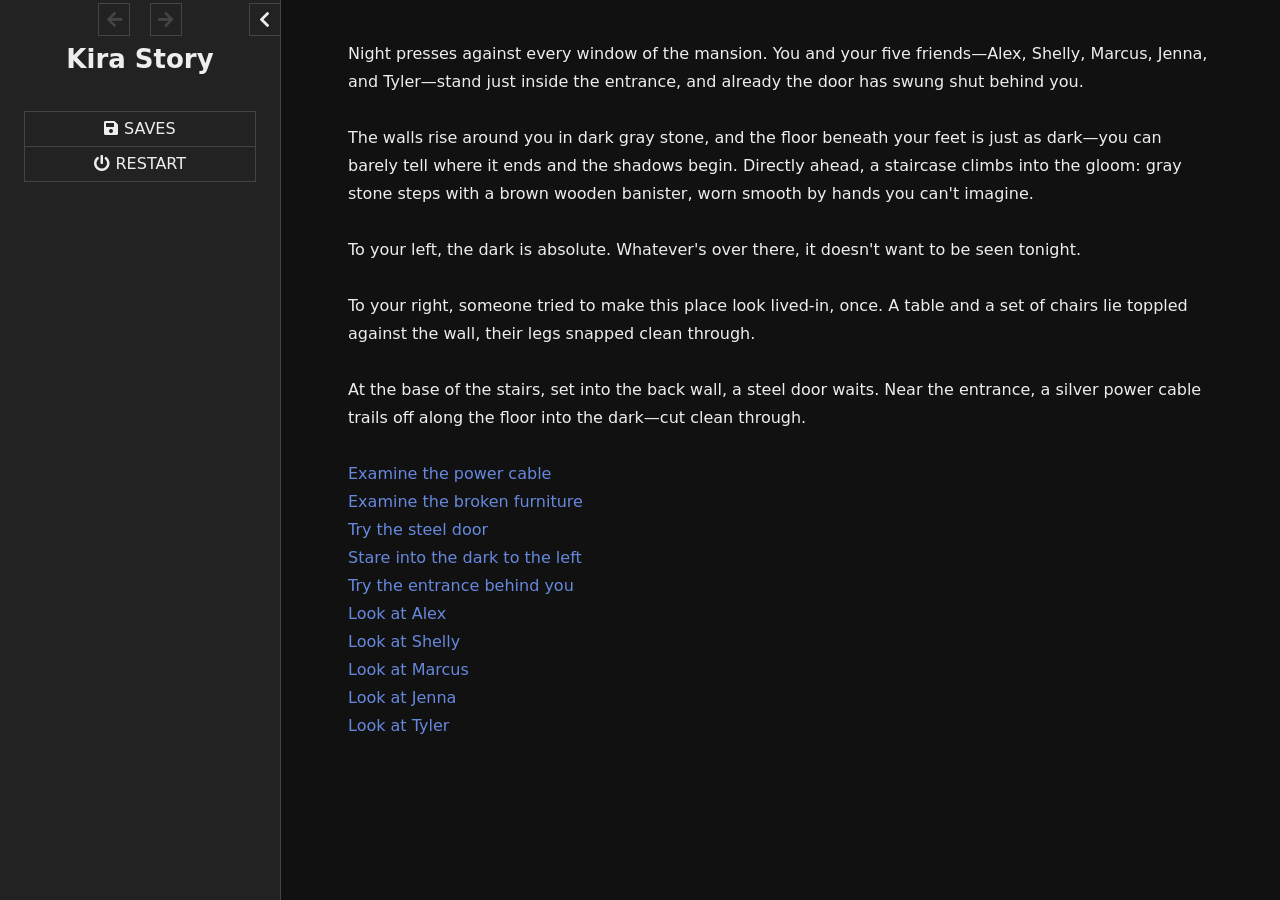
==== kira_story/index.html @ be8231ef "Add lookable friends with name-label headers Each friend can now be examined from the Entrance Hall," ====
<!DOCTYPE html>
<html data-init="no-js">
<head>
<meta charset="UTF-8" />
<title>Kira Story</title>
<meta name="viewport" content="width=device-width,initial-scale=1" />
<meta name="application-name" content="SugarCube" />
<meta name="version" content="2.37.3" />
<!--

SugarCube (v2.37.3): A free (gratis and libre) story format.

Copyright © 2013–2021 Thomas Michael Edwards <thomasmedwards@gmail.com>.
All rights reserved.

Redistribution and use in source and binary forms, with or without
modification, are permitted provided that the following conditions are met:

1. Redistributions of source code must retain the above copyright notice, this
   list of conditions and the following disclaimer.
2. Redistributions in binary form must reproduce the above copyright notice,
   this list of conditions and the following disclaimer in the documentation
   and/or other materials provided with the distribution.

THIS SOFTWARE IS PROVIDED BY THE COPYRIGHT HOLDERS AND CONTRIBUTORS "AS IS" AND
ANY EXPRESS OR IMPLIED WARRANTIES, INCLUDING, BUT NOT LIMITED TO, THE IMPLIED
WARRANTIES OF MERCHANTABILITY AND FITNESS FOR A PARTICULAR PURPOSE ARE
DISCLAIMED. IN NO EVENT SHALL THE COPYRIGHT OWNER OR CONTRIBUTORS BE LIABLE FOR
ANY DIRECT, INDIRECT, INCIDENTAL, SPECIAL, EXEMPLARY, OR CONSEQUENTIAL DAMAGES
(INCLUDING, BUT NOT LIMITED TO, PROCUREMENT OF SUBSTITUTE GOODS OR SERVICES;
LOSS OF USE, DATA, OR PROFITS; OR BUSINESS INTERRUPTION) HOWEVER CAUSED AND
ON ANY THEORY OF LIABILITY, WHETHER IN CONTRACT, STRICT LIABILITY, OR TORT
(INCLUDING NEGLIGENCE OR OTHERWISE) ARISING IN ANY WAY OUT OF THE USE OF THIS
SOFTWARE, EVEN IF ADVISED OF THE POSSIBILITY OF SUCH DAMAGE.

-->
<script id="script-libraries" type="text/javascript">
if(document.head&&document.addEventListener&&document.querySelector&&Object.create&&Object.freeze&&JSON){document.documentElement.setAttribute("data-init", "loading");
/*! @source http://purl.eligrey.com/github/classList.js/blob/1.2.20171210/classList.js */
"document"in self&&("classList"in document.createElement("_")&&(!document.createElementNS||"classList"in document.createElementNS("http://www.w3.org/2000/svg","g"))||!function(t){"use strict";if("Element"in t){var e="classList",n="prototype",i=t.Element[n],s=Object,r=String[n].trim||function(){return this.replace(/^\s+|\s+$/g,"")},o=Array[n].indexOf||function(t){for(var e=0,n=this.length;n>e;e++)if(e in this&&this[e]===t)return e;return-1},c=function(t,e){this.name=t,this.code=DOMException[t],this.message=e},a=function(t,e){if(""===e)throw new c("SYNTAX_ERR","The token must not be empty.");if(/\s/.test(e))throw new c("INVALID_CHARACTER_ERR","The token must not contain space characters.");return o.call(t,e)},l=function(t){for(var e=r.call(t.getAttribute("class")||""),n=e?e.split(/\s+/):[],i=0,s=n.length;s>i;i++)this.push(n[i]);this._updateClassName=function(){t.setAttribute("class",this.toString())}},u=l[n]=[],h=function(){return new l(this)};if(c[n]=Error[n],u.item=function(t){return this[t]||null},u.contains=function(t){return~a(this,t+"")},u.add=function(){var t,e=arguments,n=0,i=e.length,s=!1;do t=e[n]+"",~a(this,t)||(this.push(t),s=!0);while(++n<i);s&&this._updateClassName()},u.remove=function(){var t,e,n=arguments,i=0,s=n.length,r=!1;do for(t=n[i]+"",e=a(this,t);~e;)this.splice(e,1),r=!0,e=a(this,t);while(++i<s);r&&this._updateClassName()},u.toggle=function(t,e){var n=this.contains(t),i=n?e!==!0&&"remove":e!==!1&&"add";return i&&this[i](t),e===!0||e===!1?e:!n},u.replace=function(t,e){var n=a(t+"");~n&&(this.splice(n,1,e),this._updateClassName())},u.toString=function(){return this.join(" ")},s.defineProperty){var f={get:h,enumerable:!0,configurable:!0};try{s.defineProperty(i,e,f)}catch(p){void 0!==p.number&&-2146823252!==p.number||(f.enumerable=!1,s.defineProperty(i,e,f))}}else s[n].__defineGetter__&&i.__defineGetter__(e,h)}}(self),function(){"use strict";var t=document.createElement("_");if(t.classList.add("c1","c2"),!t.classList.contains("c2")){var e=function(t){var e=DOMTokenList.prototype[t];DOMTokenList.prototype[t]=function(t){var n,i=arguments.length;for(n=0;i>n;n++)t=arguments[n],e.call(this,t)}};e("add"),e("remove")}if(t.classList.toggle("c3",!1),t.classList.contains("c3")){var n=DOMTokenList.prototype.toggle;DOMTokenList.prototype.toggle=function(t,e){return 1 in arguments&&!this.contains(t)==!e?e:n.call(this,t)}}"replace"in document.createElement("_").classList||(DOMTokenList.prototype.replace=function(t,e){var n=this.toString().split(" "),i=n.indexOf(t+"");~i&&(n=n.slice(i),this.remove.apply(this,n),this.add(e),this.add.apply(this,n.slice(1)))}),t=null}());
/*!
 * https://github.com/es-shims/es5-shim
 * @license es5-shim Copyright 2009-2020 by contributors, MIT License
 * see https://github.com/es-shims/es5-shim/blob/v4.5.14/LICENSE
 */
(function(t,r){"use strict";if(typeof define==="function"&&define.amd){define(r)}else if(typeof exports==="object"){module.exports=r()}else{t.returnExports=r()}})(this,function(){var t=Array;var r=t.prototype;var e=Object;var n=e.prototype;var i=Function;var a=i.prototype;var o=String;var f=o.prototype;var u=Number;var l=u.prototype;var s=r.slice;var c=r.splice;var v=r.push;var h=r.unshift;var p=r.concat;var y=r.join;var d=a.call;var g=a.apply;var w=Math.max;var b=Math.min;var T=n.toString;var m=typeof Symbol==="function"&&typeof Symbol.toStringTag==="symbol";var D;var S=Function.prototype.toString,x=/^\s*class /,O=function isES6ClassFn(t){try{var r=S.call(t);var e=r.replace(/\/\/.*\n/g,"");var n=e.replace(/\/\*[.\s\S]*\*\//g,"");var i=n.replace(/\n/gm," ").replace(/ {2}/g," ");return x.test(i)}catch(a){return false}},E=function tryFunctionObject(t){try{if(O(t)){return false}S.call(t);return true}catch(r){return false}},j="[object Function]",I="[object GeneratorFunction]",D=function isCallable(t){if(!t){return false}if(typeof t!=="function"&&typeof t!=="object"){return false}if(m){return E(t)}if(O(t)){return false}var r=T.call(t);return r===j||r===I};var M;var U=RegExp.prototype.exec,$=function tryRegexExec(t){try{U.call(t);return true}catch(r){return false}},F="[object RegExp]";M=function isRegex(t){if(typeof t!=="object"){return false}return m?$(t):T.call(t)===F};var N;var C=String.prototype.valueOf,k=function tryStringObject(t){try{C.call(t);return true}catch(r){return false}},A="[object String]";N=function isString(t){if(typeof t==="string"){return true}if(typeof t!=="object"){return false}return m?k(t):T.call(t)===A};var R=e.defineProperty&&function(){try{var t={};e.defineProperty(t,"x",{enumerable:false,value:t});for(var r in t){return false}return t.x===t}catch(n){return false}}();var P=function(t){var r;if(R){r=function(t,r,n,i){if(!i&&r in t){return}e.defineProperty(t,r,{configurable:true,enumerable:false,writable:true,value:n})}}else{r=function(t,r,e,n){if(!n&&r in t){return}t[r]=e}}return function defineProperties(e,n,i){for(var a in n){if(t.call(n,a)){r(e,a,n[a],i)}}}}(n.hasOwnProperty);var J=function isPrimitive(t){var r=typeof t;return t===null||r!=="object"&&r!=="function"};var Y=u.isNaN||function isActualNaN(t){return t!==t};var z={ToInteger:function ToInteger(t){var r=+t;if(Y(r)){r=0}else if(r!==0&&r!==1/0&&r!==-(1/0)){r=(r>0||-1)*Math.floor(Math.abs(r))}return r},ToPrimitive:function ToPrimitive(t){var r,e,n;if(J(t)){return t}e=t.valueOf;if(D(e)){r=e.call(t);if(J(r)){return r}}n=t.toString;if(D(n)){r=n.call(t);if(J(r)){return r}}throw new TypeError},ToObject:function(t){if(t==null){throw new TypeError("can't convert "+t+" to object")}return e(t)},ToUint32:function ToUint32(t){return t>>>0}};var Z=function Empty(){};P(a,{bind:function bind(t){var r=this;if(!D(r)){throw new TypeError("Function.prototype.bind called on incompatible "+r)}var n=s.call(arguments,1);var a;var o=function(){if(this instanceof a){var i=g.call(r,this,p.call(n,s.call(arguments)));if(e(i)===i){return i}return this}else{return g.call(r,t,p.call(n,s.call(arguments)))}};var f=w(0,r.length-n.length);var u=[];for(var l=0;l<f;l++){v.call(u,"$"+l)}a=i("binder","return function ("+y.call(u,",")+"){ return binder.apply(this, arguments); }")(o);if(r.prototype){Z.prototype=r.prototype;a.prototype=new Z;Z.prototype=null}return a}});var G=d.bind(n.hasOwnProperty);var H=d.bind(n.toString);var W=d.bind(s);var B=g.bind(s);if(typeof document==="object"&&document&&document.documentElement){try{W(document.documentElement.childNodes)}catch(X){var L=W;var q=B;W=function arraySliceIE(t){var r=[];var e=t.length;while(e-- >0){r[e]=t[e]}return q(r,L(arguments,1))};B=function arraySliceApplyIE(t,r){return q(W(t),r)}}}var K=d.bind(f.slice);var Q=d.bind(f.split);var V=d.bind(f.indexOf);var _=d.bind(v);var tt=d.bind(n.propertyIsEnumerable);var rt=d.bind(r.sort);var et=t.isArray||function isArray(t){return H(t)==="[object Array]"};var nt=[].unshift(0)!==1;P(r,{unshift:function(){h.apply(this,arguments);return this.length}},nt);P(t,{isArray:et});var it=e("a");var at=it[0]!=="a"||!(0 in it);var ot=function properlyBoxed(t){var r=true;var e=true;var n=false;if(t){try{t.call("foo",function(t,e,n){if(typeof n!=="object"){r=false}});t.call([1],function(){"use strict";e=typeof this==="string"},"x")}catch(i){n=true}}return!!t&&!n&&r&&e};P(r,{forEach:function forEach(t){var r=z.ToObject(this);var e=at&&N(this)?Q(this,""):r;var n=-1;var i=z.ToUint32(e.length);var a;if(arguments.length>1){a=arguments[1]}if(!D(t)){throw new TypeError("Array.prototype.forEach callback must be a function")}while(++n<i){if(n in e){if(typeof a==="undefined"){t(e[n],n,r)}else{t.call(a,e[n],n,r)}}}}},!ot(r.forEach));P(r,{map:function map(r){var e=z.ToObject(this);var n=at&&N(this)?Q(this,""):e;var i=z.ToUint32(n.length);var a=t(i);var o;if(arguments.length>1){o=arguments[1]}if(!D(r)){throw new TypeError("Array.prototype.map callback must be a function")}for(var f=0;f<i;f++){if(f in n){if(typeof o==="undefined"){a[f]=r(n[f],f,e)}else{a[f]=r.call(o,n[f],f,e)}}}return a}},!ot(r.map));P(r,{filter:function filter(t){var r=z.ToObject(this);var e=at&&N(this)?Q(this,""):r;var n=z.ToUint32(e.length);var i=[];var a;var o;if(arguments.length>1){o=arguments[1]}if(!D(t)){throw new TypeError("Array.prototype.filter callback must be a function")}for(var f=0;f<n;f++){if(f in e){a=e[f];if(typeof o==="undefined"?t(a,f,r):t.call(o,a,f,r)){_(i,a)}}}return i}},!ot(r.filter));P(r,{every:function every(t){var r=z.ToObject(this);var e=at&&N(this)?Q(this,""):r;var n=z.ToUint32(e.length);var i;if(arguments.length>1){i=arguments[1]}if(!D(t)){throw new TypeError("Array.prototype.every callback must be a function")}for(var a=0;a<n;a++){if(a in e&&!(typeof i==="undefined"?t(e[a],a,r):t.call(i,e[a],a,r))){return false}}return true}},!ot(r.every));P(r,{some:function some(t){var r=z.ToObject(this);var e=at&&N(this)?Q(this,""):r;var n=z.ToUint32(e.length);var i;if(arguments.length>1){i=arguments[1]}if(!D(t)){throw new TypeError("Array.prototype.some callback must be a function")}for(var a=0;a<n;a++){if(a in e&&(typeof i==="undefined"?t(e[a],a,r):t.call(i,e[a],a,r))){return true}}return false}},!ot(r.some));var ft=false;if(r.reduce){ft=typeof r.reduce.call("es5",function(t,r,e,n){return n})==="object"}P(r,{reduce:function reduce(t){var r=z.ToObject(this);var e=at&&N(this)?Q(this,""):r;var n=z.ToUint32(e.length);if(!D(t)){throw new TypeError("Array.prototype.reduce callback must be a function")}if(n===0&&arguments.length===1){throw new TypeError("reduce of empty array with no initial value")}var i=0;var a;if(arguments.length>=2){a=arguments[1]}else{do{if(i in e){a=e[i++];break}if(++i>=n){throw new TypeError("reduce of empty array with no initial value")}}while(true)}for(;i<n;i++){if(i in e){a=t(a,e[i],i,r)}}return a}},!ft);var ut=false;if(r.reduceRight){ut=typeof r.reduceRight.call("es5",function(t,r,e,n){return n})==="object"}P(r,{reduceRight:function reduceRight(t){var r=z.ToObject(this);var e=at&&N(this)?Q(this,""):r;var n=z.ToUint32(e.length);if(!D(t)){throw new TypeError("Array.prototype.reduceRight callback must be a function")}if(n===0&&arguments.length===1){throw new TypeError("reduceRight of empty array with no initial value")}var i;var a=n-1;if(arguments.length>=2){i=arguments[1]}else{do{if(a in e){i=e[a--];break}if(--a<0){throw new TypeError("reduceRight of empty array with no initial value")}}while(true)}if(a<0){return i}do{if(a in e){i=t(i,e[a],a,r)}}while(a--);return i}},!ut);var lt=r.indexOf&&[0,1].indexOf(1,2)!==-1;P(r,{indexOf:function indexOf(t){var r=at&&N(this)?Q(this,""):z.ToObject(this);var e=z.ToUint32(r.length);if(e===0){return-1}var n=0;if(arguments.length>1){n=z.ToInteger(arguments[1])}n=n>=0?n:w(0,e+n);for(;n<e;n++){if(n in r&&r[n]===t){return n}}return-1}},lt);var st=r.lastIndexOf&&[0,1].lastIndexOf(0,-3)!==-1;P(r,{lastIndexOf:function lastIndexOf(t){var r=at&&N(this)?Q(this,""):z.ToObject(this);var e=z.ToUint32(r.length);if(e===0){return-1}var n=e-1;if(arguments.length>1){n=b(n,z.ToInteger(arguments[1]))}n=n>=0?n:e-Math.abs(n);for(;n>=0;n--){if(n in r&&t===r[n]){return n}}return-1}},st);var ct=function(){var t=[1,2];var r=t.splice();return t.length===2&&et(r)&&r.length===0}();P(r,{splice:function splice(t,r){if(arguments.length===0){return[]}else{return c.apply(this,arguments)}}},!ct);var vt=function(){var t={};r.splice.call(t,0,0,1);return t.length===1}();P(r,{splice:function splice(t,r){if(arguments.length===0){return[]}var e=arguments;this.length=w(z.ToInteger(this.length),0);if(arguments.length>0&&typeof r!=="number"){e=W(arguments);if(e.length<2){_(e,this.length-t)}else{e[1]=z.ToInteger(r)}}return c.apply(this,e)}},!vt);var ht=function(){var r=new t(1e5);r[8]="x";r.splice(1,1);return r.indexOf("x")===7}();var pt=function(){var t=256;var r=[];r[t]="a";r.splice(t+1,0,"b");return r[t]==="a"}();P(r,{splice:function splice(t,r){var e=z.ToObject(this);var n=[];var i=z.ToUint32(e.length);var a=z.ToInteger(t);var f=a<0?w(i+a,0):b(a,i);var u=arguments.length===0?0:arguments.length===1?i-f:b(w(z.ToInteger(r),0),i-f);var l=0;var s;while(l<u){s=o(f+l);if(G(e,s)){n[l]=e[s]}l+=1}var c=W(arguments,2);var v=c.length;var h;if(v<u){l=f;var p=i-u;while(l<p){s=o(l+u);h=o(l+v);if(G(e,s)){e[h]=e[s]}else{delete e[h]}l+=1}l=i;var y=i-u+v;while(l>y){delete e[l-1];l-=1}}else if(v>u){l=i-u;while(l>f){s=o(l+u-1);h=o(l+v-1);if(G(e,s)){e[h]=e[s]}else{delete e[h]}l-=1}}l=f;for(var d=0;d<c.length;++d){e[l]=c[d];l+=1}e.length=i-u+v;return n}},!ht||!pt);var yt=r.join;var dt;try{dt=Array.prototype.join.call("123",",")!=="1,2,3"}catch(X){dt=true}if(dt){P(r,{join:function join(t){var r=typeof t==="undefined"?",":t;return yt.call(N(this)?Q(this,""):this,r)}},dt)}var gt=[1,2].join(undefined)!=="1,2";if(gt){P(r,{join:function join(t){var r=typeof t==="undefined"?",":t;return yt.call(this,r)}},gt)}var wt=function push(t){var r=z.ToObject(this);var e=z.ToUint32(r.length);var n=0;while(n<arguments.length){r[e+n]=arguments[n];n+=1}r.length=e+n;return e+n};var bt=function(){var t={};var r=Array.prototype.push.call(t,undefined);return r!==1||t.length!==1||typeof t[0]!=="undefined"||!G(t,0)}();P(r,{push:function push(t){if(et(this)){return v.apply(this,arguments)}return wt.apply(this,arguments)}},bt);var Tt=function(){var t=[];var r=t.push(undefined);return r!==1||t.length!==1||typeof t[0]!=="undefined"||!G(t,0)}();P(r,{push:wt},Tt);P(r,{slice:function(t,r){var e=N(this)?Q(this,""):this;return B(e,arguments)}},at);var mt=function(){try{[1,2].sort(null)}catch(t){try{[1,2].sort({})}catch(r){return false}}return true}();var Dt=function(){try{[1,2].sort(/a/);return false}catch(t){}return true}();var St=function(){try{[1,2].sort(undefined);return true}catch(t){}return false}();P(r,{sort:function sort(t){if(typeof t==="undefined"){return rt(this)}if(!D(t)){throw new TypeError("Array.prototype.sort callback must be a function")}return rt(this,t)}},mt||!St||!Dt);var xt=!tt({toString:null},"toString");var Ot=tt(function(){},"prototype");var Et=!G("x","0");var jt=function(t){var r=t.constructor;return r&&r.prototype===t};var It={$applicationCache:true,$console:true,$external:true,$frame:true,$frameElement:true,$frames:true,$innerHeight:true,$innerWidth:true,$onmozfullscreenchange:true,$onmozfullscreenerror:true,$outerHeight:true,$outerWidth:true,$pageXOffset:true,$pageYOffset:true,$parent:true,$scrollLeft:true,$scrollTop:true,$scrollX:true,$scrollY:true,$self:true,$webkitIndexedDB:true,$webkitStorageInfo:true,$window:true,$width:true,$height:true,$top:true,$localStorage:true};var Mt=function(){if(typeof window==="undefined"){return false}for(var t in window){try{if(!It["$"+t]&&G(window,t)&&window[t]!==null&&typeof window[t]==="object"){jt(window[t])}}catch(r){return true}}return false}();var Ut=function(t){if(typeof window==="undefined"||!Mt){return jt(t)}try{return jt(t)}catch(r){return false}};var $t=["toString","toLocaleString","valueOf","hasOwnProperty","isPrototypeOf","propertyIsEnumerable","constructor"];var Ft=$t.length;var Nt=function isArguments(t){return H(t)==="[object Arguments]"};var Ct=function isArguments(t){return t!==null&&typeof t==="object"&&typeof t.length==="number"&&t.length>=0&&!et(t)&&D(t.callee)};var kt=Nt(arguments)?Nt:Ct;P(e,{keys:function keys(t){var r=D(t);var e=kt(t);var n=t!==null&&typeof t==="object";var i=n&&N(t);if(!n&&!r&&!e){throw new TypeError("Object.keys called on a non-object")}var a=[];var f=Ot&&r;if(i&&Et||e){for(var u=0;u<t.length;++u){_(a,o(u))}}if(!e){for(var l in t){if(!(f&&l==="prototype")&&G(t,l)){_(a,o(l))}}}if(xt){var s=Ut(t);for(var c=0;c<Ft;c++){var v=$t[c];if(!(s&&v==="constructor")&&G(t,v)){_(a,v)}}}return a}});var At=e.keys&&function(){return e.keys(arguments).length===2}(1,2);var Rt=e.keys&&function(){var t=e.keys(arguments);return arguments.length!==1||t.length!==1||t[0]!==1}(1);var Pt=e.keys;P(e,{keys:function keys(t){if(kt(t)){return Pt(W(t))}else{return Pt(t)}}},!At||Rt);var Jt=new Date(-0xc782b5b342b24).getUTCMonth()!==0;var Yt=new Date(-0x55d318d56a724);var zt=new Date(14496624e5);var Zt=Yt.toUTCString()!=="Mon, 01 Jan -45875 11:59:59 GMT";var Gt;var Ht;var Wt=Yt.getTimezoneOffset();if(Wt<-720){Gt=Yt.toDateString()!=="Tue Jan 02 -45875";Ht=!/^Thu Dec 10 2015 \d\d:\d\d:\d\d GMT[-+]\d\d\d\d(?: |$)/.test(String(zt))}else{Gt=Yt.toDateString()!=="Mon Jan 01 -45875";Ht=!/^Wed Dec 09 2015 \d\d:\d\d:\d\d GMT[-+]\d\d\d\d(?: |$)/.test(String(zt))}var Bt=d.bind(Date.prototype.getFullYear);var Xt=d.bind(Date.prototype.getMonth);var Lt=d.bind(Date.prototype.getDate);var qt=d.bind(Date.prototype.getUTCFullYear);var Kt=d.bind(Date.prototype.getUTCMonth);var Qt=d.bind(Date.prototype.getUTCDate);var Vt=d.bind(Date.prototype.getUTCDay);var _t=d.bind(Date.prototype.getUTCHours);var tr=d.bind(Date.prototype.getUTCMinutes);var rr=d.bind(Date.prototype.getUTCSeconds);var er=d.bind(Date.prototype.getUTCMilliseconds);var nr=["Sun","Mon","Tue","Wed","Thu","Fri","Sat"];var ir=["Jan","Feb","Mar","Apr","May","Jun","Jul","Aug","Sep","Oct","Nov","Dec"];var ar=function daysInMonth(t,r){return Lt(new Date(r,t,0))};P(Date.prototype,{getFullYear:function getFullYear(){if(!this||!(this instanceof Date)){throw new TypeError("this is not a Date object.")}var t=Bt(this);if(t<0&&Xt(this)>11){return t+1}return t},getMonth:function getMonth(){if(!this||!(this instanceof Date)){throw new TypeError("this is not a Date object.")}var t=Bt(this);var r=Xt(this);if(t<0&&r>11){return 0}return r},getDate:function getDate(){if(!this||!(this instanceof Date)){throw new TypeError("this is not a Date object.")}var t=Bt(this);var r=Xt(this);var e=Lt(this);if(t<0&&r>11){if(r===12){return e}var n=ar(0,t+1);return n-e+1}return e},getUTCFullYear:function getUTCFullYear(){if(!this||!(this instanceof Date)){throw new TypeError("this is not a Date object.")}var t=qt(this);if(t<0&&Kt(this)>11){return t+1}return t},getUTCMonth:function getUTCMonth(){if(!this||!(this instanceof Date)){throw new TypeError("this is not a Date object.")}var t=qt(this);var r=Kt(this);if(t<0&&r>11){return 0}return r},getUTCDate:function getUTCDate(){if(!this||!(this instanceof Date)){throw new TypeError("this is not a Date object.")}var t=qt(this);var r=Kt(this);var e=Qt(this);if(t<0&&r>11){if(r===12){return e}var n=ar(0,t+1);return n-e+1}return e}},Jt);P(Date.prototype,{toUTCString:function toUTCString(){if(!this||!(this instanceof Date)){throw new TypeError("this is not a Date object.")}var t=Vt(this);var r=Qt(this);var e=Kt(this);var n=qt(this);var i=_t(this);var a=tr(this);var o=rr(this);return nr[t]+", "+(r<10?"0"+r:r)+" "+ir[e]+" "+n+" "+(i<10?"0"+i:i)+":"+(a<10?"0"+a:a)+":"+(o<10?"0"+o:o)+" GMT"}},Jt||Zt);P(Date.prototype,{toDateString:function toDateString(){if(!this||!(this instanceof Date)){throw new TypeError("this is not a Date object.")}var t=this.getDay();var r=this.getDate();var e=this.getMonth();var n=this.getFullYear();return nr[t]+" "+ir[e]+" "+(r<10?"0"+r:r)+" "+n}},Jt||Gt);if(Jt||Ht){Date.prototype.toString=function toString(){if(!this||!(this instanceof Date)){throw new TypeError("this is not a Date object.")}var t=this.getDay();var r=this.getDate();var e=this.getMonth();var n=this.getFullYear();var i=this.getHours();var a=this.getMinutes();var o=this.getSeconds();var f=this.getTimezoneOffset();var u=Math.floor(Math.abs(f)/60);var l=Math.floor(Math.abs(f)%60);return nr[t]+" "+ir[e]+" "+(r<10?"0"+r:r)+" "+n+" "+(i<10?"0"+i:i)+":"+(a<10?"0"+a:a)+":"+(o<10?"0"+o:o)+" GMT"+(f>0?"-":"+")+(u<10?"0"+u:u)+(l<10?"0"+l:l)};if(R){e.defineProperty(Date.prototype,"toString",{configurable:true,enumerable:false,writable:true})}}var or=-621987552e5;var fr="-000001";var ur=Date.prototype.toISOString&&new Date(or).toISOString().indexOf(fr)===-1;var lr=Date.prototype.toISOString&&new Date(-1).toISOString()!=="1969-12-31T23:59:59.999Z";var sr=d.bind(Date.prototype.getTime);P(Date.prototype,{toISOString:function toISOString(){if(!isFinite(this)||!isFinite(sr(this))){throw new RangeError("Date.prototype.toISOString called on non-finite value.")}var t=qt(this);var r=Kt(this);t+=Math.floor(r/12);r=(r%12+12)%12;var e=[r+1,Qt(this),_t(this),tr(this),rr(this)];t=(t<0?"-":t>9999?"+":"")+K("00000"+Math.abs(t),0<=t&&t<=9999?-4:-6);for(var n=0;n<e.length;++n){e[n]=K("00"+e[n],-2)}return t+"-"+W(e,0,2).join("-")+"T"+W(e,2).join(":")+"."+K("000"+er(this),-3)+"Z"}},ur||lr);var cr=function(){try{return Date.prototype.toJSON&&new Date(NaN).toJSON()===null&&new Date(or).toJSON().indexOf(fr)!==-1&&Date.prototype.toJSON.call({toISOString:function(){return true}})}catch(t){return false}}();if(!cr){Date.prototype.toJSON=function toJSON(t){var r=e(this);var n=z.ToPrimitive(r);if(typeof n==="number"&&!isFinite(n)){return null}var i=r.toISOString;if(!D(i)){throw new TypeError("toISOString property is not callable")}return i.call(r)}}var vr=Date.parse("+033658-09-27T01:46:40.000Z")===1e15;var hr=!isNaN(Date.parse("2012-04-04T24:00:00.500Z"))||!isNaN(Date.parse("2012-11-31T23:59:59.000Z"))||!isNaN(Date.parse("2012-12-31T23:59:60.000Z"));var pr=isNaN(Date.parse("2000-01-01T00:00:00.000Z"));if(pr||hr||!vr){var yr=Math.pow(2,31)-1;var dr=Y(new Date(1970,0,1,0,0,0,yr+1).getTime());Date=function(t){var r=function Date(e,n,i,a,f,u,l){var s=arguments.length;var c;if(this instanceof t){var v=u;var h=l;if(dr&&s>=7&&l>yr){var p=Math.floor(l/yr)*yr;var y=Math.floor(p/1e3);v+=y;h-=y*1e3}c=s===1&&o(e)===e?new t(r.parse(e)):s>=7?new t(e,n,i,a,f,v,h):s>=6?new t(e,n,i,a,f,v):s>=5?new t(e,n,i,a,f):s>=4?new t(e,n,i,a):s>=3?new t(e,n,i):s>=2?new t(e,n):s>=1?new t(e instanceof t?+e:e):new t}else{c=t.apply(this,arguments)}if(!J(c)){P(c,{constructor:r},true)}return c};var e=new RegExp("^"+"(\\d{4}|[+-]\\d{6})"+"(?:-(\\d{2})"+"(?:-(\\d{2})"+"(?:"+"T(\\d{2})"+":(\\d{2})"+"(?:"+":(\\d{2})"+"(?:(\\.\\d{1,}))?"+")?"+"("+"Z|"+"(?:"+"([-+])"+"(\\d{2})"+":(\\d{2})"+")"+")?)?)?)?"+"$");var n=[0,31,59,90,120,151,181,212,243,273,304,334,365];var i=function dayFromMonth(t,r){var e=r>1?1:0;return n[r]+Math.floor((t-1969+e)/4)-Math.floor((t-1901+e)/100)+Math.floor((t-1601+e)/400)+365*(t-1970)};var a=function toUTC(r){var e=0;var n=r;if(dr&&n>yr){var i=Math.floor(n/yr)*yr;var a=Math.floor(i/1e3);e+=a;n-=a*1e3}return u(new t(1970,0,1,0,0,e,n))};for(var f in t){if(G(t,f)){r[f]=t[f]}}P(r,{now:t.now,UTC:t.UTC},true);r.prototype=t.prototype;P(r.prototype,{constructor:r},true);var l=function parse(r){var n=e.exec(r);if(n){var o=u(n[1]),f=u(n[2]||1)-1,l=u(n[3]||1)-1,s=u(n[4]||0),c=u(n[5]||0),v=u(n[6]||0),h=Math.floor(u(n[7]||0)*1e3),p=Boolean(n[4]&&!n[8]),y=n[9]==="-"?1:-1,d=u(n[10]||0),g=u(n[11]||0),w;var b=c>0||v>0||h>0;if(s<(b?24:25)&&c<60&&v<60&&h<1e3&&f>-1&&f<12&&d<24&&g<60&&l>-1&&l<i(o,f+1)-i(o,f)){w=((i(o,f)+l)*24+s+d*y)*60;w=((w+c+g*y)*60+v)*1e3+h;if(p){w=a(w)}if(-864e13<=w&&w<=864e13){return w}}return NaN}return t.parse.apply(this,arguments)};P(r,{parse:l});return r}(Date)}if(!Date.now){Date.now=function now(){return(new Date).getTime()}}var gr=l.toFixed&&(8e-5.toFixed(3)!=="0.000"||.9.toFixed(0)!=="1"||1.255.toFixed(2)!=="1.25"||(1000000000000000128).toFixed(0)!=="1000000000000000128");var wr={base:1e7,size:6,data:[0,0,0,0,0,0],multiply:function multiply(t,r){var e=-1;var n=r;while(++e<wr.size){n+=t*wr.data[e];wr.data[e]=n%wr.base;n=Math.floor(n/wr.base)}},divide:function divide(t){var r=wr.size;var e=0;while(--r>=0){e+=wr.data[r];wr.data[r]=Math.floor(e/t);e=e%t*wr.base}},numToString:function numToString(){var t=wr.size;var r="";while(--t>=0){if(r!==""||t===0||wr.data[t]!==0){var e=o(wr.data[t]);if(r===""){r=e}else{r+=K("0000000",0,7-e.length)+e}}}return r},pow:function pow(t,r,e){return r===0?e:r%2===1?pow(t,r-1,e*t):pow(t*t,r/2,e)},log:function log(t){var r=0;var e=t;while(e>=4096){r+=12;e/=4096}while(e>=2){r+=1;e/=2}return r}};var br=function toFixed(t){var r,e,n,i,a,f,l,s;r=u(t);r=Y(r)?0:Math.floor(r);if(r<0||r>20){throw new RangeError("Number.toFixed called with invalid number of decimals")}e=u(this);if(Y(e)){return"NaN"}if(e<=-1e21||e>=1e21){return o(e)}n="";if(e<0){n="-";e=-e}i="0";if(e>1e-21){a=wr.log(e*wr.pow(2,69,1))-69;f=a<0?e*wr.pow(2,-a,1):e/wr.pow(2,a,1);f*=4503599627370496;a=52-a;if(a>0){wr.multiply(0,f);l=r;while(l>=7){wr.multiply(1e7,0);l-=7}wr.multiply(wr.pow(10,l,1),0);l=a-1;while(l>=23){wr.divide(1<<23);l-=23}wr.divide(1<<l);wr.multiply(1,1);wr.divide(2);i=wr.numToString()}else{wr.multiply(0,f);wr.multiply(1<<-a,0);i=wr.numToString()+K("0.00000000000000000000",2,2+r)}}if(r>0){s=i.length;if(s<=r){i=n+K("0.0000000000000000000",0,r-s+2)+i}else{i=n+K(i,0,s-r)+"."+K(i,s-r)}}else{i=n+i}return i};P(l,{toFixed:br},gr);var Tr=function(){try{return 1..toPrecision(undefined)==="1"}catch(t){return true}}();var mr=l.toPrecision;P(l,{toPrecision:function toPrecision(t){return typeof t==="undefined"?mr.call(this):mr.call(this,t)}},Tr);if("ab".split(/(?:ab)*/).length!==2||".".split(/(.?)(.?)/).length!==4||"tesst".split(/(s)*/)[1]==="t"||"test".split(/(?:)/,-1).length!==4||"".split(/.?/).length||".".split(/()()/).length>1){(function(){var t=typeof/()??/.exec("")[1]==="undefined";var r=Math.pow(2,32)-1;f.split=function(e,n){var i=String(this);if(typeof e==="undefined"&&n===0){return[]}if(!M(e)){return Q(this,e,n)}var a=[];var o=(e.ignoreCase?"i":"")+(e.multiline?"m":"")+(e.unicode?"u":"")+(e.sticky?"y":""),f=0,u,l,s,c;var h=new RegExp(e.source,o+"g");if(!t){u=new RegExp("^"+h.source+"$(?!\\s)",o)}var p=typeof n==="undefined"?r:z.ToUint32(n);l=h.exec(i);while(l){s=l.index+l[0].length;if(s>f){_(a,K(i,f,l.index));if(!t&&l.length>1){l[0].replace(u,function(){for(var t=1;t<arguments.length-2;t++){if(typeof arguments[t]==="undefined"){l[t]=void 0}}})}if(l.length>1&&l.index<i.length){v.apply(a,W(l,1))}c=l[0].length;f=s;if(a.length>=p){break}}if(h.lastIndex===l.index){h.lastIndex++}l=h.exec(i)}if(f===i.length){if(c||!h.test("")){_(a,"")}}else{_(a,K(i,f))}return a.length>p?W(a,0,p):a}})()}else if("0".split(void 0,0).length){f.split=function split(t,r){if(typeof t==="undefined"&&r===0){return[]}return Q(this,t,r)}}var Dr=f.replace;var Sr=function(){var t=[];"x".replace(/x(.)?/g,function(r,e){_(t,e)});return t.length===1&&typeof t[0]==="undefined"}();if(!Sr){f.replace=function replace(t,r){var e=D(r);var n=M(t)&&/\)[*?]/.test(t.source);if(!e||!n){return Dr.call(this,t,r)}else{var i=function(e){var n=arguments.length;var i=t.lastIndex;t.lastIndex=0;var a=t.exec(e)||[];t.lastIndex=i;_(a,arguments[n-2],arguments[n-1]);return r.apply(this,a)};return Dr.call(this,t,i)}}}var xr=f.substr;var Or="".substr&&"0b".substr(-1)!=="b";P(f,{substr:function substr(t,r){var e=t;if(t<0){e=w(this.length+t,0)}return xr.call(this,e,r)}},Or);var Er="\t\n\x0B\f\r \xa0\u1680\u2000\u2001\u2002\u2003"+"\u2004\u2005\u2006\u2007\u2008\u2009\u200a\u202f\u205f\u3000\u2028"+"\u2029\ufeff";var jr="\u200b";var Ir="["+Er+"]";var Mr=new RegExp("^"+Ir+Ir+"*");var Ur=new RegExp(Ir+Ir+"*$");var $r=f.trim&&(Er.trim()||!jr.trim());P(f,{trim:function trim(){if(typeof this==="undefined"||this===null){throw new TypeError("can't convert "+this+" to object")}return o(this).replace(Mr,"").replace(Ur,"")}},$r);var Fr=d.bind(String.prototype.trim);var Nr=f.lastIndexOf&&"abc\u3042\u3044".lastIndexOf("\u3042\u3044",2)!==-1;P(f,{lastIndexOf:function lastIndexOf(t){if(typeof this==="undefined"||this===null){throw new TypeError("can't convert "+this+" to object")}var r=o(this);var e=o(t);var n=arguments.length>1?u(arguments[1]):NaN;var i=Y(n)?Infinity:z.ToInteger(n);var a=b(w(i,0),r.length);var f=e.length;var l=a+f;while(l>0){l=w(0,l-f);var s=V(K(r,l,a+f),e);if(s!==-1){return l+s}}return-1}},Nr);var Cr=f.lastIndexOf;P(f,{lastIndexOf:function lastIndexOf(t){return Cr.apply(this,arguments)}},f.lastIndexOf.length!==1);if(parseInt(Er+"08")!==8||parseInt(Er+"0x16")!==22){parseInt=function(t){var r=/^[-+]?0[xX]/;return function parseInt(e,n){if(typeof e==="symbol"){""+e}var i=Fr(String(e));var a=u(n)||(r.test(i)?16:10);return t(i,a)}}(parseInt)}if(1/parseFloat("-0")!==-Infinity){parseFloat=function(t){return function parseFloat(r){var e=Fr(String(r));var n=t(e);return n===0&&K(e,0,1)==="-"?-0:n}}(parseFloat)}if(String(new RangeError("test"))!=="RangeError: test"){var kr=function toString(){if(typeof this==="undefined"||this===null){throw new TypeError("can't convert "+this+" to object")}var t=this.name;if(typeof t==="undefined"){t="Error"}else if(typeof t!=="string"){t=o(t)}var r=this.message;if(typeof r==="undefined"){r=""}else if(typeof r!=="string"){r=o(r)}if(!t){return r}if(!r){return t}return t+": "+r};Error.prototype.toString=kr}if(R){var Ar=function(t,r){if(tt(t,r)){var e=Object.getOwnPropertyDescriptor(t,r);if(e.configurable){e.enumerable=false;Object.defineProperty(t,r,e)}}};Ar(Error.prototype,"message");if(Error.prototype.message!==""){Error.prototype.message=""}Ar(Error.prototype,"name")}if(String(/a/gim)!=="/a/gim"){var Rr=function toString(){var t="/"+this.source+"/";if(this.global){t+="g"}if(this.ignoreCase){t+="i"}if(this.multiline){t+="m"}return t};RegExp.prototype.toString=Rr}});
/*!
 * https://github.com/paulmillr/es6-shim
 * @license es6-shim Copyright 2013-2016 by Paul Miller (http://paulmillr.com)
 *   and contributors,  MIT License
 * es6-shim: v0.35.4
 * see https://github.com/paulmillr/es6-shim/blob/0.35.4/LICENSE
 * Details and documentation:
 * https://github.com/paulmillr/es6-shim/
 */
(function(e,t){if(typeof define==="function"&&define.amd){define(t)}else if(typeof exports==="object"){module.exports=t()}else{e.returnExports=t()}})(this,function(){"use strict";var e=Function.call.bind(Function.apply);var t=Function.call.bind(Function.call);var r=Array.isArray;var n=Object.keys;var o=function notThunker(t){return function notThunk(){return!e(t,this,arguments)}};var i=function(e){try{e();return false}catch(t){return true}};var a=function valueOrFalseIfThrows(e){try{return e()}catch(t){return false}};var u=o(i);var f=function(){return!i(function(){return Object.defineProperty({},"x",{get:function(){}})})};var s=!!Object.defineProperty&&f();var c=function foo(){}.name==="foo";var l=Function.call.bind(Array.prototype.forEach);var p=Function.call.bind(Array.prototype.reduce);var v=Function.call.bind(Array.prototype.filter);var y=Function.call.bind(Array.prototype.some);var h=function(e,t,r,n){if(!n&&t in e){return}if(s){Object.defineProperty(e,t,{configurable:true,enumerable:false,writable:true,value:r})}else{e[t]=r}};var b=function(e,t,r){l(n(t),function(n){var o=t[n];h(e,n,o,!!r)})};var g=Function.call.bind(Object.prototype.toString);var d=typeof/abc/==="function"?function IsCallableSlow(e){return typeof e==="function"&&g(e)==="[object Function]"}:function IsCallableFast(e){return typeof e==="function"};var m={getter:function(e,t,r){if(!s){throw new TypeError("getters require true ES5 support")}Object.defineProperty(e,t,{configurable:true,enumerable:false,get:r})},proxy:function(e,t,r){if(!s){throw new TypeError("getters require true ES5 support")}var n=Object.getOwnPropertyDescriptor(e,t);Object.defineProperty(r,t,{configurable:n.configurable,enumerable:n.enumerable,get:function getKey(){return e[t]},set:function setKey(r){e[t]=r}})},redefine:function(e,t,r){if(s){var n=Object.getOwnPropertyDescriptor(e,t);n.value=r;Object.defineProperty(e,t,n)}else{e[t]=r}},defineByDescriptor:function(e,t,r){if(s){Object.defineProperty(e,t,r)}else if("value"in r){e[t]=r.value}},preserveToString:function(e,t){if(t&&d(t.toString)){h(e,"toString",t.toString.bind(t),true)}}};var O=Object.create||function(e,t){var r=function Prototype(){};r.prototype=e;var o=new r;if(typeof t!=="undefined"){n(t).forEach(function(e){m.defineByDescriptor(o,e,t[e])})}return o};var w=function(e,t){if(!Object.setPrototypeOf){return false}return a(function(){var r=function Subclass(t){var r=new e(t);Object.setPrototypeOf(r,Subclass.prototype);return r};Object.setPrototypeOf(r,e);r.prototype=O(e.prototype,{constructor:{value:r}});return t(r)})};var j=function(){if(typeof self!=="undefined"){return self}if(typeof window!=="undefined"){return window}if(typeof global!=="undefined"){return global}throw new Error("unable to locate global object")};var S=j();var T=S.isFinite;var I=Function.call.bind(String.prototype.indexOf);var E=Function.apply.bind(Array.prototype.indexOf);var P=Function.call.bind(Array.prototype.concat);var C=Function.call.bind(String.prototype.slice);var M=Function.call.bind(Array.prototype.push);var x=Function.apply.bind(Array.prototype.push);var N=Function.call.bind(Array.prototype.shift);var A=Math.max;var R=Math.min;var _=Math.floor;var k=Math.abs;var L=Math.exp;var F=Math.log;var D=Math.sqrt;var z=Function.call.bind(Object.prototype.hasOwnProperty);var q;var W=function(){};var G=S.Map;var H=G&&G.prototype["delete"];var V=G&&G.prototype.get;var B=G&&G.prototype.has;var U=G&&G.prototype.set;var $=S.Symbol||{};var J=$.species||"@@species";var X=Number.isNaN||function isNaN(e){return e!==e};var K=Number.isFinite||function isFinite(e){return typeof e==="number"&&T(e)};var Z=d(Math.sign)?Math.sign:function sign(e){var t=Number(e);if(t===0){return t}if(X(t)){return t}return t<0?-1:1};var Y=function log1p(e){var t=Number(e);if(t<-1||X(t)){return NaN}if(t===0||t===Infinity){return t}if(t===-1){return-Infinity}return 1+t-1===0?t:t*(F(1+t)/(1+t-1))};var Q=function isArguments(e){return g(e)==="[object Arguments]"};var ee=function isArguments(e){return e!==null&&typeof e==="object"&&typeof e.length==="number"&&e.length>=0&&g(e)!=="[object Array]"&&g(e.callee)==="[object Function]"};var te=Q(arguments)?Q:ee;var re={primitive:function(e){return e===null||typeof e!=="function"&&typeof e!=="object"},string:function(e){return g(e)==="[object String]"},regex:function(e){return g(e)==="[object RegExp]"},symbol:function(e){return typeof S.Symbol==="function"&&typeof e==="symbol"}};var ne=function overrideNative(e,t,r){var n=e[t];h(e,t,r,true);m.preserveToString(e[t],n)};var oe=typeof $==="function"&&typeof $["for"]==="function"&&re.symbol($());var ie=re.symbol($.iterator)?$.iterator:"_es6-shim iterator_";if(S.Set&&typeof(new S.Set)["@@iterator"]==="function"){ie="@@iterator"}if(!S.Reflect){h(S,"Reflect",{},true)}var ae=S.Reflect;var ue=String;var fe=typeof document==="undefined"||!document?null:document.all;var se=fe==null?function isNullOrUndefined(e){return e==null}:function isNullOrUndefinedAndNotDocumentAll(e){return e==null&&e!==fe};var ce={Call:function Call(t,r){var n=arguments.length>2?arguments[2]:[];if(!ce.IsCallable(t)){throw new TypeError(t+" is not a function")}return e(t,r,n)},RequireObjectCoercible:function(e,t){if(se(e)){throw new TypeError(t||"Cannot call method on "+e)}return e},TypeIsObject:function(e){if(e===void 0||e===null||e===true||e===false){return false}return typeof e==="function"||typeof e==="object"||e===fe},ToObject:function(e,t){return Object(ce.RequireObjectCoercible(e,t))},IsCallable:d,IsConstructor:function(e){return ce.IsCallable(e)},ToInt32:function(e){return ce.ToNumber(e)>>0},ToUint32:function(e){return ce.ToNumber(e)>>>0},ToNumber:function(e){if(g(e)==="[object Symbol]"){throw new TypeError("Cannot convert a Symbol value to a number")}return+e},ToInteger:function(e){var t=ce.ToNumber(e);if(X(t)){return 0}if(t===0||!K(t)){return t}return(t>0?1:-1)*_(k(t))},ToLength:function(e){var t=ce.ToInteger(e);if(t<=0){return 0}if(t>Number.MAX_SAFE_INTEGER){return Number.MAX_SAFE_INTEGER}return t},SameValue:function(e,t){if(e===t){if(e===0){return 1/e===1/t}return true}return X(e)&&X(t)},SameValueZero:function(e,t){return e===t||X(e)&&X(t)},IsIterable:function(e){return ce.TypeIsObject(e)&&(typeof e[ie]!=="undefined"||te(e))},GetIterator:function(e){if(te(e)){return new q(e,"value")}var t=ce.GetMethod(e,ie);if(!ce.IsCallable(t)){throw new TypeError("value is not an iterable")}var r=ce.Call(t,e);if(!ce.TypeIsObject(r)){throw new TypeError("bad iterator")}return r},GetMethod:function(e,t){var r=ce.ToObject(e)[t];if(se(r)){return void 0}if(!ce.IsCallable(r)){throw new TypeError("Method not callable: "+t)}return r},IteratorComplete:function(e){return!!e.done},IteratorClose:function(e,t){var r=ce.GetMethod(e,"return");if(r===void 0){return}var n,o;try{n=ce.Call(r,e)}catch(i){o=i}if(t){return}if(o){throw o}if(!ce.TypeIsObject(n)){throw new TypeError("Iterator's return method returned a non-object.")}},IteratorNext:function(e){var t=arguments.length>1?e.next(arguments[1]):e.next();if(!ce.TypeIsObject(t)){throw new TypeError("bad iterator")}return t},IteratorStep:function(e){var t=ce.IteratorNext(e);var r=ce.IteratorComplete(t);return r?false:t},Construct:function(e,t,r,n){var o=typeof r==="undefined"?e:r;if(!n&&ae.construct){return ae.construct(e,t,o)}var i=o.prototype;if(!ce.TypeIsObject(i)){i=Object.prototype}var a=O(i);var u=ce.Call(e,a,t);return ce.TypeIsObject(u)?u:a},SpeciesConstructor:function(e,t){var r=e.constructor;if(r===void 0){return t}if(!ce.TypeIsObject(r)){throw new TypeError("Bad constructor")}var n=r[J];if(se(n)){return t}if(!ce.IsConstructor(n)){throw new TypeError("Bad @@species")}return n},CreateHTML:function(e,t,r,n){var o=ce.ToString(e);var i="<"+t;if(r!==""){var a=ce.ToString(n);var u=a.replace(/"/g,"&quot;");i+=" "+r+'="'+u+'"'}var f=i+">";var s=f+o;return s+"</"+t+">"},IsRegExp:function IsRegExp(e){if(!ce.TypeIsObject(e)){return false}var t=e[$.match];if(typeof t!=="undefined"){return!!t}return re.regex(e)},ToString:function ToString(e){return ue(e)}};if(s&&oe){var le=function defineWellKnownSymbol(e){if(re.symbol($[e])){return $[e]}var t=$["for"]("Symbol."+e);Object.defineProperty($,e,{configurable:false,enumerable:false,writable:false,value:t});return t};if(!re.symbol($.search)){var pe=le("search");var ve=String.prototype.search;h(RegExp.prototype,pe,function search(e){return ce.Call(ve,e,[this])});var ye=function search(e){var t=ce.RequireObjectCoercible(this);if(!se(e)){var r=ce.GetMethod(e,pe);if(typeof r!=="undefined"){return ce.Call(r,e,[t])}}return ce.Call(ve,t,[ce.ToString(e)])};ne(String.prototype,"search",ye)}if(!re.symbol($.replace)){var he=le("replace");var be=String.prototype.replace;h(RegExp.prototype,he,function replace(e,t){return ce.Call(be,e,[this,t])});var ge=function replace(e,t){var r=ce.RequireObjectCoercible(this);if(!se(e)){var n=ce.GetMethod(e,he);if(typeof n!=="undefined"){return ce.Call(n,e,[r,t])}}return ce.Call(be,r,[ce.ToString(e),t])};ne(String.prototype,"replace",ge)}if(!re.symbol($.split)){var de=le("split");var me=String.prototype.split;h(RegExp.prototype,de,function split(e,t){return ce.Call(me,e,[this,t])});var Oe=function split(e,t){var r=ce.RequireObjectCoercible(this);if(!se(e)){var n=ce.GetMethod(e,de);if(typeof n!=="undefined"){return ce.Call(n,e,[r,t])}}return ce.Call(me,r,[ce.ToString(e),t])};ne(String.prototype,"split",Oe)}var we=re.symbol($.match);var je=we&&function(){var e={};e[$.match]=function(){return 42};return"a".match(e)!==42}();if(!we||je){var Se=le("match");var Te=String.prototype.match;h(RegExp.prototype,Se,function match(e){return ce.Call(Te,e,[this])});var Ie=function match(e){var t=ce.RequireObjectCoercible(this);if(!se(e)){var r=ce.GetMethod(e,Se);if(typeof r!=="undefined"){return ce.Call(r,e,[t])}}return ce.Call(Te,t,[ce.ToString(e)])};ne(String.prototype,"match",Ie)}}var Ee=function wrapConstructor(e,t,r){m.preserveToString(t,e);if(Object.setPrototypeOf){Object.setPrototypeOf(e,t)}if(s){l(Object.getOwnPropertyNames(e),function(n){if(n in W||r[n]){return}m.proxy(e,n,t)})}else{l(Object.keys(e),function(n){if(n in W||r[n]){return}t[n]=e[n]})}t.prototype=e.prototype;m.redefine(e.prototype,"constructor",t)};var Pe=function(){return this};var Ce=function(e){if(s&&!z(e,J)){m.getter(e,J,Pe)}};var Me=function(e,t){var r=t||function iterator(){return this};h(e,ie,r);if(!e[ie]&&re.symbol(ie)){e[ie]=r}};var xe=function createDataProperty(e,t,r){if(s){Object.defineProperty(e,t,{configurable:true,enumerable:true,writable:true,value:r})}else{e[t]=r}};var Ne=function createDataPropertyOrThrow(e,t,r){xe(e,t,r);if(!ce.SameValue(e[t],r)){throw new TypeError("property is nonconfigurable")}};var Ae=function(e,t,r,n){if(!ce.TypeIsObject(e)){throw new TypeError("Constructor requires `new`: "+t.name)}var o=t.prototype;if(!ce.TypeIsObject(o)){o=r}var i=O(o);for(var a in n){if(z(n,a)){var u=n[a];h(i,a,u,true)}}return i};if(String.fromCodePoint&&String.fromCodePoint.length!==1){var Re=String.fromCodePoint;ne(String,"fromCodePoint",function fromCodePoint(e){return ce.Call(Re,this,arguments)})}var _e={fromCodePoint:function fromCodePoint(e){var t=[];var r;for(var n=0,o=arguments.length;n<o;n++){r=Number(arguments[n]);if(!ce.SameValue(r,ce.ToInteger(r))||r<0||r>1114111){throw new RangeError("Invalid code point "+r)}if(r<65536){M(t,String.fromCharCode(r))}else{r-=65536;M(t,String.fromCharCode((r>>10)+55296));M(t,String.fromCharCode(r%1024+56320))}}return t.join("")},raw:function raw(e){var t=ce.ToObject(e,"bad callSite");var r=ce.ToObject(t.raw,"bad raw value");var n=r.length;var o=ce.ToLength(n);if(o<=0){return""}var i=[];var a=0;var u,f,s,c;while(a<o){u=ce.ToString(a);s=ce.ToString(r[u]);M(i,s);if(a+1>=o){break}f=a+1<arguments.length?arguments[a+1]:"";c=ce.ToString(f);M(i,c);a+=1}return i.join("")}};if(String.raw&&String.raw({raw:{0:"x",1:"y",length:2}})!=="xy"){ne(String,"raw",_e.raw)}b(String,_e);var ke=function repeat(e,t){if(t<1){return""}if(t%2){return repeat(e,t-1)+e}var r=repeat(e,t/2);return r+r};var Le=Infinity;var Fe={repeat:function repeat(e){var t=ce.ToString(ce.RequireObjectCoercible(this));var r=ce.ToInteger(e);if(r<0||r>=Le){throw new RangeError("repeat count must be less than infinity and not overflow maximum string size")}return ke(t,r)},startsWith:function startsWith(e){var t=ce.ToString(ce.RequireObjectCoercible(this));if(ce.IsRegExp(e)){throw new TypeError('Cannot call method "startsWith" with a regex')}var r=ce.ToString(e);var n;if(arguments.length>1){n=arguments[1]}var o=A(ce.ToInteger(n),0);return C(t,o,o+r.length)===r},endsWith:function endsWith(e){var t=ce.ToString(ce.RequireObjectCoercible(this));if(ce.IsRegExp(e)){throw new TypeError('Cannot call method "endsWith" with a regex')}var r=ce.ToString(e);var n=t.length;var o;if(arguments.length>1){o=arguments[1]}var i=typeof o==="undefined"?n:ce.ToInteger(o);var a=R(A(i,0),n);return C(t,a-r.length,a)===r},includes:function includes(e){if(ce.IsRegExp(e)){throw new TypeError('"includes" does not accept a RegExp')}var t=ce.ToString(e);var r;if(arguments.length>1){r=arguments[1]}return I(this,t,r)!==-1},codePointAt:function codePointAt(e){var t=ce.ToString(ce.RequireObjectCoercible(this));var r=ce.ToInteger(e);var n=t.length;if(r>=0&&r<n){var o=t.charCodeAt(r);var i=r+1===n;if(o<55296||o>56319||i){return o}var a=t.charCodeAt(r+1);if(a<56320||a>57343){return o}return(o-55296)*1024+(a-56320)+65536}}};if(String.prototype.includes&&"a".includes("a",Infinity)!==false){ne(String.prototype,"includes",Fe.includes)}if(String.prototype.startsWith&&String.prototype.endsWith){var De=i(function(){return"/a/".startsWith(/a/)});var ze=a(function(){return"abc".startsWith("a",Infinity)===false});if(!De||!ze){ne(String.prototype,"startsWith",Fe.startsWith);ne(String.prototype,"endsWith",Fe.endsWith)}}if(oe){var qe=a(function(){var e=/a/;e[$.match]=false;return"/a/".startsWith(e)});if(!qe){ne(String.prototype,"startsWith",Fe.startsWith)}var We=a(function(){var e=/a/;e[$.match]=false;return"/a/".endsWith(e)});if(!We){ne(String.prototype,"endsWith",Fe.endsWith)}var Ge=a(function(){var e=/a/;e[$.match]=false;return"/a/".includes(e)});if(!Ge){ne(String.prototype,"includes",Fe.includes)}}b(String.prototype,Fe);var He=["\t\n\x0B\f\r \xa0\u1680\u180e\u2000\u2001\u2002\u2003","\u2004\u2005\u2006\u2007\u2008\u2009\u200a\u202f\u205f\u3000\u2028","\u2029\ufeff"].join("");var Ve=new RegExp("(^["+He+"]+)|(["+He+"]+$)","g");var Be=function trim(){return ce.ToString(ce.RequireObjectCoercible(this)).replace(Ve,"")};var Ue=["\x85","\u200b","\ufffe"].join("");var $e=new RegExp("["+Ue+"]","g");var Je=/^[-+]0x[0-9a-f]+$/i;var Xe=Ue.trim().length!==Ue.length;h(String.prototype,"trim",Be,Xe);var Ke=function(e){return{value:e,done:arguments.length===0}};var Ze=function(e){ce.RequireObjectCoercible(e);this._s=ce.ToString(e);this._i=0};Ze.prototype.next=function(){var e=this._s;var t=this._i;if(typeof e==="undefined"||t>=e.length){this._s=void 0;return Ke()}var r=e.charCodeAt(t);var n,o;if(r<55296||r>56319||t+1===e.length){o=1}else{n=e.charCodeAt(t+1);o=n<56320||n>57343?1:2}this._i=t+o;return Ke(e.substr(t,o))};Me(Ze.prototype);Me(String.prototype,function(){return new Ze(this)});var Ye={from:function from(e){var r=this;var n;if(arguments.length>1){n=arguments[1]}var o,i;if(typeof n==="undefined"){o=false}else{if(!ce.IsCallable(n)){throw new TypeError("Array.from: when provided, the second argument must be a function")}if(arguments.length>2){i=arguments[2]}o=true}var a=typeof(te(e)||ce.GetMethod(e,ie))!=="undefined";var u,f,s;if(a){f=ce.IsConstructor(r)?Object(new r):[];var c=ce.GetIterator(e);var l,p;s=0;while(true){l=ce.IteratorStep(c);if(l===false){break}p=l.value;try{if(o){p=typeof i==="undefined"?n(p,s):t(n,i,p,s)}f[s]=p}catch(v){ce.IteratorClose(c,true);throw v}s+=1}u=s}else{var y=ce.ToObject(e);u=ce.ToLength(y.length);f=ce.IsConstructor(r)?Object(new r(u)):new Array(u);var h;for(s=0;s<u;++s){h=y[s];if(o){h=typeof i==="undefined"?n(h,s):t(n,i,h,s)}Ne(f,s,h)}}f.length=u;return f},of:function of(){var e=arguments.length;var t=this;var n=r(t)||!ce.IsCallable(t)?new Array(e):ce.Construct(t,[e]);for(var o=0;o<e;++o){Ne(n,o,arguments[o])}n.length=e;return n}};b(Array,Ye);Ce(Array);q=function(e,t){this.i=0;this.array=e;this.kind=t};b(q.prototype,{next:function(){var e=this.i;var t=this.array;if(!(this instanceof q)){throw new TypeError("Not an ArrayIterator")}if(typeof t!=="undefined"){var r=ce.ToLength(t.length);for(;e<r;e++){var n=this.kind;var o;if(n==="key"){o=e}else if(n==="value"){o=t[e]}else if(n==="entry"){o=[e,t[e]]}this.i=e+1;return Ke(o)}}this.array=void 0;return Ke()}});Me(q.prototype);var Qe=Array.of===Ye.of||function(){var e=function Foo(e){this.length=e};e.prototype=[];var t=Array.of.apply(e,[1,2]);return t instanceof e&&t.length===2}();if(!Qe){ne(Array,"of",Ye.of)}var et={copyWithin:function copyWithin(e,t){var r=ce.ToObject(this);var n=ce.ToLength(r.length);var o=ce.ToInteger(e);var i=ce.ToInteger(t);var a=o<0?A(n+o,0):R(o,n);var u=i<0?A(n+i,0):R(i,n);var f;if(arguments.length>2){f=arguments[2]}var s=typeof f==="undefined"?n:ce.ToInteger(f);var c=s<0?A(n+s,0):R(s,n);var l=R(c-u,n-a);var p=1;if(u<a&&a<u+l){p=-1;u+=l-1;a+=l-1}while(l>0){if(u in r){r[a]=r[u]}else{delete r[a]}u+=p;a+=p;l-=1}return r},fill:function fill(e){var t;if(arguments.length>1){t=arguments[1]}var r;if(arguments.length>2){r=arguments[2]}var n=ce.ToObject(this);var o=ce.ToLength(n.length);t=ce.ToInteger(typeof t==="undefined"?0:t);r=ce.ToInteger(typeof r==="undefined"?o:r);var i=t<0?A(o+t,0):R(t,o);var a=r<0?o+r:r;for(var u=i;u<o&&u<a;++u){n[u]=e}return n},find:function find(e){var r=ce.ToObject(this);var n=ce.ToLength(r.length);if(!ce.IsCallable(e)){throw new TypeError("Array#find: predicate must be a function")}var o=arguments.length>1?arguments[1]:null;for(var i=0,a;i<n;i++){a=r[i];if(o){if(t(e,o,a,i,r)){return a}}else if(e(a,i,r)){return a}}},findIndex:function findIndex(e){var r=ce.ToObject(this);var n=ce.ToLength(r.length);if(!ce.IsCallable(e)){throw new TypeError("Array#findIndex: predicate must be a function")}var o=arguments.length>1?arguments[1]:null;for(var i=0;i<n;i++){if(o){if(t(e,o,r[i],i,r)){return i}}else if(e(r[i],i,r)){return i}}return-1},keys:function keys(){return new q(this,"key")},values:function values(){return new q(this,"value")},entries:function entries(){return new q(this,"entry")}};if(Array.prototype.keys&&!ce.IsCallable([1].keys().next)){delete Array.prototype.keys}if(Array.prototype.entries&&!ce.IsCallable([1].entries().next)){delete Array.prototype.entries}if(Array.prototype.keys&&Array.prototype.entries&&!Array.prototype.values&&Array.prototype[ie]){b(Array.prototype,{values:Array.prototype[ie]});if(re.symbol($.unscopables)){Array.prototype[$.unscopables].values=true}}if(c&&Array.prototype.values&&Array.prototype.values.name!=="values"){var tt=Array.prototype.values;ne(Array.prototype,"values",function values(){return ce.Call(tt,this,arguments)});h(Array.prototype,ie,Array.prototype.values,true)}b(Array.prototype,et);if(1/[true].indexOf(true,-0)<0){h(Array.prototype,"indexOf",function indexOf(e){var t=E(this,arguments);if(t===0&&1/t<0){return 0}return t},true)}Me(Array.prototype,function(){return this.values()});if(Object.getPrototypeOf){Me(Object.getPrototypeOf([].values()))}var rt=function(){return a(function(){return Array.from({length:-1}).length===0})}();var nt=function(){var e=Array.from([0].entries());return e.length===1&&r(e[0])&&e[0][0]===0&&e[0][1]===0}();if(!rt||!nt){ne(Array,"from",Ye.from)}var ot=function(){return a(function(){return Array.from([0],void 0)})}();if(!ot){var it=Array.from;ne(Array,"from",function from(e){if(arguments.length>1&&typeof arguments[1]!=="undefined"){return ce.Call(it,this,arguments)}else{return t(it,this,e)}})}var at=-(Math.pow(2,32)-1);var ut=function(e,r){var n={length:at};n[r?(n.length>>>0)-1:0]=true;return a(function(){t(e,n,function(){throw new RangeError("should not reach here")},[]);return true})};if(!ut(Array.prototype.forEach)){var ft=Array.prototype.forEach;ne(Array.prototype,"forEach",function forEach(e){return ce.Call(ft,this.length>=0?this:[],arguments)},true)}if(!ut(Array.prototype.map)){var st=Array.prototype.map;ne(Array.prototype,"map",function map(e){return ce.Call(st,this.length>=0?this:[],arguments)},true)}if(!ut(Array.prototype.filter)){var ct=Array.prototype.filter;ne(Array.prototype,"filter",function filter(e){return ce.Call(ct,this.length>=0?this:[],arguments)},true)}if(!ut(Array.prototype.some)){var lt=Array.prototype.some;ne(Array.prototype,"some",function some(e){return ce.Call(lt,this.length>=0?this:[],arguments)},true)}if(!ut(Array.prototype.every)){var pt=Array.prototype.every;ne(Array.prototype,"every",function every(e){return ce.Call(pt,this.length>=0?this:[],arguments)},true)}if(!ut(Array.prototype.reduce)){var vt=Array.prototype.reduce;ne(Array.prototype,"reduce",function reduce(e){return ce.Call(vt,this.length>=0?this:[],arguments)},true)}if(!ut(Array.prototype.reduceRight,true)){var yt=Array.prototype.reduceRight;ne(Array.prototype,"reduceRight",function reduceRight(e){return ce.Call(yt,this.length>=0?this:[],arguments)},true)}var ht=Number("0o10")!==8;var bt=Number("0b10")!==2;var gt=y(Ue,function(e){return Number(e+0+e)===0});if(ht||bt||gt){var dt=Number;var mt=/^0b[01]+$/i;var Ot=/^0o[0-7]+$/i;var wt=mt.test.bind(mt);var jt=Ot.test.bind(Ot);var St=function(e){var t;if(typeof e.valueOf==="function"){t=e.valueOf();if(re.primitive(t)){return t}}if(typeof e.toString==="function"){t=e.toString();if(re.primitive(t)){return t}}throw new TypeError("No default value")};var Tt=$e.test.bind($e);var It=Je.test.bind(Je);var Et=function(){var e=function Number(t){var r;if(arguments.length>0){r=re.primitive(t)?t:St(t,"number")}else{r=0}if(typeof r==="string"){r=ce.Call(Be,r);if(wt(r)){r=parseInt(C(r,2),2)}else if(jt(r)){r=parseInt(C(r,2),8)}else if(Tt(r)||It(r)){r=NaN}}var n=this;var o=a(function(){dt.prototype.valueOf.call(n);return true});if(n instanceof e&&!o){return new dt(r)}return dt(r)};return e}();Ee(dt,Et,{});b(Et,{NaN:dt.NaN,MAX_VALUE:dt.MAX_VALUE,MIN_VALUE:dt.MIN_VALUE,NEGATIVE_INFINITY:dt.NEGATIVE_INFINITY,POSITIVE_INFINITY:dt.POSITIVE_INFINITY});Number=Et;m.redefine(S,"Number",Et)}var Pt=Math.pow(2,53)-1;b(Number,{MAX_SAFE_INTEGER:Pt,MIN_SAFE_INTEGER:-Pt,EPSILON:2.220446049250313e-16,parseInt:S.parseInt,parseFloat:S.parseFloat,isFinite:K,isInteger:function isInteger(e){return K(e)&&ce.ToInteger(e)===e},isSafeInteger:function isSafeInteger(e){return Number.isInteger(e)&&k(e)<=Number.MAX_SAFE_INTEGER},isNaN:X});h(Number,"parseInt",S.parseInt,Number.parseInt!==S.parseInt);if([,1].find(function(){return true})===1){ne(Array.prototype,"find",et.find)}if([,1].findIndex(function(){return true})!==0){ne(Array.prototype,"findIndex",et.findIndex)}var Ct=Function.bind.call(Function.bind,Object.prototype.propertyIsEnumerable);var Mt=function ensureEnumerable(e,t){if(s&&Ct(e,t)){Object.defineProperty(e,t,{enumerable:false})}};var xt=function sliceArgs(){var e=Number(this);var t=arguments.length;var r=t-e;var n=new Array(r<0?0:r);for(var o=e;o<t;++o){n[o-e]=arguments[o]}return n};var Nt=function assignTo(e){return function assignToSource(t,r){t[r]=e[r];return t}};var At=function(e,t){var r=n(Object(t));var o;if(ce.IsCallable(Object.getOwnPropertySymbols)){o=v(Object.getOwnPropertySymbols(Object(t)),Ct(t))}return p(P(r,o||[]),Nt(t),e)};var Rt={assign:function(e,t){var r=ce.ToObject(e,"Cannot convert undefined or null to object");return p(ce.Call(xt,1,arguments),At,r)},is:function is(e,t){return ce.SameValue(e,t)}};var _t=Object.assign&&Object.preventExtensions&&function(){var e=Object.preventExtensions({1:2});try{Object.assign(e,"xy")}catch(t){return e[1]==="y"}}();if(_t){ne(Object,"assign",Rt.assign)}b(Object,Rt);if(s){var kt={setPrototypeOf:function(e,r){var n;var o=function(e,t){if(!ce.TypeIsObject(e)){throw new TypeError("cannot set prototype on a non-object")}if(!(t===null||ce.TypeIsObject(t))){throw new TypeError("can only set prototype to an object or null"+t)}};var i=function(e,r){o(e,r);t(n,e,r);return e};try{n=e.getOwnPropertyDescriptor(e.prototype,r).set;t(n,{},null)}catch(a){if(e.prototype!=={}[r]){return}n=function(e){this[r]=e};i.polyfill=i(i({},null),e.prototype)instanceof e}return i}(Object,"__proto__")};b(Object,kt)}if(Object.setPrototypeOf&&Object.getPrototypeOf&&Object.getPrototypeOf(Object.setPrototypeOf({},null))!==null&&Object.getPrototypeOf(Object.create(null))===null){(function(){var e=Object.create(null);var t=Object.getPrototypeOf;var r=Object.setPrototypeOf;Object.getPrototypeOf=function(r){var n=t(r);return n===e?null:n};Object.setPrototypeOf=function(t,n){var o=n===null?e:n;return r(t,o)};Object.setPrototypeOf.polyfill=false})()}var Lt=!i(function(){return Object.keys("foo")});if(!Lt){var Ft=Object.keys;ne(Object,"keys",function keys(e){return Ft(ce.ToObject(e))});n=Object.keys}var Dt=i(function(){return Object.keys(/a/g)});if(Dt){var zt=Object.keys;ne(Object,"keys",function keys(e){if(re.regex(e)){var t=[];for(var r in e){if(z(e,r)){M(t,r)}}return t}return zt(e)});n=Object.keys}if(Object.getOwnPropertyNames){var qt=!i(function(){return Object.getOwnPropertyNames("foo")});if(!qt){var Wt=typeof window==="object"?Object.getOwnPropertyNames(window):[];var Gt=Object.getOwnPropertyNames;ne(Object,"getOwnPropertyNames",function getOwnPropertyNames(e){var t=ce.ToObject(e);if(g(t)==="[object Window]"){try{return Gt(t)}catch(r){return P([],Wt)}}return Gt(t)})}}if(Object.getOwnPropertyDescriptor){var Ht=!i(function(){return Object.getOwnPropertyDescriptor("foo","bar")});if(!Ht){var Vt=Object.getOwnPropertyDescriptor;ne(Object,"getOwnPropertyDescriptor",function getOwnPropertyDescriptor(e,t){return Vt(ce.ToObject(e),t)})}}if(Object.seal){var Bt=!i(function(){return Object.seal("foo")});if(!Bt){var Ut=Object.seal;ne(Object,"seal",function seal(e){if(!ce.TypeIsObject(e)){return e}return Ut(e)})}}if(Object.isSealed){var $t=!i(function(){return Object.isSealed("foo")});if(!$t){var Jt=Object.isSealed;ne(Object,"isSealed",function isSealed(e){if(!ce.TypeIsObject(e)){return true}return Jt(e)})}}if(Object.freeze){var Xt=!i(function(){return Object.freeze("foo")});if(!Xt){var Kt=Object.freeze;ne(Object,"freeze",function freeze(e){if(!ce.TypeIsObject(e)){return e}return Kt(e)})}}if(Object.isFrozen){var Zt=!i(function(){return Object.isFrozen("foo")});if(!Zt){var Yt=Object.isFrozen;ne(Object,"isFrozen",function isFrozen(e){if(!ce.TypeIsObject(e)){return true}return Yt(e)})}}if(Object.preventExtensions){var Qt=!i(function(){return Object.preventExtensions("foo")});if(!Qt){var er=Object.preventExtensions;ne(Object,"preventExtensions",function preventExtensions(e){if(!ce.TypeIsObject(e)){return e}return er(e)})}}if(Object.isExtensible){var tr=!i(function(){return Object.isExtensible("foo")});if(!tr){var rr=Object.isExtensible;ne(Object,"isExtensible",function isExtensible(e){if(!ce.TypeIsObject(e)){return false}return rr(e)})}}if(Object.getPrototypeOf){var nr=!i(function(){return Object.getPrototypeOf("foo")});if(!nr){var or=Object.getPrototypeOf;ne(Object,"getPrototypeOf",function getPrototypeOf(e){return or(ce.ToObject(e))})}}var ir=s&&function(){var e=Object.getOwnPropertyDescriptor(RegExp.prototype,"flags");return e&&ce.IsCallable(e.get)}();if(s&&!ir){var ar=function flags(){if(!ce.TypeIsObject(this)){throw new TypeError("Method called on incompatible type: must be an object.")}var e="";if(this.global){e+="g"}if(this.ignoreCase){e+="i"}if(this.multiline){e+="m"}if(this.unicode){e+="u"}if(this.sticky){e+="y"}return e};m.getter(RegExp.prototype,"flags",ar)}var ur=s&&a(function(){return String(new RegExp(/a/g,"i"))==="/a/i"});var fr=oe&&s&&function(){var e=/./;e[$.match]=false;return RegExp(e)===e}();var sr=a(function(){return RegExp.prototype.toString.call({source:"abc"})==="/abc/"});var cr=sr&&a(function(){return RegExp.prototype.toString.call({source:"a",flags:"b"})==="/a/b"});if(!sr||!cr){var lr=RegExp.prototype.toString;h(RegExp.prototype,"toString",function toString(){var e=ce.RequireObjectCoercible(this);if(re.regex(e)){return t(lr,e)}var r=ue(e.source);var n=ue(e.flags);return"/"+r+"/"+n},true);m.preserveToString(RegExp.prototype.toString,lr)}if(s&&(!ur||fr)){var pr=Object.getOwnPropertyDescriptor(RegExp.prototype,"flags").get;var vr=Object.getOwnPropertyDescriptor(RegExp.prototype,"source")||{};var yr=function(){return this.source};var hr=ce.IsCallable(vr.get)?vr.get:yr;var br=RegExp;var gr=function(){return function RegExp(e,t){var r=ce.IsRegExp(e);var n=this instanceof RegExp;if(!n&&r&&typeof t==="undefined"&&e.constructor===RegExp){return e}var o=e;var i=t;if(re.regex(e)){o=ce.Call(hr,e);i=typeof t==="undefined"?ce.Call(pr,e):t;return new RegExp(o,i)}else if(r){o=e.source;i=typeof t==="undefined"?e.flags:t}return new br(e,t)}}();Ee(br,gr,{$input:true});RegExp=gr;m.redefine(S,"RegExp",gr)}if(s){var dr={input:"$_",lastMatch:"$&",lastParen:"$+",leftContext:"$`",rightContext:"$'"};l(n(dr),function(e){if(e in RegExp&&!(dr[e]in RegExp)){m.getter(RegExp,dr[e],function get(){return RegExp[e]})}})}Ce(RegExp);var mr=1/Number.EPSILON;var Or=function roundTiesToEven(e){return e+mr-mr};var wr=Math.pow(2,-23);var jr=Math.pow(2,127)*(2-wr);var Sr=Math.pow(2,-126);var Tr=Math.E;var Ir=Math.LOG2E;var Er=Math.LOG10E;var Pr=Number.prototype.clz;delete Number.prototype.clz;var Cr={acosh:function acosh(e){var t=Number(e);if(X(t)||e<1){return NaN}if(t===1){return 0}if(t===Infinity){return t}var r=1/(t*t);if(t<2){return Y(t-1+D(1-r)*t)}var n=t/2;return Y(n+D(1-r)*n-1)+1/Ir},asinh:function asinh(e){var t=Number(e);if(t===0||!T(t)){return t}var r=k(t);var n=r*r;var o=Z(t);if(r<1){return o*Y(r+n/(D(n+1)+1))}return o*(Y(r/2+D(1+1/n)*r/2-1)+1/Ir)},atanh:function atanh(e){var t=Number(e);if(t===0){return t}if(t===-1){return-Infinity}if(t===1){return Infinity}if(X(t)||t<-1||t>1){return NaN}var r=k(t);return Z(t)*Y(2*r/(1-r))/2},cbrt:function cbrt(e){var t=Number(e);if(t===0){return t}var r=t<0;var n;if(r){t=-t}if(t===Infinity){n=Infinity}else{n=L(F(t)/3);n=(t/(n*n)+2*n)/3}return r?-n:n},clz32:function clz32(e){var t=Number(e);var r=ce.ToUint32(t);if(r===0){return 32}return Pr?ce.Call(Pr,r):31-_(F(r+.5)*Ir)},cosh:function cosh(e){var t=Number(e);if(t===0){return 1}if(X(t)){return NaN}if(!T(t)){return Infinity}var r=L(k(t)-1);return(r+1/(r*Tr*Tr))*(Tr/2)},expm1:function expm1(e){var t=Number(e);if(t===-Infinity){return-1}if(!T(t)||t===0){return t}if(k(t)>.5){return L(t)-1}var r=t;var n=0;var o=1;while(n+r!==n){n+=r;o+=1;r*=t/o}return n},hypot:function hypot(e,t){var r=0;var n=0;for(var o=0;o<arguments.length;++o){var i=k(Number(arguments[o]));if(n<i){r*=n/i*(n/i);r+=1;n=i}else{r+=i>0?i/n*(i/n):i}}return n===Infinity?Infinity:n*D(r)},log2:function log2(e){return F(e)*Ir},log10:function log10(e){return F(e)*Er},log1p:Y,sign:Z,sinh:function sinh(e){var t=Number(e);if(!T(t)||t===0){return t}var r=k(t);if(r<1){var n=Math.expm1(r);return Z(t)*n*(1+1/(n+1))/2}var o=L(r-1);return Z(t)*(o-1/(o*Tr*Tr))*(Tr/2)},tanh:function tanh(e){var t=Number(e);if(X(t)||t===0){return t}if(t>=20){return 1}if(t<=-20){return-1}return(Math.expm1(t)-Math.expm1(-t))/(L(t)+L(-t))},trunc:function trunc(e){var t=Number(e);return t<0?-_(-t):_(t)},imul:function imul(e,t){var r=ce.ToUint32(e);var n=ce.ToUint32(t);var o=r>>>16&65535;var i=r&65535;var a=n>>>16&65535;var u=n&65535;return i*u+(o*u+i*a<<16>>>0)|0},fround:function fround(e){var t=Number(e);if(t===0||t===Infinity||t===-Infinity||X(t)){return t}var r=Z(t);var n=k(t);if(n<Sr){return r*Or(n/Sr/wr)*Sr*wr}var o=(1+wr/Number.EPSILON)*n;var i=o-(o-n);if(i>jr||X(i)){return r*Infinity}return r*i}};var Mr=function withinULPDistance(e,t,r){return k(1-e/t)/Number.EPSILON<(r||8)};b(Math,Cr);h(Math,"sinh",Cr.sinh,Math.sinh(710)===Infinity);h(Math,"cosh",Cr.cosh,Math.cosh(710)===Infinity);h(Math,"log1p",Cr.log1p,Math.log1p(-1e-17)!==-1e-17);h(Math,"asinh",Cr.asinh,Math.asinh(-1e7)!==-Math.asinh(1e7));h(Math,"asinh",Cr.asinh,Math.asinh(1e300)===Infinity);h(Math,"atanh",Cr.atanh,Math.atanh(1e-300)===0);h(Math,"tanh",Cr.tanh,Math.tanh(-2e-17)!==-2e-17);
h(Math,"acosh",Cr.acosh,Math.acosh(Number.MAX_VALUE)===Infinity);h(Math,"acosh",Cr.acosh,!Mr(Math.acosh(1+Number.EPSILON),Math.sqrt(2*Number.EPSILON)));h(Math,"cbrt",Cr.cbrt,!Mr(Math.cbrt(1e-300),1e-100));h(Math,"sinh",Cr.sinh,Math.sinh(-2e-17)!==-2e-17);var xr=Math.expm1(10);h(Math,"expm1",Cr.expm1,xr>22025.465794806718||xr<22025.465794806718);var Nr=Math.round;var Ar=Math.round(.5-Number.EPSILON/4)===0&&Math.round(-.5+Number.EPSILON/3.99)===1;var Rr=mr+1;var _r=2*mr-1;var kr=[Rr,_r].every(function(e){return Math.round(e)===e});h(Math,"round",function round(e){var t=_(e);var r=t===-1?-0:t+1;return e-t<.5?t:r},!Ar||!kr);m.preserveToString(Math.round,Nr);var Lr=Math.imul;if(Math.imul(4294967295,5)!==-5){Math.imul=Cr.imul;m.preserveToString(Math.imul,Lr)}if(Math.imul.length!==2){ne(Math,"imul",function imul(e,t){return ce.Call(Lr,Math,arguments)})}var Fr=function(){var e=S.setTimeout;if(typeof e!=="function"&&typeof e!=="object"){return}ce.IsPromise=function(e){if(!ce.TypeIsObject(e)){return false}if(typeof e._promise==="undefined"){return false}return true};var r=function(e){if(!ce.IsConstructor(e)){throw new TypeError("Bad promise constructor")}var t=this;var r=function(e,r){if(t.resolve!==void 0||t.reject!==void 0){throw new TypeError("Bad Promise implementation!")}t.resolve=e;t.reject=r};t.resolve=void 0;t.reject=void 0;t.promise=new e(r);if(!(ce.IsCallable(t.resolve)&&ce.IsCallable(t.reject))){throw new TypeError("Bad promise constructor")}};var n;if(typeof window!=="undefined"&&ce.IsCallable(window.postMessage)){n=function(){var e=[];var t="zero-timeout-message";var r=function(r){M(e,r);window.postMessage(t,"*")};var n=function(r){if(r.source===window&&r.data===t){r.stopPropagation();if(e.length===0){return}var n=N(e);n()}};window.addEventListener("message",n,true);return r}}var o=function(){var e=S.Promise;var t=e&&e.resolve&&e.resolve();return t&&function(e){return t.then(e)}};var i=ce.IsCallable(S.setImmediate)?S.setImmediate:typeof process==="object"&&process.nextTick?process.nextTick:o()||(ce.IsCallable(n)?n():function(t){e(t,0)});var a=function(e){return e};var u=function(e){throw e};var f=0;var s=1;var c=2;var l=0;var p=1;var v=2;var y={};var h=function(e,t,r){i(function(){g(e,t,r)})};var g=function(e,t,r){var n,o;if(t===y){return e(r)}try{n=e(r);o=t.resolve}catch(i){n=i;o=t.reject}o(n)};var d=function(e,t){var r=e._promise;var n=r.reactionLength;if(n>0){h(r.fulfillReactionHandler0,r.reactionCapability0,t);r.fulfillReactionHandler0=void 0;r.rejectReactions0=void 0;r.reactionCapability0=void 0;if(n>1){for(var o=1,i=0;o<n;o++,i+=3){h(r[i+l],r[i+v],t);e[i+l]=void 0;e[i+p]=void 0;e[i+v]=void 0}}}r.result=t;r.state=s;r.reactionLength=0};var m=function(e,t){var r=e._promise;var n=r.reactionLength;if(n>0){h(r.rejectReactionHandler0,r.reactionCapability0,t);r.fulfillReactionHandler0=void 0;r.rejectReactions0=void 0;r.reactionCapability0=void 0;if(n>1){for(var o=1,i=0;o<n;o++,i+=3){h(r[i+p],r[i+v],t);e[i+l]=void 0;e[i+p]=void 0;e[i+v]=void 0}}}r.result=t;r.state=c;r.reactionLength=0};var O=function(e){var t=false;var r=function(r){var n;if(t){return}t=true;if(r===e){return m(e,new TypeError("Self resolution"))}if(!ce.TypeIsObject(r)){return d(e,r)}try{n=r.then}catch(o){return m(e,o)}if(!ce.IsCallable(n)){return d(e,r)}i(function(){j(e,r,n)})};var n=function(r){if(t){return}t=true;return m(e,r)};return{resolve:r,reject:n}};var w=function(e,r,n,o){if(e===I){t(e,r,n,o,y)}else{t(e,r,n,o)}};var j=function(e,t,r){var n=O(e);var o=n.resolve;var i=n.reject;try{w(r,t,o,i)}catch(a){i(a)}};var T,I;var E=function(){var e=function Promise(t){if(!(this instanceof e)){throw new TypeError('Constructor Promise requires "new"')}if(this&&this._promise){throw new TypeError("Bad construction")}if(!ce.IsCallable(t)){throw new TypeError("not a valid resolver")}var r=Ae(this,e,T,{_promise:{result:void 0,state:f,reactionLength:0,fulfillReactionHandler0:void 0,rejectReactionHandler0:void 0,reactionCapability0:void 0}});var n=O(r);var o=n.reject;try{t(n.resolve,o)}catch(i){o(i)}return r};return e}();T=E.prototype;var P=function(e,t,r,n){var o=false;return function(i){if(o){return}o=true;t[e]=i;if(--n.count===0){var a=r.resolve;a(t)}}};var C=function(e,t,r){var n=e.iterator;var o=[];var i={count:1};var a,u;var f=0;while(true){try{a=ce.IteratorStep(n);if(a===false){e.done=true;break}u=a.value}catch(s){e.done=true;throw s}o[f]=void 0;var c=t.resolve(u);var l=P(f,o,r,i);i.count+=1;w(c.then,c,l,r.reject);f+=1}if(--i.count===0){var p=r.resolve;p(o)}return r.promise};var x=function(e,t,r){var n=e.iterator;var o,i,a;while(true){try{o=ce.IteratorStep(n);if(o===false){e.done=true;break}i=o.value}catch(u){e.done=true;throw u}a=t.resolve(i);w(a.then,a,r.resolve,r.reject)}return r.promise};b(E,{all:function all(e){var t=this;if(!ce.TypeIsObject(t)){throw new TypeError("Promise is not object")}var n=new r(t);var o,i;try{o=ce.GetIterator(e);i={iterator:o,done:false};return C(i,t,n)}catch(a){var u=a;if(i&&!i.done){try{ce.IteratorClose(o,true)}catch(f){u=f}}var s=n.reject;s(u);return n.promise}},race:function race(e){var t=this;if(!ce.TypeIsObject(t)){throw new TypeError("Promise is not object")}var n=new r(t);var o,i;try{o=ce.GetIterator(e);i={iterator:o,done:false};return x(i,t,n)}catch(a){var u=a;if(i&&!i.done){try{ce.IteratorClose(o,true)}catch(f){u=f}}var s=n.reject;s(u);return n.promise}},reject:function reject(e){var t=this;if(!ce.TypeIsObject(t)){throw new TypeError("Bad promise constructor")}var n=new r(t);var o=n.reject;o(e);return n.promise},resolve:function resolve(e){var t=this;if(!ce.TypeIsObject(t)){throw new TypeError("Bad promise constructor")}if(ce.IsPromise(e)){var n=e.constructor;if(n===t){return e}}var o=new r(t);var i=o.resolve;i(e);return o.promise}});b(T,{"catch":function(e){return this.then(null,e)},then:function then(e,t){var n=this;if(!ce.IsPromise(n)){throw new TypeError("not a promise")}var o=ce.SpeciesConstructor(n,E);var i;var b=arguments.length>2&&arguments[2]===y;if(b&&o===E){i=y}else{i=new r(o)}var g=ce.IsCallable(e)?e:a;var d=ce.IsCallable(t)?t:u;var m=n._promise;var O;if(m.state===f){if(m.reactionLength===0){m.fulfillReactionHandler0=g;m.rejectReactionHandler0=d;m.reactionCapability0=i}else{var w=3*(m.reactionLength-1);m[w+l]=g;m[w+p]=d;m[w+v]=i}m.reactionLength+=1}else if(m.state===s){O=m.result;h(g,i,O)}else if(m.state===c){O=m.result;h(d,i,O)}else{throw new TypeError("unexpected Promise state")}return i.promise}});y=new r(E);I=T.then;return E}();if(S.Promise){delete S.Promise.accept;delete S.Promise.defer;delete S.Promise.prototype.chain}if(typeof Fr==="function"){b(S,{Promise:Fr});var Dr=w(S.Promise,function(e){return e.resolve(42).then(function(){})instanceof e});var zr=!i(function(){return S.Promise.reject(42).then(null,5).then(null,W)});var qr=i(function(){return S.Promise.call(3,W)});var Wr=function(e){var t=e.resolve(5);t.constructor={};var r=e.resolve(t);try{r.then(null,W).then(null,W)}catch(n){return true}return t===r}(S.Promise);var Gr=s&&function(){var e=0;var t=Object.defineProperty({},"then",{get:function(){e+=1}});Promise.resolve(t);return e===1}();var Hr=function BadResolverPromise(e){var t=new Promise(e);e(3,function(){});this.then=t.then;this.constructor=BadResolverPromise};Hr.prototype=Promise.prototype;Hr.all=Promise.all;var Vr=a(function(){return!!Hr.all([1,2])});if(!Dr||!zr||!qr||Wr||!Gr||Vr){Promise=Fr;ne(S,"Promise",Fr)}if(Promise.all.length!==1){var Br=Promise.all;ne(Promise,"all",function all(e){return ce.Call(Br,this,arguments)})}if(Promise.race.length!==1){var Ur=Promise.race;ne(Promise,"race",function race(e){return ce.Call(Ur,this,arguments)})}if(Promise.resolve.length!==1){var $r=Promise.resolve;ne(Promise,"resolve",function resolve(e){return ce.Call($r,this,arguments)})}if(Promise.reject.length!==1){var Jr=Promise.reject;ne(Promise,"reject",function reject(e){return ce.Call(Jr,this,arguments)})}Mt(Promise,"all");Mt(Promise,"race");Mt(Promise,"resolve");Mt(Promise,"reject");Ce(Promise)}var Xr=function(e){var t=n(p(e,function(e,t){e[t]=true;return e},{}));return e.join(":")===t.join(":")};var Kr=Xr(["z","a","bb"]);var Zr=Xr(["z",1,"a","3",2]);if(s){var Yr=function fastkey(e,t){if(!t&&!Kr){return null}if(se(e)){return"^"+ce.ToString(e)}else if(typeof e==="string"){return"$"+e}else if(typeof e==="number"){if(!Zr){return"n"+e}return e}else if(typeof e==="boolean"){return"b"+e}return null};var Qr=function emptyObject(){return Object.create?Object.create(null):{}};var en=function addIterableToMap(e,n,o){if(r(o)||re.string(o)){l(o,function(e){if(!ce.TypeIsObject(e)){throw new TypeError("Iterator value "+e+" is not an entry object")}n.set(e[0],e[1])})}else if(o instanceof e){t(e.prototype.forEach,o,function(e,t){n.set(t,e)})}else{var i,a;if(!se(o)){a=n.set;if(!ce.IsCallable(a)){throw new TypeError("bad map")}i=ce.GetIterator(o)}if(typeof i!=="undefined"){while(true){var u=ce.IteratorStep(i);if(u===false){break}var f=u.value;try{if(!ce.TypeIsObject(f)){throw new TypeError("Iterator value "+f+" is not an entry object")}t(a,n,f[0],f[1])}catch(s){ce.IteratorClose(i,true);throw s}}}}};var tn=function addIterableToSet(e,n,o){if(r(o)||re.string(o)){l(o,function(e){n.add(e)})}else if(o instanceof e){t(e.prototype.forEach,o,function(e){n.add(e)})}else{var i,a;if(!se(o)){a=n.add;if(!ce.IsCallable(a)){throw new TypeError("bad set")}i=ce.GetIterator(o)}if(typeof i!=="undefined"){while(true){var u=ce.IteratorStep(i);if(u===false){break}var f=u.value;try{t(a,n,f)}catch(s){ce.IteratorClose(i,true);throw s}}}}};var rn={Map:function(){var e={};var r=function MapEntry(e,t){this.key=e;this.value=t;this.next=null;this.prev=null};r.prototype.isRemoved=function isRemoved(){return this.key===e};var n=function isMap(e){return!!e._es6map};var o=function requireMapSlot(e,t){if(!ce.TypeIsObject(e)||!n(e)){throw new TypeError("Method Map.prototype."+t+" called on incompatible receiver "+ce.ToString(e))}};var i=function MapIterator(e,t){o(e,"[[MapIterator]]");this.head=e._head;this.i=this.head;this.kind=t};i.prototype={isMapIterator:true,next:function next(){if(!this.isMapIterator){throw new TypeError("Not a MapIterator")}var e=this.i;var t=this.kind;var r=this.head;if(typeof this.i==="undefined"){return Ke()}while(e.isRemoved()&&e!==r){e=e.prev}var n;while(e.next!==r){e=e.next;if(!e.isRemoved()){if(t==="key"){n=e.key}else if(t==="value"){n=e.value}else{n=[e.key,e.value]}this.i=e;return Ke(n)}}this.i=void 0;return Ke()}};Me(i.prototype);var a;var u=function Map(){if(!(this instanceof Map)){throw new TypeError('Constructor Map requires "new"')}if(this&&this._es6map){throw new TypeError("Bad construction")}var e=Ae(this,Map,a,{_es6map:true,_head:null,_map:G?new G:null,_size:0,_storage:Qr()});var t=new r(null,null);t.next=t.prev=t;e._head=t;if(arguments.length>0){en(Map,e,arguments[0])}return e};a=u.prototype;m.getter(a,"size",function(){if(typeof this._size==="undefined"){throw new TypeError("size method called on incompatible Map")}return this._size});b(a,{get:function get(e){o(this,"get");var t;var r=Yr(e,true);if(r!==null){t=this._storage[r];if(t){return t.value}else{return}}if(this._map){t=V.call(this._map,e);if(t){return t.value}else{return}}var n=this._head;var i=n;while((i=i.next)!==n){if(ce.SameValueZero(i.key,e)){return i.value}}},has:function has(e){o(this,"has");var t=Yr(e,true);if(t!==null){return typeof this._storage[t]!=="undefined"}if(this._map){return B.call(this._map,e)}var r=this._head;var n=r;while((n=n.next)!==r){if(ce.SameValueZero(n.key,e)){return true}}return false},set:function set(e,t){o(this,"set");var n=this._head;var i=n;var a;var u=Yr(e,true);if(u!==null){if(typeof this._storage[u]!=="undefined"){this._storage[u].value=t;return this}else{a=this._storage[u]=new r(e,t);i=n.prev}}else if(this._map){if(B.call(this._map,e)){V.call(this._map,e).value=t}else{a=new r(e,t);U.call(this._map,e,a);i=n.prev}}while((i=i.next)!==n){if(ce.SameValueZero(i.key,e)){i.value=t;return this}}a=a||new r(e,t);if(ce.SameValue(-0,e)){a.key=+0}a.next=this._head;a.prev=this._head.prev;a.prev.next=a;a.next.prev=a;this._size+=1;return this},"delete":function(t){o(this,"delete");var r=this._head;var n=r;var i=Yr(t,true);if(i!==null){if(typeof this._storage[i]==="undefined"){return false}n=this._storage[i].prev;delete this._storage[i]}else if(this._map){if(!B.call(this._map,t)){return false}n=V.call(this._map,t).prev;H.call(this._map,t)}while((n=n.next)!==r){if(ce.SameValueZero(n.key,t)){n.key=e;n.value=e;n.prev.next=n.next;n.next.prev=n.prev;this._size-=1;return true}}return false},clear:function clear(){o(this,"clear");this._map=G?new G:null;this._size=0;this._storage=Qr();var t=this._head;var r=t;var n=r.next;while((r=n)!==t){r.key=e;r.value=e;n=r.next;r.next=r.prev=t}t.next=t.prev=t},keys:function keys(){o(this,"keys");return new i(this,"key")},values:function values(){o(this,"values");return new i(this,"value")},entries:function entries(){o(this,"entries");return new i(this,"key+value")},forEach:function forEach(e){o(this,"forEach");var r=arguments.length>1?arguments[1]:null;var n=this.entries();for(var i=n.next();!i.done;i=n.next()){if(r){t(e,r,i.value[1],i.value[0],this)}else{e(i.value[1],i.value[0],this)}}}});Me(a,a.entries);return u}(),Set:function(){var e=function isSet(e){return e._es6set&&typeof e._storage!=="undefined"};var r=function requireSetSlot(t,r){if(!ce.TypeIsObject(t)||!e(t)){throw new TypeError("Set.prototype."+r+" called on incompatible receiver "+ce.ToString(t))}};var o;var i=function Set(){if(!(this instanceof Set)){throw new TypeError('Constructor Set requires "new"')}if(this&&this._es6set){throw new TypeError("Bad construction")}var e=Ae(this,Set,o,{_es6set:true,"[[SetData]]":null,_storage:Qr()});if(!e._es6set){throw new TypeError("bad set")}if(arguments.length>0){tn(Set,e,arguments[0])}return e};o=i.prototype;var a=function(e){var t=e;if(t==="^null"){return null}else if(t==="^undefined"){return void 0}else{var r=t.charAt(0);if(r==="$"){return C(t,1)}else if(r==="n"){return+C(t,1)}else if(r==="b"){return t==="btrue"}}return+t};var u=function ensureMap(e){if(!e["[[SetData]]"]){var t=new rn.Map;e["[[SetData]]"]=t;l(n(e._storage),function(e){var r=a(e);t.set(r,r)});e["[[SetData]]"]=t}e._storage=null};m.getter(i.prototype,"size",function(){r(this,"size");if(this._storage){return n(this._storage).length}u(this);return this["[[SetData]]"].size});b(i.prototype,{has:function has(e){r(this,"has");var t;if(this._storage&&(t=Yr(e))!==null){return!!this._storage[t]}u(this);return this["[[SetData]]"].has(e)},add:function add(e){r(this,"add");var t;if(this._storage&&(t=Yr(e))!==null){this._storage[t]=true;return this}u(this);this["[[SetData]]"].set(e,e);return this},"delete":function(e){r(this,"delete");var t;if(this._storage&&(t=Yr(e))!==null){var n=z(this._storage,t);return delete this._storage[t]&&n}u(this);return this["[[SetData]]"]["delete"](e)},clear:function clear(){r(this,"clear");if(this._storage){this._storage=Qr()}if(this["[[SetData]]"]){this["[[SetData]]"].clear()}},values:function values(){r(this,"values");u(this);return new f(this["[[SetData]]"].values())},entries:function entries(){r(this,"entries");u(this);return new f(this["[[SetData]]"].entries())},forEach:function forEach(e){r(this,"forEach");var n=arguments.length>1?arguments[1]:null;var o=this;u(o);this["[[SetData]]"].forEach(function(r,i){if(n){t(e,n,i,i,o)}else{e(i,i,o)}})}});h(i.prototype,"keys",i.prototype.values,true);Me(i.prototype,i.prototype.values);var f=function SetIterator(e){this.it=e};f.prototype={isSetIterator:true,next:function next(){if(!this.isSetIterator){throw new TypeError("Not a SetIterator")}return this.it.next()}};Me(f.prototype);return i}()};var nn=S.Set&&!Set.prototype["delete"]&&Set.prototype.remove&&Set.prototype.items&&Set.prototype.map&&Array.isArray((new Set).keys);if(nn){S.Set=rn.Set}if(S.Map||S.Set){var on=a(function(){return new Map([[1,2]]).get(1)===2});if(!on){S.Map=function Map(){if(!(this instanceof Map)){throw new TypeError('Constructor Map requires "new"')}var e=new G;if(arguments.length>0){en(Map,e,arguments[0])}delete e.constructor;Object.setPrototypeOf(e,S.Map.prototype);return e};S.Map.prototype=O(G.prototype);h(S.Map.prototype,"constructor",S.Map,true);m.preserveToString(S.Map,G)}var an=new Map;var un=function(){var e=new Map([[1,0],[2,0],[3,0],[4,0]]);e.set(-0,e);return e.get(0)===e&&e.get(-0)===e&&e.has(0)&&e.has(-0)}();var fn=an.set(1,2)===an;if(!un||!fn){ne(Map.prototype,"set",function set(e,r){t(U,this,e===0?0:e,r);return this})}if(!un){b(Map.prototype,{get:function get(e){return t(V,this,e===0?0:e)},has:function has(e){return t(B,this,e===0?0:e)}},true);m.preserveToString(Map.prototype.get,V);m.preserveToString(Map.prototype.has,B)}var sn=new Set;var cn=Set.prototype["delete"]&&Set.prototype.add&&Set.prototype.has&&function(e){e["delete"](0);e.add(-0);return!e.has(0)}(sn);var ln=sn.add(1)===sn;if(!cn||!ln){var pn=Set.prototype.add;Set.prototype.add=function add(e){t(pn,this,e===0?0:e);return this};m.preserveToString(Set.prototype.add,pn)}if(!cn){var vn=Set.prototype.has;Set.prototype.has=function has(e){return t(vn,this,e===0?0:e)};m.preserveToString(Set.prototype.has,vn);var yn=Set.prototype["delete"];Set.prototype["delete"]=function SetDelete(e){return t(yn,this,e===0?0:e)};m.preserveToString(Set.prototype["delete"],yn)}var hn=w(S.Map,function(e){var t=new e([]);t.set(42,42);return t instanceof e});var bn=Object.setPrototypeOf&&!hn;var gn=function(){try{return!(S.Map()instanceof S.Map)}catch(e){return e instanceof TypeError}}();if(S.Map.length!==0||bn||!gn){S.Map=function Map(){if(!(this instanceof Map)){throw new TypeError('Constructor Map requires "new"')}var e=new G;if(arguments.length>0){en(Map,e,arguments[0])}delete e.constructor;Object.setPrototypeOf(e,Map.prototype);return e};S.Map.prototype=G.prototype;h(S.Map.prototype,"constructor",S.Map,true);m.preserveToString(S.Map,G)}var dn=w(S.Set,function(e){var t=new e([]);t.add(42,42);return t instanceof e});var mn=Object.setPrototypeOf&&!dn;var On=function(){try{return!(S.Set()instanceof S.Set)}catch(e){return e instanceof TypeError}}();if(S.Set.length!==0||mn||!On){var wn=S.Set;S.Set=function Set(){if(!(this instanceof Set)){throw new TypeError('Constructor Set requires "new"')}var e=new wn;if(arguments.length>0){tn(Set,e,arguments[0])}delete e.constructor;Object.setPrototypeOf(e,Set.prototype);return e};S.Set.prototype=wn.prototype;h(S.Set.prototype,"constructor",S.Set,true);m.preserveToString(S.Set,wn)}var jn=new S.Map;var Sn=!a(function(){return jn.keys().next().done});if(typeof S.Map.prototype.clear!=="function"||(new S.Set).size!==0||jn.size!==0||typeof S.Map.prototype.keys!=="function"||typeof S.Set.prototype.keys!=="function"||typeof S.Map.prototype.forEach!=="function"||typeof S.Set.prototype.forEach!=="function"||u(S.Map)||u(S.Set)||typeof jn.keys().next!=="function"||Sn||!hn){b(S,{Map:rn.Map,Set:rn.Set},true)}if(S.Set.prototype.keys!==S.Set.prototype.values){h(S.Set.prototype,"keys",S.Set.prototype.values,true)}Me(Object.getPrototypeOf((new S.Map).keys()));Me(Object.getPrototypeOf((new S.Set).keys()));if(c&&S.Set.prototype.has.name!=="has"){var Tn=S.Set.prototype.has;ne(S.Set.prototype,"has",function has(e){return t(Tn,this,e)})}}b(S,rn);Ce(S.Map);Ce(S.Set)}var In=function throwUnlessTargetIsObject(e){if(!ce.TypeIsObject(e)){throw new TypeError("target must be an object")}};var En={apply:function apply(){return ce.Call(ce.Call,null,arguments)},construct:function construct(e,t){if(!ce.IsConstructor(e)){throw new TypeError("First argument must be a constructor.")}var r=arguments.length>2?arguments[2]:e;if(!ce.IsConstructor(r)){throw new TypeError("new.target must be a constructor.")}return ce.Construct(e,t,r,"internal")},deleteProperty:function deleteProperty(e,t){In(e);if(s){var r=Object.getOwnPropertyDescriptor(e,t);if(r&&!r.configurable){return false}}return delete e[t]},has:function has(e,t){In(e);return t in e}};if(Object.getOwnPropertyNames){Object.assign(En,{ownKeys:function ownKeys(e){In(e);var t=Object.getOwnPropertyNames(e);if(ce.IsCallable(Object.getOwnPropertySymbols)){x(t,Object.getOwnPropertySymbols(e))}return t}})}var Pn=function ConvertExceptionToBoolean(e){return!i(e)};if(Object.preventExtensions){Object.assign(En,{isExtensible:function isExtensible(e){In(e);return Object.isExtensible(e)},preventExtensions:function preventExtensions(e){In(e);return Pn(function(){return Object.preventExtensions(e)})}})}if(s){var Cn=function get(e,t,r){var n=Object.getOwnPropertyDescriptor(e,t);if(!n){var o=Object.getPrototypeOf(e);if(o===null){return void 0}return Cn(o,t,r)}if("value"in n){return n.value}if(n.get){return ce.Call(n.get,r)}return void 0};var Mn=function set(e,r,n,o){var i=Object.getOwnPropertyDescriptor(e,r);if(!i){var a=Object.getPrototypeOf(e);if(a!==null){return Mn(a,r,n,o)}i={value:void 0,writable:true,enumerable:true,configurable:true}}if("value"in i){if(!i.writable){return false}if(!ce.TypeIsObject(o)){return false}var u=Object.getOwnPropertyDescriptor(o,r);if(u){return ae.defineProperty(o,r,{value:n})}else{return ae.defineProperty(o,r,{value:n,writable:true,enumerable:true,configurable:true})}}if(i.set){t(i.set,o,n);return true}return false};Object.assign(En,{defineProperty:function defineProperty(e,t,r){In(e);return Pn(function(){return Object.defineProperty(e,t,r)})},getOwnPropertyDescriptor:function getOwnPropertyDescriptor(e,t){In(e);return Object.getOwnPropertyDescriptor(e,t)},get:function get(e,t){In(e);var r=arguments.length>2?arguments[2]:e;return Cn(e,t,r)},set:function set(e,t,r){In(e);var n=arguments.length>3?arguments[3]:e;return Mn(e,t,r,n)}})}if(Object.getPrototypeOf){var xn=Object.getPrototypeOf;En.getPrototypeOf=function getPrototypeOf(e){In(e);return xn(e)}}if(Object.setPrototypeOf&&En.getPrototypeOf){var Nn=function(e,t){var r=t;while(r){if(e===r){return true}r=En.getPrototypeOf(r)}return false};Object.assign(En,{setPrototypeOf:function setPrototypeOf(e,t){In(e);if(t!==null&&!ce.TypeIsObject(t)){throw new TypeError("proto must be an object or null")}if(t===ae.getPrototypeOf(e)){return true}if(ae.isExtensible&&!ae.isExtensible(e)){return false}if(Nn(e,t)){return false}Object.setPrototypeOf(e,t);return true}})}var An=function(e,t){if(!ce.IsCallable(S.Reflect[e])){h(S.Reflect,e,t)}else{var r=a(function(){S.Reflect[e](1);S.Reflect[e](NaN);S.Reflect[e](true);return true});if(r){ne(S.Reflect,e,t)}}};Object.keys(En).forEach(function(e){An(e,En[e])});var Rn=S.Reflect.getPrototypeOf;if(c&&Rn&&Rn.name!=="getPrototypeOf"){ne(S.Reflect,"getPrototypeOf",function getPrototypeOf(e){return t(Rn,S.Reflect,e)})}if(S.Reflect.setPrototypeOf){if(a(function(){S.Reflect.setPrototypeOf(1,{});return true})){ne(S.Reflect,"setPrototypeOf",En.setPrototypeOf)}}if(S.Reflect.defineProperty){if(!a(function(){var e=!S.Reflect.defineProperty(1,"test",{value:1});var t=typeof Object.preventExtensions!=="function"||!S.Reflect.defineProperty(Object.preventExtensions({}),"test",{});return e&&t})){ne(S.Reflect,"defineProperty",En.defineProperty)}}if(S.Reflect.construct){if(!a(function(){var e=function F(){};return S.Reflect.construct(function(){},[],e)instanceof e})){ne(S.Reflect,"construct",En.construct)}}if(String(new Date(NaN))!=="Invalid Date"){var _n=Date.prototype.toString;var kn=function toString(){var e=+this;if(e!==e){return"Invalid Date"}return ce.Call(_n,this)};ne(Date.prototype,"toString",kn)}var Ln={anchor:function anchor(e){return ce.CreateHTML(this,"a","name",e)},big:function big(){return ce.CreateHTML(this,"big","","")},blink:function blink(){return ce.CreateHTML(this,"blink","","")},bold:function bold(){return ce.CreateHTML(this,"b","","")},fixed:function fixed(){return ce.CreateHTML(this,"tt","","")},fontcolor:function fontcolor(e){return ce.CreateHTML(this,"font","color",e)},fontsize:function fontsize(e){return ce.CreateHTML(this,"font","size",e)},italics:function italics(){return ce.CreateHTML(this,"i","","")},link:function link(e){return ce.CreateHTML(this,"a","href",e)},small:function small(){return ce.CreateHTML(this,"small","","")},strike:function strike(){return ce.CreateHTML(this,"strike","","")},sub:function sub(){return ce.CreateHTML(this,"sub","","")},sup:function sub(){return ce.CreateHTML(this,"sup","","")}};l(Object.keys(Ln),function(e){var r=String.prototype[e];var n=false;if(ce.IsCallable(r)){var o=t(r,"",' " ');var i=P([],o.match(/"/g)).length;n=o!==o.toLowerCase()||i>2}else{n=true}if(n){ne(String.prototype,e,Ln[e])}});var Fn=function(){if(!oe){return false}var e=typeof JSON==="object"&&typeof JSON.stringify==="function"?JSON.stringify:null;if(!e){return false}if(typeof e($())!=="undefined"){return true}if(e([$()])!=="[null]"){return true}var t={a:$()};t[$()]=true;if(e(t)!=="{}"){return true}return false}();var Dn=a(function(){if(!oe){return true}return JSON.stringify(Object($()))==="{}"&&JSON.stringify([Object($())])==="[{}]"});if(Fn||!Dn){var zn=JSON.stringify;ne(JSON,"stringify",function stringify(e){if(typeof e==="symbol"){return}var n;if(arguments.length>1){n=arguments[1]}var o=[e];if(!r(n)){var i=ce.IsCallable(n)?n:null;var a=function(e,r){var n=i?t(i,this,e,r):r;if(typeof n!=="symbol"){if(re.symbol(n)){return Nt({})(n)}else{return n}}};o.push(a)}else{o.push(n)}if(arguments.length>2){o.push(arguments[2])}return zn.apply(this,o)})}return S});
/*! jQuery v3.7.1 | (c) OpenJS Foundation and other contributors | jquery.org/license */
!function(e,t){"use strict";"object"==typeof module&&"object"==typeof module.exports?module.exports=e.document?t(e,!0):function(e){if(!e.document)throw new Error("jQuery requires a window with a document");return t(e)}:t(e)}("undefined"!=typeof window?window:this,function(ie,e){"use strict";var oe=[],r=Object.getPrototypeOf,ae=oe.slice,g=oe.flat?function(e){return oe.flat.call(e)}:function(e){return oe.concat.apply([],e)},s=oe.push,se=oe.indexOf,n={},i=n.toString,ue=n.hasOwnProperty,o=ue.toString,a=o.call(Object),le={},v=function(e){return"function"==typeof e&&"number"!=typeof e.nodeType&&"function"!=typeof e.item},y=function(e){return null!=e&&e===e.window},C=ie.document,u={type:!0,src:!0,nonce:!0,noModule:!0};function m(e,t,n){var r,i,o=(n=n||C).createElement("script");if(o.text=e,t)for(r in u)(i=t[r]||t.getAttribute&&t.getAttribute(r))&&o.setAttribute(r,i);n.head.appendChild(o).parentNode.removeChild(o)}function x(e){return null==e?e+"":"object"==typeof e||"function"==typeof e?n[i.call(e)]||"object":typeof e}var t="3.7.1",l=/HTML$/i,ce=function(e,t){return new ce.fn.init(e,t)};function c(e){var t=!!e&&"length"in e&&e.length,n=x(e);return!v(e)&&!y(e)&&("array"===n||0===t||"number"==typeof t&&0<t&&t-1 in e)}function fe(e,t){return e.nodeName&&e.nodeName.toLowerCase()===t.toLowerCase()}ce.fn=ce.prototype={jquery:t,constructor:ce,length:0,toArray:function(){return ae.call(this)},get:function(e){return null==e?ae.call(this):e<0?this[e+this.length]:this[e]},pushStack:function(e){var t=ce.merge(this.constructor(),e);return t.prevObject=this,t},each:function(e){return ce.each(this,e)},map:function(n){return this.pushStack(ce.map(this,function(e,t){return n.call(e,t,e)}))},slice:function(){return this.pushStack(ae.apply(this,arguments))},first:function(){return this.eq(0)},last:function(){return this.eq(-1)},even:function(){return this.pushStack(ce.grep(this,function(e,t){return(t+1)%2}))},odd:function(){return this.pushStack(ce.grep(this,function(e,t){return t%2}))},eq:function(e){var t=this.length,n=+e+(e<0?t:0);return this.pushStack(0<=n&&n<t?[this[n]]:[])},end:function(){return this.prevObject||this.constructor()},push:s,sort:oe.sort,splice:oe.splice},ce.extend=ce.fn.extend=function(){var e,t,n,r,i,o,a=arguments[0]||{},s=1,u=arguments.length,l=!1;for("boolean"==typeof a&&(l=a,a=arguments[s]||{},s++),"object"==typeof a||v(a)||(a={}),s===u&&(a=this,s--);s<u;s++)if(null!=(e=arguments[s]))for(t in e)r=e[t],"__proto__"!==t&&a!==r&&(l&&r&&(ce.isPlainObject(r)||(i=Array.isArray(r)))?(n=a[t],o=i&&!Array.isArray(n)?[]:i||ce.isPlainObject(n)?n:{},i=!1,a[t]=ce.extend(l,o,r)):void 0!==r&&(a[t]=r));return a},ce.extend({expando:"jQuery"+(t+Math.random()).replace(/\D/g,""),isReady:!0,error:function(e){throw new Error(e)},noop:function(){},isPlainObject:function(e){var t,n;return!(!e||"[object Object]"!==i.call(e))&&(!(t=r(e))||"function"==typeof(n=ue.call(t,"constructor")&&t.constructor)&&o.call(n)===a)},isEmptyObject:function(e){var t;for(t in e)return!1;return!0},globalEval:function(e,t,n){m(e,{nonce:t&&t.nonce},n)},each:function(e,t){var n,r=0;if(c(e)){for(n=e.length;r<n;r++)if(!1===t.call(e[r],r,e[r]))break}else for(r in e)if(!1===t.call(e[r],r,e[r]))break;return e},text:function(e){var t,n="",r=0,i=e.nodeType;if(!i)while(t=e[r++])n+=ce.text(t);return 1===i||11===i?e.textContent:9===i?e.documentElement.textContent:3===i||4===i?e.nodeValue:n},makeArray:function(e,t){var n=t||[];return null!=e&&(c(Object(e))?ce.merge(n,"string"==typeof e?[e]:e):s.call(n,e)),n},inArray:function(e,t,n){return null==t?-1:se.call(t,e,n)},isXMLDoc:function(e){var t=e&&e.namespaceURI,n=e&&(e.ownerDocument||e).documentElement;return!l.test(t||n&&n.nodeName||"HTML")},merge:function(e,t){for(var n=+t.length,r=0,i=e.length;r<n;r++)e[i++]=t[r];return e.length=i,e},grep:function(e,t,n){for(var r=[],i=0,o=e.length,a=!n;i<o;i++)!t(e[i],i)!==a&&r.push(e[i]);return r},map:function(e,t,n){var r,i,o=0,a=[];if(c(e))for(r=e.length;o<r;o++)null!=(i=t(e[o],o,n))&&a.push(i);else for(o in e)null!=(i=t(e[o],o,n))&&a.push(i);return g(a)},guid:1,support:le}),"function"==typeof Symbol&&(ce.fn[Symbol.iterator]=oe[Symbol.iterator]),ce.each("Boolean Number String Function Array Date RegExp Object Error Symbol".split(" "),function(e,t){n["[object "+t+"]"]=t.toLowerCase()});var pe=oe.pop,de=oe.sort,he=oe.splice,ge="[\\x20\\t\\r\\n\\f]",ve=new RegExp("^"+ge+"+|((?:^|[^\\\\])(?:\\\\.)*)"+ge+"+$","g");ce.contains=function(e,t){var n=t&&t.parentNode;return e===n||!(!n||1!==n.nodeType||!(e.contains?e.contains(n):e.compareDocumentPosition&&16&e.compareDocumentPosition(n)))};var f=/([\0-\x1f\x7f]|^-?\d)|^-$|[^\x80-\uFFFF\w-]/g;function p(e,t){return t?"\0"===e?"\ufffd":e.slice(0,-1)+"\\"+e.charCodeAt(e.length-1).toString(16)+" ":"\\"+e}ce.escapeSelector=function(e){return(e+"").replace(f,p)};var ye=C,me=s;!function(){var e,b,w,o,a,T,r,C,d,i,k=me,S=ce.expando,E=0,n=0,s=W(),c=W(),u=W(),h=W(),l=function(e,t){return e===t&&(a=!0),0},f="checked|selected|async|autofocus|autoplay|controls|defer|disabled|hidden|ismap|loop|multiple|open|readonly|required|scoped",t="(?:\\\\[\\da-fA-F]{1,6}"+ge+"?|\\\\[^\\r\\n\\f]|[\\w-]|[^\0-\\x7f])+",p="\\["+ge+"*("+t+")(?:"+ge+"*([*^$|!~]?=)"+ge+"*(?:'((?:\\\\.|[^\\\\'])*)'|\"((?:\\\\.|[^\\\\\"])*)\"|("+t+"))|)"+ge+"*\\]",g=":("+t+")(?:\\((('((?:\\\\.|[^\\\\'])*)'|\"((?:\\\\.|[^\\\\\"])*)\")|((?:\\\\.|[^\\\\()[\\]]|"+p+")*)|.*)\\)|)",v=new RegExp(ge+"+","g"),y=new RegExp("^"+ge+"*,"+ge+"*"),m=new RegExp("^"+ge+"*([>+~]|"+ge+")"+ge+"*"),x=new RegExp(ge+"|>"),j=new RegExp(g),A=new RegExp("^"+t+"$"),D={ID:new RegExp("^#("+t+")"),CLASS:new RegExp("^\\.("+t+")"),TAG:new RegExp("^("+t+"|[*])"),ATTR:new RegExp("^"+p),PSEUDO:new RegExp("^"+g),CHILD:new RegExp("^:(only|first|last|nth|nth-last)-(child|of-type)(?:\\("+ge+"*(even|odd|(([+-]|)(\\d*)n|)"+ge+"*(?:([+-]|)"+ge+"*(\\d+)|))"+ge+"*\\)|)","i"),bool:new RegExp("^(?:"+f+")$","i"),needsContext:new RegExp("^"+ge+"*[>+~]|:(even|odd|eq|gt|lt|nth|first|last)(?:\\("+ge+"*((?:-\\d)?\\d*)"+ge+"*\\)|)(?=[^-]|$)","i")},N=/^(?:input|select|textarea|button)$/i,q=/^h\d$/i,L=/^(?:#([\w-]+)|(\w+)|\.([\w-]+))$/,H=/[+~]/,O=new RegExp("\\\\[\\da-fA-F]{1,6}"+ge+"?|\\\\([^\\r\\n\\f])","g"),P=function(e,t){var n="0x"+e.slice(1)-65536;return t||(n<0?String.fromCharCode(n+65536):String.fromCharCode(n>>10|55296,1023&n|56320))},M=function(){V()},R=J(function(e){return!0===e.disabled&&fe(e,"fieldset")},{dir:"parentNode",next:"legend"});try{k.apply(oe=ae.call(ye.childNodes),ye.childNodes),oe[ye.childNodes.length].nodeType}catch(e){k={apply:function(e,t){me.apply(e,ae.call(t))},call:function(e){me.apply(e,ae.call(arguments,1))}}}function I(t,e,n,r){var i,o,a,s,u,l,c,f=e&&e.ownerDocument,p=e?e.nodeType:9;if(n=n||[],"string"!=typeof t||!t||1!==p&&9!==p&&11!==p)return n;if(!r&&(V(e),e=e||T,C)){if(11!==p&&(u=L.exec(t)))if(i=u[1]){if(9===p){if(!(a=e.getElementById(i)))return n;if(a.id===i)return k.call(n,a),n}else if(f&&(a=f.getElementById(i))&&I.contains(e,a)&&a.id===i)return k.call(n,a),n}else{if(u[2])return k.apply(n,e.getElementsByTagName(t)),n;if((i=u[3])&&e.getElementsByClassName)return k.apply(n,e.getElementsByClassName(i)),n}if(!(h[t+" "]||d&&d.test(t))){if(c=t,f=e,1===p&&(x.test(t)||m.test(t))){(f=H.test(t)&&U(e.parentNode)||e)==e&&le.scope||((s=e.getAttribute("id"))?s=ce.escapeSelector(s):e.setAttribute("id",s=S)),o=(l=Y(t)).length;while(o--)l[o]=(s?"#"+s:":scope")+" "+Q(l[o]);c=l.join(",")}try{return k.apply(n,f.querySelectorAll(c)),n}catch(e){h(t,!0)}finally{s===S&&e.removeAttribute("id")}}}return re(t.replace(ve,"$1"),e,n,r)}function W(){var r=[];return function e(t,n){return r.push(t+" ")>b.cacheLength&&delete e[r.shift()],e[t+" "]=n}}function F(e){return e[S]=!0,e}function $(e){var t=T.createElement("fieldset");try{return!!e(t)}catch(e){return!1}finally{t.parentNode&&t.parentNode.removeChild(t),t=null}}function B(t){return function(e){return fe(e,"input")&&e.type===t}}function _(t){return function(e){return(fe(e,"input")||fe(e,"button"))&&e.type===t}}function z(t){return function(e){return"form"in e?e.parentNode&&!1===e.disabled?"label"in e?"label"in e.parentNode?e.parentNode.disabled===t:e.disabled===t:e.isDisabled===t||e.isDisabled!==!t&&R(e)===t:e.disabled===t:"label"in e&&e.disabled===t}}function X(a){return F(function(o){return o=+o,F(function(e,t){var n,r=a([],e.length,o),i=r.length;while(i--)e[n=r[i]]&&(e[n]=!(t[n]=e[n]))})})}function U(e){return e&&"undefined"!=typeof e.getElementsByTagName&&e}function V(e){var t,n=e?e.ownerDocument||e:ye;return n!=T&&9===n.nodeType&&n.documentElement&&(r=(T=n).documentElement,C=!ce.isXMLDoc(T),i=r.matches||r.webkitMatchesSelector||r.msMatchesSelector,r.msMatchesSelector&&ye!=T&&(t=T.defaultView)&&t.top!==t&&t.addEventListener("unload",M),le.getById=$(function(e){return r.appendChild(e).id=ce.expando,!T.getElementsByName||!T.getElementsByName(ce.expando).length}),le.disconnectedMatch=$(function(e){return i.call(e,"*")}),le.scope=$(function(){return T.querySelectorAll(":scope")}),le.cssHas=$(function(){try{return T.querySelector(":has(*,:jqfake)"),!1}catch(e){return!0}}),le.getById?(b.filter.ID=function(e){var t=e.replace(O,P);return function(e){return e.getAttribute("id")===t}},b.find.ID=function(e,t){if("undefined"!=typeof t.getElementById&&C){var n=t.getElementById(e);return n?[n]:[]}}):(b.filter.ID=function(e){var n=e.replace(O,P);return function(e){var t="undefined"!=typeof e.getAttributeNode&&e.getAttributeNode("id");return t&&t.value===n}},b.find.ID=function(e,t){if("undefined"!=typeof t.getElementById&&C){var n,r,i,o=t.getElementById(e);if(o){if((n=o.getAttributeNode("id"))&&n.value===e)return[o];i=t.getElementsByName(e),r=0;while(o=i[r++])if((n=o.getAttributeNode("id"))&&n.value===e)return[o]}return[]}}),b.find.TAG=function(e,t){return"undefined"!=typeof t.getElementsByTagName?t.getElementsByTagName(e):t.querySelectorAll(e)},b.find.CLASS=function(e,t){if("undefined"!=typeof t.getElementsByClassName&&C)return t.getElementsByClassName(e)},d=[],$(function(e){var t;r.appendChild(e).innerHTML="<a id='"+S+"' href='' disabled='disabled'></a><select id='"+S+"-\r\\' disabled='disabled'><option selected=''></option></select>",e.querySelectorAll("[selected]").length||d.push("\\["+ge+"*(?:value|"+f+")"),e.querySelectorAll("[id~="+S+"-]").length||d.push("~="),e.querySelectorAll("a#"+S+"+*").length||d.push(".#.+[+~]"),e.querySelectorAll(":checked").length||d.push(":checked"),(t=T.createElement("input")).setAttribute("type","hidden"),e.appendChild(t).setAttribute("name","D"),r.appendChild(e).disabled=!0,2!==e.querySelectorAll(":disabled").length&&d.push(":enabled",":disabled"),(t=T.createElement("input")).setAttribute("name",""),e.appendChild(t),e.querySelectorAll("[name='']").length||d.push("\\["+ge+"*name"+ge+"*="+ge+"*(?:''|\"\")")}),le.cssHas||d.push(":has"),d=d.length&&new RegExp(d.join("|")),l=function(e,t){if(e===t)return a=!0,0;var n=!e.compareDocumentPosition-!t.compareDocumentPosition;return n||(1&(n=(e.ownerDocument||e)==(t.ownerDocument||t)?e.compareDocumentPosition(t):1)||!le.sortDetached&&t.compareDocumentPosition(e)===n?e===T||e.ownerDocument==ye&&I.contains(ye,e)?-1:t===T||t.ownerDocument==ye&&I.contains(ye,t)?1:o?se.call(o,e)-se.call(o,t):0:4&n?-1:1)}),T}for(e in I.matches=function(e,t){return I(e,null,null,t)},I.matchesSelector=function(e,t){if(V(e),C&&!h[t+" "]&&(!d||!d.test(t)))try{var n=i.call(e,t);if(n||le.disconnectedMatch||e.document&&11!==e.document.nodeType)return n}catch(e){h(t,!0)}return 0<I(t,T,null,[e]).length},I.contains=function(e,t){return(e.ownerDocument||e)!=T&&V(e),ce.contains(e,t)},I.attr=function(e,t){(e.ownerDocument||e)!=T&&V(e);var n=b.attrHandle[t.toLowerCase()],r=n&&ue.call(b.attrHandle,t.toLowerCase())?n(e,t,!C):void 0;return void 0!==r?r:e.getAttribute(t)},I.error=function(e){throw new Error("Syntax error, unrecognized expression: "+e)},ce.uniqueSort=function(e){var t,n=[],r=0,i=0;if(a=!le.sortStable,o=!le.sortStable&&ae.call(e,0),de.call(e,l),a){while(t=e[i++])t===e[i]&&(r=n.push(i));while(r--)he.call(e,n[r],1)}return o=null,e},ce.fn.uniqueSort=function(){return this.pushStack(ce.uniqueSort(ae.apply(this)))},(b=ce.expr={cacheLength:50,createPseudo:F,match:D,attrHandle:{},find:{},relative:{">":{dir:"parentNode",first:!0}," ":{dir:"parentNode"},"+":{dir:"previousSibling",first:!0},"~":{dir:"previousSibling"}},preFilter:{ATTR:function(e){return e[1]=e[1].replace(O,P),e[3]=(e[3]||e[4]||e[5]||"").replace(O,P),"~="===e[2]&&(e[3]=" "+e[3]+" "),e.slice(0,4)},CHILD:function(e){return e[1]=e[1].toLowerCase(),"nth"===e[1].slice(0,3)?(e[3]||I.error(e[0]),e[4]=+(e[4]?e[5]+(e[6]||1):2*("even"===e[3]||"odd"===e[3])),e[5]=+(e[7]+e[8]||"odd"===e[3])):e[3]&&I.error(e[0]),e},PSEUDO:function(e){var t,n=!e[6]&&e[2];return D.CHILD.test(e[0])?null:(e[3]?e[2]=e[4]||e[5]||"":n&&j.test(n)&&(t=Y(n,!0))&&(t=n.indexOf(")",n.length-t)-n.length)&&(e[0]=e[0].slice(0,t),e[2]=n.slice(0,t)),e.slice(0,3))}},filter:{TAG:function(e){var t=e.replace(O,P).toLowerCase();return"*"===e?function(){return!0}:function(e){return fe(e,t)}},CLASS:function(e){var t=s[e+" "];return t||(t=new RegExp("(^|"+ge+")"+e+"("+ge+"|$)"))&&s(e,function(e){return t.test("string"==typeof e.className&&e.className||"undefined"!=typeof e.getAttribute&&e.getAttribute("class")||"")})},ATTR:function(n,r,i){return function(e){var t=I.attr(e,n);return null==t?"!="===r:!r||(t+="","="===r?t===i:"!="===r?t!==i:"^="===r?i&&0===t.indexOf(i):"*="===r?i&&-1<t.indexOf(i):"$="===r?i&&t.slice(-i.length)===i:"~="===r?-1<(" "+t.replace(v," ")+" ").indexOf(i):"|="===r&&(t===i||t.slice(0,i.length+1)===i+"-"))}},CHILD:function(d,e,t,h,g){var v="nth"!==d.slice(0,3),y="last"!==d.slice(-4),m="of-type"===e;return 1===h&&0===g?function(e){return!!e.parentNode}:function(e,t,n){var r,i,o,a,s,u=v!==y?"nextSibling":"previousSibling",l=e.parentNode,c=m&&e.nodeName.toLowerCase(),f=!n&&!m,p=!1;if(l){if(v){while(u){o=e;while(o=o[u])if(m?fe(o,c):1===o.nodeType)return!1;s=u="only"===d&&!s&&"nextSibling"}return!0}if(s=[y?l.firstChild:l.lastChild],y&&f){p=(a=(r=(i=l[S]||(l[S]={}))[d]||[])[0]===E&&r[1])&&r[2],o=a&&l.childNodes[a];while(o=++a&&o&&o[u]||(p=a=0)||s.pop())if(1===o.nodeType&&++p&&o===e){i[d]=[E,a,p];break}}else if(f&&(p=a=(r=(i=e[S]||(e[S]={}))[d]||[])[0]===E&&r[1]),!1===p)while(o=++a&&o&&o[u]||(p=a=0)||s.pop())if((m?fe(o,c):1===o.nodeType)&&++p&&(f&&((i=o[S]||(o[S]={}))[d]=[E,p]),o===e))break;return(p-=g)===h||p%h==0&&0<=p/h}}},PSEUDO:function(e,o){var t,a=b.pseudos[e]||b.setFilters[e.toLowerCase()]||I.error("unsupported pseudo: "+e);return a[S]?a(o):1<a.length?(t=[e,e,"",o],b.setFilters.hasOwnProperty(e.toLowerCase())?F(function(e,t){var n,r=a(e,o),i=r.length;while(i--)e[n=se.call(e,r[i])]=!(t[n]=r[i])}):function(e){return a(e,0,t)}):a}},pseudos:{not:F(function(e){var r=[],i=[],s=ne(e.replace(ve,"$1"));return s[S]?F(function(e,t,n,r){var i,o=s(e,null,r,[]),a=e.length;while(a--)(i=o[a])&&(e[a]=!(t[a]=i))}):function(e,t,n){return r[0]=e,s(r,null,n,i),r[0]=null,!i.pop()}}),has:F(function(t){return function(e){return 0<I(t,e).length}}),contains:F(function(t){return t=t.replace(O,P),function(e){return-1<(e.textContent||ce.text(e)).indexOf(t)}}),lang:F(function(n){return A.test(n||"")||I.error("unsupported lang: "+n),n=n.replace(O,P).toLowerCase(),function(e){var t;do{if(t=C?e.lang:e.getAttribute("xml:lang")||e.getAttribute("lang"))return(t=t.toLowerCase())===n||0===t.indexOf(n+"-")}while((e=e.parentNode)&&1===e.nodeType);return!1}}),target:function(e){var t=ie.location&&ie.location.hash;return t&&t.slice(1)===e.id},root:function(e){return e===r},focus:function(e){return e===function(){try{return T.activeElement}catch(e){}}()&&T.hasFocus()&&!!(e.type||e.href||~e.tabIndex)},enabled:z(!1),disabled:z(!0),checked:function(e){return fe(e,"input")&&!!e.checked||fe(e,"option")&&!!e.selected},selected:function(e){return e.parentNode&&e.parentNode.selectedIndex,!0===e.selected},empty:function(e){for(e=e.firstChild;e;e=e.nextSibling)if(e.nodeType<6)return!1;return!0},parent:function(e){return!b.pseudos.empty(e)},header:function(e){return q.test(e.nodeName)},input:function(e){return N.test(e.nodeName)},button:function(e){return fe(e,"input")&&"button"===e.type||fe(e,"button")},text:function(e){var t;return fe(e,"input")&&"text"===e.type&&(null==(t=e.getAttribute("type"))||"text"===t.toLowerCase())},first:X(function(){return[0]}),last:X(function(e,t){return[t-1]}),eq:X(function(e,t,n){return[n<0?n+t:n]}),even:X(function(e,t){for(var n=0;n<t;n+=2)e.push(n);return e}),odd:X(function(e,t){for(var n=1;n<t;n+=2)e.push(n);return e}),lt:X(function(e,t,n){var r;for(r=n<0?n+t:t<n?t:n;0<=--r;)e.push(r);return e}),gt:X(function(e,t,n){for(var r=n<0?n+t:n;++r<t;)e.push(r);return e})}}).pseudos.nth=b.pseudos.eq,{radio:!0,checkbox:!0,file:!0,password:!0,image:!0})b.pseudos[e]=B(e);for(e in{submit:!0,reset:!0})b.pseudos[e]=_(e);function G(){}function Y(e,t){var n,r,i,o,a,s,u,l=c[e+" "];if(l)return t?0:l.slice(0);a=e,s=[],u=b.preFilter;while(a){for(o in n&&!(r=y.exec(a))||(r&&(a=a.slice(r[0].length)||a),s.push(i=[])),n=!1,(r=m.exec(a))&&(n=r.shift(),i.push({value:n,type:r[0].replace(ve," ")}),a=a.slice(n.length)),b.filter)!(r=D[o].exec(a))||u[o]&&!(r=u[o](r))||(n=r.shift(),i.push({value:n,type:o,matches:r}),a=a.slice(n.length));if(!n)break}return t?a.length:a?I.error(e):c(e,s).slice(0)}function Q(e){for(var t=0,n=e.length,r="";t<n;t++)r+=e[t].value;return r}function J(a,e,t){var s=e.dir,u=e.next,l=u||s,c=t&&"parentNode"===l,f=n++;return e.first?function(e,t,n){while(e=e[s])if(1===e.nodeType||c)return a(e,t,n);return!1}:function(e,t,n){var r,i,o=[E,f];if(n){while(e=e[s])if((1===e.nodeType||c)&&a(e,t,n))return!0}else while(e=e[s])if(1===e.nodeType||c)if(i=e[S]||(e[S]={}),u&&fe(e,u))e=e[s]||e;else{if((r=i[l])&&r[0]===E&&r[1]===f)return o[2]=r[2];if((i[l]=o)[2]=a(e,t,n))return!0}return!1}}function K(i){return 1<i.length?function(e,t,n){var r=i.length;while(r--)if(!i[r](e,t,n))return!1;return!0}:i[0]}function Z(e,t,n,r,i){for(var o,a=[],s=0,u=e.length,l=null!=t;s<u;s++)(o=e[s])&&(n&&!n(o,r,i)||(a.push(o),l&&t.push(s)));return a}function ee(d,h,g,v,y,e){return v&&!v[S]&&(v=ee(v)),y&&!y[S]&&(y=ee(y,e)),F(function(e,t,n,r){var i,o,a,s,u=[],l=[],c=t.length,f=e||function(e,t,n){for(var r=0,i=t.length;r<i;r++)I(e,t[r],n);return n}(h||"*",n.nodeType?[n]:n,[]),p=!d||!e&&h?f:Z(f,u,d,n,r);if(g?g(p,s=y||(e?d:c||v)?[]:t,n,r):s=p,v){i=Z(s,l),v(i,[],n,r),o=i.length;while(o--)(a=i[o])&&(s[l[o]]=!(p[l[o]]=a))}if(e){if(y||d){if(y){i=[],o=s.length;while(o--)(a=s[o])&&i.push(p[o]=a);y(null,s=[],i,r)}o=s.length;while(o--)(a=s[o])&&-1<(i=y?se.call(e,a):u[o])&&(e[i]=!(t[i]=a))}}else s=Z(s===t?s.splice(c,s.length):s),y?y(null,t,s,r):k.apply(t,s)})}function te(e){for(var i,t,n,r=e.length,o=b.relative[e[0].type],a=o||b.relative[" "],s=o?1:0,u=J(function(e){return e===i},a,!0),l=J(function(e){return-1<se.call(i,e)},a,!0),c=[function(e,t,n){var r=!o&&(n||t!=w)||((i=t).nodeType?u(e,t,n):l(e,t,n));return i=null,r}];s<r;s++)if(t=b.relative[e[s].type])c=[J(K(c),t)];else{if((t=b.filter[e[s].type].apply(null,e[s].matches))[S]){for(n=++s;n<r;n++)if(b.relative[e[n].type])break;return ee(1<s&&K(c),1<s&&Q(e.slice(0,s-1).concat({value:" "===e[s-2].type?"*":""})).replace(ve,"$1"),t,s<n&&te(e.slice(s,n)),n<r&&te(e=e.slice(n)),n<r&&Q(e))}c.push(t)}return K(c)}function ne(e,t){var n,v,y,m,x,r,i=[],o=[],a=u[e+" "];if(!a){t||(t=Y(e)),n=t.length;while(n--)(a=te(t[n]))[S]?i.push(a):o.push(a);(a=u(e,(v=o,m=0<(y=i).length,x=0<v.length,r=function(e,t,n,r,i){var o,a,s,u=0,l="0",c=e&&[],f=[],p=w,d=e||x&&b.find.TAG("*",i),h=E+=null==p?1:Math.random()||.1,g=d.length;for(i&&(w=t==T||t||i);l!==g&&null!=(o=d[l]);l++){if(x&&o){a=0,t||o.ownerDocument==T||(V(o),n=!C);while(s=v[a++])if(s(o,t||T,n)){k.call(r,o);break}i&&(E=h)}m&&((o=!s&&o)&&u--,e&&c.push(o))}if(u+=l,m&&l!==u){a=0;while(s=y[a++])s(c,f,t,n);if(e){if(0<u)while(l--)c[l]||f[l]||(f[l]=pe.call(r));f=Z(f)}k.apply(r,f),i&&!e&&0<f.length&&1<u+y.length&&ce.uniqueSort(r)}return i&&(E=h,w=p),c},m?F(r):r))).selector=e}return a}function re(e,t,n,r){var i,o,a,s,u,l="function"==typeof e&&e,c=!r&&Y(e=l.selector||e);if(n=n||[],1===c.length){if(2<(o=c[0]=c[0].slice(0)).length&&"ID"===(a=o[0]).type&&9===t.nodeType&&C&&b.relative[o[1].type]){if(!(t=(b.find.ID(a.matches[0].replace(O,P),t)||[])[0]))return n;l&&(t=t.parentNode),e=e.slice(o.shift().value.length)}i=D.needsContext.test(e)?0:o.length;while(i--){if(a=o[i],b.relative[s=a.type])break;if((u=b.find[s])&&(r=u(a.matches[0].replace(O,P),H.test(o[0].type)&&U(t.parentNode)||t))){if(o.splice(i,1),!(e=r.length&&Q(o)))return k.apply(n,r),n;break}}}return(l||ne(e,c))(r,t,!C,n,!t||H.test(e)&&U(t.parentNode)||t),n}G.prototype=b.filters=b.pseudos,b.setFilters=new G,le.sortStable=S.split("").sort(l).join("")===S,V(),le.sortDetached=$(function(e){return 1&e.compareDocumentPosition(T.createElement("fieldset"))}),ce.find=I,ce.expr[":"]=ce.expr.pseudos,ce.unique=ce.uniqueSort,I.compile=ne,I.select=re,I.setDocument=V,I.tokenize=Y,I.escape=ce.escapeSelector,I.getText=ce.text,I.isXML=ce.isXMLDoc,I.selectors=ce.expr,I.support=ce.support,I.uniqueSort=ce.uniqueSort}();var d=function(e,t,n){var r=[],i=void 0!==n;while((e=e[t])&&9!==e.nodeType)if(1===e.nodeType){if(i&&ce(e).is(n))break;r.push(e)}return r},h=function(e,t){for(var n=[];e;e=e.nextSibling)1===e.nodeType&&e!==t&&n.push(e);return n},b=ce.expr.match.needsContext,w=/^<([a-z][^\/\0>:\x20\t\r\n\f]*)[\x20\t\r\n\f]*\/?>(?:<\/\1>|)$/i;function T(e,n,r){return v(n)?ce.grep(e,function(e,t){return!!n.call(e,t,e)!==r}):n.nodeType?ce.grep(e,function(e){return e===n!==r}):"string"!=typeof n?ce.grep(e,function(e){return-1<se.call(n,e)!==r}):ce.filter(n,e,r)}ce.filter=function(e,t,n){var r=t[0];return n&&(e=":not("+e+")"),1===t.length&&1===r.nodeType?ce.find.matchesSelector(r,e)?[r]:[]:ce.find.matches(e,ce.grep(t,function(e){return 1===e.nodeType}))},ce.fn.extend({find:function(e){var t,n,r=this.length,i=this;if("string"!=typeof e)return this.pushStack(ce(e).filter(function(){for(t=0;t<r;t++)if(ce.contains(i[t],this))return!0}));for(n=this.pushStack([]),t=0;t<r;t++)ce.find(e,i[t],n);return 1<r?ce.uniqueSort(n):n},filter:function(e){return this.pushStack(T(this,e||[],!1))},not:function(e){return this.pushStack(T(this,e||[],!0))},is:function(e){return!!T(this,"string"==typeof e&&b.test(e)?ce(e):e||[],!1).length}});var k,S=/^(?:\s*(<[\w\W]+>)[^>]*|#([\w-]+))$/;(ce.fn.init=function(e,t,n){var r,i;if(!e)return this;if(n=n||k,"string"==typeof e){if(!(r="<"===e[0]&&">"===e[e.length-1]&&3<=e.length?[null,e,null]:S.exec(e))||!r[1]&&t)return!t||t.jquery?(t||n).find(e):this.constructor(t).find(e);if(r[1]){if(t=t instanceof ce?t[0]:t,ce.merge(this,ce.parseHTML(r[1],t&&t.nodeType?t.ownerDocument||t:C,!0)),w.test(r[1])&&ce.isPlainObject(t))for(r in t)v(this[r])?this[r](t[r]):this.attr(r,t[r]);return this}return(i=C.getElementById(r[2]))&&(this[0]=i,this.length=1),this}return e.nodeType?(this[0]=e,this.length=1,this):v(e)?void 0!==n.ready?n.ready(e):e(ce):ce.makeArray(e,this)}).prototype=ce.fn,k=ce(C);var E=/^(?:parents|prev(?:Until|All))/,j={children:!0,contents:!0,next:!0,prev:!0};function A(e,t){while((e=e[t])&&1!==e.nodeType);return e}ce.fn.extend({has:function(e){var t=ce(e,this),n=t.length;return this.filter(function(){for(var e=0;e<n;e++)if(ce.contains(this,t[e]))return!0})},closest:function(e,t){var n,r=0,i=this.length,o=[],a="string"!=typeof e&&ce(e);if(!b.test(e))for(;r<i;r++)for(n=this[r];n&&n!==t;n=n.parentNode)if(n.nodeType<11&&(a?-1<a.index(n):1===n.nodeType&&ce.find.matchesSelector(n,e))){o.push(n);break}return this.pushStack(1<o.length?ce.uniqueSort(o):o)},index:function(e){return e?"string"==typeof e?se.call(ce(e),this[0]):se.call(this,e.jquery?e[0]:e):this[0]&&this[0].parentNode?this.first().prevAll().length:-1},add:function(e,t){return this.pushStack(ce.uniqueSort(ce.merge(this.get(),ce(e,t))))},addBack:function(e){return this.add(null==e?this.prevObject:this.prevObject.filter(e))}}),ce.each({parent:function(e){var t=e.parentNode;return t&&11!==t.nodeType?t:null},parents:function(e){return d(e,"parentNode")},parentsUntil:function(e,t,n){return d(e,"parentNode",n)},next:function(e){return A(e,"nextSibling")},prev:function(e){return A(e,"previousSibling")},nextAll:function(e){return d(e,"nextSibling")},prevAll:function(e){return d(e,"previousSibling")},nextUntil:function(e,t,n){return d(e,"nextSibling",n)},prevUntil:function(e,t,n){return d(e,"previousSibling",n)},siblings:function(e){return h((e.parentNode||{}).firstChild,e)},children:function(e){return h(e.firstChild)},contents:function(e){return null!=e.contentDocument&&r(e.contentDocument)?e.contentDocument:(fe(e,"template")&&(e=e.content||e),ce.merge([],e.childNodes))}},function(r,i){ce.fn[r]=function(e,t){var n=ce.map(this,i,e);return"Until"!==r.slice(-5)&&(t=e),t&&"string"==typeof t&&(n=ce.filter(t,n)),1<this.length&&(j[r]||ce.uniqueSort(n),E.test(r)&&n.reverse()),this.pushStack(n)}});var D=/[^\x20\t\r\n\f]+/g;function N(e){return e}function q(e){throw e}function L(e,t,n,r){var i;try{e&&v(i=e.promise)?i.call(e).done(t).fail(n):e&&v(i=e.then)?i.call(e,t,n):t.apply(void 0,[e].slice(r))}catch(e){n.apply(void 0,[e])}}ce.Callbacks=function(r){var e,n;r="string"==typeof r?(e=r,n={},ce.each(e.match(D)||[],function(e,t){n[t]=!0}),n):ce.extend({},r);var i,t,o,a,s=[],u=[],l=-1,c=function(){for(a=a||r.once,o=i=!0;u.length;l=-1){t=u.shift();while(++l<s.length)!1===s[l].apply(t[0],t[1])&&r.stopOnFalse&&(l=s.length,t=!1)}r.memory||(t=!1),i=!1,a&&(s=t?[]:"")},f={add:function(){return s&&(t&&!i&&(l=s.length-1,u.push(t)),function n(e){ce.each(e,function(e,t){v(t)?r.unique&&f.has(t)||s.push(t):t&&t.length&&"string"!==x(t)&&n(t)})}(arguments),t&&!i&&c()),this},remove:function(){return ce.each(arguments,function(e,t){var n;while(-1<(n=ce.inArray(t,s,n)))s.splice(n,1),n<=l&&l--}),this},has:function(e){return e?-1<ce.inArray(e,s):0<s.length},empty:function(){return s&&(s=[]),this},disable:function(){return a=u=[],s=t="",this},disabled:function(){return!s},lock:function(){return a=u=[],t||i||(s=t=""),this},locked:function(){return!!a},fireWith:function(e,t){return a||(t=[e,(t=t||[]).slice?t.slice():t],u.push(t),i||c()),this},fire:function(){return f.fireWith(this,arguments),this},fired:function(){return!!o}};return f},ce.extend({Deferred:function(e){var o=[["notify","progress",ce.Callbacks("memory"),ce.Callbacks("memory"),2],["resolve","done",ce.Callbacks("once memory"),ce.Callbacks("once memory"),0,"resolved"],["reject","fail",ce.Callbacks("once memory"),ce.Callbacks("once memory"),1,"rejected"]],i="pending",a={state:function(){return i},always:function(){return s.done(arguments).fail(arguments),this},"catch":function(e){return a.then(null,e)},pipe:function(){var i=arguments;return ce.Deferred(function(r){ce.each(o,function(e,t){var n=v(i[t[4]])&&i[t[4]];s[t[1]](function(){var e=n&&n.apply(this,arguments);e&&v(e.promise)?e.promise().progress(r.notify).done(r.resolve).fail(r.reject):r[t[0]+"With"](this,n?[e]:arguments)})}),i=null}).promise()},then:function(t,n,r){var u=0;function l(i,o,a,s){return function(){var n=this,r=arguments,e=function(){var e,t;if(!(i<u)){if((e=a.apply(n,r))===o.promise())throw new TypeError("Thenable self-resolution");t=e&&("object"==typeof e||"function"==typeof e)&&e.then,v(t)?s?t.call(e,l(u,o,N,s),l(u,o,q,s)):(u++,t.call(e,l(u,o,N,s),l(u,o,q,s),l(u,o,N,o.notifyWith))):(a!==N&&(n=void 0,r=[e]),(s||o.resolveWith)(n,r))}},t=s?e:function(){try{e()}catch(e){ce.Deferred.exceptionHook&&ce.Deferred.exceptionHook(e,t.error),u<=i+1&&(a!==q&&(n=void 0,r=[e]),o.rejectWith(n,r))}};i?t():(ce.Deferred.getErrorHook?t.error=ce.Deferred.getErrorHook():ce.Deferred.getStackHook&&(t.error=ce.Deferred.getStackHook()),ie.setTimeout(t))}}return ce.Deferred(function(e){o[0][3].add(l(0,e,v(r)?r:N,e.notifyWith)),o[1][3].add(l(0,e,v(t)?t:N)),o[2][3].add(l(0,e,v(n)?n:q))}).promise()},promise:function(e){return null!=e?ce.extend(e,a):a}},s={};return ce.each(o,function(e,t){var n=t[2],r=t[5];a[t[1]]=n.add,r&&n.add(function(){i=r},o[3-e][2].disable,o[3-e][3].disable,o[0][2].lock,o[0][3].lock),n.add(t[3].fire),s[t[0]]=function(){return s[t[0]+"With"](this===s?void 0:this,arguments),this},s[t[0]+"With"]=n.fireWith}),a.promise(s),e&&e.call(s,s),s},when:function(e){var n=arguments.length,t=n,r=Array(t),i=ae.call(arguments),o=ce.Deferred(),a=function(t){return function(e){r[t]=this,i[t]=1<arguments.length?ae.call(arguments):e,--n||o.resolveWith(r,i)}};if(n<=1&&(L(e,o.done(a(t)).resolve,o.reject,!n),"pending"===o.state()||v(i[t]&&i[t].then)))return o.then();while(t--)L(i[t],a(t),o.reject);return o.promise()}});var H=/^(Eval|Internal|Range|Reference|Syntax|Type|URI)Error$/;ce.Deferred.exceptionHook=function(e,t){ie.console&&ie.console.warn&&e&&H.test(e.name)&&ie.console.warn("jQuery.Deferred exception: "+e.message,e.stack,t)},ce.readyException=function(e){ie.setTimeout(function(){throw e})};var O=ce.Deferred();function P(){C.removeEventListener("DOMContentLoaded",P),ie.removeEventListener("load",P),ce.ready()}ce.fn.ready=function(e){return O.then(e)["catch"](function(e){ce.readyException(e)}),this},ce.extend({isReady:!1,readyWait:1,ready:function(e){(!0===e?--ce.readyWait:ce.isReady)||(ce.isReady=!0)!==e&&0<--ce.readyWait||O.resolveWith(C,[ce])}}),ce.ready.then=O.then,"complete"===C.readyState||"loading"!==C.readyState&&!C.documentElement.doScroll?ie.setTimeout(ce.ready):(C.addEventListener("DOMContentLoaded",P),ie.addEventListener("load",P));var M=function(e,t,n,r,i,o,a){var s=0,u=e.length,l=null==n;if("object"===x(n))for(s in i=!0,n)M(e,t,s,n[s],!0,o,a);else if(void 0!==r&&(i=!0,v(r)||(a=!0),l&&(a?(t.call(e,r),t=null):(l=t,t=function(e,t,n){return l.call(ce(e),n)})),t))for(;s<u;s++)t(e[s],n,a?r:r.call(e[s],s,t(e[s],n)));return i?e:l?t.call(e):u?t(e[0],n):o},R=/^-ms-/,I=/-([a-z])/g;function W(e,t){return t.toUpperCase()}function F(e){return e.replace(R,"ms-").replace(I,W)}var $=function(e){return 1===e.nodeType||9===e.nodeType||!+e.nodeType};function B(){this.expando=ce.expando+B.uid++}B.uid=1,B.prototype={cache:function(e){var t=e[this.expando];return t||(t={},$(e)&&(e.nodeType?e[this.expando]=t:Object.defineProperty(e,this.expando,{value:t,configurable:!0}))),t},set:function(e,t,n){var r,i=this.cache(e);if("string"==typeof t)i[F(t)]=n;else for(r in t)i[F(r)]=t[r];return i},get:function(e,t){return void 0===t?this.cache(e):e[this.expando]&&e[this.expando][F(t)]},access:function(e,t,n){return void 0===t||t&&"string"==typeof t&&void 0===n?this.get(e,t):(this.set(e,t,n),void 0!==n?n:t)},remove:function(e,t){var n,r=e[this.expando];if(void 0!==r){if(void 0!==t){n=(t=Array.isArray(t)?t.map(F):(t=F(t))in r?[t]:t.match(D)||[]).length;while(n--)delete r[t[n]]}(void 0===t||ce.isEmptyObject(r))&&(e.nodeType?e[this.expando]=void 0:delete e[this.expando])}},hasData:function(e){var t=e[this.expando];return void 0!==t&&!ce.isEmptyObject(t)}};var _=new B,z=new B,X=/^(?:\{[\w\W]*\}|\[[\w\W]*\])$/,U=/[A-Z]/g;function V(e,t,n){var r,i;if(void 0===n&&1===e.nodeType)if(r="data-"+t.replace(U,"-$&").toLowerCase(),"string"==typeof(n=e.getAttribute(r))){try{n="true"===(i=n)||"false"!==i&&("null"===i?null:i===+i+""?+i:X.test(i)?JSON.parse(i):i)}catch(e){}z.set(e,t,n)}else n=void 0;return n}ce.extend({hasData:function(e){return z.hasData(e)||_.hasData(e)},data:function(e,t,n){return z.access(e,t,n)},removeData:function(e,t){z.remove(e,t)},_data:function(e,t,n){return _.access(e,t,n)},_removeData:function(e,t){_.remove(e,t)}}),ce.fn.extend({data:function(n,e){var t,r,i,o=this[0],a=o&&o.attributes;if(void 0===n){if(this.length&&(i=z.get(o),1===o.nodeType&&!_.get(o,"hasDataAttrs"))){t=a.length;while(t--)a[t]&&0===(r=a[t].name).indexOf("data-")&&(r=F(r.slice(5)),V(o,r,i[r]));_.set(o,"hasDataAttrs",!0)}return i}return"object"==typeof n?this.each(function(){z.set(this,n)}):M(this,function(e){var t;if(o&&void 0===e)return void 0!==(t=z.get(o,n))?t:void 0!==(t=V(o,n))?t:void 0;this.each(function(){z.set(this,n,e)})},null,e,1<arguments.length,null,!0)},removeData:function(e){return this.each(function(){z.remove(this,e)})}}),ce.extend({queue:function(e,t,n){var r;if(e)return t=(t||"fx")+"queue",r=_.get(e,t),n&&(!r||Array.isArray(n)?r=_.access(e,t,ce.makeArray(n)):r.push(n)),r||[]},dequeue:function(e,t){t=t||"fx";var n=ce.queue(e,t),r=n.length,i=n.shift(),o=ce._queueHooks(e,t);"inprogress"===i&&(i=n.shift(),r--),i&&("fx"===t&&n.unshift("inprogress"),delete o.stop,i.call(e,function(){ce.dequeue(e,t)},o)),!r&&o&&o.empty.fire()},_queueHooks:function(e,t){var n=t+"queueHooks";return _.get(e,n)||_.access(e,n,{empty:ce.Callbacks("once memory").add(function(){_.remove(e,[t+"queue",n])})})}}),ce.fn.extend({queue:function(t,n){var e=2;return"string"!=typeof t&&(n=t,t="fx",e--),arguments.length<e?ce.queue(this[0],t):void 0===n?this:this.each(function(){var e=ce.queue(this,t,n);ce._queueHooks(this,t),"fx"===t&&"inprogress"!==e[0]&&ce.dequeue(this,t)})},dequeue:function(e){return this.each(function(){ce.dequeue(this,e)})},clearQueue:function(e){return this.queue(e||"fx",[])},promise:function(e,t){var n,r=1,i=ce.Deferred(),o=this,a=this.length,s=function(){--r||i.resolveWith(o,[o])};"string"!=typeof e&&(t=e,e=void 0),e=e||"fx";while(a--)(n=_.get(o[a],e+"queueHooks"))&&n.empty&&(r++,n.empty.add(s));return s(),i.promise(t)}});var G=/[+-]?(?:\d*\.|)\d+(?:[eE][+-]?\d+|)/.source,Y=new RegExp("^(?:([+-])=|)("+G+")([a-z%]*)$","i"),Q=["Top","Right","Bottom","Left"],J=C.documentElement,K=function(e){return ce.contains(e.ownerDocument,e)},Z={composed:!0};J.getRootNode&&(K=function(e){return ce.contains(e.ownerDocument,e)||e.getRootNode(Z)===e.ownerDocument});var ee=function(e,t){return"none"===(e=t||e).style.display||""===e.style.display&&K(e)&&"none"===ce.css(e,"display")};function te(e,t,n,r){var i,o,a=20,s=r?function(){return r.cur()}:function(){return ce.css(e,t,"")},u=s(),l=n&&n[3]||(ce.cssNumber[t]?"":"px"),c=e.nodeType&&(ce.cssNumber[t]||"px"!==l&&+u)&&Y.exec(ce.css(e,t));if(c&&c[3]!==l){u/=2,l=l||c[3],c=+u||1;while(a--)ce.style(e,t,c+l),(1-o)*(1-(o=s()/u||.5))<=0&&(a=0),c/=o;c*=2,ce.style(e,t,c+l),n=n||[]}return n&&(c=+c||+u||0,i=n[1]?c+(n[1]+1)*n[2]:+n[2],r&&(r.unit=l,r.start=c,r.end=i)),i}var ne={};function re(e,t){for(var n,r,i,o,a,s,u,l=[],c=0,f=e.length;c<f;c++)(r=e[c]).style&&(n=r.style.display,t?("none"===n&&(l[c]=_.get(r,"display")||null,l[c]||(r.style.display="")),""===r.style.display&&ee(r)&&(l[c]=(u=a=o=void 0,a=(i=r).ownerDocument,s=i.nodeName,(u=ne[s])||(o=a.body.appendChild(a.createElement(s)),u=ce.css(o,"display"),o.parentNode.removeChild(o),"none"===u&&(u="block"),ne[s]=u)))):"none"!==n&&(l[c]="none",_.set(r,"display",n)));for(c=0;c<f;c++)null!=l[c]&&(e[c].style.display=l[c]);return e}ce.fn.extend({show:function(){return re(this,!0)},hide:function(){return re(this)},toggle:function(e){return"boolean"==typeof e?e?this.show():this.hide():this.each(function(){ee(this)?ce(this).show():ce(this).hide()})}});var xe,be,we=/^(?:checkbox|radio)$/i,Te=/<([a-z][^\/\0>\x20\t\r\n\f]*)/i,Ce=/^$|^module$|\/(?:java|ecma)script/i;xe=C.createDocumentFragment().appendChild(C.createElement("div")),(be=C.createElement("input")).setAttribute("type","radio"),be.setAttribute("checked","checked"),be.setAttribute("name","t"),xe.appendChild(be),le.checkClone=xe.cloneNode(!0).cloneNode(!0).lastChild.checked,xe.innerHTML="<textarea>x</textarea>",le.noCloneChecked=!!xe.cloneNode(!0).lastChild.defaultValue,xe.innerHTML="<option></option>",le.option=!!xe.lastChild;var ke={thead:[1,"<table>","</table>"],col:[2,"<table><colgroup>","</colgroup></table>"],tr:[2,"<table><tbody>","</tbody></table>"],td:[3,"<table><tbody><tr>","</tr></tbody></table>"],_default:[0,"",""]};function Se(e,t){var n;return n="undefined"!=typeof e.getElementsByTagName?e.getElementsByTagName(t||"*"):"undefined"!=typeof e.querySelectorAll?e.querySelectorAll(t||"*"):[],void 0===t||t&&fe(e,t)?ce.merge([e],n):n}function Ee(e,t){for(var n=0,r=e.length;n<r;n++)_.set(e[n],"globalEval",!t||_.get(t[n],"globalEval"))}ke.tbody=ke.tfoot=ke.colgroup=ke.caption=ke.thead,ke.th=ke.td,le.option||(ke.optgroup=ke.option=[1,"<select multiple='multiple'>","</select>"]);var je=/<|&#?\w+;/;function Ae(e,t,n,r,i){for(var o,a,s,u,l,c,f=t.createDocumentFragment(),p=[],d=0,h=e.length;d<h;d++)if((o=e[d])||0===o)if("object"===x(o))ce.merge(p,o.nodeType?[o]:o);else if(je.test(o)){a=a||f.appendChild(t.createElement("div")),s=(Te.exec(o)||["",""])[1].toLowerCase(),u=ke[s]||ke._default,a.innerHTML=u[1]+ce.htmlPrefilter(o)+u[2],c=u[0];while(c--)a=a.lastChild;ce.merge(p,a.childNodes),(a=f.firstChild).textContent=""}else p.push(t.createTextNode(o));f.textContent="",d=0;while(o=p[d++])if(r&&-1<ce.inArray(o,r))i&&i.push(o);else if(l=K(o),a=Se(f.appendChild(o),"script"),l&&Ee(a),n){c=0;while(o=a[c++])Ce.test(o.type||"")&&n.push(o)}return f}var De=/^([^.]*)(?:\.(.+)|)/;function Ne(){return!0}function qe(){return!1}function Le(e,t,n,r,i,o){var a,s;if("object"==typeof t){for(s in"string"!=typeof n&&(r=r||n,n=void 0),t)Le(e,s,n,r,t[s],o);return e}if(null==r&&null==i?(i=n,r=n=void 0):null==i&&("string"==typeof n?(i=r,r=void 0):(i=r,r=n,n=void 0)),!1===i)i=qe;else if(!i)return e;return 1===o&&(a=i,(i=function(e){return ce().off(e),a.apply(this,arguments)}).guid=a.guid||(a.guid=ce.guid++)),e.each(function(){ce.event.add(this,t,i,r,n)})}function He(e,r,t){t?(_.set(e,r,!1),ce.event.add(e,r,{namespace:!1,handler:function(e){var t,n=_.get(this,r);if(1&e.isTrigger&&this[r]){if(n)(ce.event.special[r]||{}).delegateType&&e.stopPropagation();else if(n=ae.call(arguments),_.set(this,r,n),this[r](),t=_.get(this,r),_.set(this,r,!1),n!==t)return e.stopImmediatePropagation(),e.preventDefault(),t}else n&&(_.set(this,r,ce.event.trigger(n[0],n.slice(1),this)),e.stopPropagation(),e.isImmediatePropagationStopped=Ne)}})):void 0===_.get(e,r)&&ce.event.add(e,r,Ne)}ce.event={global:{},add:function(t,e,n,r,i){var o,a,s,u,l,c,f,p,d,h,g,v=_.get(t);if($(t)){n.handler&&(n=(o=n).handler,i=o.selector),i&&ce.find.matchesSelector(J,i),n.guid||(n.guid=ce.guid++),(u=v.events)||(u=v.events=Object.create(null)),(a=v.handle)||(a=v.handle=function(e){return"undefined"!=typeof ce&&ce.event.triggered!==e.type?ce.event.dispatch.apply(t,arguments):void 0}),l=(e=(e||"").match(D)||[""]).length;while(l--)d=g=(s=De.exec(e[l])||[])[1],h=(s[2]||"").split(".").sort(),d&&(f=ce.event.special[d]||{},d=(i?f.delegateType:f.bindType)||d,f=ce.event.special[d]||{},c=ce.extend({type:d,origType:g,data:r,handler:n,guid:n.guid,selector:i,needsContext:i&&ce.expr.match.needsContext.test(i),namespace:h.join(".")},o),(p=u[d])||((p=u[d]=[]).delegateCount=0,f.setup&&!1!==f.setup.call(t,r,h,a)||t.addEventListener&&t.addEventListener(d,a)),f.add&&(f.add.call(t,c),c.handler.guid||(c.handler.guid=n.guid)),i?p.splice(p.delegateCount++,0,c):p.push(c),ce.event.global[d]=!0)}},remove:function(e,t,n,r,i){var o,a,s,u,l,c,f,p,d,h,g,v=_.hasData(e)&&_.get(e);if(v&&(u=v.events)){l=(t=(t||"").match(D)||[""]).length;while(l--)if(d=g=(s=De.exec(t[l])||[])[1],h=(s[2]||"").split(".").sort(),d){f=ce.event.special[d]||{},p=u[d=(r?f.delegateType:f.bindType)||d]||[],s=s[2]&&new RegExp("(^|\\.)"+h.join("\\.(?:.*\\.|)")+"(\\.|$)"),a=o=p.length;while(o--)c=p[o],!i&&g!==c.origType||n&&n.guid!==c.guid||s&&!s.test(c.namespace)||r&&r!==c.selector&&("**"!==r||!c.selector)||(p.splice(o,1),c.selector&&p.delegateCount--,f.remove&&f.remove.call(e,c));a&&!p.length&&(f.teardown&&!1!==f.teardown.call(e,h,v.handle)||ce.removeEvent(e,d,v.handle),delete u[d])}else for(d in u)ce.event.remove(e,d+t[l],n,r,!0);ce.isEmptyObject(u)&&_.remove(e,"handle events")}},dispatch:function(e){var t,n,r,i,o,a,s=new Array(arguments.length),u=ce.event.fix(e),l=(_.get(this,"events")||Object.create(null))[u.type]||[],c=ce.event.special[u.type]||{};for(s[0]=u,t=1;t<arguments.length;t++)s[t]=arguments[t];if(u.delegateTarget=this,!c.preDispatch||!1!==c.preDispatch.call(this,u)){a=ce.event.handlers.call(this,u,l),t=0;while((i=a[t++])&&!u.isPropagationStopped()){u.currentTarget=i.elem,n=0;while((o=i.handlers[n++])&&!u.isImmediatePropagationStopped())u.rnamespace&&!1!==o.namespace&&!u.rnamespace.test(o.namespace)||(u.handleObj=o,u.data=o.data,void 0!==(r=((ce.event.special[o.origType]||{}).handle||o.handler).apply(i.elem,s))&&!1===(u.result=r)&&(u.preventDefault(),u.stopPropagation()))}return c.postDispatch&&c.postDispatch.call(this,u),u.result}},handlers:function(e,t){var n,r,i,o,a,s=[],u=t.delegateCount,l=e.target;if(u&&l.nodeType&&!("click"===e.type&&1<=e.button))for(;l!==this;l=l.parentNode||this)if(1===l.nodeType&&("click"!==e.type||!0!==l.disabled)){for(o=[],a={},n=0;n<u;n++)void 0===a[i=(r=t[n]).selector+" "]&&(a[i]=r.needsContext?-1<ce(i,this).index(l):ce.find(i,this,null,[l]).length),a[i]&&o.push(r);o.length&&s.push({elem:l,handlers:o})}return l=this,u<t.length&&s.push({elem:l,handlers:t.slice(u)}),s},addProp:function(t,e){Object.defineProperty(ce.Event.prototype,t,{enumerable:!0,configurable:!0,get:v(e)?function(){if(this.originalEvent)return e(this.originalEvent)}:function(){if(this.originalEvent)return this.originalEvent[t]},set:function(e){Object.defineProperty(this,t,{enumerable:!0,configurable:!0,writable:!0,value:e})}})},fix:function(e){return e[ce.expando]?e:new ce.Event(e)},special:{load:{noBubble:!0},click:{setup:function(e){var t=this||e;return we.test(t.type)&&t.click&&fe(t,"input")&&He(t,"click",!0),!1},trigger:function(e){var t=this||e;return we.test(t.type)&&t.click&&fe(t,"input")&&He(t,"click"),!0},_default:function(e){var t=e.target;return we.test(t.type)&&t.click&&fe(t,"input")&&_.get(t,"click")||fe(t,"a")}},beforeunload:{postDispatch:function(e){void 0!==e.result&&e.originalEvent&&(e.originalEvent.returnValue=e.result)}}}},ce.removeEvent=function(e,t,n){e.removeEventListener&&e.removeEventListener(t,n)},ce.Event=function(e,t){if(!(this instanceof ce.Event))return new ce.Event(e,t);e&&e.type?(this.originalEvent=e,this.type=e.type,this.isDefaultPrevented=e.defaultPrevented||void 0===e.defaultPrevented&&!1===e.returnValue?Ne:qe,this.target=e.target&&3===e.target.nodeType?e.target.parentNode:e.target,this.currentTarget=e.currentTarget,this.relatedTarget=e.relatedTarget):this.type=e,t&&ce.extend(this,t),this.timeStamp=e&&e.timeStamp||Date.now(),this[ce.expando]=!0},ce.Event.prototype={constructor:ce.Event,isDefaultPrevented:qe,isPropagationStopped:qe,isImmediatePropagationStopped:qe,isSimulated:!1,preventDefault:function(){var e=this.originalEvent;this.isDefaultPrevented=Ne,e&&!this.isSimulated&&e.preventDefault()},stopPropagation:function(){var e=this.originalEvent;this.isPropagationStopped=Ne,e&&!this.isSimulated&&e.stopPropagation()},stopImmediatePropagation:function(){var e=this.originalEvent;this.isImmediatePropagationStopped=Ne,e&&!this.isSimulated&&e.stopImmediatePropagation(),this.stopPropagation()}},ce.each({altKey:!0,bubbles:!0,cancelable:!0,changedTouches:!0,ctrlKey:!0,detail:!0,eventPhase:!0,metaKey:!0,pageX:!0,pageY:!0,shiftKey:!0,view:!0,"char":!0,code:!0,charCode:!0,key:!0,keyCode:!0,button:!0,buttons:!0,clientX:!0,clientY:!0,offsetX:!0,offsetY:!0,pointerId:!0,pointerType:!0,screenX:!0,screenY:!0,targetTouches:!0,toElement:!0,touches:!0,which:!0},ce.event.addProp),ce.each({focus:"focusin",blur:"focusout"},function(r,i){function o(e){if(C.documentMode){var t=_.get(this,"handle"),n=ce.event.fix(e);n.type="focusin"===e.type?"focus":"blur",n.isSimulated=!0,t(e),n.target===n.currentTarget&&t(n)}else ce.event.simulate(i,e.target,ce.event.fix(e))}ce.event.special[r]={setup:function(){var e;if(He(this,r,!0),!C.documentMode)return!1;(e=_.get(this,i))||this.addEventListener(i,o),_.set(this,i,(e||0)+1)},trigger:function(){return He(this,r),!0},teardown:function(){var e;if(!C.documentMode)return!1;(e=_.get(this,i)-1)?_.set(this,i,e):(this.removeEventListener(i,o),_.remove(this,i))},_default:function(e){return _.get(e.target,r)},delegateType:i},ce.event.special[i]={setup:function(){var e=this.ownerDocument||this.document||this,t=C.documentMode?this:e,n=_.get(t,i);n||(C.documentMode?this.addEventListener(i,o):e.addEventListener(r,o,!0)),_.set(t,i,(n||0)+1)},teardown:function(){var e=this.ownerDocument||this.document||this,t=C.documentMode?this:e,n=_.get(t,i)-1;n?_.set(t,i,n):(C.documentMode?this.removeEventListener(i,o):e.removeEventListener(r,o,!0),_.remove(t,i))}}}),ce.each({mouseenter:"mouseover",mouseleave:"mouseout",pointerenter:"pointerover",pointerleave:"pointerout"},function(e,i){ce.event.special[e]={delegateType:i,bindType:i,handle:function(e){var t,n=e.relatedTarget,r=e.handleObj;return n&&(n===this||ce.contains(this,n))||(e.type=r.origType,t=r.handler.apply(this,arguments),e.type=i),t}}}),ce.fn.extend({on:function(e,t,n,r){return Le(this,e,t,n,r)},one:function(e,t,n,r){return Le(this,e,t,n,r,1)},off:function(e,t,n){var r,i;if(e&&e.preventDefault&&e.handleObj)return r=e.handleObj,ce(e.delegateTarget).off(r.namespace?r.origType+"."+r.namespace:r.origType,r.selector,r.handler),this;if("object"==typeof e){for(i in e)this.off(i,t,e[i]);return this}return!1!==t&&"function"!=typeof t||(n=t,t=void 0),!1===n&&(n=qe),this.each(function(){ce.event.remove(this,e,n,t)})}});var Oe=/<script|<style|<link/i,Pe=/checked\s*(?:[^=]|=\s*.checked.)/i,Me=/^\s*<!\[CDATA\[|\]\]>\s*$/g;function Re(e,t){return fe(e,"table")&&fe(11!==t.nodeType?t:t.firstChild,"tr")&&ce(e).children("tbody")[0]||e}function Ie(e){return e.type=(null!==e.getAttribute("type"))+"/"+e.type,e}function We(e){return"true/"===(e.type||"").slice(0,5)?e.type=e.type.slice(5):e.removeAttribute("type"),e}function Fe(e,t){var n,r,i,o,a,s;if(1===t.nodeType){if(_.hasData(e)&&(s=_.get(e).events))for(i in _.remove(t,"handle events"),s)for(n=0,r=s[i].length;n<r;n++)ce.event.add(t,i,s[i][n]);z.hasData(e)&&(o=z.access(e),a=ce.extend({},o),z.set(t,a))}}function $e(n,r,i,o){r=g(r);var e,t,a,s,u,l,c=0,f=n.length,p=f-1,d=r[0],h=v(d);if(h||1<f&&"string"==typeof d&&!le.checkClone&&Pe.test(d))return n.each(function(e){var t=n.eq(e);h&&(r[0]=d.call(this,e,t.html())),$e(t,r,i,o)});if(f&&(t=(e=Ae(r,n[0].ownerDocument,!1,n,o)).firstChild,1===e.childNodes.length&&(e=t),t||o)){for(s=(a=ce.map(Se(e,"script"),Ie)).length;c<f;c++)u=e,c!==p&&(u=ce.clone(u,!0,!0),s&&ce.merge(a,Se(u,"script"))),i.call(n[c],u,c);if(s)for(l=a[a.length-1].ownerDocument,ce.map(a,We),c=0;c<s;c++)u=a[c],Ce.test(u.type||"")&&!_.access(u,"globalEval")&&ce.contains(l,u)&&(u.src&&"module"!==(u.type||"").toLowerCase()?ce._evalUrl&&!u.noModule&&ce._evalUrl(u.src,{nonce:u.nonce||u.getAttribute("nonce")},l):m(u.textContent.replace(Me,""),u,l))}return n}function Be(e,t,n){for(var r,i=t?ce.filter(t,e):e,o=0;null!=(r=i[o]);o++)n||1!==r.nodeType||ce.cleanData(Se(r)),r.parentNode&&(n&&K(r)&&Ee(Se(r,"script")),r.parentNode.removeChild(r));return e}ce.extend({htmlPrefilter:function(e){return e},clone:function(e,t,n){var r,i,o,a,s,u,l,c=e.cloneNode(!0),f=K(e);if(!(le.noCloneChecked||1!==e.nodeType&&11!==e.nodeType||ce.isXMLDoc(e)))for(a=Se(c),r=0,i=(o=Se(e)).length;r<i;r++)s=o[r],u=a[r],void 0,"input"===(l=u.nodeName.toLowerCase())&&we.test(s.type)?u.checked=s.checked:"input"!==l&&"textarea"!==l||(u.defaultValue=s.defaultValue);if(t)if(n)for(o=o||Se(e),a=a||Se(c),r=0,i=o.length;r<i;r++)Fe(o[r],a[r]);else Fe(e,c);return 0<(a=Se(c,"script")).length&&Ee(a,!f&&Se(e,"script")),c},cleanData:function(e){for(var t,n,r,i=ce.event.special,o=0;void 0!==(n=e[o]);o++)if($(n)){if(t=n[_.expando]){if(t.events)for(r in t.events)i[r]?ce.event.remove(n,r):ce.removeEvent(n,r,t.handle);n[_.expando]=void 0}n[z.expando]&&(n[z.expando]=void 0)}}}),ce.fn.extend({detach:function(e){return Be(this,e,!0)},remove:function(e){return Be(this,e)},text:function(e){return M(this,function(e){return void 0===e?ce.text(this):this.empty().each(function(){1!==this.nodeType&&11!==this.nodeType&&9!==this.nodeType||(this.textContent=e)})},null,e,arguments.length)},append:function(){return $e(this,arguments,function(e){1!==this.nodeType&&11!==this.nodeType&&9!==this.nodeType||Re(this,e).appendChild(e)})},prepend:function(){return $e(this,arguments,function(e){if(1===this.nodeType||11===this.nodeType||9===this.nodeType){var t=Re(this,e);t.insertBefore(e,t.firstChild)}})},before:function(){return $e(this,arguments,function(e){this.parentNode&&this.parentNode.insertBefore(e,this)})},after:function(){return $e(this,arguments,function(e){this.parentNode&&this.parentNode.insertBefore(e,this.nextSibling)})},empty:function(){for(var e,t=0;null!=(e=this[t]);t++)1===e.nodeType&&(ce.cleanData(Se(e,!1)),e.textContent="");return this},clone:function(e,t){return e=null!=e&&e,t=null==t?e:t,this.map(function(){return ce.clone(this,e,t)})},html:function(e){return M(this,function(e){var t=this[0]||{},n=0,r=this.length;if(void 0===e&&1===t.nodeType)return t.innerHTML;if("string"==typeof e&&!Oe.test(e)&&!ke[(Te.exec(e)||["",""])[1].toLowerCase()]){e=ce.htmlPrefilter(e);try{for(;n<r;n++)1===(t=this[n]||{}).nodeType&&(ce.cleanData(Se(t,!1)),t.innerHTML=e);t=0}catch(e){}}t&&this.empty().append(e)},null,e,arguments.length)},replaceWith:function(){var n=[];return $e(this,arguments,function(e){var t=this.parentNode;ce.inArray(this,n)<0&&(ce.cleanData(Se(this)),t&&t.replaceChild(e,this))},n)}}),ce.each({appendTo:"append",prependTo:"prepend",insertBefore:"before",insertAfter:"after",replaceAll:"replaceWith"},function(e,a){ce.fn[e]=function(e){for(var t,n=[],r=ce(e),i=r.length-1,o=0;o<=i;o++)t=o===i?this:this.clone(!0),ce(r[o])[a](t),s.apply(n,t.get());return this.pushStack(n)}});var _e=new RegExp("^("+G+")(?!px)[a-z%]+$","i"),ze=/^--/,Xe=function(e){var t=e.ownerDocument.defaultView;return t&&t.opener||(t=ie),t.getComputedStyle(e)},Ue=function(e,t,n){var r,i,o={};for(i in t)o[i]=e.style[i],e.style[i]=t[i];for(i in r=n.call(e),t)e.style[i]=o[i];return r},Ve=new RegExp(Q.join("|"),"i");function Ge(e,t,n){var r,i,o,a,s=ze.test(t),u=e.style;return(n=n||Xe(e))&&(a=n.getPropertyValue(t)||n[t],s&&a&&(a=a.replace(ve,"$1")||void 0),""!==a||K(e)||(a=ce.style(e,t)),!le.pixelBoxStyles()&&_e.test(a)&&Ve.test(t)&&(r=u.width,i=u.minWidth,o=u.maxWidth,u.minWidth=u.maxWidth=u.width=a,a=n.width,u.width=r,u.minWidth=i,u.maxWidth=o)),void 0!==a?a+"":a}function Ye(e,t){return{get:function(){if(!e())return(this.get=t).apply(this,arguments);delete this.get}}}!function(){function e(){if(l){u.style.cssText="position:absolute;left:-11111px;width:60px;margin-top:1px;padding:0;border:0",l.style.cssText="position:relative;display:block;box-sizing:border-box;overflow:scroll;margin:auto;border:1px;padding:1px;width:60%;top:1%",J.appendChild(u).appendChild(l);var e=ie.getComputedStyle(l);n="1%"!==e.top,s=12===t(e.marginLeft),l.style.right="60%",o=36===t(e.right),r=36===t(e.width),l.style.position="absolute",i=12===t(l.offsetWidth/3),J.removeChild(u),l=null}}function t(e){return Math.round(parseFloat(e))}var n,r,i,o,a,s,u=C.createElement("div"),l=C.createElement("div");l.style&&(l.style.backgroundClip="content-box",l.cloneNode(!0).style.backgroundClip="",le.clearCloneStyle="content-box"===l.style.backgroundClip,ce.extend(le,{boxSizingReliable:function(){return e(),r},pixelBoxStyles:function(){return e(),o},pixelPosition:function(){return e(),n},reliableMarginLeft:function(){return e(),s},scrollboxSize:function(){return e(),i},reliableTrDimensions:function(){var e,t,n,r;return null==a&&(e=C.createElement("table"),t=C.createElement("tr"),n=C.createElement("div"),e.style.cssText="position:absolute;left:-11111px;border-collapse:separate",t.style.cssText="box-sizing:content-box;border:1px solid",t.style.height="1px",n.style.height="9px",n.style.display="block",J.appendChild(e).appendChild(t).appendChild(n),r=ie.getComputedStyle(t),a=parseInt(r.height,10)+parseInt(r.borderTopWidth,10)+parseInt(r.borderBottomWidth,10)===t.offsetHeight,J.removeChild(e)),a}}))}();var Qe=["Webkit","Moz","ms"],Je=C.createElement("div").style,Ke={};function Ze(e){var t=ce.cssProps[e]||Ke[e];return t||(e in Je?e:Ke[e]=function(e){var t=e[0].toUpperCase()+e.slice(1),n=Qe.length;while(n--)if((e=Qe[n]+t)in Je)return e}(e)||e)}var et=/^(none|table(?!-c[ea]).+)/,tt={position:"absolute",visibility:"hidden",display:"block"},nt={letterSpacing:"0",fontWeight:"400"};function rt(e,t,n){var r=Y.exec(t);return r?Math.max(0,r[2]-(n||0))+(r[3]||"px"):t}function it(e,t,n,r,i,o){var a="width"===t?1:0,s=0,u=0,l=0;if(n===(r?"border":"content"))return 0;for(;a<4;a+=2)"margin"===n&&(l+=ce.css(e,n+Q[a],!0,i)),r?("content"===n&&(u-=ce.css(e,"padding"+Q[a],!0,i)),"margin"!==n&&(u-=ce.css(e,"border"+Q[a]+"Width",!0,i))):(u+=ce.css(e,"padding"+Q[a],!0,i),"padding"!==n?u+=ce.css(e,"border"+Q[a]+"Width",!0,i):s+=ce.css(e,"border"+Q[a]+"Width",!0,i));return!r&&0<=o&&(u+=Math.max(0,Math.ceil(e["offset"+t[0].toUpperCase()+t.slice(1)]-o-u-s-.5))||0),u+l}function ot(e,t,n){var r=Xe(e),i=(!le.boxSizingReliable()||n)&&"border-box"===ce.css(e,"boxSizing",!1,r),o=i,a=Ge(e,t,r),s="offset"+t[0].toUpperCase()+t.slice(1);if(_e.test(a)){if(!n)return a;a="auto"}return(!le.boxSizingReliable()&&i||!le.reliableTrDimensions()&&fe(e,"tr")||"auto"===a||!parseFloat(a)&&"inline"===ce.css(e,"display",!1,r))&&e.getClientRects().length&&(i="border-box"===ce.css(e,"boxSizing",!1,r),(o=s in e)&&(a=e[s])),(a=parseFloat(a)||0)+it(e,t,n||(i?"border":"content"),o,r,a)+"px"}function at(e,t,n,r,i){return new at.prototype.init(e,t,n,r,i)}ce.extend({cssHooks:{opacity:{get:function(e,t){if(t){var n=Ge(e,"opacity");return""===n?"1":n}}}},cssNumber:{animationIterationCount:!0,aspectRatio:!0,borderImageSlice:!0,columnCount:!0,flexGrow:!0,flexShrink:!0,fontWeight:!0,gridArea:!0,gridColumn:!0,gridColumnEnd:!0,gridColumnStart:!0,gridRow:!0,gridRowEnd:!0,gridRowStart:!0,lineHeight:!0,opacity:!0,order:!0,orphans:!0,scale:!0,widows:!0,zIndex:!0,zoom:!0,fillOpacity:!0,floodOpacity:!0,stopOpacity:!0,strokeMiterlimit:!0,strokeOpacity:!0},cssProps:{},style:function(e,t,n,r){if(e&&3!==e.nodeType&&8!==e.nodeType&&e.style){var i,o,a,s=F(t),u=ze.test(t),l=e.style;if(u||(t=Ze(s)),a=ce.cssHooks[t]||ce.cssHooks[s],void 0===n)return a&&"get"in a&&void 0!==(i=a.get(e,!1,r))?i:l[t];"string"===(o=typeof n)&&(i=Y.exec(n))&&i[1]&&(n=te(e,t,i),o="number"),null!=n&&n==n&&("number"!==o||u||(n+=i&&i[3]||(ce.cssNumber[s]?"":"px")),le.clearCloneStyle||""!==n||0!==t.indexOf("background")||(l[t]="inherit"),a&&"set"in a&&void 0===(n=a.set(e,n,r))||(u?l.setProperty(t,n):l[t]=n))}},css:function(e,t,n,r){var i,o,a,s=F(t);return ze.test(t)||(t=Ze(s)),(a=ce.cssHooks[t]||ce.cssHooks[s])&&"get"in a&&(i=a.get(e,!0,n)),void 0===i&&(i=Ge(e,t,r)),"normal"===i&&t in nt&&(i=nt[t]),""===n||n?(o=parseFloat(i),!0===n||isFinite(o)?o||0:i):i}}),ce.each(["height","width"],function(e,u){ce.cssHooks[u]={get:function(e,t,n){if(t)return!et.test(ce.css(e,"display"))||e.getClientRects().length&&e.getBoundingClientRect().width?ot(e,u,n):Ue(e,tt,function(){return ot(e,u,n)})},set:function(e,t,n){var r,i=Xe(e),o=!le.scrollboxSize()&&"absolute"===i.position,a=(o||n)&&"border-box"===ce.css(e,"boxSizing",!1,i),s=n?it(e,u,n,a,i):0;return a&&o&&(s-=Math.ceil(e["offset"+u[0].toUpperCase()+u.slice(1)]-parseFloat(i[u])-it(e,u,"border",!1,i)-.5)),s&&(r=Y.exec(t))&&"px"!==(r[3]||"px")&&(e.style[u]=t,t=ce.css(e,u)),rt(0,t,s)}}}),ce.cssHooks.marginLeft=Ye(le.reliableMarginLeft,function(e,t){if(t)return(parseFloat(Ge(e,"marginLeft"))||e.getBoundingClientRect().left-Ue(e,{marginLeft:0},function(){return e.getBoundingClientRect().left}))+"px"}),ce.each({margin:"",padding:"",border:"Width"},function(i,o){ce.cssHooks[i+o]={expand:function(e){for(var t=0,n={},r="string"==typeof e?e.split(" "):[e];t<4;t++)n[i+Q[t]+o]=r[t]||r[t-2]||r[0];return n}},"margin"!==i&&(ce.cssHooks[i+o].set=rt)}),ce.fn.extend({css:function(e,t){return M(this,function(e,t,n){var r,i,o={},a=0;if(Array.isArray(t)){for(r=Xe(e),i=t.length;a<i;a++)o[t[a]]=ce.css(e,t[a],!1,r);return o}return void 0!==n?ce.style(e,t,n):ce.css(e,t)},e,t,1<arguments.length)}}),((ce.Tween=at).prototype={constructor:at,init:function(e,t,n,r,i,o){this.elem=e,this.prop=n,this.easing=i||ce.easing._default,this.options=t,this.start=this.now=this.cur(),this.end=r,this.unit=o||(ce.cssNumber[n]?"":"px")},cur:function(){var e=at.propHooks[this.prop];return e&&e.get?e.get(this):at.propHooks._default.get(this)},run:function(e){var t,n=at.propHooks[this.prop];return this.options.duration?this.pos=t=ce.easing[this.easing](e,this.options.duration*e,0,1,this.options.duration):this.pos=t=e,this.now=(this.end-this.start)*t+this.start,this.options.step&&this.options.step.call(this.elem,this.now,this),n&&n.set?n.set(this):at.propHooks._default.set(this),this}}).init.prototype=at.prototype,(at.propHooks={_default:{get:function(e){var t;return 1!==e.elem.nodeType||null!=e.elem[e.prop]&&null==e.elem.style[e.prop]?e.elem[e.prop]:(t=ce.css(e.elem,e.prop,""))&&"auto"!==t?t:0},set:function(e){ce.fx.step[e.prop]?ce.fx.step[e.prop](e):1!==e.elem.nodeType||!ce.cssHooks[e.prop]&&null==e.elem.style[Ze(e.prop)]?e.elem[e.prop]=e.now:ce.style(e.elem,e.prop,e.now+e.unit)}}}).scrollTop=at.propHooks.scrollLeft={set:function(e){e.elem.nodeType&&e.elem.parentNode&&(e.elem[e.prop]=e.now)}},ce.easing={linear:function(e){return e},swing:function(e){return.5-Math.cos(e*Math.PI)/2},_default:"swing"},ce.fx=at.prototype.init,ce.fx.step={};var st,ut,lt,ct,ft=/^(?:toggle|show|hide)$/,pt=/queueHooks$/;function dt(){ut&&(!1===C.hidden&&ie.requestAnimationFrame?ie.requestAnimationFrame(dt):ie.setTimeout(dt,ce.fx.interval),ce.fx.tick())}function ht(){return ie.setTimeout(function(){st=void 0}),st=Date.now()}function gt(e,t){var n,r=0,i={height:e};for(t=t?1:0;r<4;r+=2-t)i["margin"+(n=Q[r])]=i["padding"+n]=e;return t&&(i.opacity=i.width=e),i}function vt(e,t,n){for(var r,i=(yt.tweeners[t]||[]).concat(yt.tweeners["*"]),o=0,a=i.length;o<a;o++)if(r=i[o].call(n,t,e))return r}function yt(o,e,t){var n,a,r=0,i=yt.prefilters.length,s=ce.Deferred().always(function(){delete u.elem}),u=function(){if(a)return!1;for(var e=st||ht(),t=Math.max(0,l.startTime+l.duration-e),n=1-(t/l.duration||0),r=0,i=l.tweens.length;r<i;r++)l.tweens[r].run(n);return s.notifyWith(o,[l,n,t]),n<1&&i?t:(i||s.notifyWith(o,[l,1,0]),s.resolveWith(o,[l]),!1)},l=s.promise({elem:o,props:ce.extend({},e),opts:ce.extend(!0,{specialEasing:{},easing:ce.easing._default},t),originalProperties:e,originalOptions:t,startTime:st||ht(),duration:t.duration,tweens:[],createTween:function(e,t){var n=ce.Tween(o,l.opts,e,t,l.opts.specialEasing[e]||l.opts.easing);return l.tweens.push(n),n},stop:function(e){var t=0,n=e?l.tweens.length:0;if(a)return this;for(a=!0;t<n;t++)l.tweens[t].run(1);return e?(s.notifyWith(o,[l,1,0]),s.resolveWith(o,[l,e])):s.rejectWith(o,[l,e]),this}}),c=l.props;for(!function(e,t){var n,r,i,o,a;for(n in e)if(i=t[r=F(n)],o=e[n],Array.isArray(o)&&(i=o[1],o=e[n]=o[0]),n!==r&&(e[r]=o,delete e[n]),(a=ce.cssHooks[r])&&"expand"in a)for(n in o=a.expand(o),delete e[r],o)n in e||(e[n]=o[n],t[n]=i);else t[r]=i}(c,l.opts.specialEasing);r<i;r++)if(n=yt.prefilters[r].call(l,o,c,l.opts))return v(n.stop)&&(ce._queueHooks(l.elem,l.opts.queue).stop=n.stop.bind(n)),n;return ce.map(c,vt,l),v(l.opts.start)&&l.opts.start.call(o,l),l.progress(l.opts.progress).done(l.opts.done,l.opts.complete).fail(l.opts.fail).always(l.opts.always),ce.fx.timer(ce.extend(u,{elem:o,anim:l,queue:l.opts.queue})),l}ce.Animation=ce.extend(yt,{tweeners:{"*":[function(e,t){var n=this.createTween(e,t);return te(n.elem,e,Y.exec(t),n),n}]},tweener:function(e,t){v(e)?(t=e,e=["*"]):e=e.match(D);for(var n,r=0,i=e.length;r<i;r++)n=e[r],yt.tweeners[n]=yt.tweeners[n]||[],yt.tweeners[n].unshift(t)},prefilters:[function(e,t,n){var r,i,o,a,s,u,l,c,f="width"in t||"height"in t,p=this,d={},h=e.style,g=e.nodeType&&ee(e),v=_.get(e,"fxshow");for(r in n.queue||(null==(a=ce._queueHooks(e,"fx")).unqueued&&(a.unqueued=0,s=a.empty.fire,a.empty.fire=function(){a.unqueued||s()}),a.unqueued++,p.always(function(){p.always(function(){a.unqueued--,ce.queue(e,"fx").length||a.empty.fire()})})),t)if(i=t[r],ft.test(i)){if(delete t[r],o=o||"toggle"===i,i===(g?"hide":"show")){if("show"!==i||!v||void 0===v[r])continue;g=!0}d[r]=v&&v[r]||ce.style(e,r)}if((u=!ce.isEmptyObject(t))||!ce.isEmptyObject(d))for(r in f&&1===e.nodeType&&(n.overflow=[h.overflow,h.overflowX,h.overflowY],null==(l=v&&v.display)&&(l=_.get(e,"display")),"none"===(c=ce.css(e,"display"))&&(l?c=l:(re([e],!0),l=e.style.display||l,c=ce.css(e,"display"),re([e]))),("inline"===c||"inline-block"===c&&null!=l)&&"none"===ce.css(e,"float")&&(u||(p.done(function(){h.display=l}),null==l&&(c=h.display,l="none"===c?"":c)),h.display="inline-block")),n.overflow&&(h.overflow="hidden",p.always(function(){h.overflow=n.overflow[0],h.overflowX=n.overflow[1],h.overflowY=n.overflow[2]})),u=!1,d)u||(v?"hidden"in v&&(g=v.hidden):v=_.access(e,"fxshow",{display:l}),o&&(v.hidden=!g),g&&re([e],!0),p.done(function(){for(r in g||re([e]),_.remove(e,"fxshow"),d)ce.style(e,r,d[r])})),u=vt(g?v[r]:0,r,p),r in v||(v[r]=u.start,g&&(u.end=u.start,u.start=0))}],prefilter:function(e,t){t?yt.prefilters.unshift(e):yt.prefilters.push(e)}}),ce.speed=function(e,t,n){var r=e&&"object"==typeof e?ce.extend({},e):{complete:n||!n&&t||v(e)&&e,duration:e,easing:n&&t||t&&!v(t)&&t};return ce.fx.off?r.duration=0:"number"!=typeof r.duration&&(r.duration in ce.fx.speeds?r.duration=ce.fx.speeds[r.duration]:r.duration=ce.fx.speeds._default),null!=r.queue&&!0!==r.queue||(r.queue="fx"),r.old=r.complete,r.complete=function(){v(r.old)&&r.old.call(this),r.queue&&ce.dequeue(this,r.queue)},r},ce.fn.extend({fadeTo:function(e,t,n,r){return this.filter(ee).css("opacity",0).show().end().animate({opacity:t},e,n,r)},animate:function(t,e,n,r){var i=ce.isEmptyObject(t),o=ce.speed(e,n,r),a=function(){var e=yt(this,ce.extend({},t),o);(i||_.get(this,"finish"))&&e.stop(!0)};return a.finish=a,i||!1===o.queue?this.each(a):this.queue(o.queue,a)},stop:function(i,e,o){var a=function(e){var t=e.stop;delete e.stop,t(o)};return"string"!=typeof i&&(o=e,e=i,i=void 0),e&&this.queue(i||"fx",[]),this.each(function(){var e=!0,t=null!=i&&i+"queueHooks",n=ce.timers,r=_.get(this);if(t)r[t]&&r[t].stop&&a(r[t]);else for(t in r)r[t]&&r[t].stop&&pt.test(t)&&a(r[t]);for(t=n.length;t--;)n[t].elem!==this||null!=i&&n[t].queue!==i||(n[t].anim.stop(o),e=!1,n.splice(t,1));!e&&o||ce.dequeue(this,i)})},finish:function(a){return!1!==a&&(a=a||"fx"),this.each(function(){var e,t=_.get(this),n=t[a+"queue"],r=t[a+"queueHooks"],i=ce.timers,o=n?n.length:0;for(t.finish=!0,ce.queue(this,a,[]),r&&r.stop&&r.stop.call(this,!0),e=i.length;e--;)i[e].elem===this&&i[e].queue===a&&(i[e].anim.stop(!0),i.splice(e,1));for(e=0;e<o;e++)n[e]&&n[e].finish&&n[e].finish.call(this);delete t.finish})}}),ce.each(["toggle","show","hide"],function(e,r){var i=ce.fn[r];ce.fn[r]=function(e,t,n){return null==e||"boolean"==typeof e?i.apply(this,arguments):this.animate(gt(r,!0),e,t,n)}}),ce.each({slideDown:gt("show"),slideUp:gt("hide"),slideToggle:gt("toggle"),fadeIn:{opacity:"show"},fadeOut:{opacity:"hide"},fadeToggle:{opacity:"toggle"}},function(e,r){ce.fn[e]=function(e,t,n){return this.animate(r,e,t,n)}}),ce.timers=[],ce.fx.tick=function(){var e,t=0,n=ce.timers;for(st=Date.now();t<n.length;t++)(e=n[t])()||n[t]!==e||n.splice(t--,1);n.length||ce.fx.stop(),st=void 0},ce.fx.timer=function(e){ce.timers.push(e),ce.fx.start()},ce.fx.interval=13,ce.fx.start=function(){ut||(ut=!0,dt())},ce.fx.stop=function(){ut=null},ce.fx.speeds={slow:600,fast:200,_default:400},ce.fn.delay=function(r,e){return r=ce.fx&&ce.fx.speeds[r]||r,e=e||"fx",this.queue(e,function(e,t){var n=ie.setTimeout(e,r);t.stop=function(){ie.clearTimeout(n)}})},lt=C.createElement("input"),ct=C.createElement("select").appendChild(C.createElement("option")),lt.type="checkbox",le.checkOn=""!==lt.value,le.optSelected=ct.selected,(lt=C.createElement("input")).value="t",lt.type="radio",le.radioValue="t"===lt.value;var mt,xt=ce.expr.attrHandle;ce.fn.extend({attr:function(e,t){return M(this,ce.attr,e,t,1<arguments.length)},removeAttr:function(e){return this.each(function(){ce.removeAttr(this,e)})}}),ce.extend({attr:function(e,t,n){var r,i,o=e.nodeType;if(3!==o&&8!==o&&2!==o)return"undefined"==typeof e.getAttribute?ce.prop(e,t,n):(1===o&&ce.isXMLDoc(e)||(i=ce.attrHooks[t.toLowerCase()]||(ce.expr.match.bool.test(t)?mt:void 0)),void 0!==n?null===n?void ce.removeAttr(e,t):i&&"set"in i&&void 0!==(r=i.set(e,n,t))?r:(e.setAttribute(t,n+""),n):i&&"get"in i&&null!==(r=i.get(e,t))?r:null==(r=ce.find.attr(e,t))?void 0:r)},attrHooks:{type:{set:function(e,t){if(!le.radioValue&&"radio"===t&&fe(e,"input")){var n=e.value;return e.setAttribute("type",t),n&&(e.value=n),t}}}},removeAttr:function(e,t){var n,r=0,i=t&&t.match(D);if(i&&1===e.nodeType)while(n=i[r++])e.removeAttribute(n)}}),mt={set:function(e,t,n){return!1===t?ce.removeAttr(e,n):e.setAttribute(n,n),n}},ce.each(ce.expr.match.bool.source.match(/\w+/g),function(e,t){var a=xt[t]||ce.find.attr;xt[t]=function(e,t,n){var r,i,o=t.toLowerCase();return n||(i=xt[o],xt[o]=r,r=null!=a(e,t,n)?o:null,xt[o]=i),r}});var bt=/^(?:input|select|textarea|button)$/i,wt=/^(?:a|area)$/i;function Tt(e){return(e.match(D)||[]).join(" ")}function Ct(e){return e.getAttribute&&e.getAttribute("class")||""}function kt(e){return Array.isArray(e)?e:"string"==typeof e&&e.match(D)||[]}ce.fn.extend({prop:function(e,t){return M(this,ce.prop,e,t,1<arguments.length)},removeProp:function(e){return this.each(function(){delete this[ce.propFix[e]||e]})}}),ce.extend({prop:function(e,t,n){var r,i,o=e.nodeType;if(3!==o&&8!==o&&2!==o)return 1===o&&ce.isXMLDoc(e)||(t=ce.propFix[t]||t,i=ce.propHooks[t]),void 0!==n?i&&"set"in i&&void 0!==(r=i.set(e,n,t))?r:e[t]=n:i&&"get"in i&&null!==(r=i.get(e,t))?r:e[t]},propHooks:{tabIndex:{get:function(e){var t=ce.find.attr(e,"tabindex");return t?parseInt(t,10):bt.test(e.nodeName)||wt.test(e.nodeName)&&e.href?0:-1}}},propFix:{"for":"htmlFor","class":"className"}}),le.optSelected||(ce.propHooks.selected={get:function(e){var t=e.parentNode;return t&&t.parentNode&&t.parentNode.selectedIndex,null},set:function(e){var t=e.parentNode;t&&(t.selectedIndex,t.parentNode&&t.parentNode.selectedIndex)}}),ce.each(["tabIndex","readOnly","maxLength","cellSpacing","cellPadding","rowSpan","colSpan","useMap","frameBorder","contentEditable"],function(){ce.propFix[this.toLowerCase()]=this}),ce.fn.extend({addClass:function(t){var e,n,r,i,o,a;return v(t)?this.each(function(e){ce(this).addClass(t.call(this,e,Ct(this)))}):(e=kt(t)).length?this.each(function(){if(r=Ct(this),n=1===this.nodeType&&" "+Tt(r)+" "){for(o=0;o<e.length;o++)i=e[o],n.indexOf(" "+i+" ")<0&&(n+=i+" ");a=Tt(n),r!==a&&this.setAttribute("class",a)}}):this},removeClass:function(t){var e,n,r,i,o,a;return v(t)?this.each(function(e){ce(this).removeClass(t.call(this,e,Ct(this)))}):arguments.length?(e=kt(t)).length?this.each(function(){if(r=Ct(this),n=1===this.nodeType&&" "+Tt(r)+" "){for(o=0;o<e.length;o++){i=e[o];while(-1<n.indexOf(" "+i+" "))n=n.replace(" "+i+" "," ")}a=Tt(n),r!==a&&this.setAttribute("class",a)}}):this:this.attr("class","")},toggleClass:function(t,n){var e,r,i,o,a=typeof t,s="string"===a||Array.isArray(t);return v(t)?this.each(function(e){ce(this).toggleClass(t.call(this,e,Ct(this),n),n)}):"boolean"==typeof n&&s?n?this.addClass(t):this.removeClass(t):(e=kt(t),this.each(function(){if(s)for(o=ce(this),i=0;i<e.length;i++)r=e[i],o.hasClass(r)?o.removeClass(r):o.addClass(r);else void 0!==t&&"boolean"!==a||((r=Ct(this))&&_.set(this,"__className__",r),this.setAttribute&&this.setAttribute("class",r||!1===t?"":_.get(this,"__className__")||""))}))},hasClass:function(e){var t,n,r=0;t=" "+e+" ";while(n=this[r++])if(1===n.nodeType&&-1<(" "+Tt(Ct(n))+" ").indexOf(t))return!0;return!1}});var St=/\r/g;ce.fn.extend({val:function(n){var r,e,i,t=this[0];return arguments.length?(i=v(n),this.each(function(e){var t;1===this.nodeType&&(null==(t=i?n.call(this,e,ce(this).val()):n)?t="":"number"==typeof t?t+="":Array.isArray(t)&&(t=ce.map(t,function(e){return null==e?"":e+""})),(r=ce.valHooks[this.type]||ce.valHooks[this.nodeName.toLowerCase()])&&"set"in r&&void 0!==r.set(this,t,"value")||(this.value=t))})):t?(r=ce.valHooks[t.type]||ce.valHooks[t.nodeName.toLowerCase()])&&"get"in r&&void 0!==(e=r.get(t,"value"))?e:"string"==typeof(e=t.value)?e.replace(St,""):null==e?"":e:void 0}}),ce.extend({valHooks:{option:{get:function(e){var t=ce.find.attr(e,"value");return null!=t?t:Tt(ce.text(e))}},select:{get:function(e){var t,n,r,i=e.options,o=e.selectedIndex,a="select-one"===e.type,s=a?null:[],u=a?o+1:i.length;for(r=o<0?u:a?o:0;r<u;r++)if(((n=i[r]).selected||r===o)&&!n.disabled&&(!n.parentNode.disabled||!fe(n.parentNode,"optgroup"))){if(t=ce(n).val(),a)return t;s.push(t)}return s},set:function(e,t){var n,r,i=e.options,o=ce.makeArray(t),a=i.length;while(a--)((r=i[a]).selected=-1<ce.inArray(ce.valHooks.option.get(r),o))&&(n=!0);return n||(e.selectedIndex=-1),o}}}}),ce.each(["radio","checkbox"],function(){ce.valHooks[this]={set:function(e,t){if(Array.isArray(t))return e.checked=-1<ce.inArray(ce(e).val(),t)}},le.checkOn||(ce.valHooks[this].get=function(e){return null===e.getAttribute("value")?"on":e.value})});var Et=ie.location,jt={guid:Date.now()},At=/\?/;ce.parseXML=function(e){var t,n;if(!e||"string"!=typeof e)return null;try{t=(new ie.DOMParser).parseFromString(e,"text/xml")}catch(e){}return n=t&&t.getElementsByTagName("parsererror")[0],t&&!n||ce.error("Invalid XML: "+(n?ce.map(n.childNodes,function(e){return e.textContent}).join("\n"):e)),t};var Dt=/^(?:focusinfocus|focusoutblur)$/,Nt=function(e){e.stopPropagation()};ce.extend(ce.event,{trigger:function(e,t,n,r){var i,o,a,s,u,l,c,f,p=[n||C],d=ue.call(e,"type")?e.type:e,h=ue.call(e,"namespace")?e.namespace.split("."):[];if(o=f=a=n=n||C,3!==n.nodeType&&8!==n.nodeType&&!Dt.test(d+ce.event.triggered)&&(-1<d.indexOf(".")&&(d=(h=d.split(".")).shift(),h.sort()),u=d.indexOf(":")<0&&"on"+d,(e=e[ce.expando]?e:new ce.Event(d,"object"==typeof e&&e)).isTrigger=r?2:3,e.namespace=h.join("."),e.rnamespace=e.namespace?new RegExp("(^|\\.)"+h.join("\\.(?:.*\\.|)")+"(\\.|$)"):null,e.result=void 0,e.target||(e.target=n),t=null==t?[e]:ce.makeArray(t,[e]),c=ce.event.special[d]||{},r||!c.trigger||!1!==c.trigger.apply(n,t))){if(!r&&!c.noBubble&&!y(n)){for(s=c.delegateType||d,Dt.test(s+d)||(o=o.parentNode);o;o=o.parentNode)p.push(o),a=o;a===(n.ownerDocument||C)&&p.push(a.defaultView||a.parentWindow||ie)}i=0;while((o=p[i++])&&!e.isPropagationStopped())f=o,e.type=1<i?s:c.bindType||d,(l=(_.get(o,"events")||Object.create(null))[e.type]&&_.get(o,"handle"))&&l.apply(o,t),(l=u&&o[u])&&l.apply&&$(o)&&(e.result=l.apply(o,t),!1===e.result&&e.preventDefault());return e.type=d,r||e.isDefaultPrevented()||c._default&&!1!==c._default.apply(p.pop(),t)||!$(n)||u&&v(n[d])&&!y(n)&&((a=n[u])&&(n[u]=null),ce.event.triggered=d,e.isPropagationStopped()&&f.addEventListener(d,Nt),n[d](),e.isPropagationStopped()&&f.removeEventListener(d,Nt),ce.event.triggered=void 0,a&&(n[u]=a)),e.result}},simulate:function(e,t,n){var r=ce.extend(new ce.Event,n,{type:e,isSimulated:!0});ce.event.trigger(r,null,t)}}),ce.fn.extend({trigger:function(e,t){return this.each(function(){ce.event.trigger(e,t,this)})},triggerHandler:function(e,t){var n=this[0];if(n)return ce.event.trigger(e,t,n,!0)}});var qt=/\[\]$/,Lt=/\r?\n/g,Ht=/^(?:submit|button|image|reset|file)$/i,Ot=/^(?:input|select|textarea|keygen)/i;function Pt(n,e,r,i){var t;if(Array.isArray(e))ce.each(e,function(e,t){r||qt.test(n)?i(n,t):Pt(n+"["+("object"==typeof t&&null!=t?e:"")+"]",t,r,i)});else if(r||"object"!==x(e))i(n,e);else for(t in e)Pt(n+"["+t+"]",e[t],r,i)}ce.param=function(e,t){var n,r=[],i=function(e,t){var n=v(t)?t():t;r[r.length]=encodeURIComponent(e)+"="+encodeURIComponent(null==n?"":n)};if(null==e)return"";if(Array.isArray(e)||e.jquery&&!ce.isPlainObject(e))ce.each(e,function(){i(this.name,this.value)});else for(n in e)Pt(n,e[n],t,i);return r.join("&")},ce.fn.extend({serialize:function(){return ce.param(this.serializeArray())},serializeArray:function(){return this.map(function(){var e=ce.prop(this,"elements");return e?ce.makeArray(e):this}).filter(function(){var e=this.type;return this.name&&!ce(this).is(":disabled")&&Ot.test(this.nodeName)&&!Ht.test(e)&&(this.checked||!we.test(e))}).map(function(e,t){var n=ce(this).val();return null==n?null:Array.isArray(n)?ce.map(n,function(e){return{name:t.name,value:e.replace(Lt,"\r\n")}}):{name:t.name,value:n.replace(Lt,"\r\n")}}).get()}});var Mt=/%20/g,Rt=/#.*$/,It=/([?&])_=[^&]*/,Wt=/^(.*?):[ \t]*([^\r\n]*)$/gm,Ft=/^(?:GET|HEAD)$/,$t=/^\/\//,Bt={},_t={},zt="*/".concat("*"),Xt=C.createElement("a");function Ut(o){return function(e,t){"string"!=typeof e&&(t=e,e="*");var n,r=0,i=e.toLowerCase().match(D)||[];if(v(t))while(n=i[r++])"+"===n[0]?(n=n.slice(1)||"*",(o[n]=o[n]||[]).unshift(t)):(o[n]=o[n]||[]).push(t)}}function Vt(t,i,o,a){var s={},u=t===_t;function l(e){var r;return s[e]=!0,ce.each(t[e]||[],function(e,t){var n=t(i,o,a);return"string"!=typeof n||u||s[n]?u?!(r=n):void 0:(i.dataTypes.unshift(n),l(n),!1)}),r}return l(i.dataTypes[0])||!s["*"]&&l("*")}function Gt(e,t){var n,r,i=ce.ajaxSettings.flatOptions||{};for(n in t)void 0!==t[n]&&((i[n]?e:r||(r={}))[n]=t[n]);return r&&ce.extend(!0,e,r),e}Xt.href=Et.href,ce.extend({active:0,lastModified:{},etag:{},ajaxSettings:{url:Et.href,type:"GET",isLocal:/^(?:about|app|app-storage|.+-extension|file|res|widget):$/.test(Et.protocol),global:!0,processData:!0,async:!0,contentType:"application/x-www-form-urlencoded; charset=UTF-8",accepts:{"*":zt,text:"text/plain",html:"text/html",xml:"application/xml, text/xml",json:"application/json, text/javascript"},contents:{xml:/\bxml\b/,html:/\bhtml/,json:/\bjson\b/},responseFields:{xml:"responseXML",text:"responseText",json:"responseJSON"},converters:{"* text":String,"text html":!0,"text json":JSON.parse,"text xml":ce.parseXML},flatOptions:{url:!0,context:!0}},ajaxSetup:function(e,t){return t?Gt(Gt(e,ce.ajaxSettings),t):Gt(ce.ajaxSettings,e)},ajaxPrefilter:Ut(Bt),ajaxTransport:Ut(_t),ajax:function(e,t){"object"==typeof e&&(t=e,e=void 0),t=t||{};var c,f,p,n,d,r,h,g,i,o,v=ce.ajaxSetup({},t),y=v.context||v,m=v.context&&(y.nodeType||y.jquery)?ce(y):ce.event,x=ce.Deferred(),b=ce.Callbacks("once memory"),w=v.statusCode||{},a={},s={},u="canceled",T={readyState:0,getResponseHeader:function(e){var t;if(h){if(!n){n={};while(t=Wt.exec(p))n[t[1].toLowerCase()+" "]=(n[t[1].toLowerCase()+" "]||[]).concat(t[2])}t=n[e.toLowerCase()+" "]}return null==t?null:t.join(", ")},getAllResponseHeaders:function(){return h?p:null},setRequestHeader:function(e,t){return null==h&&(e=s[e.toLowerCase()]=s[e.toLowerCase()]||e,a[e]=t),this},overrideMimeType:function(e){return null==h&&(v.mimeType=e),this},statusCode:function(e){var t;if(e)if(h)T.always(e[T.status]);else for(t in e)w[t]=[w[t],e[t]];return this},abort:function(e){var t=e||u;return c&&c.abort(t),l(0,t),this}};if(x.promise(T),v.url=((e||v.url||Et.href)+"").replace($t,Et.protocol+"//"),v.type=t.method||t.type||v.method||v.type,v.dataTypes=(v.dataType||"*").toLowerCase().match(D)||[""],null==v.crossDomain){r=C.createElement("a");try{r.href=v.url,r.href=r.href,v.crossDomain=Xt.protocol+"//"+Xt.host!=r.protocol+"//"+r.host}catch(e){v.crossDomain=!0}}if(v.data&&v.processData&&"string"!=typeof v.data&&(v.data=ce.param(v.data,v.traditional)),Vt(Bt,v,t,T),h)return T;for(i in(g=ce.event&&v.global)&&0==ce.active++&&ce.event.trigger("ajaxStart"),v.type=v.type.toUpperCase(),v.hasContent=!Ft.test(v.type),f=v.url.replace(Rt,""),v.hasContent?v.data&&v.processData&&0===(v.contentType||"").indexOf("application/x-www-form-urlencoded")&&(v.data=v.data.replace(Mt,"+")):(o=v.url.slice(f.length),v.data&&(v.processData||"string"==typeof v.data)&&(f+=(At.test(f)?"&":"?")+v.data,delete v.data),!1===v.cache&&(f=f.replace(It,"$1"),o=(At.test(f)?"&":"?")+"_="+jt.guid+++o),v.url=f+o),v.ifModified&&(ce.lastModified[f]&&T.setRequestHeader("If-Modified-Since",ce.lastModified[f]),ce.etag[f]&&T.setRequestHeader("If-None-Match",ce.etag[f])),(v.data&&v.hasContent&&!1!==v.contentType||t.contentType)&&T.setRequestHeader("Content-Type",v.contentType),T.setRequestHeader("Accept",v.dataTypes[0]&&v.accepts[v.dataTypes[0]]?v.accepts[v.dataTypes[0]]+("*"!==v.dataTypes[0]?", "+zt+"; q=0.01":""):v.accepts["*"]),v.headers)T.setRequestHeader(i,v.headers[i]);if(v.beforeSend&&(!1===v.beforeSend.call(y,T,v)||h))return T.abort();if(u="abort",b.add(v.complete),T.done(v.success),T.fail(v.error),c=Vt(_t,v,t,T)){if(T.readyState=1,g&&m.trigger("ajaxSend",[T,v]),h)return T;v.async&&0<v.timeout&&(d=ie.setTimeout(function(){T.abort("timeout")},v.timeout));try{h=!1,c.send(a,l)}catch(e){if(h)throw e;l(-1,e)}}else l(-1,"No Transport");function l(e,t,n,r){var i,o,a,s,u,l=t;h||(h=!0,d&&ie.clearTimeout(d),c=void 0,p=r||"",T.readyState=0<e?4:0,i=200<=e&&e<300||304===e,n&&(s=function(e,t,n){var r,i,o,a,s=e.contents,u=e.dataTypes;while("*"===u[0])u.shift(),void 0===r&&(r=e.mimeType||t.getResponseHeader("Content-Type"));if(r)for(i in s)if(s[i]&&s[i].test(r)){u.unshift(i);break}if(u[0]in n)o=u[0];else{for(i in n){if(!u[0]||e.converters[i+" "+u[0]]){o=i;break}a||(a=i)}o=o||a}if(o)return o!==u[0]&&u.unshift(o),n[o]}(v,T,n)),!i&&-1<ce.inArray("script",v.dataTypes)&&ce.inArray("json",v.dataTypes)<0&&(v.converters["text script"]=function(){}),s=function(e,t,n,r){var i,o,a,s,u,l={},c=e.dataTypes.slice();if(c[1])for(a in e.converters)l[a.toLowerCase()]=e.converters[a];o=c.shift();while(o)if(e.responseFields[o]&&(n[e.responseFields[o]]=t),!u&&r&&e.dataFilter&&(t=e.dataFilter(t,e.dataType)),u=o,o=c.shift())if("*"===o)o=u;else if("*"!==u&&u!==o){if(!(a=l[u+" "+o]||l["* "+o]))for(i in l)if((s=i.split(" "))[1]===o&&(a=l[u+" "+s[0]]||l["* "+s[0]])){!0===a?a=l[i]:!0!==l[i]&&(o=s[0],c.unshift(s[1]));break}if(!0!==a)if(a&&e["throws"])t=a(t);else try{t=a(t)}catch(e){return{state:"parsererror",error:a?e:"No conversion from "+u+" to "+o}}}return{state:"success",data:t}}(v,s,T,i),i?(v.ifModified&&((u=T.getResponseHeader("Last-Modified"))&&(ce.lastModified[f]=u),(u=T.getResponseHeader("etag"))&&(ce.etag[f]=u)),204===e||"HEAD"===v.type?l="nocontent":304===e?l="notmodified":(l=s.state,o=s.data,i=!(a=s.error))):(a=l,!e&&l||(l="error",e<0&&(e=0))),T.status=e,T.statusText=(t||l)+"",i?x.resolveWith(y,[o,l,T]):x.rejectWith(y,[T,l,a]),T.statusCode(w),w=void 0,g&&m.trigger(i?"ajaxSuccess":"ajaxError",[T,v,i?o:a]),b.fireWith(y,[T,l]),g&&(m.trigger("ajaxComplete",[T,v]),--ce.active||ce.event.trigger("ajaxStop")))}return T},getJSON:function(e,t,n){return ce.get(e,t,n,"json")},getScript:function(e,t){return ce.get(e,void 0,t,"script")}}),ce.each(["get","post"],function(e,i){ce[i]=function(e,t,n,r){return v(t)&&(r=r||n,n=t,t=void 0),ce.ajax(ce.extend({url:e,type:i,dataType:r,data:t,success:n},ce.isPlainObject(e)&&e))}}),ce.ajaxPrefilter(function(e){var t;for(t in e.headers)"content-type"===t.toLowerCase()&&(e.contentType=e.headers[t]||"")}),ce._evalUrl=function(e,t,n){return ce.ajax({url:e,type:"GET",dataType:"script",cache:!0,async:!1,global:!1,converters:{"text script":function(){}},dataFilter:function(e){ce.globalEval(e,t,n)}})},ce.fn.extend({wrapAll:function(e){var t;return this[0]&&(v(e)&&(e=e.call(this[0])),t=ce(e,this[0].ownerDocument).eq(0).clone(!0),this[0].parentNode&&t.insertBefore(this[0]),t.map(function(){var e=this;while(e.firstElementChild)e=e.firstElementChild;return e}).append(this)),this},wrapInner:function(n){return v(n)?this.each(function(e){ce(this).wrapInner(n.call(this,e))}):this.each(function(){var e=ce(this),t=e.contents();t.length?t.wrapAll(n):e.append(n)})},wrap:function(t){var n=v(t);return this.each(function(e){ce(this).wrapAll(n?t.call(this,e):t)})},unwrap:function(e){return this.parent(e).not("body").each(function(){ce(this).replaceWith(this.childNodes)}),this}}),ce.expr.pseudos.hidden=function(e){return!ce.expr.pseudos.visible(e)},ce.expr.pseudos.visible=function(e){return!!(e.offsetWidth||e.offsetHeight||e.getClientRects().length)},ce.ajaxSettings.xhr=function(){try{return new ie.XMLHttpRequest}catch(e){}};var Yt={0:200,1223:204},Qt=ce.ajaxSettings.xhr();le.cors=!!Qt&&"withCredentials"in Qt,le.ajax=Qt=!!Qt,ce.ajaxTransport(function(i){var o,a;if(le.cors||Qt&&!i.crossDomain)return{send:function(e,t){var n,r=i.xhr();if(r.open(i.type,i.url,i.async,i.username,i.password),i.xhrFields)for(n in i.xhrFields)r[n]=i.xhrFields[n];for(n in i.mimeType&&r.overrideMimeType&&r.overrideMimeType(i.mimeType),i.crossDomain||e["X-Requested-With"]||(e["X-Requested-With"]="XMLHttpRequest"),e)r.setRequestHeader(n,e[n]);o=function(e){return function(){o&&(o=a=r.onload=r.onerror=r.onabort=r.ontimeout=r.onreadystatechange=null,"abort"===e?r.abort():"error"===e?"number"!=typeof r.status?t(0,"error"):t(r.status,r.statusText):t(Yt[r.status]||r.status,r.statusText,"text"!==(r.responseType||"text")||"string"!=typeof r.responseText?{binary:r.response}:{text:r.responseText},r.getAllResponseHeaders()))}},r.onload=o(),a=r.onerror=r.ontimeout=o("error"),void 0!==r.onabort?r.onabort=a:r.onreadystatechange=function(){4===r.readyState&&ie.setTimeout(function(){o&&a()})},o=o("abort");try{r.send(i.hasContent&&i.data||null)}catch(e){if(o)throw e}},abort:function(){o&&o()}}}),ce.ajaxPrefilter(function(e){e.crossDomain&&(e.contents.script=!1)}),ce.ajaxSetup({accepts:{script:"text/javascript, application/javascript, application/ecmascript, application/x-ecmascript"},contents:{script:/\b(?:java|ecma)script\b/},converters:{"text script":function(e){return ce.globalEval(e),e}}}),ce.ajaxPrefilter("script",function(e){void 0===e.cache&&(e.cache=!1),e.crossDomain&&(e.type="GET")}),ce.ajaxTransport("script",function(n){var r,i;if(n.crossDomain||n.scriptAttrs)return{send:function(e,t){r=ce("<script>").attr(n.scriptAttrs||{}).prop({charset:n.scriptCharset,src:n.url}).on("load error",i=function(e){r.remove(),i=null,e&&t("error"===e.type?404:200,e.type)}),C.head.appendChild(r[0])},abort:function(){i&&i()}}});var Jt,Kt=[],Zt=/(=)\?(?=&|$)|\?\?/;ce.ajaxSetup({jsonp:"callback",jsonpCallback:function(){var e=Kt.pop()||ce.expando+"_"+jt.guid++;return this[e]=!0,e}}),ce.ajaxPrefilter("json jsonp",function(e,t,n){var r,i,o,a=!1!==e.jsonp&&(Zt.test(e.url)?"url":"string"==typeof e.data&&0===(e.contentType||"").indexOf("application/x-www-form-urlencoded")&&Zt.test(e.data)&&"data");if(a||"jsonp"===e.dataTypes[0])return r=e.jsonpCallback=v(e.jsonpCallback)?e.jsonpCallback():e.jsonpCallback,a?e[a]=e[a].replace(Zt,"$1"+r):!1!==e.jsonp&&(e.url+=(At.test(e.url)?"&":"?")+e.jsonp+"="+r),e.converters["script json"]=function(){return o||ce.error(r+" was not called"),o[0]},e.dataTypes[0]="json",i=ie[r],ie[r]=function(){o=arguments},n.always(function(){void 0===i?ce(ie).removeProp(r):ie[r]=i,e[r]&&(e.jsonpCallback=t.jsonpCallback,Kt.push(r)),o&&v(i)&&i(o[0]),o=i=void 0}),"script"}),le.createHTMLDocument=((Jt=C.implementation.createHTMLDocument("").body).innerHTML="<form></form><form></form>",2===Jt.childNodes.length),ce.parseHTML=function(e,t,n){return"string"!=typeof e?[]:("boolean"==typeof t&&(n=t,t=!1),t||(le.createHTMLDocument?((r=(t=C.implementation.createHTMLDocument("")).createElement("base")).href=C.location.href,t.head.appendChild(r)):t=C),o=!n&&[],(i=w.exec(e))?[t.createElement(i[1])]:(i=Ae([e],t,o),o&&o.length&&ce(o).remove(),ce.merge([],i.childNodes)));var r,i,o},ce.fn.load=function(e,t,n){var r,i,o,a=this,s=e.indexOf(" ");return-1<s&&(r=Tt(e.slice(s)),e=e.slice(0,s)),v(t)?(n=t,t=void 0):t&&"object"==typeof t&&(i="POST"),0<a.length&&ce.ajax({url:e,type:i||"GET",dataType:"html",data:t}).done(function(e){o=arguments,a.html(r?ce("<div>").append(ce.parseHTML(e)).find(r):e)}).always(n&&function(e,t){a.each(function(){n.apply(this,o||[e.responseText,t,e])})}),this},ce.expr.pseudos.animated=function(t){return ce.grep(ce.timers,function(e){return t===e.elem}).length},ce.offset={setOffset:function(e,t,n){var r,i,o,a,s,u,l=ce.css(e,"position"),c=ce(e),f={};"static"===l&&(e.style.position="relative"),s=c.offset(),o=ce.css(e,"top"),u=ce.css(e,"left"),("absolute"===l||"fixed"===l)&&-1<(o+u).indexOf("auto")?(a=(r=c.position()).top,i=r.left):(a=parseFloat(o)||0,i=parseFloat(u)||0),v(t)&&(t=t.call(e,n,ce.extend({},s))),null!=t.top&&(f.top=t.top-s.top+a),null!=t.left&&(f.left=t.left-s.left+i),"using"in t?t.using.call(e,f):c.css(f)}},ce.fn.extend({offset:function(t){if(arguments.length)return void 0===t?this:this.each(function(e){ce.offset.setOffset(this,t,e)});var e,n,r=this[0];return r?r.getClientRects().length?(e=r.getBoundingClientRect(),n=r.ownerDocument.defaultView,{top:e.top+n.pageYOffset,left:e.left+n.pageXOffset}):{top:0,left:0}:void 0},position:function(){if(this[0]){var e,t,n,r=this[0],i={top:0,left:0};if("fixed"===ce.css(r,"position"))t=r.getBoundingClientRect();else{t=this.offset(),n=r.ownerDocument,e=r.offsetParent||n.documentElement;while(e&&(e===n.body||e===n.documentElement)&&"static"===ce.css(e,"position"))e=e.parentNode;e&&e!==r&&1===e.nodeType&&((i=ce(e).offset()).top+=ce.css(e,"borderTopWidth",!0),i.left+=ce.css(e,"borderLeftWidth",!0))}return{top:t.top-i.top-ce.css(r,"marginTop",!0),left:t.left-i.left-ce.css(r,"marginLeft",!0)}}},offsetParent:function(){return this.map(function(){var e=this.offsetParent;while(e&&"static"===ce.css(e,"position"))e=e.offsetParent;return e||J})}}),ce.each({scrollLeft:"pageXOffset",scrollTop:"pageYOffset"},function(t,i){var o="pageYOffset"===i;ce.fn[t]=function(e){return M(this,function(e,t,n){var r;if(y(e)?r=e:9===e.nodeType&&(r=e.defaultView),void 0===n)return r?r[i]:e[t];r?r.scrollTo(o?r.pageXOffset:n,o?n:r.pageYOffset):e[t]=n},t,e,arguments.length)}}),ce.each(["top","left"],function(e,n){ce.cssHooks[n]=Ye(le.pixelPosition,function(e,t){if(t)return t=Ge(e,n),_e.test(t)?ce(e).position()[n]+"px":t})}),ce.each({Height:"height",Width:"width"},function(a,s){ce.each({padding:"inner"+a,content:s,"":"outer"+a},function(r,o){ce.fn[o]=function(e,t){var n=arguments.length&&(r||"boolean"!=typeof e),i=r||(!0===e||!0===t?"margin":"border");return M(this,function(e,t,n){var r;return y(e)?0===o.indexOf("outer")?e["inner"+a]:e.document.documentElement["client"+a]:9===e.nodeType?(r=e.documentElement,Math.max(e.body["scroll"+a],r["scroll"+a],e.body["offset"+a],r["offset"+a],r["client"+a])):void 0===n?ce.css(e,t,i):ce.style(e,t,n,i)},s,n?e:void 0,n)}})}),ce.each(["ajaxStart","ajaxStop","ajaxComplete","ajaxError","ajaxSuccess","ajaxSend"],function(e,t){ce.fn[t]=function(e){return this.on(t,e)}}),ce.fn.extend({bind:function(e,t,n){return this.on(e,null,t,n)},unbind:function(e,t){return this.off(e,null,t)},delegate:function(e,t,n,r){return this.on(t,e,n,r)},undelegate:function(e,t,n){return 1===arguments.length?this.off(e,"**"):this.off(t,e||"**",n)},hover:function(e,t){return this.on("mouseenter",e).on("mouseleave",t||e)}}),ce.each("blur focus focusin focusout resize scroll click dblclick mousedown mouseup mousemove mouseover mouseout mouseenter mouseleave change select submit keydown keypress keyup contextmenu".split(" "),function(e,n){ce.fn[n]=function(e,t){return 0<arguments.length?this.on(n,null,e,t):this.trigger(n)}});var en=/^[\s\uFEFF\xA0]+|([^\s\uFEFF\xA0])[\s\uFEFF\xA0]+$/g;ce.proxy=function(e,t){var n,r,i;if("string"==typeof t&&(n=e[t],t=e,e=n),v(e))return r=ae.call(arguments,2),(i=function(){return e.apply(t||this,r.concat(ae.call(arguments)))}).guid=e.guid=e.guid||ce.guid++,i},ce.holdReady=function(e){e?ce.readyWait++:ce.ready(!0)},ce.isArray=Array.isArray,ce.parseJSON=JSON.parse,ce.nodeName=fe,ce.isFunction=v,ce.isWindow=y,ce.camelCase=F,ce.type=x,ce.now=Date.now,ce.isNumeric=function(e){var t=ce.type(e);return("number"===t||"string"===t)&&!isNaN(e-parseFloat(e))},ce.trim=function(e){return null==e?"":(e+"").replace(en,"$1")},"function"==typeof define&&define.amd&&define("jquery",[],function(){return ce});var tn=ie.jQuery,nn=ie.$;return ce.noConflict=function(e){return ie.$===ce&&(ie.$=nn),e&&ie.jQuery===ce&&(ie.jQuery=tn),ce},"undefined"==typeof e&&(ie.jQuery=ie.$=ce),ce});
/*
 * jQuery throttle / debounce - v1.1 - 3/7/2010
 * http://benalman.com/projects/jquery-throttle-debounce-plugin/
 * 
 * Copyright (c) 2010 "Cowboy" Ben Alman
 * Dual licensed under the MIT and GPL licenses.
 * http://benalman.com/about/license/
 */
(function(b,c){var $=b.jQuery||b.Cowboy||(b.Cowboy={}),a;$.throttle=a=function(e,f,j,i){var h,d=0;if(typeof f!=="boolean"){i=j;j=f;f=c}function g(){var o=this,m=+new Date()-d,n=arguments;function l(){d=+new Date();j.apply(o,n)}function k(){h=c}if(i&&!h){l()}h&&clearTimeout(h);if(i===c&&m>e){l()}else{if(f!==true){h=setTimeout(i?k:l,i===c?e-m:e)}}}if($.guid){g.guid=j.guid=j.guid||$.guid++}return g};$.debounce=function(d,e,f){return f===c?a(d,e,false):a(d,f,e!==false)}})(this);
/*!
 * imagesLoaded PACKAGED v4.1.4
 * JavaScript is all like "You images are done yet or what?"
 * MIT License
 */
!function(e,t){"function"==typeof define&&define.amd?define("ev-emitter/ev-emitter",t):"object"==typeof module&&module.exports?module.exports=t():e.EvEmitter=t()}("undefined"!=typeof window?window:this,function(){function e(){}var t=e.prototype;return t.on=function(e,t){if(e&&t){var i=this._events=this._events||{},n=i[e]=i[e]||[];return n.indexOf(t)==-1&&n.push(t),this}},t.once=function(e,t){if(e&&t){this.on(e,t);var i=this._onceEvents=this._onceEvents||{},n=i[e]=i[e]||{};return n[t]=!0,this}},t.off=function(e,t){var i=this._events&&this._events[e];if(i&&i.length){var n=i.indexOf(t);return n!=-1&&i.splice(n,1),this}},t.emitEvent=function(e,t){var i=this._events&&this._events[e];if(i&&i.length){i=i.slice(0),t=t||[];for(var n=this._onceEvents&&this._onceEvents[e],o=0;o<i.length;o++){var r=i[o],s=n&&n[r];s&&(this.off(e,r),delete n[r]),r.apply(this,t)}return this}},t.allOff=function(){delete this._events,delete this._onceEvents},e}),function(e,t){"use strict";"function"==typeof define&&define.amd?define(["ev-emitter/ev-emitter"],function(i){return t(e,i)}):"object"==typeof module&&module.exports?module.exports=t(e,require("ev-emitter")):e.imagesLoaded=t(e,e.EvEmitter)}("undefined"!=typeof window?window:this,function(e,t){function i(e,t){for(var i in t)e[i]=t[i];return e}function n(e){if(Array.isArray(e))return e;var t="object"==typeof e&&"number"==typeof e.length;return t?d.call(e):[e]}function o(e,t,r){if(!(this instanceof o))return new o(e,t,r);var s=e;return"string"==typeof e&&(s=document.querySelectorAll(e)),s?(this.elements=n(s),this.options=i({},this.options),"function"==typeof t?r=t:i(this.options,t),r&&this.on("always",r),this.getImages(),h&&(this.jqDeferred=new h.Deferred),void setTimeout(this.check.bind(this))):void a.error("Bad element for imagesLoaded "+(s||e))}function r(e){this.img=e}function s(e,t){this.url=e,this.element=t,this.img=new Image}var h=e.jQuery,a=e.console,d=Array.prototype.slice;o.prototype=Object.create(t.prototype),o.prototype.options={},o.prototype.getImages=function(){this.images=[],this.elements.forEach(this.addElementImages,this)},o.prototype.addElementImages=function(e){"IMG"==e.nodeName&&this.addImage(e),this.options.background===!0&&this.addElementBackgroundImages(e);var t=e.nodeType;if(t&&u[t]){for(var i=e.querySelectorAll("img"),n=0;n<i.length;n++){var o=i[n];this.addImage(o)}if("string"==typeof this.options.background){var r=e.querySelectorAll(this.options.background);for(n=0;n<r.length;n++){var s=r[n];this.addElementBackgroundImages(s)}}}};var u={1:!0,9:!0,11:!0};return o.prototype.addElementBackgroundImages=function(e){var t=getComputedStyle(e);if(t)for(var i=/url\((['"])?(.*?)\1\)/gi,n=i.exec(t.backgroundImage);null!==n;){var o=n&&n[2];o&&this.addBackground(o,e),n=i.exec(t.backgroundImage)}},o.prototype.addImage=function(e){var t=new r(e);this.images.push(t)},o.prototype.addBackground=function(e,t){var i=new s(e,t);this.images.push(i)},o.prototype.check=function(){function e(e,i,n){setTimeout(function(){t.progress(e,i,n)})}var t=this;return this.progressedCount=0,this.hasAnyBroken=!1,this.images.length?void this.images.forEach(function(t){t.once("progress",e),t.check()}):void this.complete()},o.prototype.progress=function(e,t,i){this.progressedCount++,this.hasAnyBroken=this.hasAnyBroken||!e.isLoaded,this.emitEvent("progress",[this,e,t]),this.jqDeferred&&this.jqDeferred.notify&&this.jqDeferred.notify(this,e),this.progressedCount==this.images.length&&this.complete(),this.options.debug&&a&&a.log("progress: "+i,e,t)},o.prototype.complete=function(){var e=this.hasAnyBroken?"fail":"done";if(this.isComplete=!0,this.emitEvent(e,[this]),this.emitEvent("always",[this]),this.jqDeferred){var t=this.hasAnyBroken?"reject":"resolve";this.jqDeferred[t](this)}},r.prototype=Object.create(t.prototype),r.prototype.check=function(){var e=this.getIsImageComplete();return e?void this.confirm(0!==this.img.naturalWidth,"naturalWidth"):(this.proxyImage=new Image,this.proxyImage.addEventListener("load",this),this.proxyImage.addEventListener("error",this),this.img.addEventListener("load",this),this.img.addEventListener("error",this),void(this.proxyImage.src=this.img.src))},r.prototype.getIsImageComplete=function(){return this.img.complete&&this.img.naturalWidth},r.prototype.confirm=function(e,t){this.isLoaded=e,this.emitEvent("progress",[this,this.img,t])},r.prototype.handleEvent=function(e){var t="on"+e.type;this[t]&&this[t](e)},r.prototype.onload=function(){this.confirm(!0,"onload"),this.unbindEvents()},r.prototype.onerror=function(){this.confirm(!1,"onerror"),this.unbindEvents()},r.prototype.unbindEvents=function(){this.proxyImage.removeEventListener("load",this),this.proxyImage.removeEventListener("error",this),this.img.removeEventListener("load",this),this.img.removeEventListener("error",this)},s.prototype=Object.create(r.prototype),s.prototype.check=function(){this.img.addEventListener("load",this),this.img.addEventListener("error",this),this.img.src=this.url;var e=this.getIsImageComplete();e&&(this.confirm(0!==this.img.naturalWidth,"naturalWidth"),this.unbindEvents())},s.prototype.unbindEvents=function(){this.img.removeEventListener("load",this),this.img.removeEventListener("error",this)},s.prototype.confirm=function(e,t){this.isLoaded=e,this.emitEvent("progress",[this,this.element,t])},o.makeJQueryPlugin=function(t){t=t||e.jQuery,t&&(h=t,h.fn.imagesLoaded=function(e,t){var i=new o(this,e,t);return i.jqDeferred.promise(h(this))})},o.makeJQueryPlugin(),o});
/*! lz-string.min.js v1.5.0 | (c) 2023 Pieroxy | MIT license */
var LZString=function(){var r=String.fromCharCode,o="ABCDEFGHIJKLMNOPQRSTUVWXYZabcdefghijklmnopqrstuvwxyz0123456789+/=",n="ABCDEFGHIJKLMNOPQRSTUVWXYZabcdefghijklmnopqrstuvwxyz0123456789+-$",e={};function t(r,o){if(!e[r]){e[r]={};for(var n=0;n<r.length;n++)e[r][r.charAt(n)]=n}return e[r][o]}var i={compressToBase64:function(r){if(null==r)return"";var n=i._compress(r,6,function(r){return o.charAt(r)});switch(n.length%4){default:case 0:return n;case 1:return n+"===";case 2:return n+"==";case 3:return n+"="}},decompressFromBase64:function(r){return null==r?"":""==r?null:i._decompress(r.length,32,function(n){return t(o,r.charAt(n))})},compressToUTF16:function(o){return null==o?"":i._compress(o,15,function(o){return r(o+32)})+" "},decompressFromUTF16:function(r){return null==r?"":""==r?null:i._decompress(r.length,16384,function(o){return r.charCodeAt(o)-32})},compressToUint8Array:function(r){for(var o=i.compress(r),n=new Uint8Array(2*o.length),e=0,t=o.length;e<t;e++){var s=o.charCodeAt(e);n[2*e]=s>>>8,n[2*e+1]=s%256}return n},decompressFromUint8Array:function(o){if(null==o)return i.decompress(o);for(var n=new Array(o.length/2),e=0,t=n.length;e<t;e++)n[e]=256*o[2*e]+o[2*e+1];var s=[];return n.forEach(function(o){s.push(r(o))}),i.decompress(s.join(""))},compressToEncodedURIComponent:function(r){return null==r?"":i._compress(r,6,function(r){return n.charAt(r)})},decompressFromEncodedURIComponent:function(r){return null==r?"":""==r?null:(r=r.replace(/ /g,"+"),i._decompress(r.length,32,function(o){return t(n,r.charAt(o))}))},compress:function(o){return i._compress(o,16,function(o){return r(o)})},_compress:function(r,o,n){if(null==r)return"";var e,t,i,s={},u={},a="",p="",c="",l=2,f=3,h=2,d=[],m=0,v=0;for(i=0;i<r.length;i+=1)if(a=r.charAt(i),Object.prototype.hasOwnProperty.call(s,a)||(s[a]=f++,u[a]=!0),p=c+a,Object.prototype.hasOwnProperty.call(s,p))c=p;else{if(Object.prototype.hasOwnProperty.call(u,c)){if(c.charCodeAt(0)<256){for(e=0;e<h;e++)m<<=1,v==o-1?(v=0,d.push(n(m)),m=0):v++;for(t=c.charCodeAt(0),e=0;e<8;e++)m=m<<1|1&t,v==o-1?(v=0,d.push(n(m)),m=0):v++,t>>=1}else{for(t=1,e=0;e<h;e++)m=m<<1|t,v==o-1?(v=0,d.push(n(m)),m=0):v++,t=0;for(t=c.charCodeAt(0),e=0;e<16;e++)m=m<<1|1&t,v==o-1?(v=0,d.push(n(m)),m=0):v++,t>>=1}0==--l&&(l=Math.pow(2,h),h++),delete u[c]}else for(t=s[c],e=0;e<h;e++)m=m<<1|1&t,v==o-1?(v=0,d.push(n(m)),m=0):v++,t>>=1;0==--l&&(l=Math.pow(2,h),h++),s[p]=f++,c=String(a)}if(""!==c){if(Object.prototype.hasOwnProperty.call(u,c)){if(c.charCodeAt(0)<256){for(e=0;e<h;e++)m<<=1,v==o-1?(v=0,d.push(n(m)),m=0):v++;for(t=c.charCodeAt(0),e=0;e<8;e++)m=m<<1|1&t,v==o-1?(v=0,d.push(n(m)),m=0):v++,t>>=1}else{for(t=1,e=0;e<h;e++)m=m<<1|t,v==o-1?(v=0,d.push(n(m)),m=0):v++,t=0;for(t=c.charCodeAt(0),e=0;e<16;e++)m=m<<1|1&t,v==o-1?(v=0,d.push(n(m)),m=0):v++,t>>=1}0==--l&&(l=Math.pow(2,h),h++),delete u[c]}else for(t=s[c],e=0;e<h;e++)m=m<<1|1&t,v==o-1?(v=0,d.push(n(m)),m=0):v++,t>>=1;0==--l&&(l=Math.pow(2,h),h++)}for(t=2,e=0;e<h;e++)m=m<<1|1&t,v==o-1?(v=0,d.push(n(m)),m=0):v++,t>>=1;for(;;){if(m<<=1,v==o-1){d.push(n(m));break}v++}return d.join("")},decompress:function(r){return null==r?"":""==r?null:i._decompress(r.length,32768,function(o){return r.charCodeAt(o)})},_decompress:function(o,n,e){var t,i,s,u,a,p,c,l=[],f=4,h=4,d=3,m="",v=[],g={val:e(0),position:n,index:1};for(t=0;t<3;t+=1)l[t]=t;for(s=0,a=Math.pow(2,2),p=1;p!=a;)u=g.val&g.position,g.position>>=1,0==g.position&&(g.position=n,g.val=e(g.index++)),s|=(u>0?1:0)*p,p<<=1;switch(s){case 0:for(s=0,a=Math.pow(2,8),p=1;p!=a;)u=g.val&g.position,g.position>>=1,0==g.position&&(g.position=n,g.val=e(g.index++)),s|=(u>0?1:0)*p,p<<=1;c=r(s);break;case 1:for(s=0,a=Math.pow(2,16),p=1;p!=a;)u=g.val&g.position,g.position>>=1,0==g.position&&(g.position=n,g.val=e(g.index++)),s|=(u>0?1:0)*p,p<<=1;c=r(s);break;case 2:return""}for(l[3]=c,i=c,v.push(c);;){if(g.index>o)return"";for(s=0,a=Math.pow(2,d),p=1;p!=a;)u=g.val&g.position,g.position>>=1,0==g.position&&(g.position=n,g.val=e(g.index++)),s|=(u>0?1:0)*p,p<<=1;switch(c=s){case 0:for(s=0,a=Math.pow(2,8),p=1;p!=a;)u=g.val&g.position,g.position>>=1,0==g.position&&(g.position=n,g.val=e(g.index++)),s|=(u>0?1:0)*p,p<<=1;l[h++]=r(s),c=h-1,f--;break;case 1:for(s=0,a=Math.pow(2,16),p=1;p!=a;)u=g.val&g.position,g.position>>=1,0==g.position&&(g.position=n,g.val=e(g.index++)),s|=(u>0?1:0)*p,p<<=1;l[h++]=r(s),c=h-1,f--;break;case 2:return v.join("")}if(0==f&&(f=Math.pow(2,d),d++),l[c])m=l[c];else{if(c!==h)return null;m=i+i.charAt(0)}v.push(m),l[h++]=i+m.charAt(0),i=m,0==--f&&(f=Math.pow(2,d),d++)}}};return i}();"function"==typeof define&&define.amd?define(function(){return LZString}):"undefined"!=typeof module&&null!=module?module.exports=LZString:"undefined"!=typeof angular&&null!=angular&&angular.module("LZString",[]).factory("LZString",function(){return LZString});
/*! @source http://purl.eligrey.com/github/FileSaver.js/blob/master/dist/FileSaver.js */
(function(a,b){if("function"==typeof define&&define.amd)define([],b);else if("undefined"!=typeof exports)b();else{b(),a.FileSaver={exports:{}}.exports}})(this,function(){"use strict";function b(a,b){return"undefined"==typeof b?b={autoBom:!1}:"object"!=typeof b&&(console.warn("Deprecated: Expected third argument to be a object"),b={autoBom:!b}),b.autoBom&&/^\s*(?:text\/\S*|application\/xml|\S*\/\S*\+xml)\s*;.*charset\s*=\s*utf-8/i.test(a.type)?new Blob(["\uFEFF",a],{type:a.type}):a}function c(a,b,c){var d=new XMLHttpRequest;d.open("GET",a),d.responseType="blob",d.onload=function(){g(d.response,b,c)},d.onerror=function(){console.error("could not download file")},d.send()}function d(a){var b=new XMLHttpRequest;b.open("HEAD",a,!1);try{b.send()}catch(a){}return 200<=b.status&&299>=b.status}function e(a){try{a.dispatchEvent(new MouseEvent("click"))}catch(c){var b=document.createEvent("MouseEvents");b.initMouseEvent("click",!0,!0,window,0,0,0,80,20,!1,!1,!1,!1,0,null),a.dispatchEvent(b)}}var f="object"==typeof window&&window.window===window?window:"object"==typeof self&&self.self===self?self:"object"==typeof global&&global.global===global?global:void 0,a=/Macintosh/.test(navigator.userAgent)&&/AppleWebKit/.test(navigator.userAgent)&&!/Safari/.test(navigator.userAgent),g=f.saveAs||("object"!=typeof window||window!==f?function(){}:"download"in HTMLAnchorElement.prototype&&!a?function(b,g,h){var i=f.URL||f.webkitURL,j=document.createElement("a");g=g||b.name||"download",j.download=g,j.rel="noopener","string"==typeof b?(j.href=b,j.origin===location.origin?e(j):d(j.href)?c(b,g,h):e(j,j.target="_blank")):(j.href=i.createObjectURL(b),setTimeout(function(){i.revokeObjectURL(j.href)},4E4),setTimeout(function(){e(j)},0))}:"msSaveOrOpenBlob"in navigator?function(f,g,h){if(g=g||f.name||"download","string"!=typeof f)navigator.msSaveOrOpenBlob(b(f,h),g);else if(d(f))c(f,g,h);else{var i=document.createElement("a");i.href=f,i.target="_blank",setTimeout(function(){e(i)})}}:function(b,d,e,g){if(g=g||open("","_blank"),g&&(g.document.title=g.document.body.innerText="downloading..."),"string"==typeof b)return c(b,d,e);var h="application/octet-stream"===b.type,i=/constructor/i.test(f.HTMLElement)||f.safari,j=/CriOS\/[\d]+/.test(navigator.userAgent);if((j||h&&i||a)&&"undefined"!=typeof FileReader){var k=new FileReader;k.onloadend=function(){var a=k.result;a=j?a:a.replace(/^data:[^;]*;/,"data:attachment/file;"),g?g.location.href=a:location=a,g=null},k.readAsDataURL(b)}else{var l=f.URL||f.webkitURL,m=l.createObjectURL(b);g?g.location=m:location.href=m,g=null,setTimeout(function(){l.revokeObjectURL(m)},4E4)}});f.saveAs=g.saveAs=g,"undefined"!=typeof module&&(module.exports=g)});
/*! seedrandom.js v3.0.5 | Copyright 2019 David Bau. | MIT license */
!function(f,a,c){var s,l=256,p="random",d=c.pow(l,6),g=c.pow(2,52),y=2*g,h=l-1;function n(n,t,r){function e(){for(var n=u.g(6),t=d,r=0;n<g;)n=(n+r)*l,t*=l,r=u.g(1);for(;y<=n;)n/=2,t/=2,r>>>=1;return(n+r)/t}var o=[],i=j(function n(t,r){var e,o=[],i=typeof t;if(r&&"object"==i)for(e in t)try{o.push(n(t[e],r-1))}catch(n){}return o.length?o:"string"==i?t:t+"\0"}((t=1==t?{entropy:!0}:t||{}).entropy?[n,S(a)]:null==n?function(){try{var n;return s&&(n=s.randomBytes)?n=n(l):(n=new Uint8Array(l),(f.crypto||f.msCrypto).getRandomValues(n)),S(n)}catch(n){var t=f.navigator,r=t&&t.plugins;return[+new Date,f,r,f.screen,S(a)]}}():n,3),o),u=new m(o);return e.int32=function(){return 0|u.g(4)},e.quick=function(){return u.g(4)/4294967296},e.double=e,j(S(u.S),a),(t.pass||r||function(n,t,r,e){return e&&(e.S&&v(e,u),n.state=function(){return v(u,{})}),r?(c[p]=n,t):n})(e,i,"global"in t?t.global:this==c,t.state)}function m(n){var t,r=n.length,u=this,e=0,o=u.i=u.j=0,i=u.S=[];for(r||(n=[r++]);e<l;)i[e]=e++;for(e=0;e<l;e++)i[e]=i[o=h&o+n[e%r]+(t=i[e])],i[o]=t;(u.g=function(n){for(var t,r=0,e=u.i,o=u.j,i=u.S;n--;)t=i[e=h&e+1],r=r*l+i[h&(i[e]=i[o=h&o+t])+(i[o]=t)];return u.i=e,u.j=o,r})(l)}function v(n,t){return t.i=n.i,t.j=n.j,t.S=n.S.slice(),t}function j(n,t){for(var r,e=n+"",o=0;o<e.length;)t[h&o]=h&(r^=19*t[h&o])+e.charCodeAt(o++);return S(t)}function S(n){return String.fromCharCode.apply(0,n)}if(j(c.random(),a),"object"==typeof module&&module.exports){module.exports=n;try{s=require("crypto")}catch(n){}}else"function"==typeof define&&define.amd?define(function(){return n}):c["seed"+p]=n}("undefined"!=typeof self?self:this,[],Math);
/*! console_hack.js | (c) 2015 Thomas Michael Edwards | Licensed under SugarCube's Simple BSD license */
!function(){for(var methods=["assert","clear","count","debug","dir","dirxml","error","exception","group","groupCollapsed","groupEnd","info","log","markTimeline","profile","profileEnd","table","time","timeEnd","timeline","timelineEnd","timeStamp","trace","warn"],length=methods.length,noop=function(){},console=window.console=window.console||{};length--;){var method=methods[length];console[method]||(console[method]=noop)}}();
}else{document.documentElement.setAttribute("data-init", "lacking");}
</script>
<style id="style-normalize" type="text/css">/*! normalize.css v3.0.3 | MIT License | github.com/necolas/normalize.css */html{font-family:sans-serif;-ms-text-size-adjust:100%;-webkit-text-size-adjust:100%}body{margin:0}article,aside,details,figcaption,figure,footer,header,hgroup,main,menu,nav,section,summary{display:block}audio,canvas,progress,video{display:inline-block;vertical-align:baseline}audio:not([controls]){display:none;height:0}[hidden],template{display:none}a{background-color:transparent}a:active,a:hover{outline:0}abbr[title]{border-bottom:1px dotted}b,strong{font-weight:700}dfn{font-style:italic}h1{font-size:2em;margin:.67em 0}mark{background:#ff0;color:#000}small{font-size:80%}sub,sup{font-size:75%;line-height:0;position:relative;vertical-align:baseline}sup{top:-.5em}sub{bottom:-.25em}img{border:0}svg:not(:root){overflow:hidden}figure{margin:1em 40px}hr{box-sizing:content-box;height:0}pre{overflow:auto}code,kbd,pre,samp{font-family:monospace,monospace;font-size:1em}button,input,optgroup,select,textarea{color:inherit;font:inherit;margin:0}button{overflow:visible}button,select{text-transform:none}button,html input[type=button],input[type=reset],input[type=submit]{-webkit-appearance:button;cursor:pointer}button[disabled],html input[disabled]{cursor:default}button::-moz-focus-inner,input::-moz-focus-inner{border:0;padding:0}input{line-height:normal}input[type=checkbox],input[type=radio]{box-sizing:border-box;padding:0}input[type=number]::-webkit-inner-spin-button,input[type=number]::-webkit-outer-spin-button{height:auto}input[type=search]{-webkit-appearance:textfield;box-sizing:content-box}input[type=search]::-webkit-search-cancel-button,input[type=search]::-webkit-search-decoration{-webkit-appearance:none}fieldset{border:1px solid silver;margin:0 2px;padding:.35em .625em .75em}legend{border:0;padding:0}textarea{overflow:auto}optgroup{font-weight:700}table{border-collapse:collapse;border-spacing:0}td,th{padding:0}</style>
<style id="style-init-screen" type="text/css">@-webkit-keyframes init-loading-spin{0%{-webkit-transform:rotate(0);transform:rotate(0)}100%{-webkit-transform:rotate(360deg);transform:rotate(360deg)}}@-o-keyframes init-loading-spin{0%{-o-transform:rotate(0);transform:rotate(0)}100%{-o-transform:rotate(360deg);transform:rotate(360deg)}}@keyframes init-loading-spin{0%{-webkit-transform:rotate(0);-o-transform:rotate(0);transform:rotate(0)}100%{-webkit-transform:rotate(360deg);-o-transform:rotate(360deg);transform:rotate(360deg)}}#init-screen{display:none;z-index:500000;position:fixed;top:0;left:0;height:100%;width:100%;font:28px/1 Helmet,Freesans,sans-serif;font-weight:700;color:#eee;background-color:#111;text-align:center}#init-screen>div{display:none;position:relative;margin:0 auto;max-width:1136px;top:25%}html[data-init=lacking] #init-screen,html[data-init=loading] #init-screen,html[data-init=no-js] #init-screen{display:block}html[data-init=lacking] #init-lacking,html[data-init=no-js] #init-no-js{display:block;padding:0 1em}html[data-init=no-js] #init-no-js{color:red}html[data-init=loading] #init-loading{-webkit-animation:init-loading-spin 2s linear infinite;-o-animation:init-loading-spin 2s linear infinite;animation:init-loading-spin 2s linear infinite;border:12px solid transparent;border-bottom-color:#7f7f7f;border-radius:50%;border-top-color:#7f7f7f;display:block;height:100px;width:100px}html[data-init=loading] #init-loading>div{text-indent:16128px;overflow:hidden;white-space:nowrap}html[data-init=loading] #story,html[data-init=loading] #ui-bar{display:none!important}</style>
<style id="style-font-icons" type="text/css">@font-face{font-family:sc-icons;font-display:block;src:url("[data-uri]") format("woff")}</style>
<style id="style-font-emoji" type="text/css">@font-face{font-family:color-emoji;src:local("Twemoji Mozilla"),local("Apple Color Emoji"),local("Segoe UI Emoji"),local("Segoe UI Symbol"),local("Noto Color Emoji"),local("EmojiOne Color"),local("Android Emoji")}</style>
<style id="style-core" type="text/css">#store-area,tw-storydata{display:none!important;z-index:0}::-webkit-scrollbar{height:8px;width:8px}::-webkit-scrollbar-corner,::-webkit-scrollbar-track{background-color:#111}::-webkit-scrollbar-thumb{background-color:#333;border:1px solid #111}*{scrollbar-color:#333 #111;scrollbar-width:thin}:-webkit-full-screen{height:100%;width:100%}:-ms-fullscreen{height:100%;width:100%}:fullscreen{height:100%;width:100%}body::-ms-backdrop{background:0 0}:focus{outline:thin dotted}:disabled{cursor:not-allowed!important}html{font-family:-apple-system,system-ui,BlinkMacSystemFont,"Segoe UI",Roboto,Oxygen-Sans,Cantarell,Ubuntu,"Helvetica Neue",Helvetica,Arial,sans-serif,color-emoji;font-size:16px;line-height:1}body{color:#eee;background-color:#111;overflow:auto}a{cursor:pointer;color:#68d;text-decoration:none;-webkit-transition-duration:.2s;-o-transition-duration:.2s;transition-duration:.2s}a:hover,html[data-outlines] a:focus{color:#8af;text-decoration:underline}a.link-broken{color:#c22}a.link-broken:hover,html[data-outlines] a.link-broken:focus{color:#e44}a[disabled],span.link-disabled{color:#aaa;cursor:not-allowed!important;text-decoration:none}a.link-internal{-webkit-touch-callout:none}area{cursor:pointer}button{cursor:pointer;color:#eee;background-color:#35a;border:1px solid #57c;line-height:normal;padding:.4em;-webkit-transition-duration:.2s;-o-transition-duration:.2s;transition-duration:.2s;-webkit-user-select:none;-moz-user-select:none;-ms-user-select:none;user-select:none}button:hover,html[data-outlines] button:focus{background-color:#57c;border-color:#79e}button:disabled{background-color:#444;border:1px solid #666}code,kbd,pre,samp,var{font-family:SFMono-Regular,Menlo,Monaco,Consolas,"Liberation Mono","Lucida Console","Courier New",Courier,monospace,monospace}pre{overflow:auto}input,select,textarea{color:#eee;background-color:transparent;border:1px solid #444;padding:.4em}select{padding:.34em .4em}input[type=text]{min-width:18em}textarea{min-width:30em;resize:vertical}input[type=checkbox],input[type=file],input[type=radio],select{cursor:pointer}input[type=range]{-webkit-appearance:none;min-height:1.2em}input[type=range]:focus{outline:0}input[type=range]::-webkit-slider-runnable-track{background:#222;border:1px solid #444;border-radius:0;cursor:pointer;height:10px;width:100%}input[type=range]::-webkit-slider-thumb{-webkit-appearance:none;background:#35a;border:1px solid #57c;border-radius:0;cursor:pointer;height:18px;margin-top:-5px;width:33px}input[type=range]:focus::-webkit-slider-runnable-track{background:#222}input[type=range]::-moz-range-track{background:#222;border:1px solid #444;border-radius:0;cursor:pointer;height:10px;width:100%}input[type=range]::-moz-range-thumb{background:#35a;border:1px solid #57c;border-radius:0;cursor:pointer;height:18px;width:33px}input[type=range]::-ms-track{background:0 0;border-color:transparent;color:transparent;cursor:pointer;height:10px;width:calc(100% - 1px)}input[type=range]::-ms-fill-lower{background:#222;border:1px solid #444;border-radius:0}input[type=range]::-ms-fill-upper{background:#222;border:1px solid #444;border-radius:0}input[type=range]::-ms-thumb{background:#35a;border:1px solid #57c;border-radius:0;cursor:pointer;height:16px;width:33px}html[data-outlines] input:focus,html[data-outlines] select:focus,html[data-outlines] textarea:focus,input:hover,select:hover,textarea:hover{background-color:#333;border-color:#eee}input:disabled,select:disabled,textarea:disabled{color:#333;background-color:transparent;border-color:#111}hr{display:block;height:1px;border:none;border-top:1px solid #eee;margin:1em 0;padding:0}audio,canvas,progress,video{max-width:100%;vertical-align:middle}.no-transition{-webkit-transition:none!important;-o-transition:none!important;transition:none!important}.error-view{background-color:#511;border-left:.5em solid #c22;display:inline-block;margin:.1em;max-width:100%;padding:0 .25em;position:relative}.error-view>.error-toggle{background-color:transparent;border:none;line-height:inherit;left:0;padding:0;position:absolute;top:0;width:1.75em}.error-view>.error-toggle:hover,html[data-outlines] .error-view>.error-toggle:focus{background-color:transparent}.error-view>.error{display:inline-block;margin-left:.25em}.error-view>.error-toggle+.error{margin-left:1.5em}.error-view>.error-source[hidden]{display:none}.error-view>.error-source:not([hidden]){background-color:rgba(0,0,0,.2);display:block;margin:0 0 .25em;overflow-x:auto;padding:.25em}.highlight,.marked{color:#ff0;font-weight:700;font-style:italic}.nobr{white-space:nowrap}.error-view>.error-toggle::before,.error-view>.error::before,[data-icon-after]::after,[data-icon-before]::before,[data-icon]::before,a.link-external::after{font-family:sc-icons!important;font-style:normal;font-weight:400;font-variant:normal;line-height:1;speak:never;text-rendering:auto;text-transform:none;-webkit-font-smoothing:antialiased;-moz-osx-font-smoothing:grayscale}[data-icon]::before{content:attr(data-icon)}[data-icon-before]::before{content:attr(data-icon-before);margin-right:.35em}[data-icon-after]::after{content:attr(data-icon-after);margin-left:.35em}.error-view>.error-toggle::before{content:"\f0da"}.error-view>.error-toggle.enabled::before{content:"\f0d7"}.error-view>.error::before{content:"\f071";margin-right:.35em}a.link-external::after{content:"\f35d";margin-left:.25em}</style>
<style id="style-core-display" type="text/css">#story{z-index:10;margin:2.5em}@media screen and (max-width:1136px){#story{margin-right:1.5em}}#passages{max-width:54em;margin:0 auto}</style>
<style id="style-core-passage" type="text/css">.passage{line-height:1.75;text-align:left;-webkit-transition:opacity .4s ease-in;-o-transition:opacity .4s ease-in;transition:opacity .4s ease-in}.passage-in{opacity:0}.passage ol,.passage ul{margin-left:.5em;padding-left:1.5em}.passage table{margin:1em 0;border-collapse:collapse;font-size:100%}.passage caption,.passage td,.passage th,.passage tr{padding:3px}@media (prefers-reduced-motion:reduce){.passage{-webkit-transition:opacity 0s;-o-transition:opacity 0s;transition:opacity 0s}}</style>
<style id="style-core-macro" type="text/css">@-webkit-keyframes cursor-blink{0%{opacity:1}50%{opacity:0}100%{opacity:1}}@-o-keyframes cursor-blink{0%{opacity:1}50%{opacity:0}100%{opacity:1}}@keyframes cursor-blink{0%{opacity:1}50%{opacity:0}100%{opacity:1}}.macro-append-insert,.macro-linkappend-insert,.macro-linkprepend-insert,.macro-linkreplace-insert,.macro-prepend-insert,.macro-repeat-insert,.macro-replace-insert,.macro-timed-insert{-webkit-transition:opacity .4s ease-in;-o-transition:opacity .4s ease-in;transition:opacity .4s ease-in}.macro-append-in,.macro-linkappend-in,.macro-linkprepend-in,.macro-linkreplace-in,.macro-prepend-in,.macro-repeat-in,.macro-replace-in,.macro-timed-in{opacity:0}.macro-type-cursor::after{-webkit-animation:cursor-blink 1s infinite;-o-animation:cursor-blink 1s infinite;animation:cursor-blink 1s infinite;content:"\2590";opacity:1}</style>
<style id="style-ui-dialog" type="text/css">html[data-dialog] body{overflow:hidden}#ui-overlay{background-color:#000;height:200%;left:-50%;opacity:0;position:fixed;top:-50%;-webkit-transition:visibility .2s step-end,opacity .2s ease-in;-o-transition:visibility .2s step-end,opacity .2s ease-in;transition:visibility .2s step-end,opacity .2s ease-in;visibility:hidden;width:200%;z-index:100000}#ui-overlay.open{opacity:.8;-webkit-transition:visibility 0s;-o-transition:visibility 0s;transition:visibility 0s;visibility:visible}#ui-dialog{display:none;margin:0;max-width:66em;opacity:0;padding:0;position:fixed;top:50px;z-index:100100}#ui-dialog.open{display:block;opacity:1;-webkit-transition:opacity .2s ease-in;-o-transition:opacity .2s ease-in;transition:opacity .2s ease-in}#ui-dialog>*{-webkit-box-sizing:border-box;box-sizing:border-box}#ui-dialog-titlebar{background-color:#444;min-height:24px;position:relative}#ui-dialog-title{font-size:1.5em;margin:0;padding:.2em 3.5em .2em .5em;text-align:center;text-transform:uppercase}#ui-dialog-close{background-color:transparent;border:1px solid transparent;cursor:pointer;display:block;font-size:120%;height:92%;margin:0;padding:0;position:absolute;right:0;top:0;-webkit-transition-duration:.2s;-o-transition-duration:.2s;transition-duration:.2s;-webkit-user-select:none;-moz-user-select:none;-ms-user-select:none;user-select:none;white-space:nowrap;width:3.6em;font-family:sc-icons!important;font-style:normal;font-weight:400;font-variant:normal;line-height:1;speak:never;text-rendering:auto;text-transform:none;-webkit-font-smoothing:antialiased;-moz-osx-font-smoothing:grayscale}#ui-dialog-close:hover{background-color:#b44;border-color:#d66}#ui-dialog-body{background-color:#111;border:1px solid #444;height:calc(100% - 2.1em);line-height:1.5;min-width:300px;overflow:auto;padding:1em;text-align:left}#ui-dialog-body>:first-child{margin-top:0}#ui-dialog-body hr{background-color:#444}#ui-dialog-body ul.buttons{margin:0;padding:0;list-style:none}#ui-dialog-body ul.buttons li{display:inline-block;margin:0;padding:.4em .4em 0 0}#ui-dialog-body ul.buttons>li+li>button{margin-left:1em}@media (prefers-reduced-motion:reduce){#ui-overlay{-webkit-transition:opacity 0s;-o-transition:opacity 0s;transition:opacity 0s}#ui-overlay.open{-webkit-transition:opacity 0s;-o-transition:opacity 0s;transition:opacity 0s}#ui-dialog.open{-webkit-transition:opacity 0s;-o-transition:opacity 0s;transition:opacity 0s}}</style>
<style id="style-ui-dialog-saves" type="text/css">#ui-dialog-body.saves{padding:0 0 1px}#ui-dialog-body.saves>:not(:first-child){border-top:1px solid #444}#ui-dialog-body.saves>h2{background-color:#222;font-size:inherit;margin:0;padding:.1em 0 .1em .4em}#ui-dialog-body.saves table{border-spacing:0;width:100%}#ui-dialog-body.saves tr:not(:first-child){border-top:1px solid #444}#ui-dialog-body.saves td{padding:.33em}#ui-dialog-body.saves td:first-child{display:none!important}#ui-dialog-body.saves td:nth-child(3){line-height:1.2;width:100%}#ui-dialog-body.saves td:last-child{text-align:right}#ui-dialog-body.saves .empty{color:#999;speak:none;-webkit-user-select:none;-moz-user-select:none;-ms-user-select:none;user-select:none}#ui-dialog-body.saves .details{font-size:75%;margin-left:.25em}#ui-dialog-body.saves #saves-list button{color:#eee;background-color:transparent;border:1px solid #444;height:2.237em;width:2.237em}#ui-dialog-body.saves #saves-list button:disabled{color:#444;border-color:#444}#ui-dialog-body.saves #saves-list button:not(:disabled):hover{background-color:#222;border-color:#ddd}#ui-dialog-body.saves #saves-list button.delete:not(:disabled),#ui-dialog-body.saves button[id=saves-clear]:not(:disabled){background-color:#911;border-color:#b33}#ui-dialog-body.saves #saves-list button.delete:not(:disabled):hover,#ui-dialog-body.saves button[id=saves-clear]:not(:disabled):hover{background-color:#b33;border-color:#d55}#ui-dialog-body.saves #saves-list button.load:not(:disabled){background-color:#161;border-color:#383}#ui-dialog-body.saves #saves-list button.load:not(:disabled):hover{background-color:#383;border-color:#5a5}#ui-dialog-body.saves .buttons li{padding:.4em}#ui-dialog-body.saves .buttons>li+li>button{margin-left:.2em}#ui-dialog-body.saves .buttons.slots>li:last-child{float:right}#ui-dialog-body.saves #saves-list button::before,#ui-dialog-body.saves .buttons button::before{font-family:sc-icons!important;font-style:normal;font-weight:400;font-variant:normal;line-height:1;speak:never;text-rendering:auto;text-transform:none;-webkit-font-smoothing:antialiased;-moz-osx-font-smoothing:grayscale}#ui-dialog-body.saves .buttons button::before{margin-right:.35em}#ui-dialog-body.saves button.delete::before{content:"\f2ed"}#ui-dialog-body.saves button.delete:disabled::before{content:"\f1f8"}#ui-dialog-body.saves button.load::before{content:"\f04b"}#ui-dialog-body.saves button.save::before{content:"\f0c7"}#ui-dialog-body.saves button[id=saves-export]::before{content:"\f56e"}#ui-dialog-body.saves button[id=saves-import]::before{content:"\f56f"}#ui-dialog-body.saves button[id=saves-clear]::before{content:"\f2ed"}#ui-dialog-body.saves button[id=saves-clear]:disabled::before{content:"\f1f8"}#ui-dialog-body.saves button[id=saves-disk-save]::before{content:"\f56d"}#ui-dialog-body.saves button[id=saves-disk-load]::before{content:"\f574"}</style>
<style id="style-ui-dialog-settings" type="text/css">#ui-dialog-body.settings [id|=setting-body]>div:first-child{display:table;width:100%}#ui-dialog-body.settings [id|=setting-label]{display:table-cell;padding:.4em 2em .4em 0}#ui-dialog-body.settings [id|=setting-label]+div{display:table-cell;min-width:8em;text-align:right;vertical-align:middle;white-space:nowrap}#ui-dialog-body.settings div[id|=header-body]{margin:1em 0}#ui-dialog-body.settings div[id|=header-body]:first-child{margin-top:0}#ui-dialog-body.settings div[id|=header-body]:not(:first-child){border-top:1px solid #444;padding-top:1em}#ui-dialog-body.settings div[id|=header-body]>*{margin:0}#ui-dialog-body.settings h2[id|=header-heading]{font-size:1.375em}#ui-dialog-body.settings p[id|=header-desc],#ui-dialog-body.settings p[id|=setting-desc]{font-size:87.5%;margin:0 0 0 .5em}#ui-dialog-body.settings div[id|=setting-body]+div[id|=setting-body]{margin:1em 0}#ui-dialog-body.settings [id|=setting-control]{white-space:nowrap}#ui-dialog-body.settings button[id|=setting-control]{color:#eee;background-color:transparent;border:1px solid #444;padding:.4em}#ui-dialog-body.settings button[id|=setting-control]:hover{background-color:#333;border-color:#eee}#ui-dialog-body.settings button[id|=setting-control].enabled{background-color:#282;border-color:#4a4}#ui-dialog-body.settings button[id|=setting-control].enabled:hover{background-color:#4a4;border-color:#6c6}#ui-dialog-body.settings input[type=range][id|=setting-control]{max-width:35vw}#ui-dialog-body.settings span[id|=setting-input]{-webkit-user-select:none;-moz-user-select:none;-ms-user-select:none;user-select:none}#ui-dialog-body.settings button[id|=setting-control].enabled::after,#ui-dialog-body.settings button[id|=setting-control]::after{font-family:sc-icons!important;font-style:normal;font-weight:400;font-variant:normal;line-height:1;speak:never;text-rendering:auto;text-transform:none;-webkit-font-smoothing:antialiased;-moz-osx-font-smoothing:grayscale;margin-left:.35em}#ui-dialog-body.settings button[id|=setting-control]::after{content:"\f204"}#ui-dialog-body.settings button[id|=setting-control].enabled::after{content:"\f205"}</style>
<style id="style-ui-dialog-legacy" type="text/css">#ui-dialog-body.list{padding:0}#ui-dialog-body.list ul{margin:0;padding:0;list-style:none;border:1px solid transparent}#ui-dialog-body.list li{margin:0}#ui-dialog-body.list li:not(:first-child){border-top:1px solid #444}#ui-dialog-body.list li a{display:block;padding:.25em .75em;border:1px solid transparent;color:#eee;text-decoration:none}#ui-dialog-body.list li a:hover{background-color:#333;border-color:#eee}#ui-dialog-body.list a{-webkit-user-select:none;-moz-user-select:none;-ms-user-select:none;user-select:none}</style>
<style id="style-ui-bar" type="text/css">#story{margin-left:20em;-webkit-transition:margin-left .2s ease-in;-o-transition:margin-left .2s ease-in;transition:margin-left .2s ease-in}#ui-bar.stowed~#story{margin-left:4.5em}@media screen and (max-width:1136px){#story{margin-left:19em}#ui-bar.stowed~#story{margin-left:3.5em}}@media screen and (max-width:768px){#story{margin-left:3.5em}}#ui-bar{background-color:#222;border-right:1px solid #444;height:100%;left:0;margin:0;padding:0;position:fixed;text-align:center;top:0;-webkit-transition:left .2s ease-in;-o-transition:left .2s ease-in;transition:left .2s ease-in;width:17.5em;z-index:50}#ui-bar.stowed{left:-15.5em}#ui-bar-tray{position:absolute;top:.2em;left:0;right:0}#ui-bar-body{height:calc(100% - 2.5em);line-height:1.5;margin:2.5em 0;overflow:auto;padding:0 1.5em}#ui-bar.stowed #ui-bar-body,#ui-bar.stowed #ui-bar-history{visibility:hidden;-webkit-transition:visibility .2s step-end;-o-transition:visibility .2s step-end;transition:visibility .2s step-end}#ui-bar a{text-decoration:none}#ui-bar hr{border-color:#444}#ui-bar-tray button{color:#eee;background-color:transparent;border:1px solid #444}#ui-bar-tray button:hover{background-color:#444;border-color:#eee}#ui-bar-tray button:disabled{color:#444;background-color:transparent;border-color:#444}button#ui-bar-toggle{border-right:none;position:absolute;right:0;top:0}#ui-bar-history{margin:0 auto}#ui-bar-history button:not(:first-child){margin-left:1.2em}#ui-bar-body>:not(:first-child){margin-top:2em}#story-title{margin:0;font-size:162.5%}#story-author{margin-top:2em;font-weight:700}#menu ul{margin:1em 0 0;padding:0;list-style:none;border:1px solid #444}#menu ul:empty{display:none}#menu li{margin:0}#menu li:not(:first-child){border-top:1px solid #444}#menu li a{display:block;padding:.25em .75em;border:1px solid transparent;color:#eee;text-transform:uppercase}#menu li a:hover{background-color:#444;border-color:#eee}#menu a,#ui-bar-tray button{-webkit-user-select:none;-moz-user-select:none;-ms-user-select:none;user-select:none}#menu-core li[id|=menu-item] a::before,#ui-bar-tray button::before{font-family:sc-icons!important;font-style:normal;font-weight:400;font-variant:normal;line-height:1;speak:never;text-rendering:auto;text-transform:none;-webkit-font-smoothing:antialiased;-moz-osx-font-smoothing:grayscale}#ui-bar-tray button::before{display:block;font-size:1.1em;width:1em}#ui-bar-toggle::before{content:"\f053"}#ui-bar.stowed #ui-bar-toggle::before{content:"\f054"}#ui-bar-tray #history-backward::before{content:"\f060"}#ui-bar-tray #history-jumpto::before{content:"\f0e7"}#ui-bar-tray #history-forward::before{content:"\f061"}#menu-item-continue a::before,#menu-item-restart a::before,#menu-item-saves a::before,#menu-item-settings a::before,#menu-item-share a::before{margin-right:.35em}#menu-item-continue a::before{content:"\f04b"}#menu-item-saves a::before{content:"\f0c7"}#menu-item-settings a::before{content:"\f013"}#menu-item-restart a::before{content:"\f011"}#menu-item-share a::before{content:"\f1e0"}@media (prefers-reduced-motion:reduce){#story{-webkit-transition:margin-left 0s;-o-transition:margin-left 0s;transition:margin-left 0s}#ui-bar{-webkit-transition:left 0s;-o-transition:left 0s;transition:left 0s}}</style>
<style id="style-ui-debug-bar" type="text/css">#debug-bar{background-color:#222;border-left:1px solid #444;border-top:1px solid #444;bottom:0;margin:0;max-height:95%;max-width:66em;min-width:300px;padding:.5em;position:fixed;right:0;z-index:99900}#debug-bar>div:not([id])+div{margin-top:.5em}#debug-bar>div>label{margin-right:.5em}#debug-bar>div>input[type=text]{min-width:8em;width:14em}#debug-bar>div>select{width:22em}#debug-bar-toggle{color:#eee;background-color:#222;border:1px solid #444;height:calc(100% + 1px);left:calc(-2em - 1px);position:absolute;top:-1px;width:2em}#debug-bar-toggle:hover{background-color:#333;border-color:#eee}#debug-bar-hint{bottom:.75em;font-size:4.5em;opacity:.33;pointer-events:none;position:fixed;right:.6em;-webkit-user-select:none;-moz-user-select:none;-ms-user-select:none;user-select:none;white-space:nowrap}#debug-bar-watch{background-color:#222;border-left:1px solid #444;border-top:1px solid #444;bottom:calc(100% + 1px);font-size:.9em;left:-1px;max-height:280%;max-height:calc(95vh - 100%);position:absolute;overflow-x:hidden;overflow-y:scroll;right:0;z-index:99800}#debug-bar-watch[hidden]{display:none}#debug-bar-watch div{color:#999;font-style:italic;margin:1em auto;text-align:center}#debug-bar-watch table{width:100%}#debug-bar-watch tr:nth-child(2n){background-color:rgba(127,127,127,.15)}#debug-bar-watch td{padding:.2em 0}#debug-bar-watch td:first-child+td{padding:.2em .3em .2em .1em}#debug-bar-watch .watch-delete{background-color:transparent;border:none;color:#c00}#debug-bar-watch-all,#debug-bar-watch-clear{margin-left:.5em}#debug-bar-views-toggle,#debug-bar-watch-toggle{color:#eee;background-color:transparent;border:1px solid #444;margin-right:1em;padding:.4em}#debug-bar-views-toggle:hover,#debug-bar-watch-toggle:hover{background-color:#333;border-color:#eee}#debug-bar-watch:not([hidden])~div #debug-bar-watch-toggle,html[data-debug-view] #debug-bar-views-toggle{background-color:#282;border-color:#4a4}#debug-bar-watch:not([hidden])~div #debug-bar-watch-toggle:hover,html[data-debug-view] #debug-bar-views-toggle:hover{background-color:#4a4;border-color:#6c6}#debug-bar-hint::after,#debug-bar-passage-play::before,#debug-bar-toggle::before,#debug-bar-views-toggle::after,#debug-bar-watch .watch-delete::before,#debug-bar-watch-add::before,#debug-bar-watch-all::before,#debug-bar-watch-clear::before,#debug-bar-watch-toggle::after{font-family:sc-icons!important;font-style:normal;font-weight:400;font-variant:normal;line-height:1;speak:never;text-rendering:auto;text-transform:none;-webkit-font-smoothing:antialiased;-moz-osx-font-smoothing:grayscale}#debug-bar-toggle::before{content:"\f188"}#debug-bar-hint::after{content:"\f188\202f\f061"}#debug-bar-watch .watch-delete::before{content:"\f00d"}#debug-bar-watch-add::before{content:"\f067"}#debug-bar-watch-all::before{content:"\f0d0"}#debug-bar-watch-clear::before{content:"\f2ed"}#debug-bar-views-toggle::after,#debug-bar-watch-toggle::after{content:"\f204";margin-left:.35em}#debug-bar-watch:not([hidden])~div #debug-bar-watch-toggle::after,html[data-debug-view] #debug-bar-views-toggle::after{content:"\f205"}#debug-bar-passage-play::before{content:"\f04b"}</style>
<style id="style-ui-debug-views" type="text/css">html[data-debug-view] .debug{padding:.25em;background-color:#234}html[data-debug-view] .debug[title]{cursor:help}html[data-debug-view] .debug.block{display:inline-block;vertical-align:middle}html[data-debug-view] .debug.invalid{text-decoration:line-through}html[data-debug-view] .debug.hidden,html[data-debug-view] .debug.hidden .debug{background-color:#555}html:not([data-debug-view]) .debug.hidden{display:none}html[data-debug-view] .debug[data-name][data-type].nonvoid::after,html[data-debug-view] .debug[data-name][data-type]::before{background-color:rgba(0,0,0,.25);font-family:monospace,monospace;white-space:pre}html[data-debug-view] .debug[data-name][data-type]::before{content:attr(data-name)}html[data-debug-view] .debug[data-name][data-type|=macro]::before{content:"<<" attr(data-name) ">>"}html[data-debug-view] .debug[data-name][data-type|=macro].nonvoid::after{content:"<</" attr(data-name) ">>"}html[data-debug-view] .debug[data-name][data-type|=html]::before{content:"<" attr(data-name) ">"}html[data-debug-view] .debug[data-name][data-type|=html].nonvoid::after{content:"</" attr(data-name) ">"}html[data-debug-view] .debug[data-name][data-type]:not(:empty)::before{margin-right:.25em}html[data-debug-view] .debug[data-name][data-type].nonvoid:not(:empty)::after{margin-left:.25em}html[data-debug-view] .debug[data-name][data-type|=special],html[data-debug-view] .debug[data-name][data-type|=special]::before{display:block}</style>
</head>
<body>
	<div id="init-screen">
		<div id="init-no-js"><noscript>JavaScript must be enabled to play.</noscript></div>
		<div id="init-lacking"><p>Browser lacks capabilities required to play.</p><p>Upgrade or switch to another browser.</p></div>
		<div id="init-loading"><div>Loading&hellip;</div></div>
	</div>
	<tw-storydata name="Kira Story" ifid="1B9D2C4A-6E3F-4B7A-9C1D-000000000001" startnode="1" creator="extwee" creator-version="2.3.18" format="SugarCube" format-version="2.37.3" options hidden>
	<tw-passagedata pid="1" name="Entrance Hall" tags="" >Night presses against every window of the mansion. You and your five friends—Alex, Shelly, Marcus, Jenna, and Tyler—stand just inside the entrance, and already the door has swung shut behind you.

The walls rise around you in dark gray stone, and the floor beneath your feet is just as dark—you can barely tell where it ends and the shadows begin. Directly ahead, a staircase climbs into the gloom: gray stone steps with a brown wooden banister, worn smooth by hands you can&apos;t imagine.

To your left, the dark is absolute. Whatever&apos;s over there, it doesn&apos;t want to be seen tonight.

To your right, someone tried to make this place look lived-in, once. A table and a set of chairs lie toppled against the wall, their legs snapped clean through.

At the base of the stairs, set into the back wall, a steel door waits. Near the entrance, a silver power cable trails off along the floor into the dark—cut clean through.

[[Examine the power cable-&gt;Power Cable]]
[[Examine the broken furniture-&gt;Broken Furniture]]
[[Try the steel door-&gt;Steel Door]]
[[Stare into the dark to the left-&gt;Dark Corner]]
[[Try the entrance behind you-&gt;Mansion Entrance]]
[[Look at Alex-&gt;Alex]]
[[Look at Shelly-&gt;Shelly]]
[[Look at Marcus-&gt;Marcus]]
[[Look at Jenna-&gt;Jenna]]
[[Look at Tyler-&gt;Tyler]]</tw-passagedata>
	<tw-passagedata pid="2" name="Alex" tags="" >! Alex

He&apos;s close by, arms crossed, eyes moving over the room the same way yours are.

[[Back-&gt;Entrance Hall]]</tw-passagedata>
	<tw-passagedata pid="3" name="Shelly" tags="" >! Shelly

She&apos;s gone quiet, standing near the stairs, waiting to see what everyone else does first.

[[Back-&gt;Entrance Hall]]</tw-passagedata>
	<tw-passagedata pid="4" name="Marcus" tags="" >! Marcus

He&apos;s already edging toward the dark corner before anyone&apos;s agreed that&apos;s a good idea.

[[Back-&gt;Entrance Hall]]</tw-passagedata>
	<tw-passagedata pid="5" name="Jenna" tags="" >! Jenna

She&apos;s keeping her back to the wall, watching the steel door like it might open on its own.

[[Back-&gt;Entrance Hall]]</tw-passagedata>
	<tw-passagedata pid="6" name="Tyler" tags="" >! Tyler

He hasn&apos;t said anything since the door shut. He&apos;s just staring at the blood on the chair.

[[Back-&gt;Entrance Hall]]</tw-passagedata>
	<tw-passagedata pid="7" name="Power Cable" tags="" >You crouch down for a closer look. The cable is thick, sheathed in silver, clearly meant to carry serious power to whatever this place used to run.

It&apos;s cut. Not frayed, not chewed through—//cut//, clean and deliberate, like something wanted this house exactly this dark.

[[Back-&gt;Entrance Hall]]</tw-passagedata>
	<tw-passagedata pid="8" name="Broken Furniture" tags="" >Up close, the damage is worse than it looked from across the room. The table&apos;s legs aren&apos;t just broken—they&apos;re snapped and splintered, like something slammed into them at speed. The chairs are worse: deep scratches gouge the wood, long and parallel, the kind claws leave.

And on the seat of the nearest chair, dark stains have soaked into the grain. You don&apos;t need good lighting to know what it is.

Blood.

[[Back-&gt;Entrance Hall]]</tw-passagedata>
	<tw-passagedata pid="9" name="Steel Door" tags="" >The door is cold under your hand, heavier than it has any right to be. You push. You pull. It doesn&apos;t budge—not rattle-in-the-frame stuck, but bolted-from-somewhere-else locked.

Whatever&apos;s on the other side, it isn&apos;t opening for you. Not yet.

[[Back-&gt;Entrance Hall]]</tw-passagedata>
	<tw-passagedata pid="10" name="Dark Corner" tags="" >You take a step toward the dark and immediately regret it—you can&apos;t see your own hand at arm&apos;s length. None of the others move to follow.

Something about that dark doesn&apos;t feel empty.

[[Back-&gt;Entrance Hall]]</tw-passagedata>
	<tw-passagedata pid="11" name="Mansion Entrance" tags="" >You turn back to the door you all just walked through and try the handle anyway, half-hoping it was some kind of mistake.

It&apos;s locked. From which side, you can&apos;t tell—but it&apos;s locked, and the mansion has no intention of letting you leave the way you came.

[[Back-&gt;Entrance Hall]]</tw-passagedata>
</tw-storydata>
	<script id="script-sugarcube" type="text/javascript">
	/*! SugarCube JS */
	if(document.documentElement.getAttribute("data-init")==="loading"){(function(window,document,jQuery,undefined){"use strict";var _excluded=["bubbles","cancelable","composed","detail"],_excluded2=["bubbles","cancelable"],_excluded3=["state"];function _toConsumableArray(r){return _arrayWithoutHoles(r)||_iterableToArray(r)||_unsupportedIterableToArray(r)||_nonIterableSpread()}function _nonIterableSpread(){throw new TypeError("Invalid attempt to spread non-iterable instance.\nIn order to be iterable, non-array objects must have a [Symbol.iterator]() method.")}function _iterableToArray(r){if("undefined"!=typeof Symbol&&null!=r[Symbol.iterator]||null!=r["@@iterator"])return Array.from(r)}function _arrayWithoutHoles(r){if(Array.isArray(r))return _arrayLikeToArray(r)}function _classCallCheck(a,n){if(!(a instanceof n))throw new TypeError("Cannot call a class as a function")}function _defineProperties(e,r){for(var t=0;t<r.length;t++){var o=r[t];o.enumerable=o.enumerable||!1,o.configurable=!0,"value"in o&&(o.writable=!0),Object.defineProperty(e,_toPropertyKey(o.key),o)}}function _createClass(e,r,t){return r&&_defineProperties(e.prototype,r),t&&_defineProperties(e,t),Object.defineProperty(e,"prototype",{writable:!1}),e}function _toPropertyKey(t){var i=_toPrimitive(t,"string");return"symbol"==_typeof(i)?i:i+""}function _toPrimitive(t,r){if("object"!=_typeof(t)||!t)return t;var e=t[Symbol.toPrimitive];if(void 0!==e){var i=e.call(t,r||"default");if("object"!=_typeof(i))return i;throw new TypeError("@@toPrimitive must return a primitive value.")}return("string"===r?String:Number)(t)}function _objectWithoutProperties(e,t){if(null==e)return{};var o,r,i=_objectWithoutPropertiesLoose(e,t);if(Object.getOwnPropertySymbols){var s=Object.getOwnPropertySymbols(e);for(r=0;r<s.length;r++)o=s[r],t.includes(o)||{}.propertyIsEnumerable.call(e,o)&&(i[o]=e[o])}return i}function _objectWithoutPropertiesLoose(r,e){if(null==r)return{};var t={};for(var n in r)if({}.hasOwnProperty.call(r,n)){if(e.includes(n))continue;t[n]=r[n]}return t}function _slicedToArray(r,e){return _arrayWithHoles(r)||_iterableToArrayLimit(r,e)||_unsupportedIterableToArray(r,e)||_nonIterableRest()}function _nonIterableRest(){throw new TypeError("Invalid attempt to destructure non-iterable instance.\nIn order to be iterable, non-array objects must have a [Symbol.iterator]() method.")}function _unsupportedIterableToArray(r,a){if(r){if("string"==typeof r)return _arrayLikeToArray(r,a);var t={}.toString.call(r).slice(8,-1);return"Object"===t&&r.constructor&&(t=r.constructor.name),"Map"===t||"Set"===t?Array.from(r):"Arguments"===t||/^(?:Ui|I)nt(?:8|16|32)(?:Clamped)?Array$/.test(t)?_arrayLikeToArray(r,a):void 0}}function _arrayLikeToArray(r,a){(null==a||a>r.length)&&(a=r.length);for(var e=0,n=Array(a);e<a;e++)n[e]=r[e];return n}function _iterableToArrayLimit(r,l){var t=null==r?null:"undefined"!=typeof Symbol&&r[Symbol.iterator]||r["@@iterator"];if(null!=t){var e,n,i,u,a=[],f=!0,o=!1;try{if(i=(t=t.call(r)).next,0===l){if(Object(t)!==t)return;f=!1}else for(;!(f=(e=i.call(t)).done)&&(a.push(e.value),a.length!==l);f=!0);}catch(r){o=!0,n=r}finally{try{if(!f&&null!=t.return&&(u=t.return(),Object(u)!==u))return}finally{if(o)throw n}}return a}}function _arrayWithHoles(r){if(Array.isArray(r))return r}function _typeof(o){return _typeof="function"==typeof Symbol&&"symbol"==typeof Symbol.iterator?function(o){return typeof o}:function(o){return o&&"function"==typeof Symbol&&o.constructor===Symbol&&o!==Symbol.prototype?"symbol":typeof o},_typeof(o)}var errorPrologRegExp=/^(?:(?:uncaught\s+(?:exception:\s+)?)?\w*(?:error|exception|_err):\s+)+/i,Alert=function(){function mesg(where,error,isFatal,isUncaught){var mesg="Error",nice="A".concat(isFatal?" fatal":"n"," error has occurred.");nice+=isFatal?" Aborting.":" You may be able to continue, but some parts may not work properly.";var isObject=null!==error&&"object"===_typeof(error),what=(isObject&&"message"in error?String(error.message).replace(errorPrologRegExp,""):String(error)).trim()||"unknown error";null!=where&&(mesg+=" [".concat(where,"]")),mesg+=": ".concat(what,"."),isObject&&"stack"in error&&(mesg+="\n\nStack Trace:\n".concat(error.stack)),mesg&&(nice+="\n\n".concat(mesg)),isUncaught||console[isFatal?"error":"warn"](mesg),window.alert(nice)}var origOnError;return origOnError=window.onerror,window.onerror=function(what,source,lineNum,colNum,error){"complete"===document.readyState?mesg(null,null!=error?error:what,!1,!0):(mesg(null,null!=error?error:what,!0,!0),window.onerror=origOnError,"function"==typeof window.onerror&&window.onerror.apply(this,arguments))},Object.preventExtensions(Object.create(null,{error:{value:function(where,error){mesg(where,error)}},fatal:{value:function(where,error){mesg(where,error,!0)}}}))}(),Patterns=(wsMap=new Map([[" ","\\u0020"],["\f","\\f"],["\n","\\n"],["\r","\\r"],["\t","\\t"],["\v","\\v"],[" ","\\u00a0"],[" ","\\u1680"],["᠎","\\u180e"],[" ","\\u2000"],[" ","\\u2001"],[" ","\\u2002"],[" ","\\u2003"],[" ","\\u2004"],[" ","\\u2005"],[" ","\\u2006"],[" ","\\u2007"],[" ","\\u2008"],[" ","\\u2009"],[" ","\\u200a"],["\u2028","\\u2028"],["\u2029","\\u2029"],[" ","\\u202f"],[" ","\\u205f"],["　","\\u3000"],["\ufeff","\\ufeff"]]),wsRe=/^\s$/,missing="",wsMap.forEach((function(pat,char){wsRe.test(char)||(missing+=pat)})),space=missing?"[\\s".concat(missing,"]"):"\\s",spaceNoTerminator="[\\u0020\\f\\t\\v\\u00a0\\u1680\\u180e\\u2000-\\u200a\\u202f\\u205f\\u3000\\ufeff]",notSpace="\\s"===space?"\\S":space.replace(/^\[/,"[^"),anyChar="(?:.|".concat("[\\n\\r\\u2028\\u2029]",")"),anyLetter="[0-9A-Z_a-z\\-\\u00c0-\\u00d6\\u00d8-\\u00f6\\u00f8-\\u00ff\\u0150\\u0170\\u0151\\u0171]",anyLetterStrict=anyLetter.replace("\\-",""),identifier="".concat("[$A-Z_a-z]").concat("[$0-9A-Z_a-z]","*"),variable="[$_]"+identifier,htmlTagName="[A-Za-z](?:".concat(cENChar="(?:[\\x2D.0-9A-Z_a-z\\xB7\\xC0-\\xD6\\xD8-\\xF6\\xF8-\\u037D\\u037F-\\u1FFF\\u200C\\u200D\\u203F\\u2040\\u2070-\\u218F\\u2C00-\\u2FEF\\u3001-\\uD7FF\\uF900-\\uFDCF\\uFDF0-\\uFFFD]|[\\uD800-\\uDB7F][\\uDC00-\\uDFFF])","*-").concat(cENChar,"*|[0-9A-Za-z]*)"),twStyle="(".concat(anyLetter,"+)\\(([^\\)\\|\\n]+)\\):"),cssStyle="".concat(spaceNoTerminator,"*(").concat(anyLetter,"+)").concat(spaceNoTerminator,"*:([^;\\|\\n]+);"),idOrClass="".concat(spaceNoTerminator,"*((?:").concat("[#.]").concat(anyLetter,"+").concat(spaceNoTerminator,"*)+);"),inlineCss="".concat(twStyle,"|").concat(cssStyle,"|").concat(idOrClass),url="(?:file|https?|mailto|ftp|javascript|irc|news|data):[^\\s'\"]+",externalUrl=url.replace(/\|javascript|\|data/g,""),Object.freeze(Object.assign(Object.create(null),{space:space,spaceNoTerminator:spaceNoTerminator,lineTerminator:"[\\n\\r\\u2028\\u2029]",notSpace:notSpace,anyChar:anyChar,anyLetter:anyLetter,anyLetterStrict:anyLetterStrict,identifierFirstChar:"[$A-Z_a-z]",identifierNextChar:"[$0-9A-Z_a-z]",identifier:identifier,variableSigil:"[$_]",variable:variable,macroName:"[A-Za-z][\\w-]*|[=-]",templateName:"[A-Za-z][\\w-]*",htmlTagName:htmlTagName,cssIdOrClassSigil:"[#.]",cssImage:"\\[[<>]?[Ii][Mm][Gg]\\[(?:\\s|\\S)*?\\]\\]+",inlineCss:inlineCss,url:url,externalUrl:externalUrl}))),wsMap,wsRe,missing,cENChar,twStyle,cssStyle,idOrClass,space,spaceNoTerminator,notSpace,anyChar,anyLetter,anyLetterStrict,identifier,variable,htmlTagName,inlineCss,url,externalUrl;!function(){var startWSRe,endWSRe,_trimString=(startWSRe=new RegExp("^".concat(Patterns.space).concat(Patterns.space,"*")),endWSRe=new RegExp("".concat(Patterns.space).concat(Patterns.space,"*$")),function(str,where){var val=String(str);if(!val)return val;switch(where){case"start":return startWSRe.test(val)?val.replace(startWSRe,""):val;case"end":return endWSRe.test(val)?val.replace(endWSRe,""):val;default:throw new Error('_trimString called with incorrect where parameter value: "'.concat(where,'"'))}});function _createPadString(length,padding){var targetLength=Number.parseInt(length,10)||0;if(targetLength<1)return"";var padString=void 0===padding?"":String(padding);for(""===padString&&(padString=" ");padString.length<targetLength;){var curPadLength=padString.length,remainingLength=targetLength-curPadLength;padString+=curPadLength>remainingLength?padString.slice(0,remainingLength):padString}return padString.length>targetLength&&(padString=padString.slice(0,targetLength)),padString}if(Array.prototype.flat||Object.defineProperty(Array.prototype,"flat",{configurable:!0,writable:!0,value:function flat(){if(null==this)throw new TypeError("Array.prototype.flat called on null or undefined");var depth=0===arguments.length?1:Number(arguments[0])||0;if(depth<1)return Array.prototype.slice.call(this);var push=Array.prototype.push;return Array.prototype.reduce.call(this,(function(acc,cur){return cur instanceof Array?push.apply(acc,flat.call(cur,depth-1)):acc.push(cur),acc}),[])}}),Array.prototype.flatMap||Object.defineProperty(Array.prototype,"flatMap",{configurable:!0,writable:!0,value:function(){if(null==this)throw new TypeError("Array.prototype.flatMap called on null or undefined");return Array.prototype.map.apply(this,arguments).flat()}}),Array.prototype.includes||Object.defineProperty(Array.prototype,"includes",{configurable:!0,writable:!0,value:function(){if(null==this)throw new TypeError("Array.prototype.includes called on null or undefined");if(0===arguments.length)return!1;var length=this.length>>>0;if(0===length)return!1;var needle=arguments[0],i=Number(arguments[1])||0;for(i<0&&(i=Math.max(0,length+i));i<length;++i){var value=this[i];if(value===needle||value!=value&&needle!=needle)return!0}return!1}}),Object.entries||Object.defineProperty(Object,"entries",{configurable:!0,writable:!0,value:function(obj){if("object"!==_typeof(obj)||null===obj)throw new TypeError("Object.entries object parameter must be an object");return Object.keys(obj).map((function(key){return[key,obj[key]]}))}}),Object.fromEntries||Object.defineProperty(Object,"fromEntries",{configurable:!0,writable:!0,value:function(iter){return Array.from(iter).reduce((function(acc,pair){if(Object(pair)!==pair)throw new TypeError("Object.fromEntries iterable parameter must yield objects");return pair[0]in acc?Object.defineProperty(acc,pair[0],{configurable:!0,enumerable:!0,writable:!0,value:pair[1]}):acc[pair[0]]=pair[1],acc}),{})}}),Object.getOwnPropertyDescriptors||Object.defineProperty(Object,"getOwnPropertyDescriptors",{configurable:!0,writable:!0,value:function(obj){if(null==obj)throw new TypeError("Object.getOwnPropertyDescriptors object parameter is null or undefined");var O=Object(obj);return Reflect.ownKeys(O).reduce((function(acc,key){var desc=Object.getOwnPropertyDescriptor(O,key);return void 0!==desc&&(key in acc?Object.defineProperty(acc,key,{configurable:!0,enumerable:!0,writable:!0,value:desc}):acc[key]=desc),acc}),{})}}),!Object.hasOwn){var _hasOwnProperty=Object.prototype.hasOwnProperty;Object.defineProperty(Object,"hasOwn",{configurable:!0,writable:!0,value:function(O,P){return _hasOwnProperty.call(Object(O),P)}})}Object.values||Object.defineProperty(Object,"values",{configurable:!0,writable:!0,value:function(obj){if("object"!==_typeof(obj)||null===obj)throw new TypeError("Object.values object parameter must be an object");return Object.keys(obj).map((function(key){return obj[key]}))}}),String.prototype.padStart||Object.defineProperty(String.prototype,"padStart",{configurable:!0,writable:!0,value:function(length,padding){if(null==this)throw new TypeError("String.prototype.padStart called on null or undefined");var baseString=String(this),baseLength=baseString.length,targetLength=Number.parseInt(length,10);return targetLength<=baseLength?baseString:_createPadString(targetLength-baseLength,padding)+baseString}}),String.prototype.padEnd||Object.defineProperty(String.prototype,"padEnd",{configurable:!0,writable:!0,value:function(length,padding){if(null==this)throw new TypeError("String.prototype.padEnd called on null or undefined");var baseString=String(this),baseLength=baseString.length,targetLength=Number.parseInt(length,10);return targetLength<=baseLength?baseString:baseString+_createPadString(targetLength-baseLength,padding)}}),String.prototype.trimStart||Object.defineProperty(String.prototype,"trimStart",{configurable:!0,writable:!0,value:function(){if(null==this)throw new TypeError("String.prototype.trimStart called on null or undefined");return _trimString(this,"start")}}),String.prototype.trimLeft||Object.defineProperty(String.prototype,"trimLeft",{configurable:!0,writable:!0,value:function(){if(null==this)throw new TypeError("String.prototype.trimLeft called on null or undefined");return _trimString(this,"start")}}),String.prototype.trimEnd||Object.defineProperty(String.prototype,"trimEnd",{configurable:!0,writable:!0,value:function(){if(null==this)throw new TypeError("String.prototype.trimEnd called on null or undefined");return _trimString(this,"end")}}),String.prototype.trimRight||Object.defineProperty(String.prototype,"trimRight",{configurable:!0,writable:!0,value:function(){if(null==this)throw new TypeError("String.prototype.trimRight called on null or undefined");return _trimString(this,"end")}})}(),function(){var _regExpMetaCharsRe,_hasRegExpMetaCharsRe,_formatRegExp,_hasFormatRegExp,_nativeMathRandom=Math.random;function _random(){var min,max;switch(arguments.length){case 0:throw new Error("_random called with insufficient parameters");case 1:min=0,max=arguments[0];break;default:min=arguments[0],max=arguments[1]}if(min>max){var _ref=[max,min];min=_ref[0],max=_ref[1]}return Math.floor(_nativeMathRandom()*(max-min+1))+min}function _randomIndex(length,boundsArgs){var min,max;switch(boundsArgs.length){case 1:min=0,max=length-1;break;case 2:min=0,max=Math.trunc(boundsArgs[1]);break;default:min=Math.trunc(boundsArgs[1]),max=Math.trunc(boundsArgs[2])}return Number.isNaN(min)?min=0:!Number.isFinite(min)||min>=length?min=length-1:min<0&&(min=length+min)<0&&(min=0),Number.isNaN(max)?max=0:(!Number.isFinite(max)||max>=length||max<0&&(max=length+max)<0)&&(max=length-1),_random(min,max)}function _getCodePointStartAndEnd(str,pos){var code=str.charCodeAt(pos);if(Number.isNaN(code))return{char:"",start:-1,end:-1};if(code<55296||code>57343)return{char:str.charAt(pos),start:pos,end:pos};if(code>=55296&&code<=56319){var nextPos=pos+1;if(nextPos>=str.length)throw new Error("high surrogate without trailing low surrogate");var nextCode=str.charCodeAt(nextPos);if(nextCode<56320||nextCode>57343)throw new Error("high surrogate without trailing low surrogate");return{char:str.charAt(pos)+str.charAt(nextPos),start:pos,end:nextPos}}if(0===pos)throw new Error("low surrogate without leading high surrogate");var prevPos=pos-1,prevCode=str.charCodeAt(prevPos);if(prevCode<55296||prevCode>56319)throw new Error("low surrogate without leading high surrogate");return{char:str.charAt(prevPos)+str.charAt(pos),start:prevPos,end:pos}}Object.defineProperty(Array.prototype,"concatUnique",{configurable:!0,writable:!0,value:function(){if(null==this)throw new TypeError("Array.prototype.concatUnique called on null or undefined");var result=Array.from(this);if(0===arguments.length)return result;var items=Array.prototype.reduce.call(arguments,(function(prev,cur){return prev.concat(cur)}),[]),addSize=items.length;if(0===addSize)return result;for(var indexOf=Array.prototype.indexOf,push=Array.prototype.push,i=0;i<addSize;++i){var value=items[i];-1===indexOf.call(result,value)&&push.call(result,value)}return result}}),Object.defineProperty(Array.prototype,"count",{configurable:!0,writable:!0,value:function(){if(null==this)throw new TypeError("Array.prototype.count called on null or undefined");for(var indexOf=Array.prototype.indexOf,needle=arguments[0],pos=Number(arguments[1])||0,count=0;-1!==(pos=indexOf.call(this,needle,pos));)++count,++pos;return count}}),Object.defineProperty(Array.prototype,"countWith",{configurable:!0,writable:!0,value:function(predicate,thisArg){if(null==this)throw new TypeError("Array.prototype.countWith called on null or undefined");if("function"!=typeof predicate)throw new Error("Array.prototype.countWith predicate parameter must be a function");var length=this.length>>>0;if(0===length)return 0;for(var count=0,i=0;i<length;++i)predicate.call(thisArg,this[i],i,this)&&++count;return count}}),Object.defineProperty(Array.prototype,"deleteAll",{configurable:!0,writable:!0,value:function(){if(null==this)throw new TypeError("Array.prototype.deleteAll called on null or undefined");if(0===arguments.length)return[];var length=this.length>>>0;if(0===length)return[];for(var needles=Array.prototype.concat.apply([],arguments),needlesLength=needles.length,indices=[],i=0;i<length;++i)for(var value=this[i],j=0;j<needlesLength;++j){var needle=needles[j];if(value===needle||value!=value&&needle!=needle){indices.push(i);break}}for(var result=[],_i=0,iend=indices.length;_i<iend;++_i)result[_i]=this[indices[_i]];for(var splice=Array.prototype.splice,_i2=indices.length-1;_i2>=0;--_i2)splice.call(this,indices[_i2],1);return result}}),Object.defineProperty(Array.prototype,"deleteAt",{configurable:!0,writable:!0,value:function(){if(null==this)throw new TypeError("Array.prototype.deleteAt called on null or undefined");if(0===arguments.length)return[];var length=this.length>>>0;if(0===length)return[];for(var splice=Array.prototype.splice,cpyIndices=Array.from(new Set(Array.from(arguments).map((function(x){return x<0?Math.max(0,length+x):x}))).values()),delIndices=Array.from(cpyIndices).sort((function(a,b){return b-a})),result=[],i=0,iend=cpyIndices.length;i<iend;++i)result[i]=this[cpyIndices[i]];for(var _i3=0,_iend=delIndices.length;_i3<_iend;++_i3)splice.call(this,delIndices[_i3],1);return result}}),Object.defineProperty(Array.prototype,"deleteFirst",{configurable:!0,writable:!0,value:function(){if(null==this)throw new TypeError("Array.prototype.deleteFirst called on null or undefined");if(0!==arguments.length){var length=this.length>>>0;if(0!==length){for(var splice=Array.prototype.splice,needles=Array.prototype.concat.apply([],arguments),result=[],i=0;i<length&&needles.length>0;++i)for(var value=this[i],j=0;j<needles.length;++j){var needle=needles[j];if(value===needle||value!=value&&needle!=needle){result.push(value),splice.call(this,i--,1),needles.splice(j--,1);break}}return result}}}}),Object.defineProperty(Array.prototype,"deleteLast",{configurable:!0,writable:!0,value:function(){if(null==this)throw new TypeError("Array.prototype.deleteLast called on null or undefined");if(0!==arguments.length){var length=this.length>>>0;if(0!==length){for(var splice=Array.prototype.splice,needles=Array.prototype.concat.apply([],arguments),result=[],i=length-1;i>=0&&needles.length>0;--i)for(var value=this[i],j=0;j<needles.length;++j){var needle=needles[j];if(value===needle||value!=value&&needle!=needle){result.push(value),splice.call(this,i++,1),needles.splice(j--,1);break}}return result}}}}),Object.defineProperty(Array.prototype,"deleteWith",{configurable:!0,writable:!0,value:function(predicate,thisArg){if(null==this)throw new TypeError("Array.prototype.deleteWith called on null or undefined");if("function"!=typeof predicate)throw new Error("Array.prototype.deleteWith predicate parameter must be a function");var length=this.length>>>0;if(0===length)return[];for(var splice=Array.prototype.splice,indices=[],result=[],i=0;i<length;++i)predicate.call(thisArg,this[i],i,this)&&(result.push(this[i]),indices.push(i));for(var _i4=indices.length-1;_i4>=0;--_i4)splice.call(this,indices[_i4],1);return result}}),Object.defineProperty(Array.prototype,"first",{configurable:!0,writable:!0,value:function(){if(null==this)throw new TypeError("Array.prototype.first called on null or undefined");if(0!==this.length>>>0)return this[0]}}),Object.defineProperty(Array.prototype,"includesAll",{configurable:!0,writable:!0,value:function(){if(null==this)throw new TypeError("Array.prototype.includesAll called on null or undefined");if(1===arguments.length)return Array.isArray(arguments[0])?Array.prototype.includesAll.apply(this,arguments[0]):Array.prototype.includes.apply(this,arguments);for(var i=0,iend=arguments.length;i<iend;++i)if(!Array.prototype.some.call(this,(function(val){return val===this.val||val!=val&&this.val!=this.val}),{val:arguments[i]}))return!1;return!0}}),Object.defineProperty(Array.prototype,"includesAny",{configurable:!0,writable:!0,value:function(){if(null==this)throw new TypeError("Array.prototype.includesAny called on null or undefined");if(1===arguments.length)return Array.isArray(arguments[0])?Array.prototype.includesAny.apply(this,arguments[0]):Array.prototype.includes.apply(this,arguments);for(var i=0,iend=arguments.length;i<iend;++i)if(Array.prototype.some.call(this,(function(val){return val===this.val||val!=val&&this.val!=this.val}),{val:arguments[i]}))return!0;return!1}}),Object.defineProperty(Array.prototype,"last",{configurable:!0,writable:!0,value:function(){if(null==this)throw new TypeError("Array.prototype.last called on null or undefined");var length=this.length>>>0;if(0!==length)return this[length-1]}}),Object.defineProperty(Array.prototype,"pluck",{configurable:!0,writable:!0,value:function(){if(null==this)throw new TypeError("Array.prototype.pluck called on null or undefined");var length=this.length>>>0;if(0!==length){var index=0===arguments.length?_random(0,length-1):_randomIndex(length,Array.from(arguments));return Array.prototype.splice.call(this,index,1)[0]}}}),Object.defineProperty(Array.prototype,"pluckMany",{configurable:!0,writable:!0,value:function(wantSize){if(null==this)throw new TypeError("Array.prototype.pluckMany called on null or undefined");var length=this.length>>>0;if(0===length)return[];var want=Math.trunc(wantSize);if(!Number.isInteger(want))throw new Error("Array.prototype.pluckMany want parameter must be an integer");if(want<1)return[];want>length&&(want=length);var splice=Array.prototype.splice,result=[],max=length-1;do{result.push(splice.call(this,_random(0,max--),1)[0])}while(result.length<want);return result}}),Object.defineProperty(Array.prototype,"pushUnique",{configurable:!0,writable:!0,value:function(){if(null==this)throw new TypeError("Array.prototype.pushUnique called on null or undefined");var addSize=arguments.length;if(0===addSize)return this.length>>>0;for(var indexOf=Array.prototype.indexOf,push=Array.prototype.push,i=0;i<addSize;++i){var value=arguments[i];-1===indexOf.call(this,value)&&push.call(this,value)}return this.length>>>0}}),Object.defineProperty(Array.prototype,"random",{configurable:!0,writable:!0,value:function(){if(null==this)throw new TypeError("Array.prototype.random called on null or undefined");var length=this.length>>>0;if(0!==length)return this[0===arguments.length?_random(0,length-1):_randomIndex(length,Array.from(arguments))]}}),Object.defineProperty(Array.prototype,"randomMany",{configurable:!0,writable:!0,value:function(wantSize){if(null==this)throw new TypeError("Array.prototype.randomMany called on null or undefined");var length=this.length>>>0;if(0===length)return[];var want=Math.trunc(wantSize);if(!Number.isInteger(want))throw new Error("Array.prototype.randomMany want parameter must be an integer");if(want<1)return[];want>length&&(want=length);var picked=new Map,result=[],max=length-1;do{var i=void 0;do{i=_random(0,max)}while(picked.has(i));picked.set(i,!0),result.push(this[i])}while(result.length<want);return result}}),Object.defineProperty(Array.prototype,"shuffle",{configurable:!0,writable:!0,value:function(){if(null==this)throw new TypeError("Array.prototype.shuffle called on null or undefined");var length=this.length>>>0;if(0===length)return this;for(var i=length-1;i>0;--i){var j=Math.floor(_nativeMathRandom()*(i+1));if(i!==j){var swap=this[i];this[i]=this[j],this[j]=swap}}return this}}),Object.defineProperty(Array.prototype,"toShuffled",{configurable:!0,writable:!0,value:function(){if(null==this)throw new TypeError("Array.prototype.toShuffled called on null or undefined");return Array.from(this).shuffle()}}),Object.defineProperty(Array.prototype,"toUnique",{configurable:!0,writable:!0,value:function(){if(null==this)throw new TypeError("Array.prototype.toUnique called on null or undefined");return Array.from(new Set(this))}}),Object.defineProperty(Array.prototype,"unshiftUnique",{configurable:!0,writable:!0,value:function(){if(null==this)throw new TypeError("Array.prototype.unshiftUnique called on null or undefined");var addSize=arguments.length;if(0===addSize)return this.length>>>0;for(var indexOf=Array.prototype.indexOf,unshift=Array.prototype.unshift,i=0;i<addSize;++i){var value=arguments[i];-1===indexOf.call(this,value)&&unshift.call(this,value)}return this.length>>>0}}),Object.defineProperty(Function.prototype,"partial",{configurable:!0,writable:!0,value:function(){if(null==this)throw new TypeError("Function.prototype.partial called on null or undefined");var slice=Array.prototype.slice,fn=this,bound=slice.call(arguments,0);return function(){for(var applied=[],argc=0,i=0;i<bound.length;++i)applied.push(bound[i]===undefined?arguments[argc++]:bound[i]);return fn.apply(this,applied.concat(slice.call(arguments,argc)))}}}),Object.defineProperty(Math,"clamp",{configurable:!0,writable:!0,value:function(num,min,max){if(3!==arguments.length)throw new Error("Math.clamp called with an incorrect number of parameters (want: 3, received: ".concat(arguments.length,")"));var value=Number(num),minVal=Number(min),maxVal=Number(max);if(minVal>maxVal){var _ref2=[maxVal,minVal];minVal=_ref2[0],maxVal=_ref2[1]}return Math.min(Math.max(value,minVal),maxVal)}}),RegExp.escape||(_regExpMetaCharsRe=/[\\^$*+?.()|[\]{}]/g,_hasRegExpMetaCharsRe=new RegExp(_regExpMetaCharsRe.source),Object.defineProperty(RegExp,"escape",{configurable:!0,writable:!0,value:function(str){var val=String(str);return val&&_hasRegExpMetaCharsRe.test(val)?val.replace(_regExpMetaCharsRe,"\\$&"):val}})),_formatRegExp=/{(\d+)(?:,([+-]?\d+))?}/g,_hasFormatRegExp=new RegExp(_formatRegExp.source),Object.defineProperty(String,"format",{configurable:!0,writable:!0,value:function(format){if(arguments.length<2)return 0===arguments.length?"":format;var args=2===arguments.length&&Array.isArray(arguments[1])?Array.from(arguments[1]):Array.prototype.slice.call(arguments,1);return 0===args.length?format:_hasFormatRegExp.test(format)?(_formatRegExp.lastIndex=0,format.replace(_formatRegExp,(function(match,index,align){var retval=args[index];if(null==retval)return"";for(;"function"==typeof retval;)retval=retval();switch(_typeof(retval)){case"string":break;case"object":retval=JSON.stringify(retval);break;default:retval=String(retval)}return function(str,align,pad){if(!align)return str;var plen=Math.abs(align)-str.length;if(plen<1)return str;var padding=String(pad).repeat(plen);return align<0?str+padding:padding+str}(retval,align?Number.parseInt(align,10):0," ")}))):format}}),Object.defineProperty(String.prototype,"count",{configurable:!0,writable:!0,value:function(){if(null==this)throw new TypeError("String.prototype.count called on null or undefined");var needle=String(arguments[0]||"");if(""===needle)return 0;for(var indexOf=String.prototype.indexOf,step=needle.length,pos=Number(arguments[1])||0,count=0;-1!==(pos=indexOf.call(this,needle,pos));)++count,pos+=step;return count}}),Object.defineProperty(String.prototype,"first",{configurable:!0,writable:!0,value:function(){if(null==this)throw new TypeError("String.prototype.first called on null or undefined");return _getCodePointStartAndEnd(String(this),0).char}}),Object.defineProperty(String.prototype,"last",{configurable:!0,writable:!0,value:function(){if(null==this)throw new TypeError("String.prototype.last called on null or undefined");var str=String(this);return _getCodePointStartAndEnd(str,str.length-1).char}}),Object.defineProperty(String.prototype,"splice",{configurable:!0,writable:!0,value:function(startAt,delCount,replacement){if(null==this)throw new TypeError("String.prototype.splice called on null or undefined");var length=this.length>>>0;if(0===length)return"";var start=Number(startAt);Number.isSafeInteger(start)?start<0&&(start+=length)<0&&(start=0):start=0,start>length&&(start=length);var count=Number(delCount);(!Number.isSafeInteger(count)||count<0)&&(count=0);var res=this.slice(0,start);return void 0!==replacement&&(res+=replacement),start+count<length&&(res+=this.slice(start+count)),res}}),Object.defineProperty(String.prototype,"splitOrEmpty",{configurable:!0,writable:!0,value:function(){if(null==this)throw new TypeError("String.prototype.splitOrEmpty called on null or undefined");return""===String(this)?[]:String.prototype.split.apply(this,arguments)}}),Object.defineProperty(String.prototype,"toLocaleUpperFirst",{configurable:!0,writable:!0,value:function(){if(null==this)throw new TypeError("String.prototype.toLocaleUpperFirst called on null or undefined");var str=String(this),_getCodePointStartAnd3=_getCodePointStartAndEnd(str,0),char=_getCodePointStartAnd3.char,end=_getCodePointStartAnd3.end;return-1===end?"":char.toLocaleUpperCase()+str.slice(end+1)}}),Object.defineProperty(String.prototype,"toUpperFirst",{configurable:!0,writable:!0,value:function(){if(null==this)throw new TypeError("String.prototype.toUpperFirst called on null or undefined");var str=String(this),_getCodePointStartAnd4=_getCodePointStartAndEnd(str,0),char=_getCodePointStartAnd4.char,end=_getCodePointStartAnd4.end;return-1===end?"":char.toUpperCase()+str.slice(end+1)}}),Object.defineProperty(Array.prototype,"delete",{configurable:!0,writable:!0,value:function(){if(console.warn("[DEPRECATED] <Array>.delete() is deprecated."),null==this)throw new TypeError("Array.prototype.delete called on null or undefined");return Array.prototype.deleteAll.apply(this,arguments)}}),Object.defineProperty(JSON,"reviveWrapper",{configurable:!0,writable:!0,value:function(code,data){if(console.warn("[DEPRECATED] JSON.reviveWrapper() is deprecated."),"string"!=typeof code)throw new TypeError("JSON.reviveWrapper code parameter must be a string");return Serial.createReviver(code,data)}}),Object.defineProperty(Math,"easeInOut",{configurable:!0,writable:!0,value:function(num){return console.warn("[DEPRECATED] Math.easeInOut() is deprecated."),1-(Math.cos(Number(num)*Math.PI)+1)/2}}),Object.defineProperty(Number.prototype,"clamp",{configurable:!0,writable:!0,value:function(){if(console.warn("[DEPRECATED] <Number>.clamp() is deprecated."),null==this)throw new TypeError("Number.prototype.clamp called on null or undefined");if(2!==arguments.length)throw new Error("Number.prototype.clamp called with an incorrect number of parameters (want: 2, received: ".concat(arguments.length,")"));return Math.clamp(this,arguments[0],arguments[1])}})}(),function(){function onKeypressFn(ev){13!==ev.which&&32!==ev.which||(ev.preventDefault(),triggerEvent("click",getActiveElement()||this))}function onClickFnWrapper(fn){return function(){var $this=jQuery(this);$this.ariaIsDisabled()||($this.is("[aria-pressed]")&&$this.attr("aria-pressed","true"===$this.attr("aria-pressed")?"false":"true"),fn.apply(this,arguments))}}function disableTabindex(el){if(!el.hasAttribute("data-last-tabindex")){var tabindex=el.getAttribute("tabindex");el.setAttribute("data-last-tabindex",null!==tabindex?tabindex.trim():"")}el.setAttribute("tabindex",-1)}function restoreTabindex(el){var lastTabindex=el.getAttribute("data-last-tabindex");null!==lastTabindex&&(el.removeAttribute("data-last-tabindex"),""===lastTabindex?el.removeAttribute("tabindex"):el.setAttribute("tabindex",lastTabindex))}jQuery.fn.extend({ariaClick:function(options,handler){if(0===this.length||0===arguments.length)return this;var opts=options,fn=handler;return null==fn&&(fn=opts,opts=undefined),"string"!=typeof(opts=jQuery.extend({namespace:undefined,one:!1,selector:undefined,data:undefined,role:undefined,tabindex:0,controls:undefined,pressed:undefined,label:undefined},opts)).namespace?opts.namespace="":"."!==opts.namespace[0]&&(opts.namespace=".".concat(opts.namespace)),"boolean"==typeof opts.pressed&&(opts.pressed=opts.pressed?"true":"false"),this.filter("button").prop("type","button"),null!=opts.role?this.attr("role",opts.role):this.not("[role]").filter("a,[data-passage]").attr("role","link").end().not("a").not("[data-passage]").attr("role","button").end().end().end(),this.attr("tabindex",opts.tabindex),null!=opts.controls&&this.attr("aria-controls",opts.controls),null!=opts.pressed&&this.attr("aria-pressed",opts.pressed),null!=opts.label&&this.attr({"aria-label":opts.label,title:opts.label}),this.not("button").on("keypress.aria-clickable".concat(opts.namespace),opts.selector,onKeypressFn),this.on("click.aria-clickable".concat(opts.namespace),opts.selector,opts.data,opts.one?function(fn){return onClickFnWrapper((function(){jQuery(this).off(".aria-clickable").removeAttr("role tabindex aria-controls aria-pressed").filter("button").prop("disabled",!0),fn.apply(this,arguments)}))}(fn):onClickFnWrapper(fn)),this},ariaDisabled:function(disable){if(0===this.length||0===arguments.length)return this;var $nonDisableable=this.not("button,fieldset,input,menuitem,optgroup,option,select,textarea"),$disableable=this.filter("button,fieldset,input,menuitem,optgroup,option,select,textarea");return disable?($nonDisableable.each((function(){this.setAttribute("disabled","disabled"),this.setAttribute("aria-disabled","true"),disableTabindex(this)})),$disableable.each((function(){this.disabled=!0,this.setAttribute("aria-disabled","true"),disableTabindex(this)}))):($nonDisableable.each((function(){this.removeAttribute("disabled"),this.removeAttribute("aria-disabled"),restoreTabindex(this)})),$disableable.each((function(){this.disabled=!1,this.removeAttribute("aria-disabled"),restoreTabindex(this)}))),this},ariaIsDisabled:function(){return this.is("[disabled]")}})}(),jQuery.fn.extend({getForbiddenInteractiveContentTagNames:function(){if(0===this.length)return[];var forbidden=new Set;return this.find("a,button,fieldset,form,input,menuitem,optgroup,option,select,textarea").each((function(_,el){return forbidden.add(el.nodeName.toLowerCase())})),Array.from(forbidden)}}),jQuery.extend({wikiWithOptions:function(options){for(var _len=arguments.length,sources=new Array(_len>1?_len-1:0),_key=1;_key<_len;_key++)sources[_key-1]=arguments[_key];if(0!==sources.length){var frag=document.createDocumentFragment();sources.forEach((function(content){return new Wikifier(frag,content,options)}));var errors=Array.from(frag.querySelectorAll(".error")).map((function(errEl){return errEl.textContent.replace(errorPrologRegExp,"")}));if(errors.length>0)throw new Error(errors.join("; "))}},wiki:function(){for(var _len2=arguments.length,sources=new Array(_len2),_key2=0;_key2<_len2;_key2++)sources[_key2]=arguments[_key2];this.wikiWithOptions.apply(this,[undefined].concat(sources))},wikiPassage:function(name){this.wikiWithOptions(undefined,Story.get(name).processText())}}),jQuery.fn.extend({wikiWithOptions:function(options){for(var _len3=arguments.length,sources=new Array(_len3>1?_len3-1:0),_key3=1;_key3<_len3;_key3++)sources[_key3-1]=arguments[_key3];if(0===this.length||0===sources.length)return this;var frag=document.createDocumentFragment();return sources.forEach((function(content){return new Wikifier(frag,content,options)})),this.append(frag),this},wiki:function(){for(var _len4=arguments.length,sources=new Array(_len4),_key4=0;_key4<_len4;_key4++)sources[_key4]=arguments[_key4];return this.wikiWithOptions.apply(this,[undefined].concat(sources))},wikiPassage:function(name){return this.wikiWithOptions(undefined,Story.get(name).processText())}});var Browser=(userAgent=navigator.userAgent.toLowerCase(),winPhone=userAgent.includes("windows phone"),isMobile=Object.freeze({Android:!winPhone&&userAgent.includes("android"),BlackBerry:/blackberry|bb10/.test(userAgent),iOS:!winPhone&&/ip(?:hone|ad|od)/.test(userAgent),Opera:!winPhone&&("object"===_typeof(window.operamini)||userAgent.includes("opera mini")),Windows:winPhone||/iemobile|wpdesktop/.test(userAgent),any:function(){return isMobile.Android||isMobile.BlackBerry||isMobile.iOS||isMobile.Opera||isMobile.Windows}}),isGecko=!isMobile.Windows&&!/khtml|trident|edge/.test(userAgent)&&userAgent.includes("gecko"),isIE=!userAgent.includes("opera")&&/msie|trident/.test(userAgent),ieVersion=isIE?(ver=/(?:msie\s+|rv:)(\d+\.\d)/.exec(userAgent))?Number(ver[1]):0:null,isOpera=userAgent.includes("opera")||userAgent.includes(" opr/"),operaVersion=isOpera?function(){var ver=new RegExp("".concat(/khtml|chrome/.test(userAgent)?"opr":"version","\\/(\\d+\\.\\d+)")).exec(userAgent);return ver?Number(ver[1]):0}():null,isVivaldi=userAgent.includes("vivaldi"),Object.freeze(Object.assign(Object.create(null),{userAgent:userAgent,isMobile:isMobile,isGecko:isGecko,isIE:isIE,ieVersion:ieVersion,isOpera:isOpera,operaVersion:operaVersion,isVivaldi:isVivaldi}))),ver,userAgent,winPhone,isMobile,isGecko,isIE,ieVersion,isOpera,operaVersion,isVivaldi,Has=(hasAudioElement=function(){try{return"function"==typeof document.createElement("audio").canPlayType}catch(ex){}return!1}(),hasFile=function(){try{return"Blob"in window&&"File"in window&&"FileList"in window&&"FileReader"in window&&(!Browser.isOpera||Browser.operaVersion>=15)}catch(ex){}return!1}(),hasGeolocation=function(){try{return"geolocation"in navigator&&"function"==typeof navigator.geolocation.getCurrentPosition&&"function"==typeof navigator.geolocation.watchPosition}catch(ex){}return!1}(),hasMutationObserver=function(){try{return"MutationObserver"in window&&"function"==typeof window.MutationObserver}catch(ex){}return!1}(),hasPerformance=function(){try{return"performance"in window&&"function"==typeof window.performance.now}catch(ex){}return!1}(),hasTouch=function(){try{return"ontouchstart"in window||!!window.DocumentTouch&&document instanceof window.DocumentTouch||!!navigator.maxTouchPoints||!!navigator.msMaxTouchPoints}catch(ex){}return!1}(),hasTransitionEndEvent=function(){try{for(var teMap=new Map([["transition","transitionend"],["MSTransition","msTransitionEnd"],["WebkitTransition","webkitTransitionEnd"],["MozTransition","transitionend"]]),teKeys=Array.from(teMap.keys()),el=document.createElement("div"),i=0;i<teKeys.length;++i)if(el.style[teKeys[i]]!==undefined)return teMap.get(teKeys[i])}catch(ex){}return!1}(),Object.freeze(Object.assign(Object.create(null),{audio:hasAudioElement,fileAPI:hasFile,geolocation:hasGeolocation,mutationObserver:hasMutationObserver,performance:hasPerformance,touch:hasTouch,transitionEndEvent:hasTransitionEndEvent}))),hasAudioElement,hasFile,hasGeolocation,hasMutationObserver,hasPerformance,hasTouch,hasTransitionEndEvent,Fullscreen=function(){var _hasPromise,vendor=function(){try{return Object.freeze([{isEnabled:"fullscreenEnabled",element:"fullscreenElement",requestFn:"requestFullscreen",exitFn:"exitFullscreen",changeEvent:"fullscreenchange",errorEvent:"fullscreenerror"},{isEnabled:"webkitFullscreenEnabled",element:"webkitFullscreenElement",requestFn:"webkitRequestFullscreen",exitFn:"webkitExitFullscreen",changeEvent:"webkitfullscreenchange",errorEvent:"webkitfullscreenerror"},{isEnabled:"mozFullScreenEnabled",element:"mozFullScreenElement",requestFn:"mozRequestFullScreen",exitFn:"mozCancelFullScreen",changeEvent:"mozfullscreenchange",errorEvent:"mozfullscreenerror"},{isEnabled:"msFullscreenEnabled",element:"msFullscreenElement",requestFn:"msRequestFullscreen",exitFn:"msExitFullscreen",changeEvent:"MSFullscreenChange",errorEvent:"MSFullscreenError"}].find((function(vnd){return vnd.isEnabled in document})))}catch(ex){}return undefined}(),_returnsPromise=(_hasPromise=null,function(){if(null!==_hasPromise)return _hasPromise;if(_hasPromise=!1,vendor)try{var value=document.exitFullscreen();value.catch((function(){})),_hasPromise=value instanceof Promise}catch(ex){}return _hasPromise});function _selectElement(requestedEl){var selectedEl=requestedEl||document.documentElement;return selectedEl===document.documentElement&&("msRequestFullscreen"===vendor.requestFn||Browser.isOpera&&Browser.operaVersion<15)&&(selectedEl=document.body),selectedEl}function isFullscreen(){return Boolean(vendor&&document[vendor.element])}function requestFullscreen(options,requestedEl){if(!vendor)return Promise.reject(new Error("fullscreen not supported"));var element=_selectElement(requestedEl);if("function"!=typeof element[vendor.requestFn])return Promise.reject(new Error("fullscreen not supported"));if(isFullscreen())return Promise.resolve();if(_returnsPromise())return element[vendor.requestFn](options);var namespace=".Fullscreen_requestFullscreen";return new Promise((function(resolve,reject){var $element=jQuery(element);$element.off(namespace).one("".concat(vendor.errorEvent).concat(namespace," ").concat(vendor.changeEvent).concat(namespace),(function(ev){$element.off(namespace),ev.type===vendor.errorEvent?reject(new Error("unknown fullscreen request error")):resolve()})),element[vendor.requestFn](options)}))}function exitFullscreen(){if(!vendor||"function"!=typeof document[vendor.exitFn])return Promise.reject(new TypeError("fullscreen not supported"));if(!isFullscreen())return Promise.reject(new TypeError("fullscreen mode not active"));if(_returnsPromise())return document[vendor.exitFn]();var namespace=".Fullscreen_exitFullscreen";return new Promise((function(resolve,reject){var $document=jQuery(document);$document.off(namespace).one("".concat(vendor.errorEvent).concat(namespace," ").concat(vendor.changeEvent).concat(namespace),(function(ev){$document.off(namespace),ev.type===vendor.errorEvent?reject(new Error("unknown fullscreen exit error")):resolve()})),document[vendor.exitFn]()}))}return Object.preventExtensions(Object.create(null,{vendor:{get:function(){return vendor}},element:{get:function(){return vendor?document[vendor.element]:null}},isEnabled:{value:function(){return Boolean(vendor&&document[vendor.isEnabled])}},isFullscreen:{value:isFullscreen},request:{value:requestFullscreen},exit:{value:exitFullscreen},toggle:{value:function(options,requestedEl){return isFullscreen()?exitFullscreen():requestFullscreen(options,requestedEl)}},onChange:{value:function(handlerFn,requestedEl){if(vendor){var element=_selectElement(requestedEl);jQuery(element).on(vendor.changeEvent,handlerFn)}}},offChange:{value:function(handlerFn,requestedEl){if(vendor){var element=_selectElement(requestedEl);handlerFn?jQuery(element).off(vendor.changeEvent,handlerFn):jQuery(element).off(vendor.changeEvent)}}},onError:{value:function(handlerFn,requestedEl){if(vendor){var element=_selectElement(requestedEl);jQuery(element).on(vendor.errorEvent,handlerFn)}}},offError:{value:function(handlerFn,requestedEl){if(vendor){var element=_selectElement(requestedEl);handlerFn?jQuery(element).off(vendor.errorEvent,handlerFn):jQuery(element).off(vendor.errorEvent)}}}}))}(),Outliner=function(){var lastEvent,styleEl=null;function outlinerHide(){document.documentElement.removeAttribute("data-outlines"),styleEl.styleSheet?styleEl.styleSheet.cssText="*:focus{outline:none;}":styleEl.textContent="*:focus{outline:none;}"}function outlinerShow(){document.documentElement.setAttribute("data-outlines",""),styleEl.styleSheet?styleEl.styleSheet.cssText="":styleEl.textContent=""}return Object.preventExtensions(Object.create(null,{init:{value:function(){styleEl||(styleEl=document.createElement("style"),jQuery(styleEl).attr({id:"style-outliner",type:"text/css"}).appendTo(document.head),jQuery(document).on("mousedown.style-outliner keydown.style-outliner",(function(ev){ev.type!==lastEvent&&(lastEvent=ev.type,"keydown"===ev.type?outlinerShow():outlinerHide())})),lastEvent="mousedown",outlinerHide())}},hide:{value:outlinerHide},show:{value:outlinerShow}}))}(),Serial=function(){var supportedTypes=Object.freeze([{id:"Date",get reference(){return Date.prototype},method:function(){return["(revive:date)",this.toISOString()]}},{id:"Function",get reference(){return Function.prototype},method:function(){return["(revive:)",["(".concat(this.toString(),")")]]}},{id:"Map",get reference(){return Map.prototype},method:function(){return["(revive:map)",Array.from(this)]}},{id:"RegExp",get reference(){return RegExp.prototype},method:function(){return["(revive:)",[this.toString()]]}},{id:"Set",get reference(){return Set.prototype},method:function(){return["(revive:set)",Array.from(this)]}}]);function createReviver(code,data){if("string"!=typeof code)throw new TypeError("Serial.createReviver code parameter must be a string");return["(revive:)",[code,data]]}function parse(text,reviver){return JSON.parse(text,(function(key,val){var value=val;if(value instanceof Array&&2===value.length)switch(value[0]){case"(revive:set)":value=new Set(value[1]);break;case"(revive:map)":value=new Map(value[1]);break;case"(revive:date)":value=new Date(value[1]);break;case"(revive:eval)":case"(revive:)":try{var $ReviveData$=value[1][1];value=eval(value[1][0])}catch(ex){}}if("function"==typeof reviver)try{value=reviver(key,value)}catch(ex){}return value}))}function stringify(value,replacer,space){var origMethodCache=new Map;supportedTypes.forEach((function(_ref3){var id=_ref3.id,reference=_ref3.reference,method=_ref3.method;Object.hasOwn(reference,"toJSON")&&origMethodCache.set(id,reference.toJSON),Object.defineProperty(reference,"toJSON",{configurable:!0,writable:!0,value:method})}));var notation=JSON.stringify(value,(function(key,val){var value=val;if("function"==typeof replacer)try{value=replacer(key,value)}catch(ex){}switch(value){case undefined:value=["(revive:)",["undefined"]];break;case 1/0:value=["(revive:)",["Infinity"]]}return value}),space);return supportedTypes.forEach((function(_ref4){var id=_ref4.id,reference=_ref4.reference;origMethodCache.has(id)?(Object.defineProperty(reference,"toJSON",{configurable:!0,writable:!0,value:origMethodCache.get(id)}),origMethodCache.delete(id)):delete reference.toJSON})),notation}return Object.preventExtensions(Object.create(null,{createReviver:{value:createReviver},parse:{value:parse},stringify:{value:stringify}}))}(),Visibility=(vendor=function(){try{return Object.freeze([{hiddenProperty:"hidden",stateProperty:"visibilityState",changeEvent:"visibilitychange"},{hiddenProperty:"webkitHidden",stateProperty:"webkitVisibilityState",changeEvent:"webkitvisibilitychange"},{hiddenProperty:"mozHidden",stateProperty:"mozVisibilityState",changeEvent:"mozvisibilitychange"},{hiddenProperty:"msHidden",stateProperty:"msVisibilityState",changeEvent:"msvisibilitychange"}].find((function(vnd){return vnd.hiddenProperty in document})))}catch(ex){}return undefined}(),Object.preventExtensions(Object.create(null,{vendor:{get:function(){return vendor}},state:{get:function(){return vendor&&document[vendor.stateProperty]||"visible"}},isEnabled:{value:function(){return Boolean(vendor)}},isHidden:{value:function(){return Boolean(vendor&&document[vendor.hiddenProperty])}},hiddenProperty:{value:vendor&&vendor.hiddenProperty},stateProperty:{value:vendor&&vendor.stateProperty},changeEvent:{value:vendor&&vendor.changeEvent}}))),vendor;function appendError(output,message,source){var $wrapper=jQuery(document.createElement("div")),$toggle=jQuery(document.createElement("button")),$source=jQuery(document.createElement("pre")),mesg="".concat(L10n.get("errorViewTitle"),": ").concat(message||"unknown error");return $toggle.addClass("error-toggle").ariaClick({label:L10n.get("errorViewLabelToggle")},(function(){$toggle.hasClass("enabled")?($toggle.removeClass("enabled"),$source.attr({"aria-hidden":!0,hidden:"hidden"})):($toggle.addClass("enabled"),$source.removeAttr("aria-hidden hidden"))})).appendTo($wrapper),jQuery(document.createElement("span")).addClass("error").text(mesg).appendTo($wrapper),jQuery(document.createElement("code")).text(source).appendTo($source),$source.addClass("error-source").attr({"aria-hidden":!0,hidden:"hidden"}).appendTo($wrapper),$wrapper.addClass("error-view").appendTo(output),console.warn("".concat(mesg,"\n\t").concat(source.replace(/\n/g,"\n\t"))),!1}var throwError=appendError;function charAndPosAt(string,position){var str=String(string),pos=Math.trunc(position),code=str.charCodeAt(pos);if(Number.isNaN(code))return{char:"",start:-1,end:-1};var retval={char:str.charAt(pos),start:pos,end:pos};if(code<55296||code>57343)return retval;if(code>=55296&&code<=56319){var nextPos=pos+1;if(nextPos>=str.length)return retval;var nextCode=str.charCodeAt(nextPos);return nextCode<56320||nextCode>57343||(retval.char=retval.char+str.charAt(nextPos),retval.end=nextPos),retval}if(0===pos)return retval;var prevPos=pos-1,prevCode=str.charCodeAt(prevPos);return prevCode<55296||prevCode>56319||(retval.char=str.charAt(prevPos)+retval.char,retval.start=prevPos),retval}function clone(O){if("object"!==_typeof(O)||null===O)return O;if("function"==typeof O.clone)return O.clone(!0);var copy;if(O instanceof Array)copy=new Array(O.length);else if(O instanceof Date)copy=new Date(O.getTime());else if(O instanceof Map)copy=new Map,O.forEach((function(val,key){return copy.set(clone(key),clone(val))}));else if(O instanceof RegExp)copy=new RegExp(O);else if(O instanceof Set)copy=new Set,O.forEach((function(val){return copy.add(clone(val))}));else{var type=getTypeOf(O);if("Object"!==type)throw new TypeError("attempted to clone unsupported type: ".concat(type));copy=Object.create(Object.getPrototypeOf(O))}return Object.keys(O).forEach((function(P){return copy[P]=clone(O[P])})),copy}var convertBreaks=function(){var isNotSpaceRE=new RegExp(Patterns.notSpace);function isParagraphEmpty(para){if(!para.hasChildNodes())return!0;for(var nodes=para.childNodes,length=nodes.length,i=0;i<length;++i){var node=nodes[i];switch(node.nodeType){case Node.TEXT_NODE:if(isNotSpaceRE.test(node.nodeValue))return!1;break;case Node.COMMENT_NODE:break;default:return!1}}return!0}return function(source){for(var node,output=document.createDocumentFragment(),para=document.createElement("p");null!==(node=source.firstChild);){if(node.nodeType===Node.ELEMENT_NODE)switch(node.nodeName.toUpperCase()){case"BR":if(null!==node.nextSibling&&node.nextSibling.nodeType===Node.ELEMENT_NODE&&"BR"===node.nextSibling.nodeName.toUpperCase()){source.removeChild(node.nextSibling),source.removeChild(node),isParagraphEmpty(para)||output.appendChild(para),para=document.createElement("p");continue}if(isParagraphEmpty(para)){source.removeChild(node);continue}break;case"ADDRESS":case"ARTICLE":case"ASIDE":case"BLOCKQUOTE":case"CENTER":case"DIV":case"DL":case"FIGURE":case"FOOTER":case"FORM":case"H1":case"H2":case"H3":case"H4":case"H5":case"H6":case"HEADER":case"HR":case"MAIN":case"NAV":case"OL":case"P":case"PRE":case"SECTION":case"TABLE":case"UL":isParagraphEmpty(para)||(output.appendChild(para),para=document.createElement("p")),output.appendChild(node);continue}para.appendChild(node)}isParagraphEmpty(para)||output.appendChild(para),source.appendChild(output)}}(),createFilename=(illegalCharsRE=/[\x00-\x1f"#$%&'*+,/:;<=>?\\^`|\x7f-\x9f]+/g,function(str){return String(str).trim().replace(illegalCharsRE,"")}),illegalCharsRE,createSlug=function(){var illegalCharsRE=/[\x00-\x20!-/:-@[-^`{-\x9f]+/g,isInvalidSlugRE=/^-*$/,storySigilRE=/^\$/,tempSigilRE=/^_/;return function(str){var base=String(str).trim(),legacy=base.replace(/[^\w\s\u2013\u2014-]+/g,"").replace(/[_\s\u2013\u2014-]+/g,"-").toLocaleLowerCase();return isInvalidSlugRE.test(legacy)?base.replace(storySigilRE,"").replace(tempSigilRE,"-").replace(illegalCharsRE,""):legacy}}();function cssPropToDOMProp(cssName){if(!cssName.includes("-"))switch(cssName){case"bgcolor":return"backgroundColor";case"float":return"cssFloat";default:return cssName}return("-ms-"===cssName.slice(0,4)?cssName.slice(1):cssName).split("-").map((function(part,i){return 0===i?part:part.toUpperFirst()})).join("")}var cssTimeToMS=(cssTimeRE=/^([+-]?(?:\d*\.)?\d+)([Mm]?[Ss])$/,function(cssTime){var match=cssTimeRE.exec(String(cssTime));if(null===match)throw new SyntaxError('invalid time value syntax: "'.concat(cssTime,'"'));var msec=Number(match[1]);if(1===match[2].length&&(msec*=1e3),Number.isNaN(msec)||!Number.isFinite(msec))throw new RangeError('invalid time value: "'.concat(cssTime,'"'));return msec}),cssTimeRE,decodeEntities=(escapedHtmlRE=/&(?:amp|#38|#x26|lt|#60|#x3c|gt|#62|#x3e|quot|#34|#x22|apos|#39|#x27|#96|#x60);/gi,hasEscapedHtmlRE=new RegExp(escapedHtmlRE.source,"i"),escapedHtmlTable=enumFrom({"&amp;":"&","&#38;":"&","&#x26;":"&","&lt;":"<","&#60;":"<","&#x3c;":"<","&gt;":">","&#62;":">","&#x3e;":">","&quot;":'"',"&#34;":'"',"&#x22;":'"',"&apos;":"'","&#39;":"'","&#x27;":"'","&#96;":"`","&#x60;":"`"}),function(str){if(null==str)return"";var val=String(str);return val&&hasEscapedHtmlRE.test(val)?val.replace(escapedHtmlRE,(function(entity){return escapedHtmlTable[entity.toLowerCase()]})):val}),escapedHtmlRE,hasEscapedHtmlRE,escapedHtmlTable,encodeEntities=(htmlCharsRE=/[&<>"'`]/g,hasHtmlCharsRE=new RegExp(htmlCharsRE.source),htmlCharsTable=enumFrom({"&":"&amp;","<":"&lt;",">":"&gt;",'"':"&quot;","'":"&#39;","`":"&#96;"}),function(str){if(null==str)return"";var val=String(str);return val&&hasHtmlCharsRE.test(val)?val.replace(htmlCharsRE,(function(ch){return htmlCharsTable[ch]})):val}),htmlCharsRE,hasHtmlCharsRE,htmlCharsTable,encodeMarkup=(markupCharsRE=/[!"#$&'*\-/<=>?@[\\\]^_`{|}~]/g,hasMarkupCharsRE=new RegExp(markupCharsRE.source),markupCharsTable=enumFrom({"!":"&#33;",'"':"&quot;","#":"&#35;",$:"&#36;","&":"&amp;","'":"&#39;","*":"&#42;","-":"&#45;","/":"&#47;","<":"&lt;","=":"&#61;",">":"&gt;","?":"&#63;","@":"&#64;","[":"&#91;","\\":"&#92;","]":"&#93;","^":"&#94;",_:"&#95;","`":"&#96;","{":"&#123;","|":"&#124;","}":"&#125;","~":"&#126;"}),function(str){if(null==str)return"";var val=String(str);return val&&hasMarkupCharsRE.test(val)?val.replace(markupCharsRE,(function(ch){return markupCharsTable[ch]})):val}),markupCharsRE,hasMarkupCharsRE,markupCharsTable,enquote=(unescapedDQuoteRE=/(^|[^\\])(")/g,unescapedSQuoteRE=/(^|[^\\])(')/g,function(string){for(var dqCount=0,sqCount=0,i=0;i<string.length;++i)switch(string[i]){case"\\":++i;break;case'"':++dqCount;break;case"'":++sqCount}if(0===dqCount)return'"'.concat(string,'"');if(0===sqCount)return"'".concat(string,"'");var quote=dqCount<=sqCount?'"':"'";return"".concat(quote).concat(string.replace('"'===quote?unescapedDQuoteRE:unescapedSQuoteRE,"$1\\$2")).concat(quote)}),unescapedDQuoteRE,unescapedSQuoteRE;function enumFrom(O){var pEnum=Object.create(null);if(O instanceof Array)O.forEach((function(val,i){return pEnum[String(val)]=i}));else if(O instanceof Set)Array.from(O).forEach((function(val,i){return pEnum[String(val)]=i}));else if(O instanceof Map)O.forEach((function(val,key){return pEnum[String(key)]=val}));else{if(null===O||"object"!==_typeof(O)||Object.getPrototypeOf(O)!==Object.prototype)throw new TypeError("enumFrom object parameter must be an Array, Map, Set, or generic object");Object.assign(pEnum,O)}return Object.freeze(Object.defineProperties(pEnum,{nameFrom:{value:function(needle){var entry=Object.entries(this).find((function(entry){return entry[1]===needle}));return entry?entry[0]:undefined}}}))}var exceptionFrom=(extraProps=Object.freeze(["code","data","result","stack","columnNumber","fileName","lineNumber","description","number"]),function(original,exceptionType,override){if(null===original||"object"!==_typeof(original))throw new Error("exceptionFrom original parameter must be an object");if("function"!=typeof exceptionType)throw new Error("exceptionFrom exceptionType parameter must be an error type constructor");var overrideType=_typeof(override);if("undefined"!==overrideType&&"string"!==overrideType&&"object"!==overrideType)throw new Error("exceptionFrom override parameter must be an object or string");var propValues=new Map;extraProps.forEach((function(name){void 0!==original[name]&&propValues.set(name,original[name])})),"string"===overrideType?propValues.set("message",override):"object"===overrideType&&null!==override&&Object.getOwnPropertyNames(override).forEach((function(name){void 0!==override[name]&&propValues.set(name,override[name])}));var ex=new exceptionType(propValues.get("message"));return propValues.delete("message"),propValues.forEach((function(value,name){void 0===ex[name]?Object.defineProperty(ex,name,{value:value,configurable:!0,writable:!0}):ex[name]=value})),ex}),extraProps;function getActiveElement(){try{return document.activeElement||null}catch(ex){return null}}function getErrorMessage(O){return null==O?"unknown error":"object"===_typeof(O)&&"message"in O?O.message:String(O)}var getToStringTag=(toString=Object.prototype.toString,slice=String.prototype.slice,"[object Object]"===toString.call(new Map)?function(O){return O instanceof Map?"Map":O instanceof Set?"Set":slice.call(toString.call(O),8,-1)}:function(O){return slice.call(toString.call(O),8,-1)}),toString,slice,getTypeOf=function(){var toString=Object.prototype.toString,slice=String.prototype.slice;return function(O){if(null===O)return"null";var baseType=_typeof(O);return"object"===baseType?slice.call(toString.call(O),8,-1):baseType}}(),hasMediaQuery="function"!=typeof window.matchMedia?function(){return!1}:function(mediaQuery){return window.matchMedia(mediaQuery).matches},isExternalLink=(externalUrlRE=new RegExp("^".concat(Patterns.externalUrl),"gim"),fingerprintRE=/[/\\?]/,function(link){return!Story.has(link)&&(externalUrlRE.test(link)||fingerprintRE.test(link))}),externalUrlRE,fingerprintRE;function msToCSSTime(msec){if("number"!=typeof msec||Number.isNaN(msec)||!Number.isFinite(msec)){var what;switch(_typeof(msec)){case"string":what='"'.concat(msec,'"');break;case"number":what=String(msec);break;default:what=getTypeOf(msec)}throw new TypeError("invalid milliseconds value: ".concat(what))}return"".concat(msec,"ms")}var now=(clock=Has.performance?performance:Date,function(){return clock.now()}),clock,onUserActivation=(uaEvents=Object.freeze(["keydown","mousedown","pointerdown","pointerup","touchend"]),function(namespace,callback){jQuery(document).off(namespace).on(uaEvents.map((function(name){return"".concat(name).concat(namespace)})).join(" "),(function(ev){callback(ev).then((function(){return jQuery(document).off(namespace)}),(function(ex){if("NotAllowedError"!==ex.name)throw jQuery(document).off(namespace),ex}))}))}),uaEvents;function parseURL(url){var parser=document.createElement("a"),searchParams=Object.create(null);parser.href=url,parser.search&&parser.search.replace(/^\?/,"").splitOrEmpty(/(?:&(?:amp;)?|;)/).forEach((function(query){var _query$split2=_slicedToArray(query.split("="),2),key=_query$split2[0],value=_query$split2[1];Object.hasOwn(searchParams,key)?searchParams[key].push(value):searchParams[key]=[value]}));var pathname=parser.host&&"/"!==parser.pathname[0]?"/".concat(parser.pathname):parser.pathname;return Object.freeze(Object.assign(Object.create(null),{href:parser.href,protocol:parser.protocol,host:parser.host,hostname:parser.hostname,port:parser.port,path:"".concat(pathname).concat(parser.search),pathname:pathname,search:parser.search,searchParams:Object.freeze(searchParams),hash:parser.hash}))}function sameValueZero(a,b){return a===b||a!=a&&b!=b}var scrubEventKey=function(){var separatorKey,decimalKey;if("undefined"!=typeof Intl&&"function"==typeof Intl.NumberFormat){var match=(new Intl.NumberFormat).format(111111.5).match(/(\D*)\d+(\D*)\d$/);match&&(separatorKey=match[1],decimalKey=match[2])}return separatorKey||decimalKey||(separatorKey=",",decimalKey="."),function(key){switch(key){case"Scroll":return"ScrollLock";case"Spacebar":return" ";case"Left":return"ArrowLeft";case"Right":return"ArrowRight";case"Up":return"ArrowUp";case"Down":return"ArrowDown";case"Del":return"Delete";case"Crsel":return"CrSel";case"Exsel":return"ExSel";case"Esc":return"Escape";case"Apps":return"ContextMenu";case"Nonconvert":return"NonConvert";case"MediaNextTrack":return"MediaTrackNext";case"MediaPreviousTrack":return"MediaTrackPrevious";case"VolumeUp":return"AudioVolumeUp";case"VolumeDown":return"AudioVolumeDown";case"VolumeMute":return"AudioVolumeMute";case"Zoom":return"ZoomToggle";case"SelectMedia":case"MediaSelect":return"LaunchMediaPlayer";case"Add":return"+";case"Divide":return"/";case"Multiply":return"*";case"Subtract":return"-";case"Decimal":return decimalKey;case"Separator":return separatorKey}return key}}(),setDisplayTitle=function(title,isPlainText){if("string"!=typeof title)throw new TypeError("title parameter must be a string (received: ".concat(getTypeOf(title),")"));var render,text;isPlainText?text=render=title.trim():(render=document.createDocumentFragment(),new Wikifier(render,title,{noCleanup:!0}),text=function(source){for(var node,copy=source.cloneNode(!0),frag=document.createDocumentFragment();null!==(node=copy.firstChild);){if(node.nodeType===Node.ELEMENT_NODE)switch(node.nodeName.toUpperCase()){case"BR":case"DIV":case"P":frag.appendChild(document.createTextNode(" "))}frag.appendChild(node)}return frag.textContent}(render).trim()),document.title=Config.passages.displayTitles&&""!==State.passage&&State.passage!==Config.passages.start?"".concat(State.passage," | ").concat(text):text,jQuery("#story-title").empty().append(render)};function setPageElement(idOrElement,titles,defaultText){var el="object"===_typeof(idOrElement)?idOrElement:document.getElementById(idOrElement);if(null==el)return null;var ids=titles instanceof Array?titles:[titles];jQuery(el).empty();for(var i=0;i<ids.length;++i)if(Story.has(ids[i]))return new Wikifier(el,Story.get(ids[i]).processText().trim()),el;if(null!=defaultText){var text=String(defaultText).trim();""!==text&&new Wikifier(el,text)}return el}function stringFrom(value){switch(_typeof(value)){case"function":return"[function]";case"number":if(Number.isNaN(value))return"[number NaN]";break;case"object":if(null===value)return"[null]";if(value instanceof Array)return value.map((function(val){return stringFrom(val)})).join(", ");if(value instanceof Set)return Array.from(value).map((function(val){return stringFrom(val)})).join(", ");if(value instanceof Map){var result=Array.from(value).map((function(_ref5){var _ref6=_slicedToArray(_ref5,2),key=_ref6[0],val=_ref6[1];return"".concat(stringFrom(key)," → ").concat(stringFrom(val))}));return"{ ".concat(result.join(", ")," }")}if(value instanceof Date)return value.toLocaleString();if(value instanceof Element){if(value===document.documentElement||value===document.head||value===document.body)throw new Error("illegal operation; attempting to convert the <html>, <head>, or <body> tags to string is not allowed");return value.outerHTML}if(value instanceof Node)return value.textContent;break;case"symbol":var desc=void 0!==value.description?' "'.concat(value.description,'"'):"";return"[symbol".concat(desc,"]");case"undefined":return"[undefined]"}return String(value)}var triggerEvent=(createEvent=function(){try{return new CustomEvent("click",{bubbles:!0}),function(name,options){for(var _Object$assign=Object.assign({bubbles:!0,cancelable:!0,composed:!1},options),bubbles=_Object$assign.bubbles,cancelable=_Object$assign.cancelable,composed=_Object$assign.composed,detail=_Object$assign.detail,custom=_objectWithoutProperties(_Object$assign,_excluded),event=new CustomEvent(name,{bubbles:bubbles,cancelable:cancelable,composed:composed,detail:detail}),i=0,keys=Object.keys(custom);i<keys.length;++i){var key=keys[i];void 0!==custom[key]&&(event[key]=options[key])}return event}}catch(ex){return function(name,options){for(var _Object$assign2=Object.assign({bubbles:!0,cancelable:!0},options),bubbles=_Object$assign2.bubbles,cancelable=_Object$assign2.cancelable,custom=_objectWithoutProperties(_Object$assign2,_excluded2),event=document.createEvent("Event"),i=0,keys=Object.keys(custom);i<keys.length;++i){var key=keys[i];void 0!==custom[key]&&(event[key]=options[key])}return event.initEvent(name,bubbles,cancelable),event}}}(),function(name,targets,options){var event=createEvent(name,options),elems=[];if(targets)if(targets instanceof jQuery||targets instanceof NodeList||targets instanceof Array)for(var i=0;i<targets.length;++i)elems.push(targets[i]);else elems.push(targets);else elems.push(document);for(var _i5=0;_i5<elems.length;++_i5)elems[_i5].dispatchEvent(event)}),createEvent,SimpleStore=(_adapters=[],_initialized=null,Object.preventExtensions(Object.create(null,{adapters:{value:_adapters},create:{value:function(storageId,persistent){if(_initialized)return _initialized.create(storageId,persistent);for(var i=0;i<_adapters.length;++i)if(_adapters[i].init(storageId,persistent))return(_initialized=_adapters[i]).create(storageId,persistent);throw new Error("No valid storage adapters found")}}}))),_adapters,_initialized,_MAX_EXPIRY,_MIN_EXPIRY,_ok,CookieAdapter;SimpleStore.adapters.push(function(){var _ok=!1,WebStorageAdapter=function(){function WebStorageAdapter(storageId,persistent){_classCallCheck(this,WebStorageAdapter);var prefix="".concat(storageId,"."),engine=null,name=null;persistent?(engine=window.localStorage,name="localStorage"):(engine=window.sessionStorage,name="sessionStorage"),Object.defineProperties(this,{_engine:{value:engine},_prefix:{value:prefix},_prefixRe:{value:new RegExp("^".concat(RegExp.escape(prefix)))},name:{value:name},id:{value:storageId},persistent:{value:Boolean(persistent)}})}return _createClass(WebStorageAdapter,[{key:"size",get:function(){return this.keys().length}},{key:"keys",value:function(){for(var keys=[],i=0;i<this._engine.length;++i){var key=this._engine.key(i);this._prefixRe.test(key)&&keys.push(key.replace(this._prefixRe,""))}return keys}},{key:"has",value:function(key){return!("string"!=typeof key||!key)&&Object.hasOwn(this._engine,this._prefix+key)}},{key:"get",value:function(key){if("string"!=typeof key||!key)return null;var value=this._engine.getItem(this._prefix+key);return null==value?null:WebStorageAdapter._deserialize(value)}},{key:"set",value:function(key,value){if("string"!=typeof key||!key)return!1;try{this._engine.setItem(this._prefix+key,WebStorageAdapter._serialize(value))}catch(ex){if(isQuotaDOMException(ex))throw exceptionFrom(ex,Error,{cause:{origin:ex},message:"".concat(this.name," quota exceeded")});throw ex}return!0}},{key:"delete",value:function(key){return!("string"!=typeof key||!key)&&(this._engine.removeItem(this._prefix+key),!0)}},{key:"clear",value:function(){for(var keys=this.keys(),i=0,length=keys.length;i<length;++i)this.delete(keys[i]);return!0}}],[{key:"_serialize",value:function(obj){return LZString.compressToUTF16(Serial.stringify(obj))}},{key:"_deserialize",value:function(str){return Serial.parse(LZString.decompressFromUTF16(str))}}])}();var isQuotaErrorRE=/quota.?(?:exceeded|reached)/i;function isQuotaDOMException(ex){return ex instanceof DOMException&&(22===ex.code||1014===ex.code||isQuotaErrorRE.test(ex.name)||isQuotaErrorRE.test(ex.message))}return Object.preventExtensions(Object.create(null,{init:{value:function(){function hasWebStorage(storeId){var store;try{store=window[storeId];var val="_sc_".concat(String(Date.now()));store.setItem(val,val);var result=store.getItem(val)===val;return store.removeItem(val),result}catch(ex){return store&&0!==store.length&&isQuotaDOMException(ex)}}return _ok=hasWebStorage("localStorage")&&hasWebStorage("sessionStorage")}},create:{value:function(storageId,persistent){if(!_ok)throw new Error("adapter not initialized");return new WebStorageAdapter(storageId,persistent)}}}))}()),SimpleStore.adapters.push((_MAX_EXPIRY="Tue, 19 Jan 2038 03:14:07 GMT",_MIN_EXPIRY="Thu, 01 Jan 1970 00:00:00 GMT",_ok=!1,CookieAdapter=function(){function CookieAdapter(storageId,persistent){_classCallCheck(this,CookieAdapter);var prefix="".concat(storageId).concat(persistent?"!":"*",".");Object.defineProperties(this,{_prefix:{value:prefix},_prefixRe:{value:new RegExp("^".concat(RegExp.escape(prefix)))},name:{value:"cookie"},id:{value:storageId},persistent:{value:Boolean(persistent)}})}return _createClass(CookieAdapter,[{key:"size",get:function(){return this.keys().length}},{key:"keys",value:function(){if(""===document.cookie)return[];for(var cookies=document.cookie.split(/;\s*/),keys=[],i=0;i<cookies.length;++i){var kvPair=cookies[i].split("="),key=decodeURIComponent(kvPair[0]);this._prefixRe.test(key)&&""!==decodeURIComponent(kvPair[1])&&keys.push(key.replace(this._prefixRe,""))}return keys}},{key:"has",value:function(key){return!("string"!=typeof key||!key)&&null!==CookieAdapter._getCookie(this._prefix+key)}},{key:"get",value:function(key){if("string"!=typeof key||!key)return null;var value=CookieAdapter._getCookie(this._prefix+key);return null===value?null:CookieAdapter._deserialize(value)}},{key:"set",value:function(key,value){if("string"!=typeof key||!key)return!1;try{if(CookieAdapter._setCookie(this._prefix+key,CookieAdapter._serialize(value),this.persistent?_MAX_EXPIRY:undefined),!this.has(key))throw new Error("unknown validation error during set")}catch(ex){throw exceptionFrom(ex,Error,{cause:{origin:ex},message:"cookie error: ".concat(ex.message)})}return!0}},{key:"delete",value:function(key){if("string"!=typeof key||!key||!this.has(key))return!1;try{if(CookieAdapter._setCookie(this._prefix+key,undefined,_MIN_EXPIRY),this.has(key))throw new Error("unknown validation error during delete")}catch(ex){throw exceptionFrom(ex,Error,{cause:{origin:ex},message:"cookie error: ".concat(ex.message)})}return!0}},{key:"clear",value:function(){for(var keys=this.keys(),i=0,length=keys.length;i<length;++i)this.delete(keys[i]);return!0}}],[{key:"_getCookie",value:function(prefixedKey){if(!prefixedKey||""===document.cookie)return null;for(var cookies=document.cookie.split(/;\s*/),i=0;i<cookies.length;++i){var kvPair=cookies[i].split("=");if(prefixedKey===decodeURIComponent(kvPair[0]))return decodeURIComponent(kvPair[1])||null}return null}},{key:"_setCookie",value:function(prefixedKey,value,expiry){if(prefixedKey){var payload="".concat(encodeURIComponent(prefixedKey),"=");null!=value&&(payload+=encodeURIComponent(value)),null!=expiry&&(payload+="; expires=".concat(expiry)),payload+="; path=/",document.cookie=payload}}},{key:"_serialize",value:function(obj){return LZString.compressToBase64(Serial.stringify(obj))}},{key:"_deserialize",value:function(str){return Serial.parse(LZString.decompressFromBase64(str))}}])}(),Object.preventExtensions(Object.create(null,{init:{value:function(storageId){try{var tid="_sc_".concat(String(Date.now()));CookieAdapter._setCookie(tid,CookieAdapter._serialize(tid),undefined),_ok=CookieAdapter._deserialize(CookieAdapter._getCookie(tid))===tid,CookieAdapter._setCookie(tid,undefined,_MIN_EXPIRY)}catch(ex){_ok=!1}return _ok&&function(storageId){if(""!==document.cookie)for(var oldPrefix="".concat(storageId,"."),oldPrefixRe=new RegExp("^".concat(RegExp.escape(oldPrefix))),persistPrefix="".concat(storageId,"!."),sessionPrefix="".concat(storageId,"*."),sessionTestRe=/\.(?:state|rcWarn)$/,cookies=document.cookie.split(/;\s*/),_loop=function(){var kvPair=cookies[i].split("="),key=decodeURIComponent(kvPair[0]);if(oldPrefixRe.test(key)){var value=decodeURIComponent(kvPair[1]);if(""!==value){var persist=!sessionTestRe.test(key);CookieAdapter._setCookie(key,undefined,_MIN_EXPIRY),CookieAdapter._setCookie(key.replace(oldPrefixRe,(function(){return persist?persistPrefix:sessionPrefix})),value,persist?_MAX_EXPIRY:undefined)}}},i=0;i<cookies.length;++i)_loop()}(storageId),_ok}},create:{value:function(storageId,persistent){if(!_ok)throw new Error("adapter not initialized");return new CookieAdapter(storageId,persistent)}}}))));var DebugView=function(){function DebugView(parent,type,name,title){_classCallCheck(this,DebugView),Object.defineProperties(this,{parent:{value:parent},view:{value:document.createElement("span")},break:{value:document.createElement("wbr")}}),jQuery(this.view).attr({title:title,"aria-label":title,"data-type":null!=type?type:"","data-name":null!=name?name:""}).addClass("debug"),jQuery(this.break).addClass("debug hidden"),this.parent.appendChild(this.view),this.parent.appendChild(this.break)}return _createClass(DebugView,[{key:"output",get:function(){return this.view}},{key:"type",get:function(){return this.view.getAttribute("data-type")},set:function(type){this.view.setAttribute("data-type",null!=type?type:"")}},{key:"name",get:function(){return this.view.getAttribute("data-name")},set:function(name){this.view.setAttribute("data-name",null!=name?name:"")}},{key:"title",get:function(){return this.view.title},set:function(title){this.view.title=title}},{key:"append",value:function(el){return jQuery(this.view).append(el),this}},{key:"modes",value:function(options){if(null==options){var current={};return this.view.className.splitOrEmpty(/\s+/).forEach((function(name){"debug"!==name&&(current[name]=!0)})),current}if("object"===_typeof(options))return Object.keys(options).forEach((function(name){this[options[name]?"addClass":"removeClass"](name)}),jQuery(this.view)),this;throw new Error("DebugView.prototype.modes options parameter must be an object or null/undefined")}},{key:"remove",value:function(){var $view=jQuery(this.view);this.view.hasChildNodes()&&$view.contents().appendTo(this.parent),$view.remove(),jQuery(this.break).remove()}}],[{key:"isEnabled",value:function(){return"enabled"===jQuery(document.documentElement).attr("data-debug-view")}},{key:"enable",value:function(){jQuery(document.documentElement).attr("data-debug-view","enabled"),triggerEvent(":debugviewupdate")}},{key:"disable",value:function(){jQuery(document.documentElement).removeAttr("data-debug-view"),triggerEvent(":debugviewupdate")}},{key:"toggle",value:function(){DebugView.isEnabled()?DebugView.disable():DebugView.enable()}}])}(),NodeTyper=function(){return _createClass((function NodeTyper(config){if(_classCallCheck(this,NodeTyper),"object"!==_typeof(config)||null===config)throw new Error("config parameter must be an object (received: ".concat(getTypeOf(config),")"));if(!(Object.hasOwn(config,"targetNode")&&config.targetNode instanceof Node))throw new Error('config parameter object "targetNode" property must be a node');Object.defineProperties(this,{node:{value:config.targetNode},childNodes:{value:[]},nodeValue:{writable:!0,value:""},appendTo:{writable:!0,value:config.parentNode||null},classNames:{writable:!0,value:config.classNames||null},finished:{writable:!0,value:!1}});var childNode,node=this.node;for(node.nodeValue&&(this.nodeValue=node.nodeValue,node.nodeValue="");null!==(childNode=node.firstChild);)this.childNodes.push(new NodeTyper({targetNode:childNode,parentNode:node,classNames:this.classNames})),node.removeChild(childNode)}),[{key:"finish",value:function(){for(;this.type(!0););return!1}},{key:"type",value:function(flush){if(this.finished)return!1;if(this.appendTo){if(this.appendTo.appendChild(this.node),this.appendTo=null,this.node.nodeType!==Node.ELEMENT_NODE&&this.node.nodeType!==Node.TEXT_NODE||"none"===jQuery(this.node.parentNode).css("display"))return this.finish();this.node.parentNode&&this.classNames&&jQuery(this.node.parentNode).addClass(this.classNames)}if(this.nodeValue){if(flush)this.node.nodeValue+=this.nodeValue,this.nodeValue="";else{var _charAndPosAt=charAndPosAt(this.nodeValue,0),char=_charAndPosAt.char,start=_charAndPosAt.start,end=_charAndPosAt.end;this.node.nodeValue+=char,this.nodeValue=this.nodeValue.slice(1+end-start)}return!0}this.classNames&&(jQuery(this.node.parentNode).removeClass(this.classNames),this.classNames=null);for(var childNodes=this.childNodes;childNodes.length>0;){if(childNodes[0].type())return!0;childNodes.shift()}return this.finished=!0,!1}}])}(),StyleWrapper=(_imageMarkupRe=new RegExp(Patterns.cssImage,"g"),_hasImageMarkupRe=new RegExp(Patterns.cssImage),function(){return _createClass((function StyleWrapper(style){if(_classCallCheck(this,StyleWrapper),null==style)throw new TypeError("StyleWrapper style parameter must be an HTMLStyleElement object");Object.defineProperties(this,{style:{value:style}})}),[{key:"isEmpty",value:function(){return 0===this.style.cssRules.length}},{key:"set",value:function(rawCss){this.clear(),this.add(rawCss)}},{key:"add",value:function(rawCss){var css=rawCss;_hasImageMarkupRe.test(css)&&(_imageMarkupRe.lastIndex=0,css=css.replace(_imageMarkupRe,(function(wikiImage){var markup=Wikifier.helpers.parseSquareBracketedMarkup({source:wikiImage,matchStart:0});if(Object.hasOwn(markup,"error")||markup.pos<wikiImage.length)return wikiImage;var source=markup.source;if("data:"!==source.slice(0,5)&&Story.has(source)){var passage=Story.get(source);passage.tags.includes("Twine.image")&&(source=passage.text.trim())}return'url("'.concat(source.replace(/"/g,"%22"),'")')}))),this.style.styleSheet?this.style.styleSheet.cssText+=css:this.style.appendChild(document.createTextNode(css))}},{key:"clear",value:function(){this.style.styleSheet?this.style.styleSheet.cssText="":jQuery(this.style).empty()}}])}()),_imageMarkupRe,_hasImageMarkupRe,Diff=function(){var Op=enumFrom({Delete:0,SpliceArray:1,Copy:2,CopyDate:3});function isNumeric(O){var num;switch(_typeof(O)){case"number":num=O;break;case"string":num=Number(O);break;default:return!1}return!Number.isNaN(num)&&Number.isFinite(num)}return Object.preventExtensions(Object.create(null,{Op:{value:Op},diff:{value:function diff(a,b){for(var aOpKey,toString=Object.prototype.toString,aIsArray=a instanceof Array,delta=Object.create(null),keys=[].concat(_toConsumableArray(Object.keys(a)),_toConsumableArray(Object.keys(b))).sort().filter((function(val,i,arr){return 0===i||arr[i-1]!==val})),isAOpKey=function(key){return key===aOpKey},i=0,klen=keys.length;i<klen;++i){var key=keys[i],aVal=a[key],bVal=b[key];if(Object.hasOwn(a,key))if(Object.hasOwn(b,key)){if(aVal===bVal)continue;if(_typeof(aVal)===_typeof(bVal))if("function"==typeof aVal)aVal.toString()!==bVal.toString()&&(delta[key]=[Op.Copy,bVal]);else if("object"!==_typeof(aVal)||null===aVal)delta[key]=[Op.Copy,bVal];else{var aValType=toString.call(aVal);if(aValType===toString.call(bVal))if(aVal instanceof Date)aVal.getTime()!==bVal.getTime()&&(delta[key]=[Op.Copy,clone(bVal)]);else if(aVal instanceof Map)delta[key]=[Op.Copy,clone(bVal)];else if(aVal instanceof RegExp)aVal.toString()!==bVal.toString()&&(delta[key]=[Op.Copy,clone(bVal)]);else if(aVal instanceof Set)delta[key]=[Op.Copy,clone(bVal)];else if(aVal instanceof Array||"[object Object]"===aValType){var subDelta=diff(aVal,bVal);null!==subDelta&&(delta[key]=subDelta)}else delta[key]=[Op.Copy,clone(bVal)];else delta[key]=[Op.Copy,clone(bVal)]}else delta[key]=[Op.Copy,"object"!==_typeof(bVal)||null===bVal?bVal:clone(bVal)]}else if(aIsArray&&isNumeric(key)){var index=Number(key);if(!aOpKey){aOpKey="";do{aOpKey+="~"}while(keys.some(isAOpKey));delta[aOpKey]=[Op.SpliceArray,index,index]}index<delta[aOpKey][1]&&(delta[aOpKey][1]=index),index>delta[aOpKey][2]&&(delta[aOpKey][2]=index)}else delta[key]=Op.Delete;else delta[key]=[Op.Copy,"object"!==_typeof(bVal)||null===bVal?bVal:clone(bVal)]}return Object.keys(delta).length>0?delta:null}},patch:{value:function patch(orig,delta){for(var keys=delta?Object.keys(delta):[],patched=clone(orig),i=0,klen=keys.length;i<klen;++i){var key=keys[i],value=delta[key];if(value===Op.Delete)delete patched[key];else if(value instanceof Array)switch(value[0]){case Op.SpliceArray:patched.splice(value[1],value[2]-value[1]+1);break;case Op.Copy:patched[key]=clone(value[1]);break;case Op.CopyDate:patched[key]=new Date(value[1])}else patched[key]=patch(patched[key],value)}return patched}}}))}(),L10n=(replaceRE=/\{\w+\}/g,hasReplaceRE=new RegExp(replaceRE.source),Object.preventExtensions(Object.create(null,{init:{value:function(){}},get:{value:function(ids,overrides){if(!ids)return"";var id=(Array.isArray(ids)?ids:[ids]).find((function(id){return Object.hasOwn(l10nStrings,id)}));if(!id)return"";for(var value=l10nStrings[id],i=0;hasReplaceRE.test(value);){if(++i>50)throw new Error("L10n.get exceeded maximum replacement depth, probable infinite loop");replaceRE.lastIndex=0,value=value.replace(replaceRE,(function(replacement){var rid=replacement.slice(1,-1);return overrides&&Object.hasOwn(overrides,rid)?overrides[rid]:Object.hasOwn(l10nStrings,rid)?l10nStrings[rid]:void 0}))}return value}}}))),replaceRE,hasReplaceRE,l10nStrings={textAbort:"Abort",textAborting:"Aborting",textCancel:"Cancel",textClear:"Clear",textClose:"Close",textDelete:"Delete",textExport:"Export",textIdentity:"game",textImport:"Import",textLoad:"Load",textOff:"Off",textOk:"OK",textOn:"On",textSave:"Save",textTurn:"Turn",errorNonexistentPassage:'the passage "{passage}" does not exist',warningNoStorage:"All usable storage APIs are missing. Possible causes are a disabled third-party cookie setting, which also affects Web Storage, or a private browsing mode.",warningNoWebStorage:"The Web Storage API is missing, so this {textIdentity} is running in a degraded mode. You may be able to continue, however, some parts may not work properly.",warningDegraded:"Some capabilities required to support this {textIdentity} are missing, so it is running in a degraded mode. You may be able to continue, however, some parts may not work properly.",warningNoSaves:"Some capabilities required to support saves are missing, so saves have been disabled for this session.",saveErrorDisallowed:"Saving is currently disallowed.",saveErrorDecodeFail:"unable to decode save, likely due to corruption",saveErrorDiskLoadFail:"failed to load save file from disk",saveErrorIdMismatch:"save is from the wrong {textIdentity}",saveErrorInvalidData:"save is missing required data, likely due to corruption",saveErrorLoadTooEarly:"cannot load save this early",saveErrorNonexistent:"save does not exist",uiBarLabelToggle:"Toggle the UI bar",uiBarLabelBackward:"Go backward within the {textIdentity} history",uiBarLabelForward:"Go forward within the {textIdentity} history",uiBarLabelJumpto:"Jump to a specific point within the {textIdentity} history",alertTitle:"Alert",restartTitle:"Restart",restartMesgPrompt:"All unsaved progress will be lost. Are you sure that you want to restart?",continueTitle:"Continue",savesTitle:"Saves",savesHeaderBrowser:"In Browser",savesHeaderDisk:"On Disk",savesLabelBrowserClear:"Clear all browser saves",savesLabelBrowserExport:"Export browser saves to bundle",savesLabelBrowserImport:"Import browser saves from bundle",savesLabelDiskLoad:"Load from disk",savesLabelDiskSave:"Save to disk",savesTextBrowserAuto:"Auto",savesTextBrowserSlot:"Slot",savesTextNoDate:"unknown date",settingsTitle:"Settings",settingsTextReset:"Reset to Defaults",errorViewTitle:"Error",errorViewLabelToggle:"Toggle the error view",debugBarLabelToggle:"Toggle the debug bar",debugBarLabelViewsToggle:"Toggle the debug views",debugBarLabelWatchAdd:"Add a new watch",debugBarLabelWatchAll:"Watch all",debugBarLabelWatchClear:"Clear all watches",debugBarLabelWatchDelete:"Delete this watch",debugBarLabelWatchPlaceholder:"variable name",debugBarLabelPassagePlaceholder:"passage name",debugBarLabelPassagePlay:"Play passage",debugBarLabelWatchToggle:"Toggle the watch panel",debugBarMesgNoWatches:"No watches set",debugBarTextAdd:"Add",debugBarTextPassage:"Passage",debugBarTextViews:"Views",debugBarTextWatch:"Watch",macroBackText:"Back",macroReturnText:"Return",autoloadTitle:"Autoload",autoloadMesgPrompt:"An autosave exists. Load it now or go to the start?",autoloadTextCancel:"Go to start",autoloadTextOk:"Load autosave",jumptoTitle:"Jump To",jumptoMesgUnavailable:"No jump points currently available…",shareTitle:"Share"},Config=(_addVisitedLinkClass=!1,_cleanupWikifierOutput=!1,_debug=!1,_enableOptionalDebugging=!1,_loadDelay=0,_audioPauseOnFadeToZero=!0,_audioPreloadMetadata=!0,_historyControls=!0,_historyMaxStates=40,_macrosMaxLoopIterations=1e3,_macrosTypeSkipKey=" ",_macrosTypeVisitedPassages=!0,_passagesDisplayTitles=!1,_passagesNobr=!1,_savesMaxAuto=0,_savesMaxSlot=8,_uiStowBarInitially=800,_uiUpdateStoryElements=!0,errPassagesDescriptionsDeprecated="[DEPRECATED] Config.passages.descriptions has been deprecated, see Config.saves.descriptions instead",errSavesAutoloadDeprecated="[DEPRECATED] Config.saves.autoload has been deprecated, see the Save.browser.continue API instead",_baseSavesAutosaveDeprecated="[DEPRECATED] Config.saves.autosave has been deprecated",errSavesOnLoadDeprecated="[DEPRECATED] Config.saves.onLoad has been deprecated, see the Save.onLoad API instead",errSavesOnSaveDeprecated="[DEPRECATED] Config.saves.onSave has been deprecated, see the Save.onSave API instead",errSavesSlotsDeprecated="[DEPRECATED] Config.saves.slots has been deprecated, see Config.saves.maxSlotSaves instead",Object.freeze({get addVisitedLinkClass(){return _addVisitedLinkClass},set addVisitedLinkClass(value){_addVisitedLinkClass=Boolean(value)},get cleanupWikifierOutput(){return _cleanupWikifierOutput},set cleanupWikifierOutput(value){_cleanupWikifierOutput=Boolean(value)},get debug(){return _debug},set debug(value){_debug=Boolean(value)},get enableOptionalDebugging(){return _enableOptionalDebugging},set enableOptionalDebugging(value){_enableOptionalDebugging=Boolean(value)},get loadDelay(){return _loadDelay},set loadDelay(value){if(!Number.isSafeInteger(value)||value<0)throw new RangeError("Config.loadDelay must be a non-negative integer");_loadDelay=value},audio:Object.freeze({get pauseOnFadeToZero(){return _audioPauseOnFadeToZero},set pauseOnFadeToZero(value){_audioPauseOnFadeToZero=Boolean(value)},get preloadMetadata(){return _audioPreloadMetadata},set preloadMetadata(value){_audioPreloadMetadata=Boolean(value)}}),history:Object.freeze({get controls(){return _historyControls},set controls(value){var controls=Boolean(value);if(1===_historyMaxStates&&controls)throw new Error("Config.history.controls must be false when Config.history.maxStates is 1");_historyControls=controls},get maxStates(){return _historyMaxStates},set maxStates(value){if(!Number.isSafeInteger(value)||value<1)throw new RangeError("Config.history.maxStates must be a positive integer");_historyMaxStates=value,_historyControls&&1===value&&(_historyControls=!1)}}),macros:Object.freeze({get maxLoopIterations(){return _macrosMaxLoopIterations},set maxLoopIterations(value){if(!Number.isSafeInteger(value)||value<1)throw new RangeError("Config.macros.maxLoopIterations must be a positive integer");_macrosMaxLoopIterations=value},get typeSkipKey(){return _macrosTypeSkipKey},set typeSkipKey(value){_macrosTypeSkipKey=String(value)},get typeVisitedPassages(){return _macrosTypeVisitedPassages},set typeVisitedPassages(value){_macrosTypeVisitedPassages=Boolean(value)},get ifAssignmentError(){throw new Error("[DEPRECATED] Config.macros.ifAssignmentError has been deprecated, see Config.enableOptionalDebugging instead")},set ifAssignmentError(value){console.warn("[DEPRECATED] Config.macros.ifAssignmentError has been deprecated, see Config.enableOptionalDebugging instead"),Config.enableOptionalDebugging=value}}),navigation:Object.freeze({get override(){return _navigationOverride},set override(value){if(!(null==value||value instanceof Function))throw new TypeError("Config.navigation.override must be a function or null/undefined (received: ".concat(getTypeOf(value),")"));_navigationOverride=value}}),passages:Object.freeze({get displayTitles(){return _passagesDisplayTitles},set displayTitles(value){_passagesDisplayTitles=Boolean(value)},get nobr(){return _passagesNobr},set nobr(value){_passagesNobr=Boolean(value)},get onProcess(){return _passagesOnProcess},set onProcess(value){if(null!=value){var valueType=getTypeOf(value);if("function"!==valueType)throw new TypeError("Config.passages.onProcess must be a function or null/undefined (received: ".concat(valueType,")"))}_passagesOnProcess=value},get start(){return _passagesStart},set start(value){if(null!=value){var valueType=getTypeOf(value);if("string"!==valueType)throw new TypeError("Config.passages.start must be a string or null/undefined (received: ".concat(valueType,")"))}_passagesStart=value},get transitionOut(){return _passagesTransitionOut},set transitionOut(value){if(null!=value){var valueType=getTypeOf(value);if("string"!==valueType&&("number"!==valueType||!Number.isSafeInteger(value)||value<0))throw new TypeError("Config.passages.transitionOut must be a string, non-negative integer, or null/undefined (received: ".concat(valueType,")"))}_passagesTransitionOut=value},get descriptions(){throw new Error(errPassagesDescriptionsDeprecated)},set descriptions(value){switch(console.warn(errPassagesDescriptionsDeprecated),_typeof(value)){case"boolean":value&&!Config.saves.descriptions&&(Config.saves.descriptions=function(){return State.passage});break;case"function":Config.saves.descriptions||(Config.saves.descriptions=value);break;case"undefined":case"object":if(value&&!Config.saves.descriptions){var dict=value;Config.saves.descriptions=function(){return Object.hasOwn(dict,State.passage)&&dict[State.passage]}}break;default:throw new TypeError("Config.passages.descriptions must be a boolean, object, function, or null/undefined (received: ".concat(getTypeOf(value),")"))}}}),saves:Object.freeze({get descriptions(){return _savesDescriptions},set descriptions(value){if(!(null==value||value instanceof Function))throw new TypeError("Config.saves.descriptions must be a function or null/undefined (received: ".concat(getTypeOf(value),")"));_savesDescriptions=value},get id(){return _savesId},set id(value){if("string"!=typeof value||""===value)throw new TypeError("Config.saves.id must be a non-empty string (received: ".concat(getTypeOf(value),")"));_savesId=value},get isAllowed(){return _savesIsAllowed},set isAllowed(value){if(!(null==value||value instanceof Function))throw new TypeError("Config.saves.isAllowed must be a function or null/undefined (received: ".concat(getTypeOf(value),")"));_savesIsAllowed=value},get maxAutoSaves(){return _savesMaxAuto},set maxAutoSaves(value){if(!Number.isInteger(value))throw new TypeError("Config.saves.maxAutoSaves must be an integer");if(value<0||value>Save.MAX_INDEX+1)throw new RangeError("Config.saves.maxAutoSaves out of bounds (range: 0–".concat(Save.MAX_INDEX+1,"; received: ").concat(value,")"));_savesMaxAuto=value},get maxSlotSaves(){return _savesMaxSlot},set maxSlotSaves(value){if(!Number.isInteger(value))throw new TypeError("Config.saves.maxSlotSaves must be an integer");if(value<0||value>Save.MAX_INDEX+1)throw new RangeError("Config.saves.maxSlotSaves out of bounds (range: 0–".concat(Save.MAX_INDEX+1,"; received: ").concat(value,")"));_savesMaxSlot=value},get metadata(){return _savesMetadata},set metadata(value){if(!(null==value||value instanceof Function))throw new TypeError("Config.saves.metadata must be a function or null/undefined (received: ".concat(getTypeOf(value),")"));_savesMetadata=value},get version(){return _savesVersion},set version(value){_savesVersion=value},get _internal_autoload_(){return _savesAutoload},get autoload(){return console.warn(errSavesAutoloadDeprecated),_savesAutoload},set autoload(value){if(console.warn(errSavesAutoloadDeprecated),null!=value){var valueType=getTypeOf(value);if("boolean"!==valueType&&("string"!==valueType||"prompt"!==value)&&"function"!==valueType)throw new TypeError("Config.saves.autoload must be a boolean, string ('prompt'), function, or null/undefined (received: ".concat(valueType,")"))}_savesAutoload=value},get autosave(){throw new Error("".concat(_baseSavesAutosaveDeprecated,", see Config.saves.maxAutoSaves and Config.saves.isAllowed instead"))},set autosave(value){switch(_typeof(value)){case"boolean":console.warn("".concat(_baseSavesAutosaveDeprecated,", for boolean usage see Config.saves.maxAutoSaves instead"));break;case"function":if(console.warn("".concat(_baseSavesAutosaveDeprecated,", for function usage see Config.saves.isAllowed instead")),!Config.saves.isAllowed){var callback=value;Config.saves.isAllowed=function(saveType){return saveType!==Save.Type.Auto||callback(saveType)}}break;default:if(console.warn("".concat(_baseSavesAutosaveDeprecated,", for tag usage see Config.saves.isAllowed instead")),!(value instanceof Array)||0===value.length||value.some((function(tag){return"string"!=typeof tag}))){var valueType=getTypeOf(value);throw new TypeError("Config.saves.autosave must be a boolean, Array<string>, function, or null/undefined (received: ".concat(valueType).concat("Array"===valueType?"<any>":"",")"))}if(!Config.saves.isAllowed){var userTags=value;Config.saves.isAllowed=function(saveType){return saveType!==Save.Type.Auto||userTags.includesAny(Story.get(State.passage).tags)}}}0===Config.saves.maxAutoSaves&&(Config.saves.maxAutoSaves=1)},get onLoad(){throw new Error(errSavesOnLoadDeprecated)},set onLoad(value){console.warn(errSavesOnLoadDeprecated),Save.onLoad.add(value)},get onSave(){throw new Error(errSavesOnSaveDeprecated)},set onSave(value){console.warn(errSavesOnSaveDeprecated),Save.onSave.add(value)},get slots(){throw new Error(errSavesSlotsDeprecated)},set slots(value){console.warn(errSavesSlotsDeprecated),Config.saves.maxSlotSaves=value},get tryDiskOnMobile(){return console.warn("[DEPRECATED] Config.saves.tryDiskOnMobile has been deprecated"),!0},set tryDiskOnMobile(value){console.warn("[DEPRECATED] Config.saves.tryDiskOnMobile has been deprecated")}}),ui:Object.freeze({get stowBarInitially(){return _uiStowBarInitially},set stowBarInitially(value){var valueType=getTypeOf(value);if("boolean"!==valueType&&("number"!==valueType||!Number.isSafeInteger(value)||value<0))throw new TypeError("Config.ui.stowBarInitially must be a boolean or non-negative integer (received: ".concat(valueType,")"));_uiStowBarInitially=value},get updateStoryElements(){return _uiUpdateStoryElements},set updateStoryElements(value){_uiUpdateStoryElements=Boolean(value)}})})),_navigationOverride,_passagesStart,_passagesOnProcess,_passagesTransitionOut,_savesDescriptions,_savesId,_savesIsAllowed,_savesMetadata,_savesVersion,_savesAutoload,_addVisitedLinkClass,_cleanupWikifierOutput,_debug,_enableOptionalDebugging,_loadDelay,_audioPauseOnFadeToZero,_audioPreloadMetadata,_historyControls,_historyMaxStates,_macrosMaxLoopIterations,_macrosTypeSkipKey,_macrosTypeVisitedPassages,_passagesDisplayTitles,_passagesNobr,_savesMaxAuto,_savesMaxSlot,_uiStowBarInitially,_uiUpdateStoryElements,errPassagesDescriptionsDeprecated,errSavesAutoloadDeprecated,_baseSavesAutosaveDeprecated,errSavesOnLoadDeprecated,errSavesOnSaveDeprecated,errSavesSlotsDeprecated,SimpleAudio=function(){var _hasPromise,_specialIds=Object.freeze([":not",":all",":looped",":muted",":paused",":playing",":stopped"]),_formatSpecRe=/^([\w-]+)\s*\|\s*(\S.*)$/,_badIdRe=/[:\s]/,_tracks=new Map,_groups=new Map,_lists=new Map,_subscribers=new Map,_masterRate=1,_masterVolume=1,_masterMute=!1,_masterMuteOnHidden=!1,_playReturnsPromise=(_hasPromise=null,function(){if(null!==_hasPromise)return _hasPromise;if(_hasPromise=!1,Has.audio)try{var audio=document.createElement("audio");audio.muted=!0;var value=audio.play();value.catch((function(){})),_hasPromise=value instanceof Promise}catch(ex){}return _hasPromise}),AudioTrack=function(){function AudioTrack(obj){if(_classCallCheck(this,AudioTrack),obj instanceof Array)this._create(obj);else{if(!(obj instanceof AudioTrack))throw new Error("sources parameter must be either an array, of URIs or source objects, or an AudioTrack instance");this._copy(obj)}}return _createClass(AudioTrack,[{key:"_create",value:function(sourceList){var dataUriRe=/^data:\s*audio\/(?:x-)?([^;,]+)\s*[;,]/i,extRe=/\.([^./\\]+)$/,formats=AudioTrack.formats,usedSources=[],audio=document.createElement("audio");audio.preload="none",sourceList.forEach((function(src){var srcUri=null;switch(_typeof(src)){case"string":var match;if("data:"===src.slice(0,5)){if(null===(match=dataUriRe.exec(src)))throw new Error("source data URI missing media type")}else if(null===(match=extRe.exec(parseURL(src).pathname)))throw new Error("source URL missing file extension");formats[match[1]]&&(srcUri=src);break;case"object":if(null===src)throw new Error("source object cannot be null");if(!Object.hasOwn(src,"src"))throw new Error('source object missing required "src" property');if(!Object.hasOwn(src,"format"))throw new Error('source object missing required "format" property');formats[src.format]&&(srcUri=src.src);break;default:throw new Error("invalid source value (type: ".concat(_typeof(src),")"))}if(null!==srcUri){var source=document.createElement("source");source.src=srcUri,audio.appendChild(source),usedSources.push(srcUri)}})),audio.hasChildNodes()&&Config.audio.preloadMetadata&&(audio.preload="metadata"),this._finalize(audio,usedSources,clone(sourceList))}},{key:"_copy",value:function(obj){this._finalize(obj.audio.cloneNode(!0),clone(obj.sources),clone(obj.originals))}},{key:"_finalize",value:function(audio,sources,originals){var _this=this;Object.defineProperties(this,{audio:{configurable:!0,value:audio},sources:{value:Object.freeze(sources)},originals:{value:Object.freeze(originals)},_error:{writable:!0,value:!1},_faderId:{writable:!0,value:null},_mute:{writable:!0,value:!1},_rate:{writable:!0,value:1},_volume:{writable:!0,value:1}}),jQuery(this.audio).on("loadstart.AudioTrack",(function(){return _this._error=!1})).on("error.AudioTrack",(function(){return _this._error=!0})).find("source:last-of-type").on("error.AudioTrack",(function(){return _this._trigger("error")})),function(id,callback){if("function"!=typeof callback)throw new Error("callback parameter must be a function");_subscribers.set(id,callback)}(this,(function(mesg){if(_this.audio)switch(mesg){case"loadwithscreen":if(_this.hasSource()){var lockId=LoadScreen.lock();_this.off(".AudioTrack_loadwithscreen").one("canplaythrough.AudioTrack_loadwithscreen error.AudioTrack_loadwithscreen",(function(){jQuery(this).off(".AudioTrack_loadwithscreen"),LoadScreen.unlock(lockId)})).load()}break;case"load":_this.load();break;case"mute":_this._updateAudioMute();break;case"rate":_this._updateAudioRate();break;case"stop":_this.stop();break;case"volume":_this._updateAudioVolume();break;case"unload":_this.unload()}else unsubscribe(_this)})),this._updateAudioMute(),this._updateAudioRate(),this._updateAudioVolume()}},{key:"_trigger",value:function(eventName){triggerEvent(eventName,this.audio,{bubbles:!1})}},{key:"_destroy",value:function(){unsubscribe(this),this.audio&&(jQuery(this.audio).off(),this.unload(),this._error=!0,delete this.audio)}},{key:"clone",value:function(){return new AudioTrack(this)}},{key:"load",value:function(){var _this2=this;if(this.fadeStop(),this.audio.pause(),!this.audio.hasChildNodes()){if(0===this.sources.length)return;this.sources.forEach((function(srcUri){var source=document.createElement("source");source.src=srcUri,_this2.audio.appendChild(source)}))}"auto"!==this.audio.preload&&(this.audio.preload="auto"),this.isLoading()||this.audio.load()}},{key:"unload",value:function(){this.fadeStop(),this.stop();var audio=this.audio;for(audio.preload="none";audio.hasChildNodes();)audio.removeChild(audio.firstChild);audio.load()}},{key:"play",value:function(){var _this3=this;if(!this.hasSource())return Promise.reject(new Error("none of the candidate sources were acceptable"));if(this.isUnloaded())return Promise.reject(new Error("no sources are loaded"));if(this.isFailed())return Promise.reject(new Error("failed to load any of the sources"));"auto"!==this.audio.preload&&(this.audio.preload="auto");var namespace=".AudioTrack_play";return _playReturnsPromise()?this.audio.play():new Promise((function(resolve,reject){_this3.isPlaying()?resolve():(jQuery(_this3.audio).off(namespace).one("error".concat(namespace," playing").concat(namespace," timeupdate").concat(namespace),(function(ev){jQuery(_this3.audio).off(namespace),"error"===ev.type?reject(new Error("unknown audio play error")):resolve()})),_this3.audio.play())}))}},{key:"playWhenAllowed",value:function(){var _this4=this;return this.play().catch((function(ex){if("NotAllowedError"!==ex.name)throw ex;onUserActivation(".AudioTrack_playWhenAllowed",(function(){return _this4.audio.play()}))}))}},{key:"pause",value:function(){this.audio.pause()}},{key:"stop",value:function(){this.audio.pause(),this.time(0),this._trigger(":stopped")}},{key:"fade",value:function(duration,toVol,fromVol){var _this5=this;if("number"!=typeof duration)throw new TypeError("duration parameter must be a number");if("number"!=typeof toVol)throw new TypeError("toVolume parameter must be a number");if(null!=fromVol&&"number"!=typeof fromVol)throw new TypeError("fromVolume parameter must be a number");if(!this.hasSource())return Promise.reject(new Error("none of the candidate sources were acceptable"));if(this.isUnloaded())return Promise.reject(new Error("no sources are loaded"));if(this.isFailed())return Promise.reject(new Error("failed to load any of the sources"));this.fadeStop();var from=Math.clamp(null==fromVol?this.volume():fromVol,0,1),to=Math.clamp(toVol,0,1);return from!==to?(this.volume(from),jQuery(this.audio).off("timeupdate.AudioTrack_fade").one("timeupdate.AudioTrack_fade",(function(){var min,max;from<to?(min=from,max=to):(min=to,max=from);var time=Math.max(duration,1),delta=(to-from)/(time/.025);_this5._trigger(":fading"),_this5._faderId=setInterval((function(){_this5.isPlaying()?(_this5.volume(Math.clamp(_this5.volume()+delta,min,max)),Config.audio.pauseOnFadeToZero&&0===_this5.volume()&&_this5.pause(),_this5.volume()===to&&(_this5.fadeStop(),_this5._trigger(":faded"))):_this5.fadeStop()}),25)})),this.play()):void 0}},{key:"fadeIn",value:function(duration,fromVol){return this.fade(duration,1,fromVol)}},{key:"fadeOut",value:function(duration,fromVol){return this.fade(duration,0,fromVol)}},{key:"fadeStop",value:function(){null!==this._faderId&&(clearInterval(this._faderId),this._faderId=null)}},{key:"loop",value:function(_loop2){return null==_loop2?this.audio.loop:(this.audio.loop=!!_loop2,this)}},{key:"mute",value:function(_mute){return null==_mute?this._mute:(this._mute=!!_mute,this._updateAudioMute(),this)}},{key:"_updateAudioMute",value:function(){this.audio.muted=this._mute||_masterMute}},{key:"rate",value:function(_rate){if(null==_rate)return this._rate;if("number"!=typeof _rate)throw new TypeError("rate parameter must be a number");return this._rate=Math.clamp(_rate,.2,5),this._updateAudioRate(),this}},{key:"_updateAudioRate",value:function(){this.audio.playbackRate=Math.clamp(this._rate*_masterRate,.2,5)}},{key:"time",value:function(_time){var _this6=this;if(null==_time)return this.audio.currentTime;if("number"!=typeof _time)throw new TypeError("time parameter must be a number");return this.hasMetadata()?this.audio.currentTime=_time:jQuery(this.audio).off("loadedmetadata.AudioTrack_time").one("loadedmetadata.AudioTrack_time",(function(){return _this6.audio.currentTime=_time})),this}},{key:"volume",value:function(_volume){if(null==_volume)return this._volume;if("number"!=typeof _volume)throw new TypeError("volume parameter must be a number");return this._volume=Math.clamp(_volume,0,1),this._updateAudioVolume(),this}},{key:"_updateAudioVolume",value:function(){this.audio.volume=Math.clamp(this._volume*_masterVolume,0,1)}},{key:"duration",value:function(){return this.audio.duration}},{key:"remaining",value:function(){return this.audio.duration-this.audio.currentTime}},{key:"isFailed",value:function(){return this._error}},{key:"isLoading",value:function(){return this.audio.networkState===HTMLMediaElement.NETWORK_LOADING}},{key:"isUnloaded",value:function(){return!this.audio.hasChildNodes()}},{key:"isUnavailable",value:function(){return!this.hasSource()||this.isUnloaded()||this.isFailed()}},{key:"isPlaying",value:function(){return!this.audio.paused&&this.hasSomeData()}},{key:"isPaused",value:function(){return this.audio.paused&&(this.audio.duration===1/0||this.audio.currentTime>0)&&!this.audio.ended}},{key:"isStopped",value:function(){return this.audio.paused&&0===this.audio.currentTime}},{key:"isEnded",value:function(){return this.audio.ended}},{key:"isFading",value:function(){return null!==this._faderId}},{key:"isSeeking",value:function(){return this.audio.seeking}},{key:"hasSource",value:function(){return this.sources.length>0}},{key:"hasNoData",value:function(){return this.audio.readyState===HTMLMediaElement.HAVE_NOTHING}},{key:"hasMetadata",value:function(){return this.audio.readyState>=HTMLMediaElement.HAVE_METADATA}},{key:"hasSomeData",value:function(){return this.audio.readyState>=HTMLMediaElement.HAVE_CURRENT_DATA}},{key:"hasData",value:function(){return this.audio.readyState===HTMLMediaElement.HAVE_ENOUGH_DATA}},{key:"on",value:function(){for(var _len5=arguments.length,args=new Array(_len5),_key5=0;_key5<_len5;_key5++)args[_key5]=arguments[_key5];return jQuery.fn.on.apply(jQuery(this.audio),args),this}},{key:"one",value:function(){for(var _len6=arguments.length,args=new Array(_len6),_key6=0;_key6<_len6;_key6++)args[_key6]=arguments[_key6];return jQuery.fn.one.apply(jQuery(this.audio),args),this}},{key:"off",value:function(){for(var _len7=arguments.length,args=new Array(_len7),_key7=0;_key7<_len7;_key7++)args[_key7]=arguments[_key7];return jQuery.fn.off.apply(jQuery(this.audio),args),this}}])}();Object.defineProperties(AudioTrack,{formats:{value:function(){var audio=document.createElement("audio"),types=new Map;function canPlay(mimeType){return types.has(mimeType)||types.set(mimeType,""!==audio.canPlayType(mimeType).replace(/^no$/i,"")),types.get(mimeType)}return Object.assign(Object.create(null),{aac:canPlay("audio/aac"),caf:canPlay("audio/x-caf")||canPlay("audio/caf"),flac:canPlay("audio/x-flac")||canPlay("audio/flac"),mp3:canPlay('audio/mpeg; codecs="mp3"')||canPlay("audio/mpeg")||canPlay("audio/mp3")||canPlay("audio/mpa"),mpeg:canPlay("audio/mpeg"),m4a:canPlay("audio/x-m4a")||canPlay("audio/m4a")||canPlay("audio/aac"),mp4:canPlay("audio/x-mp4")||canPlay("audio/mp4")||canPlay("audio/aac"),ogg:canPlay("audio/ogg"),oga:canPlay("audio/ogg"),opus:canPlay('audio/ogg; codecs="opus"')||canPlay("audio/opus"),wav:canPlay('audio/wave; codecs="1"')||canPlay('audio/wav; codecs="1"')||canPlay("audio/wave")||canPlay("audio/wav"),wave:canPlay('audio/wave; codecs="1"')||canPlay('audio/wav; codecs="1"')||canPlay("audio/wave")||canPlay("audio/wav"),weba:canPlay("audio/webm"),webm:canPlay("audio/webm")})}()}});var AudioList=function(){return _createClass((function AudioList(obj){if(_classCallCheck(this,AudioList),obj instanceof Array)this._create(obj);else{if(!(obj instanceof AudioList))throw new Error("tracks parameter must be either an array, of track objects, or an AudioTrack instance");this._copy(obj)}}),[{key:"_create",value:function(trackList){var _this7=this;this._finalize(trackList.map((function(trackObj){if("object"!==_typeof(trackObj))throw new Error("tracks parameter array members must be objects");var own,rate,track,volume;if(trackObj instanceof AudioTrack)own=!0,rate=trackObj.rate(),track=trackObj.clone(),volume=trackObj.volume();else{if(!Object.hasOwn(trackObj,"track"))throw new Error('track object missing required "track" property');if(!(trackObj.track instanceof AudioTrack))throw new Error('track object\'s "track" property must be an AudioTrack object');own=Object.hasOwn(trackObj,"own")&&trackObj.own,rate=Object.hasOwn(trackObj,"rate")?trackObj.rate:trackObj.track.rate(),track=trackObj.track,volume=Object.hasOwn(trackObj,"volume")?trackObj.volume:trackObj.track.volume()}return track.stop(),track.loop(!1),track.mute(!1),track.rate(rate),track.volume(volume),track.on("ended.AudioList",(function(){return _this7._onEnd()})),{own:own,track:track,volume:volume,rate:rate}})))}},{key:"_copy",value:function(obj){this._finalize(clone(obj.tracks))}},{key:"_finalize",value:function(tracks){Object.defineProperties(this,{tracks:{configurable:!0,value:Object.freeze(tracks)},queue:{configurable:!0,value:[]},current:{writable:!0,value:null},_rate:{writable:!0,value:1},_volume:{writable:!0,value:1},_mute:{writable:!0,value:!1},_loop:{writable:!0,value:!1},_shuffle:{writable:!0,value:!1}})}},{key:"_destroy",value:function(){this.stop(),this.tracks.filter((function(trackObj){return trackObj.own})).forEach((function(trackObj){return trackObj.track._destroy()})),delete this.tracks,delete this.queue}},{key:"load",value:function(){this.tracks.forEach((function(trackObj){return trackObj.track.load()}))}},{key:"unload",value:function(){this.stop(),this.tracks.forEach((function(trackObj){return trackObj.track.unload()}))}},{key:"play",value:function(){return null!==this.current&&!this.current.track.isUnavailable()&&!this.current.track.isEnded()||(0===this.queue.length&&this._fillQueue(),this._next())?this.current.track.play():Promise.reject(new Error("no tracks were available"))}},{key:"playWhenAllowed",value:function(){var _this8=this;return this.play().catch((function(ex){if("NotAllowedError"!==ex.name)throw ex;onUserActivation(".AudioList_playWhenAllowed",(function(){return _this8.play()}))}))}},{key:"pause",value:function(){null!==this.current&&this.current.track.pause()}},{key:"stop",value:function(){null!==this.current&&(this.current.track.stop(),this.current=null),this._drainQueue()}},{key:"skip",value:function(){this._next()?this.current.track.play():this._loop&&this.play()}},{key:"fade",value:function(duration,toVol,fromVol){if("number"!=typeof duration)throw new TypeError("duration parameter must be a number");if("number"!=typeof toVol)throw new TypeError("toVolume parameter must be a number");if(null!=fromVol&&"number"!=typeof fromVol)throw new TypeError("fromVolume parameter must be a number");if(0===this.queue.length&&this._fillQueue(),null!==this.current&&!this.current.track.isUnavailable()&&!this.current.track.isEnded()||this._next()){var adjFromVol,adjToVol=Math.clamp(toVol,0,1)*this.current.volume;return null!=fromVol&&(adjFromVol=Math.clamp(fromVol,0,1)*this.current.volume),this._volume=toVol,this.current.track.fade(duration,adjToVol,adjFromVol)}}},{key:"fadeIn",value:function(duration,fromVol){return this.fade(duration,1,fromVol)}},{key:"fadeOut",value:function(duration,fromVol){return this.fade(duration,0,fromVol)}},{key:"fadeStop",value:function(){null!==this.current&&this.current.track.fadeStop()}},{key:"loop",value:function(_loop3){return null==_loop3?this._loop:(this._loop=!!_loop3,this)}},{key:"mute",value:function(_mute2){return null==_mute2?this._mute:(this._mute=!!_mute2,null!==this.current&&this.current.track.mute(this._mute),this)}},{key:"rate",value:function(_rate2){if(null==_rate2)return this._rate;if("number"!=typeof _rate2)throw new TypeError("rate parameter must be a number");return this._rate=Math.clamp(_rate2,.2,5),null!==this.current&&this.current.track.rate(this._rate*this.current.rate),this}},{key:"shuffle",value:function(_shuffle){var _this9=this;if(null==_shuffle)return this._shuffle;if(this._shuffle=!!_shuffle,this.queue.length>0&&(this._fillQueue(),!this._shuffle&&null!==this.current&&this.queue.length>1)){var _this$queue,firstIndex=this.queue.findIndex((function(trackObj){return trackObj===_this9.current}));if(-1!==firstIndex)(_this$queue=this.queue).push.apply(_this$queue,_toConsumableArray(this.queue.splice(0,firstIndex+1)))}return this}},{key:"volume",value:function(_volume2){if(null==_volume2)return this._volume;if("number"!=typeof _volume2)throw new TypeError("volume parameter must be a number");return this._volume=Math.clamp(_volume2,0,1),null!==this.current&&this.current.track.volume(this._volume*this.current.volume),this}},{key:"duration",value:function(){if(arguments.length>0)throw new Error("duration takes no parameters");return this.tracks.map((function(trackObj){return trackObj.track.duration()})).reduce((function(prev,cur){return prev+cur}),0)}},{key:"remaining",value:function(){if(arguments.length>0)throw new Error("remaining takes no parameters");var remainingTime=this.queue.map((function(trackObj){return trackObj.track.duration()})).reduce((function(prev,cur){return prev+cur}),0);return null!==this.current&&(remainingTime+=this.current.track.remaining()),remainingTime}},{key:"time",value:function(){if(arguments.length>0)throw new Error("time takes no parameters");return this.duration()-this.remaining()}},{key:"isPlaying",value:function(){return null!==this.current&&this.current.track.isPlaying()}},{key:"isPaused",value:function(){return null===this.current||this.current.track.isPaused()}},{key:"isStopped",value:function(){return 0===this.queue.length&&null===this.current}},{key:"isEnded",value:function(){return 0===this.queue.length&&(null===this.current||this.current.track.isEnded())}},{key:"isFading",value:function(){return null!==this.current&&this.current.track.isFading()}},{key:"_next",value:function(){var nextTrack;for(null!==this.current&&(this.current.track.stop(),this.current=null);nextTrack=this.queue.shift();)if(!nextTrack.track.isUnavailable()){this.current=nextTrack;break}return null!==this.current&&(this.current.track.mute(this._mute),this.current.track.rate(this._rate*this.current.rate),this.current.track.volume(this._volume*this.current.volume),this.current.track.loop(!1),!0)}},{key:"_onEnd",value:function(){if(0===this.queue.length){if(!this._loop)return;this._fillQueue()}this._next()&&this.current.track.play()}},{key:"_drainQueue",value:function(){this.queue.splice(0)}},{key:"_fillQueue",value:function(){var _this$queue2;this._drainQueue(),(_this$queue2=this.queue).push.apply(_this$queue2,_toConsumableArray(this.tracks.filter((function(trackObj){return!trackObj.track.isUnavailable()})))),0!==this.queue.length&&this._shuffle&&(this.queue.shuffle(),this.queue.length>1&&this.queue[0]===this.current&&this.queue.push(this.queue.shift()))}}])}(),AudioRunner=function(){function AudioRunner(list){if(_classCallCheck(this,AudioRunner),!(list instanceof Set||list instanceof AudioRunner))throw new TypeError("list parameter must be a Set or a AudioRunner instance");Object.defineProperties(this,{trackIds:{value:new Set(list instanceof AudioRunner?list.trackIds:list)}})}return _createClass(AudioRunner,[{key:"load",value:function(){AudioRunner._run(this.trackIds,AudioTrack.prototype.load)}},{key:"unload",value:function(){AudioRunner._run(this.trackIds,AudioTrack.prototype.unload)}},{key:"play",value:function(){AudioRunner._run(this.trackIds,AudioTrack.prototype.play)}},{key:"playWhenAllowed",value:function(){AudioRunner._run(this.trackIds,AudioTrack.prototype.playWhenAllowed)}},{key:"pause",value:function(){AudioRunner._run(this.trackIds,AudioTrack.prototype.pause)}},{key:"stop",value:function(){AudioRunner._run(this.trackIds,AudioTrack.prototype.stop)}},{key:"fade",value:function(duration,toVol,fromVol){if(null==duration||null==toVol)throw new Error("fade requires parameters");AudioRunner._run(this.trackIds,AudioTrack.prototype.fade,duration,toVol,fromVol)}},{key:"fadeIn",value:function(duration,fromVol){if(null==duration)throw new Error("fadeIn requires a parameter");AudioRunner._run(this.trackIds,AudioTrack.prototype.fadeIn,duration,fromVol)}},{key:"fadeOut",value:function(duration,fromVol){if(null==duration)throw new Error("fadeOut requires a parameter");AudioRunner._run(this.trackIds,AudioTrack.prototype.fadeOut,duration,fromVol)}},{key:"fadeStop",value:function(){AudioRunner._run(this.trackIds,AudioTrack.prototype.fadeStop)}},{key:"loop",value:function(_loop4){if(null==_loop4)throw new Error("loop requires a parameter");return AudioRunner._run(this.trackIds,AudioTrack.prototype.loop,_loop4),this}},{key:"mute",value:function(_mute3){if(null==_mute3)throw new Error("mute requires a parameter");return AudioRunner._run(this.trackIds,AudioTrack.prototype.mute,_mute3),this}},{key:"rate",value:function(_rate3){if(null==_rate3)throw new Error("rate requires a parameter");return AudioRunner._run(this.trackIds,AudioTrack.prototype.rate,_rate3),this}},{key:"time",value:function(_time2){if(null==_time2)throw new Error("time requires a parameter");return AudioRunner._run(this.trackIds,AudioTrack.prototype.time,_time2),this}},{key:"volume",value:function(_volume3){if(null==_volume3)throw new Error("volume requires a parameter");return AudioRunner._run(this.trackIds,AudioTrack.prototype.volume,_volume3),this}},{key:"on",value:function(){for(var _len8=arguments.length,args=new Array(_len8),_key8=0;_key8<_len8;_key8++)args[_key8]=arguments[_key8];return AudioRunner._run.apply(AudioRunner,[this.trackIds,AudioTrack.prototype.on].concat(args)),this}},{key:"one",value:function(){for(var _len9=arguments.length,args=new Array(_len9),_key9=0;_key9<_len9;_key9++)args[_key9]=arguments[_key9];return AudioRunner._run.apply(AudioRunner,[this.trackIds,AudioTrack.prototype.one].concat(args)),this}},{key:"off",value:function(){for(var _len10=arguments.length,args=new Array(_len10),_key10=0;_key10<_len10;_key10++)args[_key10]=arguments[_key10];return AudioRunner._run.apply(AudioRunner,[this.trackIds,AudioTrack.prototype.off].concat(args)),this}}],[{key:"_run",value:function(ids,fn){for(var _len11=arguments.length,args=new Array(_len11>2?_len11-2:0),_key11=2;_key11<_len11;_key11++)args[_key11-2]=arguments[_key11];ids.forEach((function(id){var track=_tracks.get(id);track&&fn.apply(track,args)}))}}])}();var _runnerParseSelector=function(){var notWsRe=/\S/g,parenRe=/[()]/g;function processNegation(str,startPos){var match;if(notWsRe.lastIndex=startPos,null===(match=notWsRe.exec(str))||"("!==match[0])throw new Error('invalid ":not()" syntax: missing parenthesis');parenRe.lastIndex=notWsRe.lastIndex;for(var start=notWsRe.lastIndex,result={str:"",nextMatch:-1},depth=1;null!==(match=parenRe.exec(str));)if("("===match[0]?++depth:--depth,depth<1){result.nextMatch=parenRe.lastIndex,result.str=str.slice(start,result.nextMatch-1);break}return result}return function parseSelector(idArg){for(var match,ids=[],idRe=/:?[^\s:()]+/g;null!==(match=idRe.exec(idArg));){var id=match[0];if(":not"===id){if(0===ids.length)throw new Error('invalid negation: no group ID preceded ":not()"');var parent=ids[ids.length-1];if(!parent.id.startsWith(":"))throw new Error('invalid negation of track "'.concat(parent.id,'": only groups may be negated with ":not()"'));var negation=processNegation(idArg,idRe.lastIndex);if(-1===negation.nextMatch)throw new Error('unknown error parsing ":not()"');idRe.lastIndex=negation.nextMatch,parent.not=parseSelector(negation.str)}else ids.push({id:id})}return ids}}();function masterMute(mute){if(null==mute)return _masterMute;publish("mute",_masterMute=!!mute)}function unsubscribe(id){_subscribers.delete(id)}function publish(mesg,data){_subscribers.forEach((function(fn){return fn(mesg,data)}))}function _newTrack(sources){return new AudioTrack(sources.map((function(source){if("data:"!==source.slice(0,5)&&Story.has(source)){var passage=Story.get(source);if(passage.tags.includes("Twine.audio"))return passage.text.trim()}var match=_formatSpecRe.exec(source);return null===match?source:{format:match[1],src:match[2]}})))}return Object.preventExtensions(Object.create(null,{tracks:{value:Object.preventExtensions(Object.create(null,{add:{value:function(){if(arguments.length<2){var errors=[];throw arguments.length<1&&errors.push("track ID"),arguments.length<2&&errors.push("sources"),new Error("no ".concat(errors.join(" or ")," specified"))}var id=String(arguments[0]).trim(),what='track ID "'.concat(id,'"');if(_badIdRe.test(id))throw new Error("invalid ".concat(what,": track IDs must not contain colons or whitespace"));var track,sources=Array.isArray(arguments[1])?Array.from(arguments[1]):Array.from(arguments).slice(1);try{track=_newTrack(sources)}catch(ex){throw new Error("".concat(what,": error during track initialization: ").concat(ex.message))}if(Config.debug&&!track.hasSource())throw new Error("".concat(what,": no supported audio sources found"));_tracks.has(id)&&_tracks.get(id)._destroy(),_tracks.set(id,track)}},delete:{value:function(id){return _tracks.has(id)&&_tracks.get(id)._destroy(),_tracks.delete(id)}},clear:{value:function(){_tracks.forEach((function(track){return track._destroy()})),_tracks.clear()}},has:{value:function(id){return _tracks.has(id)}},get:{value:function(id){return _tracks.get(id)||null}}}))},groups:{value:Object.preventExtensions(Object.create(null,{add:{value:function(){if(arguments.length<2){var errors=[];throw arguments.length<1&&errors.push("group ID"),arguments.length<2&&errors.push("track IDs"),new Error("no ".concat(errors.join(" or ")," specified"))}var id=String(arguments[0]).trim(),what='group ID "'.concat(id,'"');if(!id.startsWith(":")||_badIdRe.test(id.slice(1)))throw new Error("invalid ".concat(what,": group IDs must start with a colon and must not contain colons or whitespace"));if(_specialIds.includes(id))throw new Error("cannot clobber special ".concat(what));var group,trackIds=Array.isArray(arguments[1])?Array.from(arguments[1]):Array.from(arguments).slice(1);try{group=new Set(trackIds.map((function(trackId){if(!_tracks.has(trackId))throw new Error('track "'.concat(trackId,'" does not exist'));return trackId})))}catch(ex){throw new Error("".concat(what,": error during group initialization: ").concat(ex.message))}_groups.set(id,Object.freeze(Array.from(group)))}},delete:{value:function(id){return _groups.delete(id)}},clear:{value:function(){_groups.clear()}},has:{value:function(id){return _groups.has(id)}},get:{value:function(id){return _groups.get(id)||null}}}))},lists:{value:Object.preventExtensions(Object.create(null,{add:{value:function(){if(arguments.length<2){var errors=[];throw arguments.length<1&&errors.push("list ID"),arguments.length<2&&errors.push("track IDs"),new Error("no ".concat(errors.join(" or ")," specified"))}var id=String(arguments[0]).trim(),what='list ID "'.concat(id,'"');if(_badIdRe.test(id))return this.error("invalid ".concat(what,": list IDs must not contain colons or whitespace"));var list,descriptors=Array.isArray(arguments[1])?Array.from(arguments[1]):Array.from(arguments).slice(1);try{list=new AudioList(descriptors.map((function(desc){if(null===desc)throw new Error("track descriptor must be a string or object (type: null)");switch(_typeof(desc)){case"string":desc={id:desc};break;case"object":if(!Object.hasOwn(desc,"id")&&!Object.hasOwn(desc,"sources"))throw new Error('track descriptor must contain one of either an "id" or a "sources" property');if(Object.hasOwn(desc,"id")&&Object.hasOwn(desc,"sources"))throw new Error('track descriptor must contain either an "id" or a "sources" property, not both');break;default:throw new Error("track descriptor must be a string or object (type: ".concat(_typeof(desc),")"))}var own,track,volume;if(Object.hasOwn(desc,"id")){if("string"!=typeof desc.id)throw new Error('"id" property must be a string');if(!_tracks.has(desc.id))throw new Error('track "'.concat(desc.id,'" does not exist'));track=_tracks.get(desc.id)}else if(Object.hasOwn(desc,"sources")){if(!Array.isArray(desc.sources)||0===desc.sources.length)throw new Error('"sources" property must be a non-empty array');if(Object.hasOwn(desc,"own"))throw new Error('"own" property is not allowed with the "sources" property');try{track=_newTrack(desc.sources),own=!0}catch(ex){throw new Error("error during track initialization: ".concat(ex.message))}if(Config.debug&&!track.hasSource())throw new Error("no supported audio sources found")}if(Object.hasOwn(desc,"own")){if("boolean"!=typeof desc.own)throw new Error('"own" property must be a boolean');(own=desc.own)&&(track=track.clone())}if(Object.hasOwn(desc,"volume")){if("number"!=typeof desc.volume||Number.isNaN(desc.volume)||!Number.isFinite(desc.volume)||desc.volume<0)throw new Error('"volume" property must be a non-negative finite number');volume=desc.volume}return{own:null!=own&&own,track:track,volume:null!=volume?volume:track.volume()}})))}catch(ex){throw new Error("".concat(what,": error during playlist initialization: ").concat(ex.message))}_lists.has(id)&&_lists.get(id)._destroy(),_lists.set(id,list)}},delete:{value:function(id){return _lists.has(id)&&_lists.get(id)._destroy(),_lists.delete(id)}},clear:{value:function(){_lists.forEach((function(list){return list._destroy()})),_lists.clear()}},has:{value:function(id){return _lists.has(id)}},get:{value:function(id){return _lists.get(id)||null}}}))},select:{value:function(){if(0===arguments.length)throw new Error("no track selector specified");var selector=String(arguments[0]).trim(),trackIds=new Set;try{var renderIds=function renderIds(idObj){var ids,id=idObj.id;switch(id){case":all":ids=allIds;break;case":looped":ids=allIds.filter((function(id){return _tracks.get(id).loop()}));break;case":muted":ids=allIds.filter((function(id){return _tracks.get(id).mute()}));break;case":paused":ids=allIds.filter((function(id){return _tracks.get(id).isPaused()}));break;case":playing":ids=allIds.filter((function(id){return _tracks.get(id).isPlaying()}));break;case":stopped":ids=allIds.filter((function(id){return _tracks.get(id).isStopped()}));break;default:if(id.startsWith(":")){var group=_groups.get(id);if(!group)throw new Error('group "'.concat(id,'" does not exist'));ids=group}else ids=[id]}if(Object.hasOwn(idObj,"not")){var negated=idObj.not.map((function(idObj){return renderIds(idObj)})).flat(1/0);ids=ids.filter((function(id){return!negated.includes(id)}))}return ids},allIds=Array.from(_tracks.keys());_runnerParseSelector(selector).forEach((function(idObj){return renderIds(idObj).forEach((function(id){if(!_tracks.has(id))throw new Error('track "'.concat(id,'" does not exist'));trackIds.add(id)}))}))}catch(ex){throw new Error("error during runner initialization: ".concat(ex.message))}return new AudioRunner(trackIds)}},load:{value:function(){publish("load")}},loadWithScreen:{value:function(){publish("loadwithscreen")}},mute:{value:masterMute},muteOnHidden:{value:function(mute){if(!Visibility.isEnabled())return!1;if(null==mute)return _masterMuteOnHidden;var namespace=".SimpleAudio_masterMuteOnHidden";if(_masterMuteOnHidden=!!mute){var visibilityChange="".concat(Visibility.changeEvent).concat(namespace);jQuery(document).off(namespace).on(visibilityChange,(function(){return masterMute(Visibility.isHidden())})),Visibility.isHidden()&&masterMute(!0)}else jQuery(document).off(namespace)}},rate:{value:function(rate){if(null==rate)return _masterRate;if("number"!=typeof rate||Number.isNaN(rate)||!Number.isFinite(rate))throw new Error("rate must be a finite number");publish("rate",_masterRate=Math.clamp(rate,.2,5))}},stop:{value:function(){publish("stop")}},unload:{value:function(){publish("unload")}},volume:{value:function(volume){if(null==volume)return _masterVolume;if("number"!=typeof volume||Number.isNaN(volume)||!Number.isFinite(volume))throw new Error("volume must be a finite number");publish("volume",_masterVolume=Math.clamp(volume,0,1))}}}))}(),State=function(){var _history=[],_active=momentCreate(),_activeIndex=-1,_expired=[],_prng=null,_temporary=Object.create(null);function stateMarshal(noDelta){var state={index:_activeIndex};return noDelta?state.history=clone(_history):state.delta=historyDeltaEncode(_history),_expired.length>0&&(state.expired=Array.from(_expired)),null!==_prng&&(state.seed=_prng.seed),state}function stateUnmarshal(state,noDelta){if(null==state)throw new Error("state object is null or undefined");if(!Object.hasOwn(state,noDelta?"history":"delta")||0===state[noDelta?"history":"delta"].length)throw new Error("state object has no history or history is empty");if(!Object.hasOwn(state,"index"))throw new Error("state object has no index");if(null!==_prng&&!Object.hasOwn(state,"seed"))throw new Error("state object has no seed, but PRNG is enabled");if(null===_prng&&Object.hasOwn(state,"seed"))throw new Error("state object has seed, but PRNG is disabled");_history=noDelta?clone(state.history):historyDeltaDecode(state.delta),_activeIndex=state.index,_expired=Object.hasOwn(state,"expired")?Array.from(state.expired):[],Object.hasOwn(state,"seed")&&(_prng.seed=state.seed),momentActivate(_activeIndex)}function momentCreate(title,variables){return{title:null==title?"":String(title),variables:null==variables?{}:clone(variables)}}function momentActivate(moment){if(null==moment)throw new Error("moment activation attempted with null or undefined");switch(_typeof(moment)){case"object":_active=clone(moment);break;case"number":if(historyIsEmpty())throw new Error("moment activation attempted with index on empty history");if(moment<0||moment>=historySize())throw new RangeError("moment activation attempted with out-of-bounds index; need [0, ".concat(historySize()-1,"], got ").concat(moment));_active=clone(_history[moment]);break;default:throw new TypeError('moment activation attempted with a "'.concat(_typeof(moment),'"; must be an object or valid history stack index'))}return null!==_prng&&(_prng=function(state){for(var prng=prngCreate(state.seed),i=state.pull;i>0;--i)prng.random();return prng}({seed:_prng.seed,pull:_active.pull})),session.set("state",stateMarshal()),triggerEvent(":historyupdate"),_active}function historyLength(){return _activeIndex+1}function historySize(){return _history.length}function historyIsEmpty(){return 0===_history.length}function historyTop(){return _history.length>0?_history[_history.length-1]:null}function historyGoTo(index){return!(null==index||index<0||index>=historySize()||index===_activeIndex)&&(momentActivate(_activeIndex=index),!0)}function historyDeltaEncode(historyArr){if(!Array.isArray(historyArr))return null;if(0===historyArr.length)return[];for(var delta=[historyArr[0]],i=1,iend=historyArr.length;i<iend;++i)delta.push(Diff.diff(historyArr[i-1],historyArr[i]));return delta}function historyDeltaDecode(delta){if(!Array.isArray(delta))return null;if(0===delta.length)return[];for(var historyArr=[clone(delta[0])],i=1,iend=delta.length;i<iend;++i)historyArr.push(Diff.patch(historyArr[i-1],delta[i]));return historyArr}function prngCreate(seedBase,mixEntropy){return new Math.seedrandom(seedBase,{entropy:Boolean(mixEntropy),pass:function(prng,seed){return Object.create(null,{prng:{value:prng},seed:{writable:!0,value:seed},pull:{writable:!0,value:0},random:{value:function(){return++this.pull,this.prng()}}})}})}function tempVariablesClear(){_temporary=Object.create(null)}var _METADATA_STORE="metadata";function metadataDelete(key){if("string"!=typeof key)throw new TypeError("State.metadata.delete key parameter must be a string (received: ".concat(_typeof(key),")"));var store=storage.get(_METADATA_STORE);store&&Object.hasOwn(store,key)&&(1===Object.keys(store).length?storage.delete(_METADATA_STORE):(delete store[key],storage.set(_METADATA_STORE,store)))}return Object.preventExtensions(Object.create(null,{reset:{value:function(){session.delete("state"),_history=[],_active=momentCreate(),_activeIndex=-1,_expired=[],_prng=null===_prng?null:prngCreate(_prng.seed),tempVariablesClear()}},restore:{value:function(){var state=session.get("state");return null!=state&&(stateUnmarshal(state),!0)}},marshalForSave:{value:function(){return stateMarshal(!0)}},unmarshalForSave:{value:function(state){return stateUnmarshal(state,!0)}},expired:{get:function(){return _expired}},turns:{get:function(){return _expired.length+historyLength()}},passages:{get:function(){return _expired.concat(_history.slice(0,historyLength()).map((function(moment){return moment.title})))}},hasPlayed:{value:function(title){return null!=title&&""!==title&&(!!_expired.includes(title)||!!_history.slice(0,historyLength()).some((function(moment){return moment.title===title})))}},active:{get:function(){return _active}},activeIndex:{get:function(){return _activeIndex}},passage:{get:function(){return _active.title}},variables:{get:function(){return _active.variables}},history:{get:function(){return _history}},length:{get:historyLength},size:{get:historySize},isEmpty:{value:historyIsEmpty},current:{get:function(){return _history.length>0?_history[_activeIndex]:null}},top:{get:historyTop},bottom:{get:function(){return _history.length>0?_history[0]:null}},index:{value:function(index){return historyIsEmpty()||index<0||index>_activeIndex?null:_history[index]}},peek:{value:function(offset){if(historyIsEmpty())return null;var lengthOffset=1+(offset?Math.abs(offset):0);return lengthOffset>historyLength()?null:_history[historyLength()-lengthOffset]}},has:{value:function(title){if(historyIsEmpty()||null==title||""===title)return!1;for(var i=_activeIndex;i>=0;--i)if(_history[i].title===title)return!0;return!1}},create:{value:function(title){for(0,historyLength()<historySize()&&_history.splice(historyLength(),historySize()-historyLength()),_history.push(momentCreate(title,_active.variables)),_prng&&(historyTop().pull=_prng.pull);historySize()>Config.history.maxStates;)_expired.push(_history.shift().title);return momentActivate(_activeIndex=historySize()-1),historyLength()}},goTo:{value:historyGoTo},go:{value:function(offset){return null!=offset&&0!==offset&&historyGoTo(_activeIndex+offset)}},deltaEncode:{value:historyDeltaEncode},deltaDecode:{value:historyDeltaDecode},prng:{value:Object.preventExtensions(Object.create(null,{init:{value:function(seedBase,mixEntropy){var what;if(!historyIsEmpty())throw what="the story JavaScript section",new Error("State.prng.init must be called during initialization, within either ".concat(what," or the StoryInit special passage"));_prng=prngCreate(seedBase,Boolean(mixEntropy)),_active.pull=_prng.pull}},isEnabled:{value:function(){return null!==_prng}},pull:{get:function(){return null!==_prng?_prng.pull:NaN}},seed:{get:function(){return null!==_prng?_prng.seed:null}}}))},random:{value:function(){return null!==_prng?_prng.random():Math.random()}},clearTemporary:{value:tempVariablesClear},temporary:{get:function(){return _temporary}},getVar:{value:function(varExpression){try{return Scripting.evalTwineScript(varExpression)}catch(ex){}}},setVar:{value:function(varExpression,value){try{return Scripting.evalTwineScript("".concat(varExpression," = SCRIPT$DATA$"),null,value),!0}catch(ex){}return!1}},metadata:{value:Object.preventExtensions(Object.create(null,{clear:{value:function(){storage.delete(_METADATA_STORE)}},delete:{value:metadataDelete},entries:{value:function(){var store=storage.get(_METADATA_STORE);return store&&Object.entries(store)}},get:{value:function(key){if("string"!=typeof key)throw new TypeError("State.metadata.get key parameter must be a string (received: ".concat(_typeof(key),")"));var store=storage.get(_METADATA_STORE);return store&&Object.hasOwn(store,key)?store[key]:undefined}},has:{value:function(key){if("string"!=typeof key)throw new TypeError("State.metadata.has key parameter must be a string (received: ".concat(_typeof(key),")"));var store=storage.get(_METADATA_STORE);return store&&Object.hasOwn(store,key)}},keys:{value:function(){var store=storage.get(_METADATA_STORE);return store&&Object.keys(store)}},set:{value:function(key,value){if("string"!=typeof key)throw new TypeError("State.metadata.set key parameter must be a string (received: ".concat(_typeof(key),")"));if(void 0===value)metadataDelete(key);else{var store=storage.get(_METADATA_STORE)||{};store[key]=value,storage.set(_METADATA_STORE,store)}}},size:{get:function(){var store=storage.get(_METADATA_STORE);return store?Object.keys(store).length:0}}}))}}))}(),Scripting=function(){function toStringOrDefault(value){return console.warn("[DEPRECATED] toStringOrDefault() is deprecated."),stringFrom(value)}function either(){if(0!==arguments.length)return Array.prototype.concat.apply([],arguments).random()}function forget(key){if("string"!=typeof key)throw new TypeError("forget key parameter must be a string (received: ".concat(getTypeOf(key),")"));State.metadata.delete(key)}function hasVisited(){if(0===arguments.length)throw new Error("hasVisited called with insufficient parameters");if(State.isEmpty())return!1;for(var needles=Array.prototype.concat.apply([],arguments),played=State.passages,i=0;i<needles.length;++i)if(!played.includes(needles[i]))return!1;return!0}function lastVisited(){if(0===arguments.length)throw new Error("lastVisited called with insufficient parameters");if(State.isEmpty())return-1;for(var needles=Array.prototype.concat.apply([],arguments),played=State.passages,uBound=played.length-1,turns=State.turns,i=0;i<needles.length&&turns>-1;++i){var lastIndex=played.lastIndexOf(needles[i]);turns=Math.min(turns,-1===lastIndex?-1:uBound-lastIndex)}return turns}function memorize(key,value){if("string"!=typeof key)throw new TypeError("memorize key parameter must be a string (received: ".concat(getTypeOf(key),")"));State.metadata.set(key,value)}function passage(){return State.passage}function previous(){var passages=State.passages;if(arguments.length>0){var offset=Number(arguments[0]);if(!Number.isSafeInteger(offset)||offset<1)throw new RangeError("previous offset parameter must be a positive integer greater than zero");return passages.length>offset?passages[passages.length-1-offset]:""}for(var i=passages.length-2;i>=0;--i)if(passages[i]!==State.passage)return passages[i];return""}function random(){var min,max;switch(arguments.length){case 0:throw new Error("random called with insufficient parameters");case 1:min=0,max=Math.trunc(arguments[0]);break;default:min=Math.trunc(arguments[0]),max=Math.trunc(arguments[1])}if(!Number.isInteger(min))throw new TypeError("random min parameter must be an integer");if(!Number.isInteger(max))throw new TypeError("random max parameter must be an integer");if(min>max){var _ref7=[max,min];min=_ref7[0],max=_ref7[1]}return Math.floor(State.random()*(max-min+1))+min}function randomFloat(){var min,max;switch(arguments.length){case 0:throw new Error("randomFloat called with insufficient parameters");case 1:min=0,max=Number(arguments[0]);break;default:min=Number(arguments[0]),max=Number(arguments[1])}if(Number.isNaN(min)||!Number.isFinite(min))throw new TypeError("randomFloat min parameter must be a number");if(Number.isNaN(max)||!Number.isFinite(max))throw new TypeError("randomFloat max parameter must be a number");if(min>max){var _ref8=[max,min];min=_ref8[0],max=_ref8[1]}return State.random()*(max-min)+min}function recall(key,defaultValue){if("string"!=typeof key)throw new TypeError("recall key parameter must be a string (received: ".concat(getTypeOf(key),")"));return State.metadata.has(key)?State.metadata.get(key):defaultValue}function tags(){if(0===arguments.length)return Story.get(State.passage).tags;for(var passages=Array.prototype.concat.apply([],arguments),tags=[],i=0;i<passages.length;++i)tags=tags.concat(Story.get(passages[i]).tags);return tags}function temporary(){return State.temporary}function time(){return null===Engine.lastPlay?0:now()-Engine.lastPlay}function turns(){return State.turns}function variables(){return State.variables}function visited(){if(State.isEmpty())return 0;for(var needles=Array.prototype.concat.apply([],0===arguments.length?[State.passage]:arguments),played=State.passages,count=State.turns,i=0;i<needles.length&&count>0;++i)count=Math.min(count,played.count(needles[i]));return count}function visitedTags(){if(0===arguments.length)throw new Error("visitedTags called with insufficient parameters");if(State.isEmpty())return 0;for(var needles=Array.prototype.concat.apply([],arguments),nLength=needles.length,played=State.passages,seen=new Map,count=0,i=0;i<played.length;++i){var title=played[i];if(seen.has(title))seen.get(title)&&++count;else{var _tags2=Story.get(title).tags;if(_tags2.length>0){for(var found=0,j=0;j<nLength;++j)_tags2.includes(needles[j])&&++found;found===nLength?(++count,seen.set(title,!0)):seen.set(title,!1)}}}return count}var _ref9=function(){function slugifyUrl(url){return parseURL(url).path.replace(/^[^\w]+|[^\w]+$/g,"").replace(/[^\w]+/g,"-").toLocaleLowerCase()}function addScript(url){return new Promise((function(resolve,reject){var kind,src;if("string"==typeof url)kind=url.trim().toLowerCase().endsWith(".mjs")?"module":"text/javascript",src=url;else{if("object"!==_typeof(url))throw new Error("importScripts url parameter must be a string or object");kind=url.type,src=url.src}jQuery(document.createElement("script")).one("load abort error",(function(ev){jQuery(ev.target).off(),"load"===ev.type?resolve(ev.target):reject(new Error('importScripts failed to load the script "'.concat(src,'"')))})).appendTo(document.head).attr({id:"script-imported-".concat(slugifyUrl(src)),type:kind,src:src})}))}function addStyle(url){return new Promise((function(resolve,reject){if("string"!=typeof url)throw new Error("importStyles url parameter must be a string");jQuery(document.createElement("link")).one("load abort error",(function(ev){jQuery(ev.target).off(),"load"===ev.type?resolve(ev.target):reject(new Error('importStyles failed to load the stylesheet "'.concat(url,'"')))})).appendTo(document.head).attr({id:"style-imported-".concat(slugifyUrl(url)),rel:"stylesheet",href:url})}))}function sequence(callbacks){return callbacks.reduce((function(seq,fn){return seq.then(fn)}),Promise.resolve())}return{importScripts:function(){for(var _len12=arguments.length,urls=new Array(_len12),_key12=0;_key12<_len12;_key12++)urls[_key12]=arguments[_key12];return Promise.all(urls.map((function(oneOrSeries){return Array.isArray(oneOrSeries)?sequence(oneOrSeries.map((function(url){return function(){return addScript(url)}}))):addScript(oneOrSeries)})))},importStyles:function(){for(var _len13=arguments.length,urls=new Array(_len13),_key13=0;_key13<_len13;_key13++)urls[_key13]=arguments[_key13];return Promise.all(urls.map((function(oneOrSeries){return Array.isArray(oneOrSeries)?sequence(oneOrSeries.map((function(url){return function(){return addStyle(url)}}))):addStyle(oneOrSeries)})))}}}(),importScripts=_ref9.importScripts,importStyles=_ref9.importStyles,desugar=function(){var tokenTable=enumFrom({$:"State.variables.",_:"State.temporary.",to:"=",eq:"==",neq:"!=",is:"===",isnot:"!==",gt:">",gte:">=",lt:"<",lte:"<=",and:"&&",or:"||",not:"!",def:'"undefined" !== typeof',ndef:'"undefined" === typeof'}),desugarRE=new RegExp(["(?:\"\"|''|``)",'(?:"(?:\\\\.|[^"\\\\])+")',"(?:'(?:\\\\.|[^'\\\\])+')","(`(?:\\\\.|[^`\\\\])+`)","(?:[=+\\-*\\/%<>&\\|\\^~!?:,;\\(\\)\\[\\]{}]+)","(?:\\.{3})","([^\"'=+\\-*\\/%<>&\\|\\^~!?:,;\\(\\)\\[\\]{}\\s]+)"].join("|"),"g"),varTest=new RegExp("^".concat(Patterns.variable));function desugar(sugaredCode){desugarRE.lastIndex=0;for(var match,code=sugaredCode;null!==(match=desugarRE.exec(code));)if(match[1]){var sugaredTemplate=match[1],template=desugarTemplate(sugaredTemplate);template!==sugaredTemplate&&(code=code.splice(match.index,sugaredTemplate.length,template),desugarRE.lastIndex+=template.length-sugaredTemplate.length)}else if(match[2]){var token=match[2];if("$"===token||"_"===token)continue;varTest.test(token)&&(token=token[0]),tokenTable[token]&&(code=code.splice(match.index,token.length,tokenTable[token]),desugarRE.lastIndex+=tokenTable[token].length-token.length)}return code}var templateGroupStartRE=/\$\{/g,templateGroupParseRE=new RegExp(["(?:\"\"|'')",'(?:"(?:\\\\.|[^"\\\\])+")',"(?:'(?:\\\\.|[^'\\\\])+')","(\\{)","(\\})"].join("|"),"g");function desugarTemplate(sugaredLiteral){templateGroupStartRE.lastIndex=0;for(var startMatch,template=sugaredLiteral;null!==(startMatch=templateGroupStartRE.exec(template));){var startIndex=startMatch.index+2,endIndex=startIndex,depth=1,endMatch=void 0;for(templateGroupParseRE.lastIndex=startIndex;null!==(endMatch=templateGroupParseRE.exec(template));)if(endMatch[1]?++depth:endMatch[2]&&--depth,0===depth){endIndex=endMatch.index;break}if(endIndex>startIndex){var desugarREIndex=desugarRE.lastIndex,sugaredGroup=template.slice(startIndex,endIndex),group=desugar(sugaredGroup);desugarRE.lastIndex=desugarREIndex,template=template.splice(startIndex,sugaredGroup.length,group),templateGroupStartRE.lastIndex+=group.length-sugaredGroup.length}}return template}return desugar}();function evalJavaScript(code,output,data){return function(code,output,SCRIPT$DATA$){return eval(code)}.call(output?{output:output}:null,String(code),output,data)}function evalTwineScript(code,output,data){return function(code,output,SCRIPT$DATA$){return eval(code)}.call(output?{output:output}:null,desugar(String(code)),output,data)}return Object.preventExtensions(Object.create(null,{desugar:{value:desugar},evalJavaScript:{value:evalJavaScript},evalTwineScript:{value:evalTwineScript},parse:{value:desugar}}))}(),_ref10=function(){var Lexer=function(){return _createClass((function Lexer(source,initialState){if(_classCallCheck(this,Lexer),arguments.length<2)throw new Error("Lexer constructor called with too few parameters (source:string , initialState:function)");Object.defineProperties(this,{source:{value:source},initial:{value:initialState},state:{writable:!0,value:initialState},start:{writable:!0,value:0},pos:{writable:!0,value:0},depth:{writable:!0,value:0},items:{writable:!0,value:[]},data:{writable:!0,value:{}}})}),[{key:"reset",value:function(){this.state=this.initial,this.start=0,this.pos=0,this.depth=0,this.items=[],this.data={}}},{key:"run",value:function(){for(;null!==this.state;)this.state=this.state(this);return this.items}},{key:"nextItem",value:function(){for(;0===this.items.length&&null!==this.state;)this.state=this.state(this);return this.items.shift()}},{key:"next",value:function(){return this.pos>=this.source.length?-1:this.source[this.pos++]}},{key:"peek",value:function(){return this.pos>=this.source.length?-1:this.source[this.pos]}},{key:"backup",value:function(num){this.pos-=num||1}},{key:"forward",value:function(num){this.pos+=num||1}},{key:"ignore",value:function(){this.start=this.pos}},{key:"accept",value:function(valid){var ch=this.next();return-1!==ch&&(!!valid.includes(ch)||(this.backup(),!1))}},{key:"acceptRe",value:function(validRe){var ch=this.next();return-1!==ch&&(!!validRe.test(ch)||(this.backup(),!1))}},{key:"acceptRun",value:function(valid){for(;;){var ch=this.next();if(-1===ch)return;if(!valid.includes(ch))break}this.backup()}},{key:"acceptRunRe",value:function(validRe){for(;;){var ch=this.next();if(-1===ch)return;if(!validRe.test(ch))break}this.backup()}},{key:"emit",value:function(type){this.items.push({type:type,text:this.source.slice(this.start,this.pos),start:this.start,pos:this.pos}),this.start=this.pos}},{key:"error",value:function(type,message){if(arguments.length<2)throw new Error("Lexer.prototype.error called with too few parameters (type:number , message:string)");return this.items.push({type:type,message:message,text:this.source.slice(this.start,this.pos),start:this.start,pos:this.pos}),null}}],[{key:"enumFromNames",value:function(names){var obj=names.reduce((function(obj,name,i){return obj[name]=i,obj}),{});return Object.freeze(Object.assign(Object.create(null),obj))}}])}();return{EOF:-1,Lexer:Lexer}}(),EOF=_ref10.EOF,Lexer=_ref10.Lexer,Wikifier=function(){var _optionsStack,macroParser,lookaheadRe,idOrClassRe,_callDepth=0,Wikifier=function(){function Wikifier(destination,source,options){_classCallCheck(this,Wikifier),Wikifier.Parser.Profile.isEmpty()&&Wikifier.Parser.Profile.compile(),Object.defineProperties(this,{source:{value:String(source)},options:{writable:!0,value:Object.assign({profile:"all"},options)},nextMatch:{writable:!0,value:0},output:{writable:!0,value:null},_rawArgs:{writable:!0,value:""}}),this.output=null==destination?document.createDocumentFragment():destination instanceof jQuery?destination[0]:destination;try{++_callDepth,this.subWikify(this.output),1===_callDepth&&(Object.hasOwn(this.options,"cleanup")&&null!=this.options.cleanup?this.options.cleanup:Config.cleanupWikifierOutput)&&convertBreaks(this.output)}finally{--_callDepth}}return _createClass(Wikifier,[{key:"subWikify",value:function(output,terminator,options){var newOptions,oldOptions,oldOutput=this.output;this.output=output,Wikifier.Option.length>0&&(newOptions=Object.assign(newOptions||{},Wikifier.Option.options)),null!==options&&"object"===_typeof(options)&&(newOptions=Object.assign(newOptions||{},options)),newOptions&&(oldOptions=this.options,this.options=Object.assign({},this.options,newOptions));var terminatorMatch,parserMatch,parsersProfile=Wikifier.Parser.Profile.get(this.options.profile),terminatorRegExp=terminator?new RegExp("(?:".concat(terminator,")"),this.options.ignoreTerminatorCase?"gim":"gm"):null;do{if(parsersProfile.parserRegExp.lastIndex=this.nextMatch,terminatorRegExp&&(terminatorRegExp.lastIndex=this.nextMatch),parserMatch=parsersProfile.parserRegExp.exec(this.source),(terminatorMatch=terminatorRegExp?terminatorRegExp.exec(this.source):null)&&(!parserMatch||terminatorMatch.index<=parserMatch.index))return terminatorMatch.index>this.nextMatch&&this.outputText(this.output,this.nextMatch,terminatorMatch.index),this.matchStart=terminatorMatch.index,this.matchLength=terminatorMatch[0].length,this.matchText=terminatorMatch[0],this.nextMatch=terminatorRegExp.lastIndex,this.output=oldOutput,void(oldOptions&&(this.options=oldOptions));if(parserMatch){parserMatch.index>this.nextMatch&&this.outputText(this.output,this.nextMatch,parserMatch.index),this.matchStart=parserMatch.index,this.matchLength=parserMatch[0].length,this.matchText=parserMatch[0],this.nextMatch=parsersProfile.parserRegExp.lastIndex;for(var matchingParser=void 0,i=1,iend=parserMatch.length;i<iend;++i)if(parserMatch[i]){matchingParser=i-1;break}if(parsersProfile.parsers[matchingParser].handler(this),null!=TempState.break)break}}while(terminatorMatch||parserMatch);null==TempState.break?this.nextMatch<this.source.length&&(this.outputText(this.output,this.nextMatch,this.source.length),this.nextMatch=this.source.length):this.output.lastChild&&this.output.lastChild.nodeType===Node.ELEMENT_NODE&&"BR"===this.output.lastChild.nodeName.toUpperCase()&&jQuery(this.output.lastChild).remove(),this.output=oldOutput,oldOptions&&(this.options=oldOptions)}},{key:"outputText",value:function(destination,startPos,endPos){jQuery(destination).append(document.createTextNode(this.source.substring(startPos,endPos)))}},{key:"rawArgs",value:function(){return console.warn("[DEPRECATED] Wikifier.rawArgs() is deprecated."),this._rawArgs}},{key:"fullArgs",value:function(){return console.warn("[DEPRECATED] Wikifier.fullArgs() is deprecated."),Scripting.desugar(this._rawArgs)}}],[{key:"wikifyEval",value:function(text){var output=document.createDocumentFragment();new Wikifier(output,text);var errors=output.querySelector(".error");if(null!==errors)throw new Error(errors.textContent.replace(errorPrologRegExp,""));return output}},{key:"createInternalLink",value:function(destination,passage,text,callback){var $link=jQuery(document.createElement("a"));return null!=passage&&($link.attr("data-passage",passage),Story.has(passage)?($link.addClass("link-internal"),Config.addVisitedLinkClass&&State.hasPlayed(passage)&&$link.addClass("link-visited")):$link.addClass("link-broken"),$link.ariaClick({one:!0},(function(){"function"==typeof callback&&callback(),Engine.play(passage)}))),text&&$link.append(document.createTextNode(text)),destination&&$link.appendTo(destination),$link[0]}},{key:"createExternalLink",value:function(destination,url,text){var $link=jQuery(document.createElement("a")).attr("target","_blank").addClass("link-external").text(text).appendTo(destination);return null!=url&&$link.attr({href:url,tabindex:0}),$link[0]}}])}();return Object.defineProperty(Wikifier,"Option",{value:(_optionsStack=[],Object.preventExtensions(Object.create(null,{length:{get:function(){return _optionsStack.length}},options:{get:function(){return Object.assign.apply(Object,[{}].concat(_toConsumableArray(_optionsStack)))}},clear:{value:function(){_optionsStack=[]}},get:{value:function(index){return _optionsStack[index]}},pop:{value:function(){return _optionsStack.pop()}},push:{value:function(options){if("object"!==_typeof(options)||null===options)throw new TypeError("Wikifier.Option.push options parameter must be an object (received: ".concat(getTypeOf(options),")"));return _optionsStack.push(options)}}})))}),Object.defineProperty(Wikifier,"Parser",{value:function(){var _profiles,_parsers=[];function parsersHas(name){return!!_parsers.find((function(parser){return parser.name===name}))}return Object.preventExtensions(Object.create(null,{parsers:{get:function(){return _parsers}},add:{value:function(parser){if("object"!==_typeof(parser))throw new Error("Wikifier.Parser.add parser parameter must be an object");if(!Object.hasOwn(parser,"name"))throw new Error('parser object missing required "name" property');if("string"!=typeof parser.name)throw new Error('parser object "name" property must be a string');if(!Object.hasOwn(parser,"match"))throw new Error('parser object missing required "match" property');if("string"!=typeof parser.match)throw new Error('parser object "match" property must be a string');if(!Object.hasOwn(parser,"handler"))throw new Error('parser object missing required "handler" property');if("function"!=typeof parser.handler)throw new Error('parser object "handler" property must be a function');if(Object.hasOwn(parser,"profiles")&&!Array.isArray(parser.profiles))throw new Error('parser object "profiles" property must be an array');if(parsersHas(parser.name))throw new Error('cannot clobber existing parser "'.concat(parser.name,'"'));_parsers.push(parser)}},delete:{value:function(name){var parser=_parsers.find((function(parser){return parser.name===name}));parser&&_parsers.delete(parser)}},isEmpty:{value:function(){return 0===_parsers.length}},has:{value:parsersHas},get:{value:function(name){return _parsers.find((function(parser){return parser.name===name}))||null}},Profile:{value:Object.preventExtensions(Object.create(null,{profiles:{get:function(){return _profiles}},compile:{value:function(){var all=_parsers,core=all.filter((function(parser){return!Array.isArray(parser.profiles)||parser.profiles.includes("core")}));return _profiles=Object.freeze({all:{parsers:all,parserRegExp:new RegExp(all.map((function(parser){return"(".concat(parser.match,")")})).join("|"),"gm")},core:{parsers:core,parserRegExp:new RegExp(core.map((function(parser){return"(".concat(parser.match,")")})).join("|"),"gm")}})}},isEmpty:{value:function(){return"object"!==_typeof(_profiles)||0===Object.keys(_profiles).length}},has:{value:function(profile){return"object"===_typeof(_profiles)&&Object.hasOwn(_profiles,profile)}},get:{value:function(profile){if("object"!==_typeof(_profiles)||!Object.hasOwn(_profiles,profile))throw new Error('nonexistent parser profile "'.concat(profile,'"'));return _profiles[profile]}}}))}}))}()}),Object.defineProperties(Wikifier,{helpers:{value:{}},isExternalLink:{value:isExternalLink},getValue:{value:State.getVar},setValue:{value:State.setVar},parse:{value:Scripting.desugar},evalExpression:{value:Scripting.evalTwineScript},evalStatements:{value:Scripting.evalTwineScript},textPrimitives:{value:Patterns}}),Object.defineProperties(Wikifier.helpers,{inlineCss:{value:(lookaheadRe=new RegExp(Patterns.inlineCss,"gm"),idOrClassRe=new RegExp("(".concat(Patterns.cssIdOrClassSigil,")(").concat(Patterns.anyLetter,"+)"),"g"),function(w){var matched,css={classes:[],id:"",styles:{}};do{lookaheadRe.lastIndex=w.nextMatch;var match=lookaheadRe.exec(w.source);if(matched=match&&match.index===w.nextMatch){if(match[1])css.styles[cssPropToDOMProp(match[1])]=match[2].trim();else if(match[3])css.styles[cssPropToDOMProp(match[3])]=match[4].trim();else if(match[5]){var subMatch=void 0;for(idOrClassRe.lastIndex=0;null!==(subMatch=idOrClassRe.exec(match[5]));)"."===subMatch[1]?css.classes.push(subMatch[2]):css.id=subMatch[2]}w.nextMatch=lookaheadRe.lastIndex}}while(matched);return css})},evalText:{value:function(text){var result;try{switch(_typeof(result=Scripting.evalTwineScript(text))){case"string":""===result.trim()&&(result=text);break;case"number":result=String(result);break;default:result=text}}catch(ex){result=text}return result}},evalPassageId:{value:function(passage){return null==passage||Story.has(passage)?passage:Wikifier.helpers.evalText(passage)}},hasBlockContext:{value:function(nodes){for(var hasGCS="function"==typeof window.getComputedStyle,i=nodes.length-1;i>=0;--i){var node=nodes[i];switch(node.nodeType){case Node.ELEMENT_NODE:var tagName=node.nodeName.toUpperCase();if("BR"===tagName)return!0;var styles=hasGCS?window.getComputedStyle(node,null):node.currentStyle;if(styles&&styles.display){if("none"===styles.display)continue;return"block"===styles.display}switch(tagName){case"ADDRESS":case"ARTICLE":case"ASIDE":case"BLOCKQUOTE":case"CENTER":case"DIV":case"DL":case"FIGURE":case"FOOTER":case"FORM":case"H1":case"H2":case"H3":case"H4":case"H5":case"H6":case"HEADER":case"HR":case"MAIN":case"NAV":case"OL":case"P":case"PRE":case"SECTION":case"TABLE":case"UL":return!0}return!1;case Node.COMMENT_NODE:continue;default:return!1}}return!0}},shadowHandler:{value:(macroParser=null,function(code){var shadowStore=Object.create(null);return macroParser||function(){if(!macroParser&&!(macroParser=Wikifier.Parser.get("macro")))throw new Error('cannot find "macro" parser')}(),macroParser.context&&macroParser.context.shadowView.forEach((function(varName){var varKey=varName.slice(1),store="$"===varName[0]?State.variables:State.temporary;shadowStore[varName]=store[varKey]})),function(){var shadowNames=Object.keys(shadowStore),valueCache=shadowNames.length>0?{}:null;try{return shadowNames.forEach((function(varName){var varKey=varName.slice(1),store="$"===varName[0]?State.variables:State.temporary;Object.hasOwn(store,varKey)&&(valueCache[varKey]=store[varKey]),store[varKey]=shadowStore[varName]})),Scripting.evalJavaScript(code)}finally{shadowNames.forEach((function(varName){var varKey=varName.slice(1),store="$"===varName[0]?State.variables:State.temporary;shadowStore[varName]=store[varKey],Object.hasOwn(valueCache,varKey)?store[varKey]=valueCache[varKey]:delete store[varKey]}))}}})},parseSquareBracketedMarkup:{value:function(){var Item=Lexer.enumFromNames(["Error","DelimLTR","DelimRTL","InnerMeta","ImageMeta","LinkMeta","Link","RightMeta","Setter","Source","Text"]),Delim=Lexer.enumFromNames(["None","LTR","RTL"]);function slurpQuote(lexer,endQuote){loop:for(;;)switch(lexer.next()){case"\\":var ch=lexer.next();if(ch!==EOF&&"\n"!==ch)break;case EOF:case"\n":return EOF;case endQuote:break loop}return lexer.pos}function lexLeftMeta(lexer){if(!lexer.accept("["))return lexer.error(Item.Error,"malformed square-bracketed markup");if(lexer.accept("["))lexer.data.isLink=!0,lexer.emit(Item.LinkMeta);else{if(lexer.accept("<>"),!(lexer.accept("Ii")&&lexer.accept("Mm")&&lexer.accept("Gg")&&lexer.accept("[")))return lexer.error(Item.Error,"malformed square-bracketed markup");lexer.data.isLink=!1,lexer.emit(Item.ImageMeta)}return lexer.depth=2,lexCoreComponents}function lexCoreComponents(lexer){for(var what=lexer.data.isLink?"link":"image",delim=Delim.None;;)switch(lexer.next()){case EOF:case"\n":return lexer.error(Item.Error,"unterminated ".concat(what," markup"));case'"':if(slurpQuote(lexer,'"')===EOF)return lexer.error(Item.Error,"unterminated double quoted string in ".concat(what," markup"));break;case"|":delim===Delim.None&&(delim=Delim.LTR,lexer.backup(),lexer.emit(Item.Text),lexer.forward(),lexer.emit(Item.DelimLTR));break;case"-":delim===Delim.None&&">"===lexer.peek()&&(delim=Delim.LTR,lexer.backup(),lexer.emit(Item.Text),lexer.forward(2),lexer.emit(Item.DelimLTR));break;case"<":delim===Delim.None&&"-"===lexer.peek()&&(delim=Delim.RTL,lexer.backup(),lexer.emit(lexer.data.isLink?Item.Link:Item.Source),lexer.forward(2),lexer.emit(Item.DelimRTL));break;case"[":++lexer.depth;break;case"]":if(--lexer.depth,1===lexer.depth)switch(lexer.peek()){case"[":return++lexer.depth,lexer.backup(),delim===Delim.RTL?lexer.emit(Item.Text):lexer.emit(lexer.data.isLink?Item.Link:Item.Source),lexer.forward(2),lexer.emit(Item.InnerMeta),lexer.data.isLink?lexSetter:lexImageLink;case"]":return--lexer.depth,lexer.backup(),delim===Delim.RTL?lexer.emit(Item.Text):lexer.emit(lexer.data.isLink?Item.Link:Item.Source),lexer.forward(2),lexer.emit(Item.RightMeta),null;default:return lexer.error(Item.Error,"malformed ".concat(what," markup"))}}}function lexImageLink(lexer){for(var what=lexer.data.isLink?"link":"image";;)switch(lexer.next()){case EOF:case"\n":return lexer.error(Item.Error,"unterminated ".concat(what," markup"));case'"':if(slurpQuote(lexer,'"')===EOF)return lexer.error(Item.Error,"unterminated double quoted string in ".concat(what," markup link component"));break;case"[":++lexer.depth;break;case"]":if(--lexer.depth,1===lexer.depth)switch(lexer.peek()){case"[":return++lexer.depth,lexer.backup(),lexer.emit(Item.Link),lexer.forward(2),lexer.emit(Item.InnerMeta),lexSetter;case"]":return--lexer.depth,lexer.backup(),lexer.emit(Item.Link),lexer.forward(2),lexer.emit(Item.RightMeta),null;default:return lexer.error(Item.Error,"malformed ".concat(what," markup"))}}}function lexSetter(lexer){for(var what=lexer.data.isLink?"link":"image";;)switch(lexer.next()){case EOF:case"\n":return lexer.error(Item.Error,"unterminated ".concat(what," markup"));case'"':if(slurpQuote(lexer,'"')===EOF)return lexer.error(Item.Error,"unterminated double quoted string in ".concat(what," markup setter component"));break;case"'":if(slurpQuote(lexer,"'")===EOF)return lexer.error(Item.Error,"unterminated single quoted string in ".concat(what," markup setter component"));break;case"[":++lexer.depth;break;case"]":if(--lexer.depth,1===lexer.depth)return"]"!==lexer.peek()?lexer.error(Item.Error,"malformed ".concat(what," markup")):(--lexer.depth,lexer.backup(),lexer.emit(Item.Setter),lexer.forward(2),lexer.emit(Item.RightMeta),null)}}return function(w){var lexer=new Lexer(w.source,lexLeftMeta);lexer.start=lexer.pos=w.matchStart;var markup={},items=lexer.run(),last=items.last();return last&&last.type===Item.Error?markup.error=last.message:items.forEach((function(item){var text=item.text.trim();switch(item.type){case Item.ImageMeta:markup.isImage=!0,"<"===text[1]?markup.align="left":">"===text[1]&&(markup.align="right");break;case Item.LinkMeta:markup.isLink=!0;break;case Item.Link:"~"===text[0]?(markup.forceInternal=!0,markup.link=text.slice(1)):markup.link=text;break;case Item.Setter:markup.setter=text;break;case Item.Source:markup.source=text;break;case Item.Text:markup.text=text}})),markup.pos=lexer.pos,markup}}()}}),Wikifier}();!function(){function _verbatimTagHandler(w){this.lookahead.lastIndex=w.matchStart;var match=this.lookahead.exec(w.source);match&&match.index===w.matchStart&&(w.nextMatch=this.lookahead.lastIndex,jQuery(document.createDocumentFragment()).append(match[1]).appendTo(w.output))}Wikifier.Parser.add({name:"quoteByBlock",profiles:["block"],match:"^<<<\\n",terminator:"^<<<\\n",handler:function(w){Wikifier.helpers.hasBlockContext(w.output.childNodes)?w.subWikify(jQuery(document.createElement("blockquote")).appendTo(w.output).get(0),this.terminator):jQuery(w.output).append(document.createTextNode(w.matchText))}}),Wikifier.Parser.add({name:"quoteByLine",profiles:["block"],match:"^>+",lookahead:/^>+/gm,terminator:"\\n",handler:function(w){if(Wikifier.helpers.hasBlockContext(w.output.childNodes)){var matched,i,destStack=[w.output],curLevel=0,newLevel=w.matchLength;do{if(newLevel>curLevel)for(i=curLevel;i<newLevel;++i)destStack.push(jQuery(document.createElement("blockquote")).appendTo(destStack[destStack.length-1]).get(0));else if(newLevel<curLevel)for(i=curLevel;i>newLevel;--i)destStack.pop();curLevel=newLevel,w.subWikify(destStack[destStack.length-1],this.terminator),jQuery(document.createElement("br")).appendTo(destStack[destStack.length-1]),this.lookahead.lastIndex=w.nextMatch;var match=this.lookahead.exec(w.source);(matched=match&&match.index===w.nextMatch)&&(newLevel=match[0].length,w.nextMatch+=match[0].length)}while(matched)}else jQuery(w.output).append(document.createTextNode(w.matchText))}}),Wikifier.Parser.add({name:"macro",profiles:["core"],match:"<<",lookahead:new RegExp("<<(/?".concat(Patterns.macroName,")(?:\\s*)((?:(?:/\\*[^*]*\\*+(?:[^/*][^*]*\\*+)*/)|(?://.*\\n)|(?:`(?:\\\\.|[^`\\\\])*`)|(?:\"(?:\\\\.|[^\"\\\\])*\")|(?:'(?:\\\\.|[^'\\\\])*')|(?:\\[(?:[<>]?[Ii][Mm][Gg])?\\[[^\\r\\n]*?\\]\\]+)|[^>]|(?:>(?!>)))*)>>"),"gm"),working:{source:"",name:"",arguments:"",index:0},context:null,handler:function(w){var matchStart=this.lookahead.lastIndex=w.matchStart;if(this.parseTag(w)){var macro,nextMatch=w.nextMatch,name=this.working.name,rawArgs=this.working.arguments;try{if(!(macro=Macro.get(name))){if(Macro.tags.has(name)){var tags=Macro.tags.get(name);return appendError(w.output,"child tag <<".concat(name,">> was found outside of a call to its parent macro").concat(1===tags.length?"":"s"," <<").concat(tags.join(">>, <<"),">>"),w.source.slice(matchStart,w.nextMatch))}return appendError(w.output,"macro <<".concat(name,">> does not exist"),w.source.slice(matchStart,w.nextMatch))}var payload=null;if(void 0!==macro.tags&&!(payload=this.parseBody(w,macro)))return w.nextMatch=nextMatch,appendError(w.output,"cannot find a closing tag for macro <<".concat(name,">>"),"".concat(w.source.slice(matchStart,w.nextMatch),"…"));if("function"!=typeof macro.handler)return appendError(w.output,"macro <<".concat(name,">> handler function ").concat(void 0===macro.handler?"does not exist":"is not a function"),w.source.slice(matchStart,w.nextMatch));var args=payload?payload[0].args:this.createArgs(rawArgs,this.skipArgs(macro,macro.name));if(void 0!==macro._MACRO_API){this.context=new MacroContext({macro:macro,name:name,args:args,payload:payload,source:w.source.slice(matchStart,w.nextMatch),parent:this.context,parser:w});try{macro.handler.call(this.context)}finally{this.context=this.context.parent}}else{console.warn("[DEPRECATED] The legacy macro API, used by <<".concat(name,">>, is deprecated."));var prevRawArgs=w._rawArgs;w._rawArgs=rawArgs;try{macro.handler(w.output,name,args,w,payload)}finally{w._rawArgs=prevRawArgs}}}catch(ex){return appendError(w.output,"cannot execute ".concat(macro&&macro.isWidget?"widget":"macro"," <<").concat(name,">>: ").concat(ex.message),w.source.slice(matchStart,w.nextMatch))}finally{this.working.source="",this.working.name="",this.working.arguments="",this.working.index=0}}else w.outputText(w.output,w.matchStart,w.nextMatch)},parseTag:function(w){var match=this.lookahead.exec(w.source);return!(!match||match.index!==w.matchStart||!match[1])&&(w.nextMatch=this.lookahead.lastIndex,this.working.source=w.source.slice(match.index,this.lookahead.lastIndex),this.working.name=match[1],this.working.arguments=match[2],this.working.index=match.index,!0)},parseBody:function(w,macro){for(var openTag=this.working.name,closeTag="/".concat(openTag),closeAlt="end".concat(openTag),bodyTags=!!Array.isArray(macro.tags)&&macro.tags,payload=[],end=-1,opened=1,curSource=this.working.source,curTag=this.working.name,curArgument=this.working.arguments,contentStart=w.nextMatch;-1!==(w.matchStart=w.source.indexOf(this.match,w.nextMatch));)if(this.parseTag(w)){var tagSource=this.working.source,tagName=this.working.name,tagArgs=this.working.arguments,tagBegin=this.working.index,tagEnd=w.nextMatch,hasArgs=""!==tagArgs.trim();switch(tagName){case openTag:++opened;break;case closeAlt:case closeTag:if(hasArgs)throw w.nextMatch=tagBegin+2+tagName.length,new Error('malformed closing tag: "'.concat(tagSource,'"'));--opened;break;default:if(hasArgs&&(tagName.startsWith("/")||tagName.startsWith("end"))){this.lookahead.lastIndex=w.nextMatch=tagBegin+2+tagName.length;continue}if(1===opened&&bodyTags)for(var i=0,iend=bodyTags.length;i<iend;++i)tagName===bodyTags[i]&&(payload.push({source:curSource,name:curTag,arguments:curArgument,args:this.createArgs(curArgument,this.skipArgs(macro,curTag)),contents:w.source.slice(contentStart,tagBegin)}),curSource=tagSource,curTag=tagName,curArgument=tagArgs,contentStart=tagEnd)}if(0===opened){payload.push({source:curSource,name:curTag,arguments:curArgument,args:this.createArgs(curArgument,this.skipArgs(macro,curTag)),contents:w.source.slice(contentStart,tagBegin)}),end=tagEnd;break}}else this.lookahead.lastIndex=w.nextMatch=w.matchStart+this.match.length;return-1!==end?(w.nextMatch=end,payload):null},createArgs:function(rawArgsString,skipArgs){var args=skipArgs?[]:this.parseArgs(rawArgsString);return Object.defineProperties(args,{raw:{value:rawArgsString},full:{value:Scripting.desugar(rawArgsString)}}),args},skipArgs:function(macro,tagName){if(void 0!==macro.skipArgs){var sa=macro.skipArgs;return"boolean"==typeof sa&&sa||Array.isArray(sa)&&sa.includes(tagName)}return void 0!==macro.skipArg0&&(macro.skipArg0&&macro.name===tagName)},parseArgs:function(){var Item=Lexer.enumFromNames(["Error","Bareword","Expression","String","SquareBracket"]),spaceRe=new RegExp(Patterns.space),notSpaceRe=new RegExp(Patterns.notSpace),varTest=new RegExp("^".concat(Patterns.variable));function slurpQuote(lexer,endQuote){loop:for(;;)switch(lexer.next()){case"\\":var ch=lexer.next();if(ch!==EOF&&"\n"!==ch)break;case EOF:case"\n":return EOF;case endQuote:break loop}return lexer.pos}function lexSpace(lexer){var offset=lexer.source.slice(lexer.pos).search(notSpaceRe);if(offset===EOF)return null;switch(0!==offset&&(lexer.pos+=offset,lexer.ignore()),lexer.next()){case"`":return lexExpression;case'"':return lexDoubleQuote;case"'":return lexSingleQuote;case"[":return lexSquareBracket;default:return lexBareword}}function lexExpression(lexer){return slurpQuote(lexer,"`")===EOF?lexer.error(Item.Error,"unterminated backquote expression"):(lexer.emit(Item.Expression),lexSpace)}function lexDoubleQuote(lexer){return slurpQuote(lexer,'"')===EOF?lexer.error(Item.Error,"unterminated double quoted string"):(lexer.emit(Item.String),lexSpace)}function lexSingleQuote(lexer){return slurpQuote(lexer,"'")===EOF?lexer.error(Item.Error,"unterminated single quoted string"):(lexer.emit(Item.String),lexSpace)}function lexSquareBracket(lexer){var what;if(lexer.accept("<>IiMmGg")?(what="image",lexer.acceptRun("<>IiMmGg")):what="link",!lexer.accept("["))return lexer.error(Item.Error,"malformed ".concat(what," markup"));lexer.depth=2;loop:for(;;)switch(lexer.next()){case"\\":var ch=lexer.next();if(ch!==EOF&&"\n"!==ch)break;case EOF:case"\n":return lexer.error(Item.Error,"unterminated ".concat(what," markup"));case"[":++lexer.depth;break;case"]":if(--lexer.depth,lexer.depth<0)return lexer.error(Item.Error,"unexpected right square bracket ']'");if(1===lexer.depth){if("]"===lexer.next()){--lexer.depth;break loop}lexer.backup()}}return lexer.emit(Item.SquareBracket),lexSpace}function lexBareword(lexer){var offset=lexer.source.slice(lexer.pos).search(spaceRe);return lexer.pos=offset===EOF?lexer.source.length:lexer.pos+offset,lexer.emit(Item.Bareword),offset===EOF?null:lexSpace}return function(rawArgsString){var lexer=new Lexer(rawArgsString,lexSpace),args=[];return lexer.run().forEach((function(item){var arg=item.text;switch(item.type){case Item.Error:throw new Error('unable to parse macro argument "'.concat(arg,'": ').concat(item.message));case Item.Bareword:if(varTest.test(arg))arg=State.getVar(arg);else if(/^(?:settings|setup)[.[]/.test(arg))try{arg=Scripting.evalTwineScript(arg)}catch(ex){throw new Error('unable to parse macro argument "'.concat(arg,'": ').concat(ex.message))}else if("null"===arg)arg=null;else if("undefined"===arg)arg=undefined;else if("true"===arg)arg=!0;else if("false"===arg)arg=!1;else if("NaN"===arg)arg=NaN;else{var argAsNum=Number(arg);Number.isNaN(argAsNum)||(arg=argAsNum)}break;case Item.Expression:if(""===(arg=arg.slice(1,-1).trim()))arg=undefined;else try{arg=Scripting.evalTwineScript("(".concat(arg,")"))}catch(ex){throw new Error('unable to parse macro argument expression "'.concat(arg,'": ').concat(ex.message))}break;case Item.String:try{arg=Scripting.evalJavaScript(arg)}catch(ex){throw new Error('unable to parse macro argument string "'.concat(arg,'": ').concat(ex.message))}break;case Item.SquareBracket:var markup=Wikifier.helpers.parseSquareBracketedMarkup({source:arg,matchStart:0});if(Object.hasOwn(markup,"error"))throw new Error('unable to parse macro argument "'.concat(arg,'": ').concat(markup.error));if(markup.pos<arg.length)throw new Error('unable to parse macro argument "'.concat(arg,'": unexpected character(s) "').concat(arg.slice(markup.pos),'" (pos: ').concat(markup.pos,")"));markup.isLink?((arg={isLink:!0}).count=Object.hasOwn(markup,"text")?2:1,arg.link=Wikifier.helpers.evalPassageId(markup.link),arg.text=Object.hasOwn(markup,"text")?Wikifier.helpers.evalText(markup.text):arg.link,arg.external=!markup.forceInternal&&Wikifier.isExternalLink(arg.link),arg.setFn=Object.hasOwn(markup,"setter")?Wikifier.helpers.shadowHandler(Scripting.desugar(markup.setter)):null):markup.isImage&&(arg=function(source){var imgObj={source:source,isImage:!0};if("data:"!==source.slice(0,5)&&Story.has(source)){var passage=Story.get(source);passage.tags.includes("Twine.image")&&(imgObj.source=passage.text,imgObj.passage=passage.name)}return imgObj}(Wikifier.helpers.evalPassageId(markup.source)),Object.hasOwn(markup,"align")&&(arg.align=markup.align),Object.hasOwn(markup,"text")&&(arg.title=Wikifier.helpers.evalText(markup.text)),Object.hasOwn(markup,"link")&&(arg.link=Wikifier.helpers.evalPassageId(markup.link),arg.external=!markup.forceInternal&&Wikifier.isExternalLink(arg.link)),arg.setFn=Object.hasOwn(markup,"setter")?Wikifier.helpers.shadowHandler(Scripting.desugar(markup.setter)):null)}args.push(arg)})),args}}()}),Wikifier.Parser.add({name:"link",profiles:["core"],match:"\\[\\[[^[]",handler:function(w){var markup=Wikifier.helpers.parseSquareBracketedMarkup(w);if(Object.hasOwn(markup,"error"))w.outputText(w.output,w.matchStart,w.nextMatch);else{w.nextMatch=markup.pos;var link=Wikifier.helpers.evalPassageId(markup.link),text=Object.hasOwn(markup,"text")?Wikifier.helpers.evalText(markup.text):link,setFn=Object.hasOwn(markup,"setter")?Wikifier.helpers.shadowHandler(Scripting.desugar(markup.setter)):null,output=(Config.debug?new DebugView(w.output,"link-markup","[[link]]",w.source.slice(w.matchStart,w.nextMatch)):w).output;markup.forceInternal||!Wikifier.isExternalLink(link)?Wikifier.createInternalLink(output,link,text,setFn):Wikifier.createExternalLink(output,link,text)}}}),Wikifier.Parser.add({name:"urlLink",profiles:["core"],match:Patterns.url,handler:function(w){w.outputText(Wikifier.createExternalLink(w.output,w.matchText),w.matchStart,w.nextMatch)}}),Wikifier.Parser.add({name:"image",profiles:["core"],match:"\\[[<>]?[Ii][Mm][Gg]\\[",handler:function(w){var markup=Wikifier.helpers.parseSquareBracketedMarkup(w);if(Object.hasOwn(markup,"error"))w.outputText(w.output,w.matchStart,w.nextMatch);else{var debugView;w.nextMatch=markup.pos,Config.debug&&(debugView=new DebugView(w.output,"image-markup",Object.hasOwn(markup,"link")?"[img[][link]]":"[img[]]",w.source.slice(w.matchStart,w.nextMatch))).modes({block:!0});var source,setFn=Object.hasOwn(markup,"setter")?Wikifier.helpers.shadowHandler(Scripting.desugar(markup.setter)):null,el=(Config.debug?debugView:w).output;if(Object.hasOwn(markup,"link")){var link=Wikifier.helpers.evalPassageId(markup.link);(el=markup.forceInternal||!Wikifier.isExternalLink(link)?Wikifier.createInternalLink(el,link,null,setFn):Wikifier.createExternalLink(el,link)).classList.add("link-image")}if(el=jQuery(document.createElement("img")).appendTo(el).get(0),"data:"!==(source=Wikifier.helpers.evalPassageId(markup.source)).slice(0,5)&&Story.has(source)){var passage=Story.get(source);passage.tags.includes("Twine.image")&&(el.setAttribute("data-passage",passage.name),source=passage.text.trim())}el.src=source,Object.hasOwn(markup,"text")&&(el.title=Wikifier.helpers.evalText(markup.text)),Object.hasOwn(markup,"align")&&(el.align=markup.align)}}}),Wikifier.Parser.add({name:"monospacedByBlock",profiles:["block"],match:"^\\{\\{\\{\\n",lookahead:/^\{\{\{\n((?:^[^\n]*\n)+?)(^\}\}\}$\n?)/gm,handler:function(w){this.lookahead.lastIndex=w.matchStart;var match=this.lookahead.exec(w.source);if(match&&match.index===w.matchStart){var pre=jQuery(document.createElement("pre"));jQuery(document.createElement("code")).text(match[1]).appendTo(pre),pre.appendTo(w.output),w.nextMatch=this.lookahead.lastIndex}}}),Wikifier.Parser.add({name:"formatByChar",profiles:["core"],match:"''|//|__|\\^\\^|~~|==|\\{\\{\\{",handler:function(w){switch(w.matchText){case"''":w.subWikify(jQuery(document.createElement("strong")).appendTo(w.output).get(0),"''");break;case"//":w.subWikify(jQuery(document.createElement("em")).appendTo(w.output).get(0),"//");break;case"__":w.subWikify(jQuery(document.createElement("u")).appendTo(w.output).get(0),"__");break;case"^^":w.subWikify(jQuery(document.createElement("sup")).appendTo(w.output).get(0),"\\^\\^");break;case"~~":w.subWikify(jQuery(document.createElement("sub")).appendTo(w.output).get(0),"~~");break;case"==":w.subWikify(jQuery(document.createElement("s")).appendTo(w.output).get(0),"==");break;case"{{{":var lookahead=/\{\{\{((?:.|\n)*?)\}\}\}/gm;lookahead.lastIndex=w.matchStart;var match=lookahead.exec(w.source);match&&match.index===w.matchStart&&(jQuery(document.createElement("code")).text(match[1]).appendTo(w.output),w.nextMatch=lookahead.lastIndex)}}}),Wikifier.Parser.add({name:"customStyle",profiles:["core"],match:"@@",terminator:"@@",blockRe:/\s*\n/gm,handler:function(w){var css=Wikifier.helpers.inlineCss(w);this.blockRe.lastIndex=w.nextMatch;var blockMatch=this.blockRe.exec(w.source),blockLevel=blockMatch&&blockMatch.index===w.nextMatch,$el=jQuery(document.createElement(blockLevel?"div":"span")).appendTo(w.output);0===css.classes.length&&""===css.id&&0===Object.keys(css.styles).length?$el.addClass("marked"):(css.classes.forEach((function(className){return $el.addClass(className)})),""!==css.id&&$el.attr("id",css.id),$el.css(css.styles)),blockLevel?(w.nextMatch+=blockMatch[0].length,w.subWikify($el[0],"\\n?".concat(this.terminator))):w.subWikify($el[0],this.terminator)}}),Wikifier.Parser.add({name:"verbatimText",profiles:["core"],match:'"{3}|<[Nn][Oo][Ww][Ii][Kk][Ii]>',lookahead:/(?:"{3}((?:.|\n)*?)"{3})|(?:<[Nn][Oo][Ww][Ii][Kk][Ii]>((?:.|\n)*?)<\/[Nn][Oo][Ww][Ii][Kk][Ii]>)/gm,handler:function(w){this.lookahead.lastIndex=w.matchStart;var match=this.lookahead.exec(w.source);match&&match.index===w.matchStart&&(w.nextMatch=this.lookahead.lastIndex,jQuery(document.createElement("span")).addClass("verbatim").text(match[1]||match[2]).appendTo(w.output))}}),Wikifier.Parser.add({name:"horizontalRule",profiles:["core"],match:"^----+\\s*$",handler:function(w){jQuery(document.createElement("hr")).appendTo(w.output)}}),Wikifier.Parser.add({name:"emdash",profiles:["core"],match:"--",handler:function(w){jQuery(document.createTextNode("—")).appendTo(w.output)}}),Wikifier.Parser.add({name:"doubleDollarSign",profiles:["core"],match:"\\${2}",handler:function(w){jQuery(document.createTextNode("$")).appendTo(w.output)}}),Wikifier.Parser.add({name:"nakedVariable",profiles:["core"],match:"".concat(Patterns.variable,"(?:(?:\\.").concat(Patterns.identifier,")|(?:\\[\\d+\\])|(?:\\[\"(?:\\\\.|[^\"\\\\])+\"\\])|(?:\\['(?:\\\\.|[^'\\\\])+'\\])|(?:\\[").concat(Patterns.variable,"\\]))*"),handler:function(w){var result=State.getVar(w.matchText);null==result?jQuery(document.createTextNode(w.matchText)).appendTo(w.output):new Wikifier((Config.debug?new DebugView(w.output,"variable",w.matchText,w.matchText):w).output,stringFrom(result))}}),Wikifier.Parser.add({name:"template",profiles:["core"],match:"\\?".concat(Patterns.templateName),handler:function(w){var name=w.matchText.slice(1),template=Template.get(name),result=null;switch(template instanceof Array&&(template=template.random()),_typeof(template)){case"function":try{result=stringFrom(template.call({name:name}))}catch(ex){return appendError(w.output,"cannot execute function template ?".concat(name,": ").concat(ex.message),w.source.slice(w.matchStart,w.nextMatch))}break;case"string":result=template}null===result?jQuery(document.createTextNode(w.matchText)).appendTo(w.output):new Wikifier((Config.debug?new DebugView(w.output,"template",w.matchText,w.matchText):w).output,result)}}),Wikifier.Parser.add({name:"heading",profiles:["block"],match:"^!{1,6}",terminator:"\\n",handler:function(w){Wikifier.helpers.hasBlockContext(w.output.childNodes)?w.subWikify(jQuery(document.createElement("h".concat(w.matchLength))).appendTo(w.output).get(0),this.terminator):jQuery(w.output).append(document.createTextNode(w.matchText))}}),Wikifier.Parser.add({name:"table",profiles:["block"],match:"^\\|(?:[^\\n]*)\\|(?:[fhck]?)$",lookahead:/^\|([^\n]*)\|([fhck]?)$/gm,rowTerminator:"\\|(?:[cfhk]?)$\\n?",cellPattern:"(?:\\|([^\\n\\|]*)\\|)|(\\|[cfhk]?$\\n?)",cellTerminator:"(?:\\u0020*)\\|",rowTypes:{c:"caption",f:"tfoot",h:"thead","":"tbody"},handler:function(w){if(Wikifier.helpers.hasBlockContext(w.output.childNodes)){var matched,table=jQuery(document.createElement("table")).appendTo(w.output).get(0),prevColumns=[],curRowType=null,$rowContainer=null,rowCount=0;w.nextMatch=w.matchStart;do{this.lookahead.lastIndex=w.nextMatch;var match=this.lookahead.exec(w.source);if(matched=match&&match.index===w.nextMatch){var nextRowType=match[2];"k"===nextRowType?(table.className=match[1],w.nextMatch+=match[0].length+1):(nextRowType!==curRowType&&(curRowType=nextRowType,$rowContainer=jQuery(document.createElement(this.rowTypes[nextRowType])).appendTo(table)),"c"===curRowType?($rowContainer.css("caption-side",0===rowCount?"top":"bottom"),w.nextMatch+=1,w.subWikify($rowContainer[0],this.rowTerminator)):this.rowHandler(w,jQuery(document.createElement("tr")).appendTo($rowContainer).get(0),prevColumns),++rowCount)}}while(matched)}else jQuery(w.output).append(document.createTextNode(w.matchText))},rowHandler:function(w,rowEl,prevColumns){var matched,_this10=this,cellRe=new RegExp(this.cellPattern,"gm"),col=0,curColCount=1,_loop5=function(){cellRe.lastIndex=w.nextMatch;var cellMatch=cellRe.exec(w.source);if(matched=cellMatch&&cellMatch.index===w.nextMatch){if("~"===cellMatch[1]){var last=prevColumns[col];last&&(++last.rowCount,last.$element.attr("rowspan",last.rowCount).css("vertical-align","middle")),w.nextMatch=cellMatch.index+cellMatch[0].length-1}else if(">"===cellMatch[1])++curColCount,w.nextMatch=cellMatch.index+cellMatch[0].length-1;else{if(cellMatch[2])return w.nextMatch=cellMatch.index+cellMatch[0].length,1;++w.nextMatch;for(var $cell,css=Wikifier.helpers.inlineCss(w),spaceLeft=!1,spaceRight=!1;" "===w.source.substr(w.nextMatch,1);)spaceLeft=!0,++w.nextMatch;"!"===w.source.substr(w.nextMatch,1)?($cell=jQuery(document.createElement("th")).appendTo(rowEl),++w.nextMatch):$cell=jQuery(document.createElement("td")).appendTo(rowEl),prevColumns[col]={rowCount:1,$element:$cell},curColCount>1&&($cell.attr("colspan",curColCount),curColCount=1),w.subWikify($cell[0],_this10.cellTerminator)," "===w.matchText.substr(w.matchText.length-2,1)&&(spaceRight=!0),css.classes.forEach((function(className){return $cell.addClass(className)})),""!==css.id&&$cell.attr("id",css.id),spaceLeft&&spaceRight?css.styles["text-align"]="center":spaceLeft?css.styles["text-align"]="right":spaceRight&&(css.styles["text-align"]="left"),$cell.css(css.styles),w.nextMatch=w.nextMatch-1}++col}};do{if(_loop5())break}while(matched)}}),Wikifier.Parser.add({name:"list",profiles:["block"],match:"^(?:(?:\\*+)|(?:#+))",lookahead:/^(?:(\*+)|(#+))/gm,terminator:"\\n",handler:function(w){if(Wikifier.helpers.hasBlockContext(w.output.childNodes)){w.nextMatch=w.matchStart;var matched,i,destStack=[w.output],curType=null,curLevel=0;do{this.lookahead.lastIndex=w.nextMatch;var match=this.lookahead.exec(w.source);if(matched=match&&match.index===w.nextMatch){var newType=match[2]?"ol":"ul",newLevel=match[0].length;if(w.nextMatch+=match[0].length,newLevel>curLevel)for(i=curLevel;i<newLevel;++i)destStack.push(jQuery(document.createElement(newType)).appendTo(destStack[destStack.length-1]).get(0));else if(newLevel<curLevel)for(i=curLevel;i>newLevel;--i)destStack.pop();else newLevel===curLevel&&newType!==curType&&(destStack.pop(),destStack.push(jQuery(document.createElement(newType)).appendTo(destStack[destStack.length-1]).get(0)));curLevel=newLevel,curType=newType,w.subWikify(jQuery(document.createElement("li")).appendTo(destStack[destStack.length-1]).get(0),this.terminator)}}while(matched)}else jQuery(w.output).append(document.createTextNode(w.matchText))}}),Wikifier.Parser.add({name:"commentByBlock",profiles:["core"],match:"(?:/(?:%|\\*))|(?:\x3c!--)",lookahead:/(?:\/(%|\*)(?:(?:.|\n)*?)\1\/)|(?:<!--(?:(?:.|\n)*?)-->)/gm,handler:function(w){this.lookahead.lastIndex=w.matchStart;var match=this.lookahead.exec(w.source);match&&match.index===w.matchStart&&(w.nextMatch=this.lookahead.lastIndex)}}),Wikifier.Parser.add({name:"lineContinuation",profiles:["core"],match:"\\\\".concat(Patterns.spaceNoTerminator,"*\\n|\\n").concat(Patterns.spaceNoTerminator,"*\\\\|\\n?\\\\").concat(Patterns.spaceNoTerminator,"*$|^").concat(Patterns.spaceNoTerminator,"*\\\\\\n?"),handler:function(w){w.nextMatch=w.matchStart+w.matchLength}}),Wikifier.Parser.add({name:"lineBreak",profiles:["core"],match:"\\n",handler:function(w){w.options.nobr||jQuery(document.createElement("br")).appendTo(w.output)}}),Wikifier.Parser.add({name:"htmlCharacterReference",profiles:["core"],match:"(?:(?:&#?[0-9A-Za-z]{2,8};|.)(?:&#?(?:x0*(?:3[0-6][0-9A-Fa-f]|1D[C-Fc-f][0-9A-Fa-f]|20[D-Fd-f][0-9A-Fa-f]|FE2[0-9A-Fa-f])|0*(?:76[89]|7[7-9][0-9]|8[0-7][0-9]|761[6-9]|76[2-7][0-9]|84[0-3][0-9]|844[0-7]|6505[6-9]|6506[0-9]|6507[0-1]));)+|&#?[0-9A-Za-z]{2,8};)",handler:function(w){jQuery(document.createDocumentFragment()).append(w.matchText).appendTo(w.output)}}),Wikifier.Parser.add({name:"xmlProlog",profiles:["core"],match:"<\\?[Xx][Mm][Ll][^>]*\\?>",handler:function(w){w.nextMatch=w.matchStart+w.matchLength}}),Wikifier.Parser.add({name:"verbatimHtml",profiles:["core"],match:"<[Hh][Tt][Mm][Ll]>",lookahead:/<[Hh][Tt][Mm][Ll]>((?:.|\n)*?)<\/[Hh][Tt][Mm][Ll]>/gm,handler:_verbatimTagHandler}),Wikifier.Parser.add({name:"verbatimScriptTag",profiles:["core"],match:"<[Ss][Cc][Rr][Ii][Pp][Tt][^>]*>",lookahead:/(<[Ss][Cc][Rr][Ii][Pp][Tt][^>]*>(?:.|\n)*?<\/[Ss][Cc][Rr][Ii][Pp][Tt]>)/gm,handler:_verbatimTagHandler}),Wikifier.Parser.add({name:"styleTag",profiles:["core"],match:"<[Ss][Tt][Yy][Ll][Ee][^>]*>",lookahead:/(<[Ss][Tt][Yy][Ll][Ee][^>]*>)((?:.|\n)*?)(<\/[Ss][Tt][Yy][Ll][Ee]>)/gm,imageMarkup:new RegExp(Patterns.cssImage,"g"),hasImageMarkup:new RegExp(Patterns.cssImage),handler:function(w){this.lookahead.lastIndex=w.matchStart;var match=this.lookahead.exec(w.source);if(match&&match.index===w.matchStart){w.nextMatch=this.lookahead.lastIndex;var css=match[2];this.hasImageMarkup.test(css)&&(this.imageMarkup.lastIndex=0,css=css.replace(this.imageMarkup,(function(wikiImage){var markup=Wikifier.helpers.parseSquareBracketedMarkup({source:wikiImage,matchStart:0});if(Object.hasOwn(markup,"error")||markup.pos<wikiImage.length)return wikiImage;var source=Wikifier.helpers.evalPassageId(markup.source);if("data:"!==source.slice(0,5)&&Story.has(source)){var passage=Story.get(source);passage.tags.includes("Twine.image")&&(source=passage.text)}return'url("'.concat(source.replace(/"/g,"%22"),'")')}))),jQuery(document.createDocumentFragment()).append(match[1]+css+match[3]).appendTo(w.output)}}}),Wikifier.Parser.add({name:"svgTag",profiles:["core"],match:"<[Ss][Vv][Gg][^>]*>",lookahead:/<(\/?)[Ss][Vv][Gg][^>]*>/gm,namespace:"http://www.w3.org/2000/svg",handler:function(w){var _this11=this;this.lookahead.lastIndex=w.nextMatch;for(var match,depth=1;depth>0&&null!==(match=this.lookahead.exec(w.source));)depth+="/"===match[1]?-1:1;if(0===depth){w.nextMatch=this.lookahead.lastIndex;var svgTag=w.source.slice(w.matchStart,this.lookahead.lastIndex),$frag=jQuery(document.createDocumentFragment()).append(svgTag);$frag.find("a[data-passage],image[data-passage]").each((function(_,el){var tagName=el.tagName.toLowerCase();try{_this11.processAttributeDirectives(el)}catch(ex){return appendError(w.output,"svg|<".concat(tagName,">: ").concat(ex.message),"".concat(w.matchText,"…"))}el.hasAttribute("data-passage")&&_this11.processDataAttributes(el,tagName)})),$frag.appendTo(w.output)}},processAttributeDirectives:function(el){Array.from(el.attributes).forEach((function(_ref11){var name=_ref11.name,value=_ref11.value,evalShorthand="@"===name[0];if(evalShorthand||name.startsWith("sc-eval:")){var result,newName=name.slice(evalShorthand?1:8);if("data-setter"===newName)throw new Error('evaluation directive is not allowed on the data-setter attribute: "'.concat(name,'"'));try{result=Scripting.evalTwineScript(value)}catch(ex){throw new Error('bad evaluation from attribute directive "'.concat(name,'": ').concat(ex.message))}try{el.setAttribute(newName,result),el.removeAttribute(name)}catch(ex){throw new Error('cannot transform attribute directive "'.concat(name,'" into attribute "').concat(newName,'"'))}}}))},processDataAttributes:function(el,tagName){var passage=el.getAttribute("data-passage");if(null!=passage){var evaluated=Wikifier.helpers.evalPassageId(passage);if(evaluated!==passage&&(passage=evaluated,el.setAttribute("data-passage",evaluated)),""!==passage)if("image"===tagName)"data:"!==passage.slice(0,5)&&Story.has(passage)&&(passage=Story.get(passage)).tags.includes("Twine.image")&&el.setAttribute("href",passage.text.trim());else{var setFn,setter=el.getAttribute("data-setter");null!=setter&&""!==(setter=String(setter).trim())&&(setFn=Wikifier.helpers.shadowHandler(Scripting.desugar(setter))),Story.has(passage)?(el.classList.add("link-internal"),Config.addVisitedLinkClass&&State.hasPlayed(passage)&&el.classList.add("link-visited")):el.classList.add("link-broken"),jQuery(el).ariaClick({one:!0},(function(){"function"==typeof setFn&&setFn.call(this),Engine.play(passage)}))}}}}),Wikifier.Parser.add({name:"htmlTag",profiles:["core"],match:"<".concat(Patterns.htmlTagName,"(?:\\s+[^\\u0000-\\u001F\\u007F-\\u009F\\s\"'>\\/=]+(?:\\s*=\\s*(?:\"[^\"]*?\"|'[^']*?'|[^\\s\"'=<>`]+))?)*\\s*\\/?>"),tagRe:new RegExp("^<(".concat(Patterns.htmlTagName,")")),mediaTags:["audio","img","source","track","video"],nobrTags:["audio","colgroup","datalist","dl","figure","meter","ol","optgroup","picture","progress","ruby","select","table","tbody","tfoot","thead","tr","ul","video"],voidTags:["area","base","br","col","embed","hr","img","input","keygen","link","menuitem","meta","param","source","track","wbr"],handler:function(w){var tagMatch=this.tagRe.exec(w.matchText),tag=tagMatch&&tagMatch[1],tagName=tag&&tag.toLowerCase();if(tagName){var terminator,terminatorMatch,isVoid=this.voidTags.includes(tagName)||w.matchText.endsWith("/>"),isNobr=this.nobrTags.includes(tagName);if(!isVoid){terminator="<\\/".concat(tagName,"\\s*>");var terminatorRe=new RegExp(terminator,"gim");terminatorRe.lastIndex=w.matchStart,terminatorMatch=terminatorRe.exec(w.source)}if(!isVoid&&!terminatorMatch)return appendError(w.output,"cannot find a closing tag for HTML <".concat(tag,">"),"".concat(w.matchText,"…"));var debugView,output=w.output,el=document.createElement(w.output.tagName);for(el.innerHTML=w.matchText;el.firstChild;)el=el.firstChild;try{this.processAttributeDirectives(el)}catch(ex){return appendError(w.output,"<".concat(tagName,">: ").concat(ex.message),"".concat(w.matchText,"…"))}if(el.hasAttribute("data-passage")){if(el.hasAttribute("href"))return appendError(w.output,"<".concat(tagName,'>: elements may not include both "data-passage" and "href" atttributes'),"".concat(w.matchText,"…"));this.processDataAttributes(el,tagName),Config.debug&&((debugView=new DebugView(w.output,"html-".concat(tagName),tagName,w.matchText)).modes({block:"img"===tagName,nonvoid:terminatorMatch}),output=debugView.output)}else el.hasAttribute("href")&&Wikifier.isExternalLink(el.getAttribute("href"))&&el.classList.add("link-external");if(terminatorMatch){try{Wikifier.Option.push({nobr:isNobr}),w.subWikify(el,terminator,{ignoreTerminatorCase:!0})}finally{Wikifier.Option.pop()}debugView&&jQuery(el).find(".debug.block").length>0&&debugView.modes({block:!0})}output.appendChild("track"===tagName?el.cloneNode(!0):el)}},processAttributeDirectives:function(el){Array.from(el.attributes).forEach((function(_ref12){var name=_ref12.name,value=_ref12.value,evalShorthand="@"===name[0];if(evalShorthand||name.startsWith("sc-eval:")){var result,newName=name.slice(evalShorthand?1:8);if("data-setter"===newName)throw new Error('evaluation directive is not allowed on the data-setter attribute: "'.concat(name,'"'));try{result=Scripting.evalTwineScript(value)}catch(ex){throw new Error('bad evaluation from attribute directive "'.concat(name,'": ').concat(ex.message))}try{el.setAttribute(newName,result),el.removeAttribute(name)}catch(ex){throw new Error('cannot transform attribute directive "'.concat(name,'" into attribute "').concat(newName,'"'))}}}))},processDataAttributes:function(el,tagName){var passage=el.getAttribute("data-passage");if(null!=passage){var evaluated=Wikifier.helpers.evalPassageId(passage);if(evaluated!==passage&&(passage=evaluated,el.setAttribute("data-passage",evaluated)),""!==passage)if(this.mediaTags.includes(tagName)){if("data:"!==passage.slice(0,5)&&Story.has(passage)){var parentName,twineTag;switch(passage=Story.get(passage),tagName){case"audio":case"video":twineTag="Twine.".concat(tagName);break;case"img":twineTag="Twine.image";break;case"track":twineTag="Twine.vtt";break;case"source":var $parent=$(el).closest("audio,picture,video");$parent.length>0&&(parentName=$parent.get(0).tagName.toLowerCase(),twineTag="Twine.".concat("picture"===parentName?"image":parentName))}passage.tags.includes(twineTag)&&(el["picture"===parentName?"srcset":"src"]=passage.text.trim())}}else{var setFn,setter=el.getAttribute("data-setter");null!=setter&&""!==(setter=String(setter).trim())&&(setFn=Wikifier.helpers.shadowHandler(Scripting.desugar(setter))),Story.has(passage)?(el.classList.add("link-internal"),Config.addVisitedLinkClass&&State.hasPlayed(passage)&&el.classList.add("link-visited")):el.classList.add("link-broken"),jQuery(el).ariaClick({one:!0},(function(){"function"==typeof setFn&&setFn.call(this),Engine.play(passage)}))}}}})}();var Template=(_templates=new Map,_validNameRe=new RegExp("^(?:".concat(Patterns.templateName,")$")),_validType=function(template){var templateType=_typeof(template);return"function"===templateType||"string"===templateType},Object.preventExtensions(Object.create(null,{add:{value:function(name,template){if(!(_validType(template)||template instanceof Array&&template.length>0&&template.every(_validType)))throw new TypeError("invalid template type (".concat(name,"); templates must be: functions, strings, or an array of either"));(name instanceof Array?name:[name]).forEach((function(name){if(!_validNameRe.test(name))throw new Error('invalid template name "'.concat(name,'"'));if(_templates.has(name))throw new Error("cannot clobber existing template ?".concat(name));_templates.set(name,template)}))}},delete:{value:function(name){(name instanceof Array?name:[name]).forEach((function(name){return _templates.delete(name)}))}},get:{value:function(name){return _templates.has(name)?_templates.get(name):null}},has:{value:function(name){return _templates.has(name)}},size:{get:function(){return _templates.size}}}))),_templates,_validNameRe,_validType,Macro=function(){var _macros={},_tags={},_validNameRe=new RegExp("^(?:".concat(Patterns.macroName,")$"));function macrosHas(name){return Object.hasOwn(_macros,name)}function tagsRegister(parent,bodyTags){if(!parent)throw new Error("no parent specified");for(var endTags=["/".concat(parent),"end".concat(parent)],allTags=[].concat(endTags,Array.isArray(bodyTags)?bodyTags:[]),i=0;i<allTags.length;++i){var tag=allTags[i];if(macrosHas(tag))throw new Error("cannot register tag for an existing macro");tagsHas(tag)?_tags[tag].includes(parent)||(_tags[tag].push(parent),_tags[tag].sort()):_tags[tag]=[parent]}}function tagsUnregister(parent){if(!parent)throw new Error("no parent specified");Object.keys(_tags).forEach((function(tag){var i=_tags[tag].indexOf(parent);-1!==i&&(1===_tags[tag].length?delete _tags[tag]:_tags[tag].splice(i,1))}))}function tagsHas(name){return Object.hasOwn(_tags,name)}return Object.preventExtensions(Object.create(null,{add:{value:function macrosAdd(name,def){if(Array.isArray(name))name.forEach((function(name){return macrosAdd(name,def)}));else{if(!_validNameRe.test(name))throw new Error('invalid macro name "'.concat(name,'"'));if(macrosHas(name))throw new Error("cannot clobber existing macro <<".concat(name,">>"));if(tagsHas(name))throw new Error("cannot clobber child tag <<".concat(name,">> of parent macro").concat(1===_tags[name].length?"":"s"," <<").concat(_tags[name].join(">>, <<"),">>"));try{if("object"===_typeof(def))_macros[name]=Object.assign(Object.create(null),def,{_MACRO_API:!0});else{if(!macrosHas(def))throw new Error("cannot create alias of nonexistent macro <<".concat(def,">>"));_macros[name]=Object.create(_macros[def],{_ALIAS_OF:{enumerable:!0,value:def}})}Object.defineProperty(_macros,name,{writable:!1})}catch(ex){throw"TypeError"===ex.name?new Error("cannot clobber protected macro <<".concat(name,">>")):new Error("unknown error when attempting to add macro <<".concat(name,">>: [").concat(ex.name,"] ").concat(ex.message))}if(void 0!==_macros[name].tags)if(null==_macros[name].tags)tagsRegister(name);else{if(!Array.isArray(_macros[name].tags))throw new Error('bad value for "tags" property of macro <<'.concat(name,">>"));tagsRegister(name,_macros[name].tags)}}}},delete:{value:function macrosDelete(name){if(Array.isArray(name))name.forEach((function(name){return macrosDelete(name)}));else if(macrosHas(name)){void 0!==_macros[name].tags&&tagsUnregister(name);try{Object.defineProperty(_macros,name,{writable:!0}),delete _macros[name]}catch(ex){throw new Error("unknown error removing macro <<".concat(name,">>: ").concat(ex.message))}}else if(tagsHas(name))throw new Error("cannot remove child tag <<".concat(name,">> of parent macro <<").concat(_tags[name],">>"))}},isEmpty:{value:function(){return 0===Object.keys(_macros).length}},has:{value:macrosHas},get:{value:function(name){var macro=null;return macrosHas(name)&&"function"==typeof _macros[name].handler?macro=_macros[name]:Object.hasOwn(macros,name)&&"function"==typeof macros[name].handler&&(macro=macros[name]),macro}},init:{value:function(){var handler=arguments.length>0&&arguments[0]!==undefined?arguments[0]:"init";Object.keys(_macros).forEach((function(name){"function"==typeof _macros[name][handler]&&_macros[name][handler](name)})),Object.keys(macros).forEach((function(name){"function"==typeof macros[name][handler]&&macros[name][handler](name)}))}},tags:{value:Object.preventExtensions(Object.create(null,{register:{value:tagsRegister},unregister:{value:tagsUnregister},has:{value:tagsHas},get:{value:function(name){return tagsHas(name)?_tags[name]:null}}}))},evalStatements:{value:function(){return Scripting.evalJavaScript.apply(Scripting,arguments)}}}))}(),MacroContext=function(){var MacroContext=function(){return _createClass((function MacroContext(contextData){_classCallCheck(this,MacroContext);var context=Object.assign({parent:null,macro:null,name:"",displayName:"",args:null,payload:null,parser:null,source:""},contextData);if(null===context.macro||""===context.name||null===context.parser)throw new TypeError("context object missing required properties");Object.defineProperties(this,{self:{value:context.macro},name:{value:void 0===context.macro._ALIAS_OF?context.name:context.macro._ALIAS_OF},displayName:{value:context.name},args:{value:context.args},payload:{value:context.payload},source:{value:context.source},parent:{value:context.parent},parser:{value:context.parser},_output:{value:context.parser.output},_shadows:{writable:!0,value:null},_debugView:{writable:!0,value:null},_debugViewEnabled:{writable:!0,value:Config.debug}})}),[{key:"output",get:function(){return this._debugViewEnabled?this.debugView.output:this._output}},{key:"shadows",get:function(){return Array.from(this._shadows)}},{key:"shadowView",get:function(){for(var view=new Set,context=this;null!==context;context=context.parent)context._shadows&&context._shadows.forEach((function(name){return view.add(name)}));return Array.from(view)}},{key:"debugView",get:function(){return this._debugViewEnabled?null!==this._debugView?this._debugView:this.createDebugView():null}},{key:"contextFilter",value:function(predicate,thisArg){if("function"!=typeof predicate)throw new TypeError("<MacroContext>.contextFilter() predicate parameter must be a function");for(var result=[],context=this.parent;null!==context;context=context.parent)predicate.call(void 0===thisArg?this:thisArg,context)&&result.push(context);return result}},{key:"contextFind",value:function(predicate,thisArg){if("function"!=typeof predicate)throw new TypeError("<MacroContext>.contextFind() predicate parameter must be a function");for(var context=this.parent;null!==context;context=context.parent)if(predicate.call(void 0===thisArg?this:thisArg,context))return context}},{key:"contextSome",value:function(predicate,thisArg){if("function"!=typeof predicate)throw new TypeError("<MacroContext>.contextSome() predicate parameter must be a function");for(var context=this.parent;null!==context;context=context.parent)if(predicate.call(void 0===thisArg?this:thisArg,context))return!0;return!1}},{key:"addShadow",value:function(){var _this12=this;this._shadows||(this._shadows=new Set);for(var varRe=new RegExp("^".concat(Patterns.variable,"$")),_len14=arguments.length,names=new Array(_len14),_key14=0;_key14<_len14;_key14++)names[_key14]=arguments[_key14];names.flat(1/0).forEach((function(name){if("string"!=typeof name)throw new TypeError("variable name must be a string; type: ".concat(_typeof(name)));if(!varRe.test(name))throw new Error('invalid variable name "'.concat(name,'"'));_this12._shadows.add(name)}))}},{key:"shadowHandler",value:function(callback,doneCallback,startCallback){var shadowStore,shadowContext=this;return"function"==typeof callback&&(shadowStore=Object.create(null),this.shadowView.forEach((function(varName){var varKey=varName.slice(1),store="$"===varName[0]?State.variables:State.temporary;shadowStore[varName]=store[varKey]}))),function(){for(var _len15=arguments.length,args=new Array(_len15),_key15=0;_key15<_len15;_key15++)args[_key15]=arguments[_key15];if("function"==typeof startCallback&&startCallback.apply(this,args),"function"==typeof callback){var contextCache,shadowNames=Object.keys(shadowStore),valueCache=shadowNames.length>0?{}:null,macroParser=Wikifier.Parser.get("macro");try{shadowNames.forEach((function(varName){var varKey=varName.slice(1),store="$"===varName[0]?State.variables:State.temporary;Object.hasOwn(store,varKey)&&(valueCache[varKey]=store[varKey]),store[varKey]=shadowStore[varName]})),contextCache=macroParser.context,macroParser.context=shadowContext,callback.apply(this,args)}finally{contextCache!==undefined&&(macroParser.context=contextCache),shadowNames.forEach((function(varName){var varKey=varName.slice(1),store="$"===varName[0]?State.variables:State.temporary;shadowStore[varName]=store[varKey],Object.hasOwn(valueCache,varKey)?store[varKey]=valueCache[varKey]:delete store[varKey]}))}}"function"==typeof doneCallback&&doneCallback.apply(this,args)}}},{key:"createDebugView",value:function(name,title){return this._debugView=new DebugView(this._output,"macro",name||this.displayName,title||this.source),null!==this.payload&&this.payload.length>0&&this._debugView.modes({nonvoid:!0}),this._debugViewEnabled=!0,this._debugView}},{key:"removeDebugView",value:function(){null!==this._debugView&&(this._debugView.remove(),this._debugView=null),this._debugViewEnabled=!1}},{key:"error",value:function(message,source){return appendError(this._output,"<<".concat(this.displayName,">>: ").concat(message),source||this.source)}}])}();return Object.defineProperties(MacroContext.prototype,{contextHas:{value:function(){console.warn("[DEPRECATED] <MacroContext>.contextHas() is deprecated.");for(var _len16=arguments.length,args=new Array(_len16),_key16=0;_key16<_len16;_key16++)args[_key16]=arguments[_key16];return MacroContext.prototype.contextSome.apply(this,args)}},contextSelect:{value:function(){console.warn("[DEPRECATED] <MacroContext>.contextSelect() is deprecated.");for(var _len17=arguments.length,args=new Array(_len17),_key17=0;_key17<_len17;_key17++)args[_key17]=arguments[_key17];return MacroContext.prototype.contextFind.apply(this,args)}},contextSelectAll:{value:function(){console.warn("[DEPRECATED] <MacroContext>.contextSelectAll() is deprecated.");for(var _len18=arguments.length,args=new Array(_len18),_key18=0;_key18<_len18;_key18++)args[_key18]=arguments[_key18];return MacroContext.prototype.contextFilter.apply(this,args)}},createShadowWrapper:{value:function(){console.warn("[DEPRECATED] <MacroContext>.createShadowWrapper() is deprecated.");for(var _len19=arguments.length,args=new Array(_len19),_key19=0;_key19<_len19;_key19++)args[_key19]=arguments[_key19];return MacroContext.prototype.shadowHandler.apply(this,args)}}}),MacroContext}();Macro.add(["addclass","toggleclass"],{handler:function(){if(this.args.length<2){var errors=[];return this.args.length<1&&errors.push("selector"),this.args.length<2&&errors.push("class names"),this.error("no ".concat(errors.join(" or ")," specified"))}var $targets=jQuery(this.args[0]);if(0===$targets.length)return this.error('no elements matched the selector "'.concat(this.args[0],'"'));switch(this.name){case"addclass":$targets.addClass(this.args[1].trim());break;case"toggleclass":$targets.toggleClass(this.args[1].trim())}Config.debug&&this.debugView.modes({hidden:!0})}}),Macro.add(["append","prepend","replace"],{tags:null,t8nRe:/^(?:transition|t8n)$/,handler:function(){var _this13=this;if(0===this.args.length)return this.error("no selector specified");var $insert,$targets=jQuery(this.args[0]);if(0===$targets.length)return this.error('no elements matched the selector "'.concat(this.args[0],'"'));if(""!==this.payload[0].contents)switch(this.args.length>1&&this.self.t8nRe.test(this.args[1])?(($insert=jQuery(document.createElement("span"))).addClass("macro-".concat(this.name,"-insert macro-").concat(this.name,"-in")),setTimeout((function(){return $insert.removeClass("macro-".concat(_this13.name,"-in"))}),Engine.DOM_DELAY)):$insert=jQuery(document.createDocumentFragment()),$insert.wiki(this.payload[0].contents),this.name){case"replace":$targets.empty();case"append":$targets.append($insert);break;case"prepend":$targets.prepend($insert)}else"replace"===this.name&&$targets.empty();Config.debug&&this.debugView.modes({hidden:!0})}}),function(){if(Has.audio){var errorOnePlaybackAction=function(cur,prev){return'only one playback action allowed per invocation, "'.concat(cur,'" cannot be combined with "').concat(prev,'"')};Macro.add("audio",{handler:function(){if(this.args.length<2){var errors=[];return this.args.length<1&&errors.push("track and/or group IDs"),this.args.length<2&&errors.push("actions"),this.error("no ".concat(errors.join(" or ")," specified"))}var selected;try{selected=SimpleAudio.select(this.args[0])}catch(ex){return this.error(ex.message)}for(var action,fadeTo,loop,mute,passage,time,volume,args=this.args.slice(1),fadeOver=5;args.length>0;){var arg=args.shift(),raw=void 0;switch(arg){case"load":case"pause":case"play":case"stop":case"unload":if(action)return this.error(errorOnePlaybackAction(arg,action));action=arg;break;case"fadein":if(action)return this.error(errorOnePlaybackAction(arg,action));action="fade",fadeTo=1;break;case"fadeout":if(action)return this.error(errorOnePlaybackAction(arg,action));action="fade",fadeTo=0;break;case"fadeto":if(action)return this.error(errorOnePlaybackAction(arg,action));if(0===args.length)return this.error("fadeto missing required level value");if(action="fade",raw=args.shift(),fadeTo=Number.parseFloat(raw),Number.isNaN(fadeTo)||!Number.isFinite(fadeTo))return this.error("cannot parse fadeto: ".concat(raw));break;case"fadeoverto":if(action)return this.error(errorOnePlaybackAction(arg,action));if(args.length<2){var _errors=[];return args.length<1&&_errors.push("seconds"),args.length<2&&_errors.push("level"),this.error("fadeoverto missing required ".concat(_errors.join(" and ")," value").concat(_errors.length>1?"s":""))}if(action="fade",raw=args.shift(),fadeOver=Number.parseFloat(raw),Number.isNaN(fadeOver)||!Number.isFinite(fadeOver))return this.error("cannot parse fadeoverto: ".concat(raw));if(raw=args.shift(),fadeTo=Number.parseFloat(raw),Number.isNaN(fadeTo)||!Number.isFinite(fadeTo))return this.error("cannot parse fadeoverto: ".concat(raw));break;case"volume":if(0===args.length)return this.error("volume missing required level value");if(raw=args.shift(),volume=Number.parseFloat(raw),Number.isNaN(volume)||!Number.isFinite(volume))return this.error("cannot parse volume: ".concat(raw));break;case"mute":case"unmute":mute="mute"===arg;break;case"time":if(0===args.length)return this.error("time missing required seconds value");if(raw=args.shift(),time=Number.parseFloat(raw),Number.isNaN(time)||!Number.isFinite(time))return this.error("cannot parse time: ".concat(raw));break;case"loop":case"unloop":loop="loop"===arg;break;case"goto":if(0===args.length)return this.error("goto missing required passage title");if(raw=args.shift(),passage="object"===_typeof(raw)?raw.link:raw,!Story.has(passage))return this.error('passage "'.concat(passage,'" does not exist'));break;default:return this.error("unknown action: ".concat(arg))}}try{if(null!=volume&&selected.volume(volume),null!=time&&selected.time(time),null!=mute&&selected.mute(mute),null!=loop&&selected.loop(loop),null!=passage){var nsEnded="ended.macros.macro-".concat(this.name,"_goto");selected.off(nsEnded).one(nsEnded,(function(){selected.off(nsEnded),Engine.play(passage)}))}switch(action){case"fade":selected.fade(fadeOver,fadeTo);break;case"load":selected.load();break;case"pause":selected.pause();break;case"play":selected.playWhenAllowed();break;case"stop":selected.stop();break;case"unload":selected.unload()}Config.debug&&this.debugView.modes({hidden:!0})}catch(ex){return this.error("error executing action: ".concat(ex.message))}}}),Macro.add("cacheaudio",{handler:function(){if(this.args.length<2){var errors=[];return this.args.length<1&&errors.push("track ID"),this.args.length<2&&errors.push("sources"),this.error("no ".concat(errors.join(" or ")," specified"))}var id=String(this.args[0]).trim();try{SimpleAudio.tracks.add(id,this.args.slice(1))}catch(ex){return this.error(ex.message)}if(Config.debug&&!SimpleAudio.tracks.get(id).hasSource())return this.error('track ID "'.concat(id,'": no supported audio sources found'));Config.debug&&this.debugView.modes({hidden:!0})}}),Macro.add("createaudiogroup",{tags:["track"],handler:function(){if(0===this.args.length)return this.error("no group ID specified");if(1===this.payload.length)return this.error("no tracks defined via <<track>>");Config.debug&&this.debugView.modes({nonvoid:!1,hidden:!0});for(var groupId=String(this.args[0]).trim(),trackIds=[],i=1,len=this.payload.length;i<len;++i){if(this.payload[i].args.length<1)return this.error("no track ID specified");trackIds.push(String(this.payload[i].args[0]).trim()),Config.debug&&this.createDebugView(this.payload[i].name,this.payload[i].source).modes({nonvoid:!1,hidden:!0})}try{SimpleAudio.groups.add(groupId,trackIds)}catch(ex){return this.error(ex.message)}Config.debug&&this.createDebugView("/".concat(this.name),"<</".concat(this.name,">>")).modes({nonvoid:!1,hidden:!0})}}),Macro.add("createplaylist",{tags:["track"],handler:function(){if(0===this.args.length)return this.error("no list ID specified");if(1===this.payload.length)return this.error("no tracks defined via <<track>>");Config.debug&&this.debugView.modes({nonvoid:!1,hidden:!0});for(var listId=String(this.args[0]).trim(),trackObjs=[],i=1,len=this.payload.length;i<len;++i){if(0===this.payload[i].args.length)return this.error("no track ID specified");for(var trackObj={id:String(this.payload[i].args[0]).trim()},args=this.payload[i].args.slice(1);args.length>0;){var arg=args.shift(),raw=void 0,parsed=void 0;switch(arg){case"own":trackObj.own=!0;break;case"rate":args.length>0&&args.shift();break;case"volume":if(0===args.length)return this.error("volume missing required level value");if(raw=args.shift(),parsed=Number.parseFloat(raw),Number.isNaN(parsed)||!Number.isFinite(parsed))return this.error("cannot parse volume: ".concat(raw));trackObj.volume=parsed;break;default:return this.error("unknown action: ".concat(arg))}}trackObjs.push(trackObj),Config.debug&&this.createDebugView(this.payload[i].name,this.payload[i].source).modes({nonvoid:!1,hidden:!0})}try{SimpleAudio.lists.add(listId,trackObjs)}catch(ex){return this.error(ex.message)}Config.debug&&this.createDebugView("/".concat(this.name),"<</".concat(this.name,">>")).modes({nonvoid:!1,hidden:!0})}}),Macro.add("masteraudio",{handler:function(){if(0===this.args.length)return this.error("no actions specified");for(var action,mute,muteOnHide,volume,args=this.args.slice(0);args.length>0;){var arg=args.shift(),raw=void 0;switch(arg){case"load":case"stop":case"unload":if(action)return this.error(errorOnePlaybackAction(arg,action));action=arg;break;case"mute":case"unmute":mute="mute"===arg;break;case"muteonhide":case"nomuteonhide":muteOnHide="muteonhide"===arg;break;case"volume":if(0===args.length)return this.error("volume missing required level value");if(raw=args.shift(),volume=Number.parseFloat(raw),Number.isNaN(volume)||!Number.isFinite(volume))return this.error("cannot parse volume: ".concat(raw));break;default:return this.error("unknown action: ".concat(arg))}}try{switch(null!=mute&&SimpleAudio.mute(mute),null!=muteOnHide&&SimpleAudio.muteOnHidden(muteOnHide),null!=volume&&SimpleAudio.volume(volume),action){case"load":SimpleAudio.load();break;case"stop":SimpleAudio.stop();break;case"unload":SimpleAudio.unload()}Config.debug&&this.debugView.modes({hidden:!0})}catch(ex){return this.error("error executing action: ".concat(ex.message))}}}),Macro.add("playlist",{handler:function(){if(this.args.length<2){var errors=[];return this.args.length<1&&errors.push("list ID"),this.args.length<2&&errors.push("actions"),this.error("no ".concat(errors.join(" or ")," specified"))}var id=String(this.args[0]).trim();if(!SimpleAudio.lists.has(id))return this.error('playlist "'.concat(id,'" does not exist'));for(var action,fadeTo,loop,mute,shuffle,volume,list=SimpleAudio.lists.get(id),args=this.args.slice(1),fadeOver=5;args.length>0;){var arg=args.shift(),raw=void 0;switch(arg){case"load":case"pause":case"play":case"skip":case"stop":case"unload":if(action)return this.error(errorOnePlaybackAction(arg,action));action=arg;break;case"fadein":if(action)return this.error(errorOnePlaybackAction(arg,action));action="fade",fadeTo=1;break;case"fadeout":if(action)return this.error(errorOnePlaybackAction(arg,action));action="fade",fadeTo=0;break;case"fadeto":if(action)return this.error(errorOnePlaybackAction(arg,action));if(0===args.length)return this.error("fadeto missing required level value");if(action="fade",raw=args.shift(),fadeTo=Number.parseFloat(raw),Number.isNaN(fadeTo)||!Number.isFinite(fadeTo))return this.error("cannot parse fadeto: ".concat(raw));break;case"fadeoverto":if(action)return this.error(errorOnePlaybackAction(arg,action));if(args.length<2){var _errors2=[];return args.length<1&&_errors2.push("seconds"),args.length<2&&_errors2.push("level"),this.error("fadeoverto missing required ".concat(_errors2.join(" and ")," value").concat(_errors2.length>1?"s":""))}if(action="fade",raw=args.shift(),fadeOver=Number.parseFloat(raw),Number.isNaN(fadeOver)||!Number.isFinite(fadeOver))return this.error("cannot parse fadeoverto: ".concat(raw));if(raw=args.shift(),fadeTo=Number.parseFloat(raw),Number.isNaN(fadeTo)||!Number.isFinite(fadeTo))return this.error("cannot parse fadeoverto: ".concat(raw));break;case"volume":if(0===args.length)return this.error("volume missing required level value");if(raw=args.shift(),volume=Number.parseFloat(raw),Number.isNaN(volume)||!Number.isFinite(volume))return this.error("cannot parse volume: ".concat(raw));break;case"mute":case"unmute":mute="mute"===arg;break;case"loop":case"unloop":loop="loop"===arg;break;case"shuffle":case"unshuffle":shuffle="shuffle"===arg;break;default:return this.error("unknown action: ".concat(arg))}}try{switch(null!=volume&&list.volume(volume),null!=mute&&list.mute(mute),null!=loop&&list.loop(loop),null!=shuffle&&list.shuffle(shuffle),action){case"fade":list.fade(fadeOver,fadeTo);break;case"load":list.load();break;case"pause":list.pause();break;case"play":list.playWhenAllowed();break;case"skip":list.skip();break;case"stop":list.stop();break;case"unload":list.unload()}Config.debug&&this.debugView.modes({hidden:!0})}catch(ex){return this.error("error executing action: ".concat(ex.message))}}}),Macro.add("removeaudiogroup",{handler:function(){if(0===this.args.length)return this.error("no group ID specified");var id=String(this.args[0]).trim();if(!SimpleAudio.groups.has(id))return this.error('group "'.concat(id,'" does not exist'));SimpleAudio.groups.delete(id),Config.debug&&this.debugView.modes({hidden:!0})}}),Macro.add("removeplaylist",{handler:function(){if(0===this.args.length)return this.error("no list ID specified");var id=String(this.args[0]).trim();if(!SimpleAudio.lists.has(id))return this.error('playlist "'.concat(id,'" does not exist'));SimpleAudio.lists.delete(id),Config.debug&&this.debugView.modes({hidden:!0})}}),Macro.add("waitforaudio",{skipArgs:!0,handler:function(){SimpleAudio.loadWithScreen()}})}else Macro.add(["audio","cacheaudio","createaudiogroup","createplaylist","masteraudio","playlist","removeaudiogroup","removeplaylist","waitforaudio"],{skipArgs:!0,handler:function(){Config.debug&&this.debugView.modes({hidden:!0})}})}(),Macro.add(["back","return"],{handler:function(){var passage,content,$link,momentIndex=-1;if(this.args.length>0)if("object"===_typeof(this.args[0]))if(this.args[0].isImage){content=document.createElement("img");var $image=jQuery(content).attr("src",this.args[0].source);Object.hasOwn(this.args[0],"passage")&&$image.attr("data-passage",this.args[0].passage),Object.hasOwn(this.args[0],"title")&&$image.attr("title",this.args[0].title),Object.hasOwn(this.args[0],"align")&&$image.attr("align",this.args[0].align),Object.hasOwn(this.args[0],"link")&&(passage=this.args[0].link)}else content=document.createTextNode(this.args[0].text),passage=this.args[0].link;else{content=document.createDocumentFragment();var forbidden=jQuery(content).wikiWithOptions({cleanup:!1,profile:"core"},this.args[0]).getForbiddenInteractiveContentTagNames();if(forbidden.length>0)throw new Error("text content contains restricted elements: <".concat(forbidden.join(">, <"),">"));passage=this.args.length>1?this.args[1]:undefined}if(null==passage){for(var i=State.length-2;i>=0;--i)if(State.history[i].title!==State.passage){momentIndex=i,passage=State.history[i].title;break}if(null==passage&&"return"===this.name)for(var _i6=State.expired.length-1;_i6>=0;--_i6)if(State.expired[_i6]!==State.passage){passage=State.expired[_i6];break}}else{if(!Story.has(passage))return this.error('passage "'.concat(passage,'" does not exist'));if("back"===this.name){for(var _i7=State.length-2;_i7>=0;--_i7)if(State.history[_i7].title===passage){momentIndex=_i7;break}if(-1===momentIndex)return this.error('cannot find passage "'.concat(passage,'" in the current story history'))}}if(null==passage)return this.error("cannot find passage");"back"!==this.name||-1!==momentIndex?($link=jQuery(document.createElement("a")).addClass("link-internal").ariaClick({one:!0},"return"===this.name?function(){return Engine.play(passage)}:function(){return Engine.goTo(momentIndex)}),content instanceof HTMLImageElement&&$link.addClass("link-image")):$link=jQuery(document.createElement("span")).addClass("link-disabled"),$link.addClass("macro-".concat(this.name)).append(content||document.createTextNode(L10n.get("macro".concat(this.name.toUpperFirst(),"Text")))).appendTo(this.output)}}),Macro.add(["button","link"],{isAsync:!0,tags:null,handler:function(){var _this14=this;if(0===this.args.length)return this.error("no ".concat("button"===this.name?"button":"link"," text specified"));var passage,$link=jQuery(document.createElement("button"===this.name?"button":"a"));if("object"===_typeof(this.args[0]))if(this.args[0].isImage){var $image=jQuery(document.createElement("img")).attr("src",this.args[0].source).appendTo($link);$link.addClass("link-image"),Object.hasOwn(this.args[0],"passage")&&$image.attr("data-passage",this.args[0].passage),Object.hasOwn(this.args[0],"title")&&$image.attr("title",this.args[0].title),Object.hasOwn(this.args[0],"align")&&$image.attr("align",this.args[0].align),passage=this.args[0].link}else $link.append(document.createTextNode(this.args[0].text)),passage=this.args[0].link;else{var $frag=jQuery(document.createDocumentFragment()).wikiWithOptions({cleanup:!1,profile:"core"},this.args[0]),forbidden=$frag.getForbiddenInteractiveContentTagNames();if(forbidden.length>0)throw new Error("text content contains restricted elements: <".concat(forbidden.join(">, <"),">"));$link.append($frag),passage=this.args.length>1?this.args[1]:undefined}null!=passage?($link.attr("data-passage",passage),Story.has(passage)?($link.addClass("link-internal"),Config.addVisitedLinkClass&&State.hasPlayed(passage)&&$link.addClass("link-visited")):$link.addClass("link-broken")):$link.addClass("link-internal"),$link.addClass("macro-".concat(this.name)).ariaClick({namespace:".macros",role:null!=passage?"link":"button",one:null!=passage},this.shadowHandler(""!==this.payload[0].contents?function(){return Wikifier.wikifyEval(_this14.payload[0].contents.trim())}:null,null!=passage?function(){return Engine.play(passage)}:null)).appendTo(this.output)}}),Macro.add("capture",{skipArgs:!0,tags:null,tsVarRe:new RegExp("(".concat(Patterns.variable,")"),"g"),handler:function(){if(0===this.args.raw.length)return this.error("no story/temporary variable list specified");var valueCache={};try{for(var match,tsVarRe=this.self.tsVarRe;null!==(match=tsVarRe.exec(this.args.raw));){var varName=match[1],varKey=varName.slice(1),store="$"===varName[0]?State.variables:State.temporary;Object.hasOwn(store,varKey)&&(valueCache[varKey]=store[varKey]),this.addShadow(varName)}new Wikifier(this.output,this.payload[0].contents)}finally{this.shadows.forEach((function(varName){var varKey=varName.slice(1),store="$"===varName[0]?State.variables:State.temporary;Object.hasOwn(valueCache,varKey)?store[varKey]=valueCache[varKey]:delete store[varKey]}))}}}),Macro.add("checkbox",{isAsync:!0,handler:function(){if(this.args.length<3){var errors=[];return this.args.length<1&&errors.push("variable name"),this.args.length<2&&errors.push("unchecked value"),this.args.length<3&&errors.push("checked value"),this.error("no ".concat(errors.join(" or ")," specified"))}if("string"!=typeof this.args[0])return this.error("variable name argument is not a string");var varName=this.args[0].trim();if("$"!==varName[0]&&"_"!==varName[0])return this.error('variable name "'.concat(this.args[0],'" is missing its sigil ($ or _)'));var varId=createSlug(varName),uncheckValue=this.args[1],checkValue=this.args[2],el=document.createElement("input");switch(jQuery(el).attr({id:"".concat(this.name,"-").concat(varId),name:"".concat(this.name,"-").concat(varId),type:"checkbox",tabindex:0}).addClass("macro-".concat(this.name)).on("change.macros",this.shadowHandler((function(){State.setVar(varName,this.checked?checkValue:uncheckValue)}))).appendTo(this.output),this.args[3]){case"autocheck":State.getVar(varName)===checkValue?el.checked=!0:State.setVar(varName,uncheckValue);break;case"checked":el.checked=!0,State.setVar(varName,checkValue);break;default:State.setVar(varName,uncheckValue)}}}),Macro.add("copy",{handler:function(){if(0===this.args.length)return this.error("no selector specified");var $targets=jQuery(this.args[0]);if(0===$targets.length)return this.error('no elements matched the selector "'.concat(this.args[0],'"'));jQuery(this.output).append($targets.html()),Config.debug&&this.debugView.modes({hidden:!0})}}),Macro.add(["cycle","listbox"],{isAsync:!0,skipArgs:["optionsfrom"],tags:["option","optionsfrom"],handler:function(){var _this15=this;if(0===this.args.length)return this.error("no variable name specified");if("string"!=typeof this.args[0])return this.error("variable name argument is not a string");var varName=this.args[0].trim();if("$"!==varName[0]&&"_"!==varName[0])return this.error('variable name "'.concat(this.args[0],'" is missing its sigil ($ or _)'));var varId=createSlug(varName),len=this.payload.length;if(1===len)return this.error("no options specified");for(var config={autoselect:!1,once:!1},i=1;i<this.args.length;++i){var arg=this.args[i];switch(arg){case"once":config.once=!0;break;case"autoselect":config.autoselect=!0;break;default:return this.error("unknown argument: ".concat(arg))}}for(var _ret,options=[],tagCount={option:0,optionsfrom:0},index=-1,_loop6=function(){var payload=_this15.payload[_i8];if("option"===payload.name){if(++tagCount.option,0===payload.args.length)return{v:_this15.error("no arguments specified for <<".concat(payload.name,">> (#").concat(tagCount.option,")"))};var option={label:String(payload.args[0])},isSelected=!1;switch(payload.args.length){case 1:option.value=payload.args[0];break;case 2:"selected"===payload.args[1]?(option.value=payload.args[0],isSelected=!0):option.value=payload.args[1];break;default:option.value=payload.args[1],"selected"===payload.args[2]&&(isSelected=!0)}if(options.push(option),isSelected){if(config.autoselect)return{v:_this15.error("cannot specify both the autoselect and selected keywords")};if(-1!==index)return{v:_this15.error("multiple selected keywords specified for <<".concat(payload.name,">> (#").concat(index+1," & #").concat(tagCount.option,")"))};index=options.length-1}}else{if(++tagCount.optionsfrom,0===payload.args.full.length)return{v:_this15.error("no expression specified for <<".concat(payload.name,">> (#").concat(tagCount.optionsfrom,")"))};var result;try{var exp=payload.args.full;result=Scripting.evalJavaScript("{"===exp[0]?"(".concat(exp,")"):exp)}catch(ex){return{v:_this15.error("bad evaluation: ".concat(getErrorMessage(ex)))}}if("object"!==_typeof(result)||null===result)return{v:_this15.error("expression must yield a supported collection or generic object (type: ".concat(null===result?"null":_typeof(result),")"))};if(result instanceof Array||result instanceof Set)result.forEach((function(val){return options.push({label:String(val),value:val})}));else if(result instanceof Map)result.forEach((function(val,key){return options.push({label:String(key),value:val})}));else{var oType=getToStringTag(result);if("Object"!==oType)return{v:_this15.error("expression must yield a supported collection or generic object (object type: ".concat(oType,")"))};Object.keys(result).forEach((function(key){return options.push({label:key,value:result[key]})}))}}},_i8=1;_i8<len;++_i8)if(_ret=_loop6())return _ret.v;if(-1===index)if(config.autoselect){var curValue=State.getVar(varName),curValueIndex=options.findIndex((function(opt){return sameValueZero(opt.value,curValue)}));index=-1===curValueIndex?0:curValueIndex}else index=0;if("cycle"===this.name){var lastIndex=options.length-1;if(config.once&&index===lastIndex)jQuery(this.output).wikiWithOptions({cleanup:!1,profile:"core"},options[index].label);else{var cycleIndex=index;jQuery(document.createElement("a")).wikiWithOptions({cleanup:!1,profile:"core"},options[index].label).attr("id","".concat(this.name,"-").concat(varId)).addClass("macro-".concat(this.name)).ariaClick({namespace:".macros",role:"button"},this.shadowHandler((function(){var $this=$(this);cycleIndex=(cycleIndex+1)%options.length,State.setVar(varName,options[cycleIndex].value),$this.empty().wikiWithOptions({cleanup:!1,profile:"core"},options[cycleIndex].label),config.once&&cycleIndex===lastIndex&&$this.off().contents().unwrap()}))).appendTo(this.output)}}else{var $select=jQuery(document.createElement("select"));options.forEach((function(opt,i){jQuery(document.createElement("option")).val(i).text(opt.label).appendTo($select)})),$select.attr({id:"".concat(this.name,"-").concat(varId),name:"".concat(this.name,"-").concat(varId),tabindex:0}).addClass("macro-".concat(this.name)).val(index).on("change.macros",this.shadowHandler((function(){State.setVar(varName,options[Number(this.value)].value)}))).appendTo(this.output)}State.setVar(varName,options[index].value)}}),jQuery(document).on(":redo",(function(ev){var evTags=ev.detail&&ev.detail.tags||[],selector=0===evTags.length?".".concat("redo-target"):evTags.map((function(tag){return".".concat("redo-target",'[data-do-tags~="').concat(tag,'"]')})).join(", ");triggerEvent(":redo-internal",jQuery(selector),{bubbles:!1,detail:ev.detail})})),Macro.add("do",{tags:null,handler:function(){for(var elTag="span",tags=[],options=this.args.slice();options.length>0;){var option=options.shift();switch(option){case"tag":if(0===options.length)return this.error("tag option missing required tag name(s)");var raw=String(options.shift()).trim();if(""===raw)throw new Error("tag option tag name(s) must be non-empty");tags=String(raw).trim().splitOrEmpty(/\s+/);break;case"element":if(0===options.length)return this.error("element option missing required element tag name");if(""===(elTag=String(options.shift()).trim()))throw new Error("element option tag name must be non-empty");break;default:return this.error("unknown option: ".concat(option))}}var contents=this.payload[0].contents;if(""!==contents.trim()){Config.debug&&this.debugView.modes({block:"span"!==elTag});var $target=jQuery(document.createElement(elTag)).addClass("macro-".concat(this.name," ").concat("redo-target")).attr("data-do-tags",tags.join(" ")).wiki(contents).on(":redo-internal",jQuery.throttle(Engine.DOM_DELAY,this.shadowHandler((function(){var frag=document.createDocumentFragment();new Wikifier(frag,contents),$target.empty().append(frag)})))).appendTo(this.output)}}}),Macro.add("redo",{handler:function(){var failRE=/^(?:do|for)$/,passRE=/^(?:button|link(?:append|prepend|replace)?)$/,closest=this.contextFind((function(ctx){return failRE.test(ctx.name)||passRE.test(ctx.name)}));if(closest&&failRE.test(closest.name))return this.error("must not be used directly within macro <<".concat(closest.name,">>"));var tags=this.args.length>0?String(this.args[0]).trim().splitOrEmpty(/\s+/):[];triggerEvent(":redo",document,{detail:{tags:tags}})}}),Macro.add("done",{skipArgs:!0,tags:null,handler:function(){var contents=this.payload[0].contents.trim();""!==contents&&setTimeout(this.shadowHandler((function(){return $.wiki(contents)})),Engine.DOM_DELAY)}}),Macro.add("for",{skipArgs:!0,tags:null,isRangeRe:new RegExp("^(?:\\S".concat(Patterns.anyChar,"*?\\s+)?range\\s+\\S").concat(Patterns.anyChar,"*?$")),rangeRe:new RegExp("^(?:(?:State\\.(variables|temporary)\\.(".concat(Patterns.identifier,")\\s*,\\s*)?State\\.(variables|temporary)\\.(").concat(Patterns.identifier,")\\s+)?range\\s+(\\S").concat(Patterns.anyChar,"*?)$")),threePartRe:/^([^;]*?)\s*;\s*([^;]*?)\s*;\s*([^;]*?)$/,forInRe:/^\S+\s+in\s+\S+/i,forOfRe:/^\S+\s+of\s+\S+/i,handler:function(){var argsStr=this.args.full.trim(),payload=this.payload[0].contents.replace(/\n$/,"");if(0===argsStr.length)this.self.handleFor.call(this,payload,null,!0,null);else if(this.self.isRangeRe.test(argsStr)){var parts=argsStr.match(this.self.rangeRe);if(null===parts)return this.error("invalid range form syntax, format: [[index ,] value] range collection");this.self.handleForRange.call(this,payload,{type:parts[1],name:parts[2]},{type:parts[3],name:parts[4]},parts[5])}else{var init,condition,post;if(-1===argsStr.indexOf(";")){if(this.self.forInRe.test(argsStr))return this.error("invalid syntax, for…in is not supported; see: for…range");if(this.self.forOfRe.test(argsStr))return this.error("invalid syntax, for…of is not supported; see: for…range");condition=argsStr}else{var _parts=argsStr.match(this.self.threePartRe);if(null===_parts)return this.error("invalid 3-part conditional form syntax, format: [init] ; [condition] ; [post]");init=_parts[1],condition=_parts[2].trim(),post=_parts[3],0===condition.length&&(condition=!0)}this.self.handleFor.call(this,payload,init,condition,post)}},handleFor:function(payload,init,condition,post){var evalJavaScript=Scripting.evalJavaScript,first=!0,safety=Config.macros.maxLoopIterations;Config.debug&&this.debugView.modes({block:!0});try{if(TempState.break=null,init)try{evalJavaScript(init)}catch(ex){return this.error("bad init expression: ".concat(getErrorMessage(ex)))}for(;evalJavaScript(condition);){if(--safety<0)return this.error("exceeded configured maximum loop iterations (".concat(Config.macros.maxLoopIterations,")"));if(new Wikifier(this.output,first?payload.replace(/^\n/,""):payload),first&&(first=!1),null!=TempState.break)if(1===TempState.break)TempState.break=null;else if(2===TempState.break){TempState.break=null;break}if(post)try{evalJavaScript(post)}catch(ex){return this.error("bad post expression: ".concat(getErrorMessage(ex)))}}}catch(ex){return this.error("bad conditional expression: ".concat(getErrorMessage(ex)))}finally{TempState.break=null}},handleForRange:function(payload,keyVar,valueVar,rangeExp){var rangeable,first=!0;try{rangeable=this.self.toRangeable(rangeExp)}catch(ex){return this.error(ex.message)}Config.debug&&this.debugView.modes({block:!0});try{for(TempState.break=null;;){var entry=rangeable.next();if(entry.done)break;if(keyVar.name&&(State[keyVar.type][keyVar.name]=entry.key),valueVar.name&&(State[valueVar.type][valueVar.name]=entry.value),new Wikifier(this.output,first?payload.replace(/^\n/,""):payload),first&&(first=!1),null!=TempState.break)if(1===TempState.break)TempState.break=null;else if(2===TempState.break){TempState.break=null;break}}}catch(ex){return this.error(getErrorMessage(ex))}finally{TempState.break=null}},toRangeable:function(rangeExp){var collection;try{collection=Scripting.evalJavaScript("{"===rangeExp[0]?"(".concat(rangeExp,")"):rangeExp)}catch(ex){if("object"!==_typeof(ex))throw new Error("bad range expression: ".concat(ex));throw ex.message="bad range expression: ".concat(ex.message),ex}switch(_typeof(collection)){case"number":if(Number.isNaN(collection)||!Number.isFinite(collection))throw new Error("unsupported range expression type: ".concat(stringFrom(collection)));if(!Number.isInteger(collection))throw new Error("unsupported range expression type: floating-point number");if(!Number.isSafeInteger(collection))throw new Error("unsupported range expression type: unsafe integer");return collection<=0?{next:function(){return{done:!0}}}:{end:collection,pos:0,next:function(){if(this.pos<this.end){var key=this.pos++;return{key:key,value:key,done:!1}}return{done:!0}}};case"string":return{list:collection,end:collection.length,pos:0,next:function(){if(this.pos<this.end){var O=charAndPosAt(this.list,this.pos),key=this.pos;return this.pos=O.end+1,{key:key,value:O.char,done:!1}}return{done:!0}}};case"object":if(collection instanceof Array)return{list:collection,end:collection.length,pos:0,next:function(){if(this.pos<this.end){var key=this.pos++;return{key:key,value:this.list[key],done:!1}}return{done:!0}}};if(collection instanceof Set)return{list:collection=Array.from(collection),end:collection.length,pos:0,next:function(){if(this.pos<this.end){var key=this.pos++;return{key:key,value:this.list[key],done:!1}}return{done:!0}}};if(collection instanceof Map){var keys=Array.from(collection.keys());return{keys:keys,list:collection,end:keys.length,pos:0,next:function(){if(this.pos<this.end){var key=this.keys[this.pos++];return{key:key,value:this.list.get(key),done:!1}}return{done:!0}}}}if("Object"===getToStringTag(collection)){var _keys=Object.keys(collection);return{keys:_keys,list:collection,end:_keys.length,pos:0,next:function(){if(this.pos<this.end){var key=this.keys[this.pos++];return{key:key,value:this.list[key],done:!1}}return{done:!0}}}}throw new Error("unsupported range expression type: ".concat(getToStringTag(collection)));default:throw new Error("unsupported range expression type: ".concat(_typeof(collection)))}}}),Macro.add(["break","continue"],{skipArgs:!0,handler:function(){if(!this.contextSome((function(ctx){return"for"===ctx.name})))return this.error("must only be used in conjunction with its parent macro <<for>>");TempState.break="continue"===this.name?1:2,Config.debug&&this.debugView.modes({hidden:!0})}}),Macro.add("goto",{handler:function(){return 0===this.args.length?this.error("no passage specified"):(passage="object"===_typeof(this.args[0])?this.args[0].link:this.args[0],Story.has(passage)?void setTimeout((function(){return Engine.play(passage)}),Engine.DOM_DELAY):this.error('passage "'.concat(passage,'" does not exist')));var passage}}),Macro.add("if",{skipArgs:!0,tags:["elseif","else"],isElseifWsRE:/^\s*if\b/i,isAssignRE:/[^!%&*+\-/<=>?^|]=[^=>]/,isLiteralRE:new RegExp(["(?:\"\"|''|``)",'(?:"(?:\\\\.|[^"\\\\])+")',"(?:'(?:\\\\.|[^'\\\\])+')","(?:`(?:\\\\.|[^`\\\\])+`)"].join("|"),"g"),handler:function(){var i;try{var len=this.payload.length,isElseifWsRE=this.self.isElseifWsRE,isAssignRE=this.self.isAssignRE,isLiteralRE=this.self.isLiteralRE;for(i=0;i<len;++i)if("else"===this.payload[i].name){if(this.payload[i].args.raw.length>0)return isElseifWsRE.test(this.payload[i].args.raw)?this.error('whitespace is not allowed between the "else" and "if" in <<elseif>> clause'.concat(i>0?" (#".concat(i,")"):"")):this.error("<<else>> does not accept a conditional expression (perhaps you meant to use <<elseif>>), invalid: ".concat(this.payload[i].args.raw));if(i+1!==len)return this.error("<<else>> must be the final clause")}else{if(0===this.payload[i].args.full.length)return this.error("no conditional expression specified for <<".concat(this.payload[i].name,">> clause").concat(i>0?" (#".concat(i,")"):""));if((Config.debug||Config.enableOptionalDebugging)&&isAssignRE.test(this.payload[i].args.full.replace(isLiteralRE,"")))return this.error("assignment operator found within <<".concat(this.payload[i].name,">> clause").concat(i>0?" (#".concat(i,")"):""," (perhaps you meant to use an equality operator: ==, ===, eq, is), invalid: ").concat(this.payload[i].args.raw))}var evalJavaScript=Scripting.evalJavaScript,success=!1;for(i=0;i<len;++i){if(Config.debug&&this.createDebugView(this.payload[i].name,this.payload[i].source).modes({nonvoid:!1}),"else"===this.payload[i].name||evalJavaScript(this.payload[i].args.full)){success=!0,new Wikifier(this.output,this.payload[i].contents);break}Config.debug&&this.debugView.modes({hidden:!0,invalid:!0})}if(Config.debug){for(++i;i<len;++i)this.createDebugView(this.payload[i].name,this.payload[i].source).modes({nonvoid:!1,hidden:!0,invalid:!0});this.createDebugView("/".concat(this.name),"<</".concat(this.name,">>")).modes({nonvoid:!1,hidden:!success,invalid:!success})}}catch(ex){return this.error("bad conditional expression in <<".concat(0===i?"if":"elseif",">> clause").concat(i>0?" (#".concat(i,")"):"",": ").concat(getErrorMessage(ex)))}}}),Macro.add("include",{handler:function(){return"display"===this.name&&console.warn("[DEPRECATED] <<".concat(this.name,">> macro is deprecated.")),0===this.args.length?this.error("no passage specified"):(passage="object"===_typeof(this.args[0])?this.args[0].link:this.args[0],Story.has(passage)?(Config.debug&&this.debugView.modes({block:!0}),passage=Story.get(passage),void(this.args[1]?jQuery(document.createElement(this.args[1])).addClass("".concat(passage.id," macro-").concat(this.name)).attr("data-passage",passage.name).appendTo(this.output):jQuery(this.output)).wiki(passage.processText())):this.error('passage "'.concat(passage,'" does not exist')));var passage}}),Macro.add(["linkappend","linkprepend","linkreplace"],{isAsync:!0,tags:null,t8nRe:/^(?:transition|t8n)$/,handler:function(){var _this16=this;if(0===this.args.length)return this.error("no link text specified");var $link=jQuery(document.createElement("a")),$insert=jQuery(document.createElement("span")),transition=this.args.length>1&&this.self.t8nRe.test(this.args[1]);$link.wikiWithOptions({cleanup:!1,profile:"core"},this.args[0]).addClass("link-internal macro-".concat(this.name)).ariaClick({namespace:".macros",one:!0},this.shadowHandler((function(){if("linkreplace"===_this16.name?$link.remove():$link.wrap('<span class="macro-'.concat(_this16.name,'"></span>')).replaceWith((function(){return $link.html()})),""!==_this16.payload[0].contents){var frag=document.createDocumentFragment();new Wikifier(frag,_this16.payload[0].contents,{cleanup:!1}),$insert.append(frag)}transition&&setTimeout((function(){return $insert.removeClass("macro-".concat(_this16.name,"-in"))}),Engine.DOM_DELAY)}))).appendTo(this.output),$insert.addClass("macro-".concat(this.name,"-insert")),transition&&$insert.addClass("macro-".concat(this.name,"-in")),"linkprepend"===this.name?$insert.insertBefore($link):$insert.insertAfter($link)}}),Macro.add("nobr",{skipArgs:!0,tags:null,handler:function(){new Wikifier(this.output,this.payload[0].contents.replace(/^\n+|\n+$/g,"").replace(/\n+/g," "))}}),Macro.add(["numberbox","textbox"],{isAsync:!0,handler:function(){if(this.args.length<2){var errors=[];return this.args.length<1&&errors.push("variable name"),this.args.length<2&&errors.push("default value"),this.error("no ".concat(errors.join(" or ")," specified"))}if("string"!=typeof this.args[0])return this.error("variable name argument is not a string");var varName=this.args[0].trim();if("$"!==varName[0]&&"_"!==varName[0])return this.error('variable name "'.concat(this.args[0],'" is missing its sigil ($ or _)'));Config.debug&&this.debugView.modes({block:!0});var asNumber="numberbox"===this.name,defaultValue=asNumber?Number(this.args[1]):this.args[1];if(asNumber&&Number.isNaN(defaultValue))return this.error('default value "'.concat(this.args[1],'" is neither a number nor can it be parsed into a number'));var passage,varId=createSlug(varName),el=document.createElement("input"),autofocus=!1;this.args.length>3?(passage=this.args[2],autofocus="autofocus"===this.args[3]):this.args.length>2&&("autofocus"===this.args[2]?autofocus=!0:passage=this.args[2]),"object"===_typeof(passage)&&(passage=passage.link),jQuery(el).attr({id:"".concat(this.name,"-").concat(varId),name:"".concat(this.name,"-").concat(varId),type:asNumber?"number":"text",inputmode:asNumber?"decimal":"text",tabindex:0}).addClass("macro-".concat(this.name)).on("change.macros",this.shadowHandler((function(){State.setVar(varName,asNumber?Number(this.value):this.value)}))).on("keypress.macros",this.shadowHandler((function(ev){13===ev.which&&(ev.preventDefault(),State.setVar(varName,asNumber?Number(this.value):this.value),null!=passage&&Engine.play(passage))}))).appendTo(this.output),asNumber&&(el.step="any"),State.setVar(varName,defaultValue),el.value=defaultValue,autofocus&&(el.setAttribute("autofocus","autofocus"),Engine.isPlaying()?jQuery(document).one(":passageend",(function(){setTimeout((function(){return el.focus()}),Engine.DOM_DELAY)})):setTimeout((function(){return el.focus()}),Engine.DOM_DELAY))}}),Macro.add(["print","=","-"],{skipArgs:!0,handler:function(){if(0===this.args.full.length)return this.error("no expression specified");try{var result=stringFrom(Scripting.evalJavaScript(this.args.full));null!==result&&new Wikifier(this.output,"-"===this.name?encodeEntities(result):result)}catch(ex){return this.error("bad evaluation: ".concat(getErrorMessage(ex)))}}}),Macro.add("radiobutton",{isAsync:!0,handler:function(){if(this.args.length<2){var errors=[];return this.args.length<1&&errors.push("variable name"),this.args.length<2&&errors.push("checked value"),this.error("no ".concat(errors.join(" or ")," specified"))}if("string"!=typeof this.args[0])return this.error("variable name argument is not a string");var varName=this.args[0].trim();if("$"!==varName[0]&&"_"!==varName[0])return this.error('variable name "'.concat(this.args[0],'" is missing its sigil ($ or _)'));var varId=createSlug(varName),checkValue=this.args[1],el=document.createElement("input");switch(Object.hasOwn(TempState,this.name)||(TempState[this.name]={}),Object.hasOwn(TempState[this.name],varId)||(TempState[this.name][varId]=0),jQuery(el).attr({id:"".concat(this.name,"-").concat(varId,"-").concat(TempState[this.name][varId]++),name:"".concat(this.name,"-").concat(varId),type:"radio",tabindex:0}).addClass("macro-".concat(this.name)).on("change.macros",this.shadowHandler((function(){this.checked&&State.setVar(varName,checkValue)}))).appendTo(this.output),this.args[2]){case"autocheck":State.getVar(varName)===checkValue&&(el.checked=!0);break;case"checked":el.checked=!0,State.setVar(varName,checkValue)}}}),Macro.add("remove",{handler:function(){if(0===this.args.length)return this.error("no selector specified");var $targets=jQuery(this.args[0]);if(0===$targets.length)return this.error('no elements matched the selector "'.concat(this.args[0],'"'));$targets.remove(),Config.debug&&this.debugView.modes({hidden:!0})}}),Macro.add("removeclass",{handler:function(){if(0===this.args.length)return this.error("no selector specified");var $targets=jQuery(this.args[0]);if(0===$targets.length)return this.error('no elements matched the selector "'.concat(this.args[0],'"'));this.args.length>1?$targets.removeClass(this.args[1].trim()):$targets.removeClass(),Config.debug&&this.debugView.modes({hidden:!0})}}),Macro.add("repeat",{isAsync:!0,tags:null,timers:new Set,t8nRe:/^(?:transition|t8n)$/,handler:function(){var delay,_this17=this;if(0===this.args.length)return this.error("no time value specified");try{delay=Math.max(Engine.DOM_DELAY,cssTimeToMS(this.args[0]))}catch(ex){return this.error(ex.message)}Config.debug&&this.debugView.modes({block:!0});var transition=this.args.length>1&&this.self.t8nRe.test(this.args[1]),$wrapper=jQuery(document.createElement("span")).addClass("macro-".concat(this.name)).appendTo(this.output);this.self.registerInterval(this.shadowHandler((function(){var frag=document.createDocumentFragment();new Wikifier(frag,_this17.payload[0].contents,{cleanup:!1});var $output=$wrapper;transition&&($output=jQuery(document.createElement("span")).addClass("macro-repeat-insert macro-repeat-in").appendTo($output)),$output.append(frag),transition&&setTimeout((function(){return $output.removeClass("macro-repeat-in")}),Engine.DOM_DELAY)})),delay)},registerInterval:function(callback,delay){var _this18=this;if("function"!=typeof callback)throw new TypeError("callback parameter must be a function");var passage=State.passage,turn=State.turns,timers=this.timers,timerId=null;timerId=setInterval((function(){if(State.passage!==passage||State.turns!==turn)return clearInterval(timerId),void timers.delete(timerId);var timerIdCache;try{TempState.break=null,Object.hasOwn(TempState,"repeatTimerId")&&(timerIdCache=TempState.repeatTimerId),TempState.repeatTimerId=timerId,callback.call(_this18)}finally{void 0!==timerIdCache?TempState.repeatTimerId=timerIdCache:delete TempState.repeatTimerId,TempState.break=null}}),delay),timers.add(timerId),1===timers.size&&jQuery(document).one(":passageinit",(function(){timers.forEach((function(timerId){return clearInterval(timerId)})),timers.clear()}))}}),Macro.add("stop",{skipArgs:!0,handler:function(){if(!Object.hasOwn(TempState,"repeatTimerId"))return this.error("must only be used in conjunction with its parent macro <<repeat>>");var timers=Macro.get("repeat").timers,timerId=TempState.repeatTimerId;clearInterval(timerId),timers.delete(timerId),TempState.break=2,Config.debug&&this.debugView.modes({hidden:!0})}}),Macro.add("script",{tags:null,handler:function(){var evalScript;switch(this.args.length>0?String(this.args[0]).toLowerCase():"javascript"){case"javascript":evalScript=Scripting.evalJavaScript;break;case"twinescript":evalScript=Scripting.evalTwineScript;break;default:return this.error('unknown language "'.concat(this.args[0],'"'))}var output=document.createDocumentFragment();try{evalScript(this.payload[0].contents,output)}catch(ex){return this.error("bad evaluation: ".concat(getErrorMessage(ex)))}Config.debug&&this.createDebugView(),output.hasChildNodes()&&this.output.appendChild(output)}}),Macro.add("set",{skipArgs:!0,handler:function(){if(0===this.args.full.length)return this.error("no expression specified");try{Scripting.evalJavaScript(this.args.full)}catch(ex){return this.error("bad evaluation: ".concat(getErrorMessage(ex)))}Config.debug&&this.debugView.modes({hidden:!0})}}),Macro.add("run","set"),Macro.add("silent",{skipArgs:!0,tags:null,handler:function(){"silently"===this.name&&console.warn("[DEPRECATED] <<".concat(this.name,">> macro is deprecated."));var frag=document.createDocumentFragment();if(new Wikifier(frag,this.payload[0].contents.trim()),Config.debug)this.debugView.modes({block:!0,hidden:!0}),this.output.appendChild(frag);else{var errList=Array.from(frag.querySelectorAll(".error")).map((function(errEl){return errEl.textContent}));if(errList.length>0)return this.error("error".concat(1===errList.length?"":"s"," within contents (").concat(errList.join("; "),")"))}}}),Macro.add("switch",{skipArgs:["switch"],tags:["case","default"],handler:function(){if(0===this.args.full.length)return this.error("no expression specified");var i,result,len=this.payload.length;if(1===len)return this.error("no cases specified");for(i=1;i<len;++i)if("default"===this.payload[i].name){if(this.payload[i].args.length>0)return this.error("<<default>> does not accept values, invalid: ".concat(this.payload[i].args.raw));if(i+1!==len)return this.error("<<default>> must be the final case")}else if(0===this.payload[i].args.length)return this.error("no value(s) specified for <<".concat(this.payload[i].name,">> (#").concat(i,")"));try{result=Scripting.evalJavaScript(this.args.full)}catch(ex){return this.error("bad evaluation: ".concat(getErrorMessage(ex)))}var debugView=this.debugView,success=!1;for(Config.debug&&debugView.modes({nonvoid:!1,hidden:!0}),i=1;i<len;++i){if(Config.debug&&this.createDebugView(this.payload[i].name,this.payload[i].source).modes({nonvoid:!1}),"default"===this.payload[i].name||this.payload[i].args.some((function(val){return val===result}))){success=!0,new Wikifier(this.output,this.payload[i].contents);break}Config.debug&&this.debugView.modes({hidden:!0,invalid:!0})}if(Config.debug){for(++i;i<len;++i)this.createDebugView(this.payload[i].name,this.payload[i].source).modes({nonvoid:!1,hidden:!0,invalid:!0});debugView.modes({nonvoid:!1,hidden:!0,invalid:!success}),this.createDebugView("/".concat(this.name),"<</".concat(this.name,">>")).modes({nonvoid:!1,hidden:!0,invalid:!success})}}}),Macro.add("textarea",{isAsync:!0,handler:function(){if(this.args.length<2){var errors=[];return this.args.length<1&&errors.push("variable name"),this.args.length<2&&errors.push("default value"),this.error("no ".concat(errors.join(" or ")," specified"))}if("string"!=typeof this.args[0])return this.error("variable name argument is not a string");var varName=this.args[0].trim();if("$"!==varName[0]&&"_"!==varName[0])return this.error('variable name "'.concat(this.args[0],'" is missing its sigil ($ or _)'));Config.debug&&this.debugView.modes({block:!0});var varId=createSlug(varName),defaultValue=this.args[1],autofocus="autofocus"===this.args[2],el=document.createElement("textarea");jQuery(el).attr({id:"".concat(this.name,"-").concat(varId),name:"".concat(this.name,"-").concat(varId),rows:4,tabindex:0}).addClass("macro-".concat(this.name)).on("change.macros",this.shadowHandler((function(){State.setVar(varName,this.value)}))).appendTo(this.output),State.setVar(varName,defaultValue),el.textContent=defaultValue,autofocus&&(el.setAttribute("autofocus","autofocus"),Engine.isPlaying()?jQuery(document).one(":passageend",(function(){setTimeout((function(){return el.focus()}),Engine.DOM_DELAY)})):setTimeout((function(){return el.focus()}),Engine.DOM_DELAY))}}),Macro.add("timed",{isAsync:!0,tags:["next"],timers:new Set,t8nRe:/^(?:transition|t8n)$/,handler:function(){if(0===this.args.length)return this.error("no time value specified in <<timed>>");var i,items=[];try{items.push({name:this.name,source:this.source,delay:Math.max(Engine.DOM_DELAY,cssTimeToMS(this.args[0])),content:this.payload[0].contents})}catch(ex){return this.error("".concat(ex.message," in <<timed>>"))}if(this.payload.length>1)try{var len;for(i=1,len=this.payload.length;i<len;++i)items.push({name:this.payload[i].name,source:this.payload[i].source,delay:0===this.payload[i].args.length?items[items.length-1].delay:Math.max(Engine.DOM_DELAY,cssTimeToMS(this.payload[i].args[0])),content:this.payload[i].contents})}catch(ex){return this.error("".concat(ex.message," in <<next>> (#").concat(i,")"))}Config.debug&&this.debugView.modes({block:!0});var transition=this.args.length>1&&this.self.t8nRe.test(this.args[1]),$wrapper=jQuery(document.createElement("span")).addClass("macro-".concat(this.name)).appendTo(this.output);this.self.registerTimeout(this.shadowHandler((function(item){var frag=document.createDocumentFragment();new Wikifier(frag,item.content,{cleanup:!1});var $output=$wrapper;Config.debug&&"next"===item.name&&($output=jQuery(new DebugView($output[0],"macro",item.name,item.source).output)),transition&&($output=jQuery(document.createElement("span")).addClass("macro-timed-insert macro-timed-in").appendTo($output)),$output.append(frag),transition&&setTimeout((function(){return $output.removeClass("macro-timed-in")}),Engine.DOM_DELAY)})),items)},registerTimeout:function(callback,items){if("function"!=typeof callback)throw new TypeError("callback parameter must be a function");var passage=State.passage,turn=State.turns,timers=this.timers,timerId=null,nextItem=items.shift();timerId=setTimeout((function worker(){if(timers.delete(timerId),State.passage===passage&&State.turns===turn){var curItem=nextItem;null!=(nextItem=items.shift())&&(timerId=setTimeout(worker,nextItem.delay),timers.add(timerId)),callback.call(this,curItem)}}),nextItem.delay),timers.add(timerId),1===timers.size&&jQuery(document).one(":passageinit",(function(){timers.forEach((function(timerId){return clearTimeout(timerId)})),timers.clear()}))}}),Macro.add("type",{isAsync:!0,tags:null,typeId:0,handler:function(){if(0===this.args.length)return this.error("no speed specified");var cursor,speed=cssTimeToMS(this.args[0]);if(speed<0)return this.error("speed time value must be non-negative (received: ".concat(this.args[0],")"));for(var elClass="",elId="",elTag="div",skipKey=Config.macros.typeSkipKey,start=400,options=this.args.slice(1);options.length>0;){var option=options.shift();switch(option){case"class":if(0===options.length)return this.error("class option missing required class name(s)");if(""===(elClass=options.shift()))throw new Error('class option class name(s) must be non-empty (received: "")');break;case"element":if(0===options.length)return this.error("element option missing required element tag name");if(""===(elTag=options.shift()))throw new Error('element option tag name must be non-empty (received: "")');break;case"id":if(0===options.length)return this.error("id option missing required ID");if(""===(elId=options.shift()))throw new Error('id option ID must be non-empty (received: "")');break;case"keep":cursor="keep";break;case"none":cursor="none";break;case"skipkey":if(0===options.length)return this.error("skipkey option missing required key value");if(""===(skipKey=options.shift()))throw new Error('skipkey option key value must be non-empty (received: "")');break;case"start":if(0===options.length)return this.error("start option missing required time value");var value=options.shift();if((start=cssTimeToMS(value))<0)throw new Error("start option time value must be non-negative (received: ".concat(value,")"));break;default:return this.error("unknown option: ".concat(option))}}var contents=this.payload[0].contents;if(""!==contents.trim()){Config.debug&&this.debugView.modes({block:!0});var className="macro-".concat(this.name),namespace=".".concat(className),$target=jQuery(document.createElement(elTag)).addClass("".concat(className," ").concat(className,"-target")).appendTo(this.output);TempState.macroTypeQueue||(TempState.macroTypeQueue=[],$(document).off(namespace).one(":passageinit".concat(namespace),(function(){return $(document).off(namespace)})));var startTyping=0===TempState.macroTypeQueue.length,selfId=++this.self.typeId,allowCleanup=this.self.allowCleanup;TempState.macroTypeQueue.push({id:selfId,handler:this.shadowHandler((function(){var $wrapper=jQuery(document.createElement(elTag)).addClass(className);elId&&$wrapper.attr("id",elId),elClass&&$wrapper.addClass(elClass),new Wikifier($wrapper,contents,allowCleanup(elTag)?undefined:{cleanup:!1});var passage=State.passage,turn=State.turns;if(0===speed||!Config.macros.typeVisitedPassages&&State.passages.slice(0,-1).some((function(title){return title===passage}))||$wrapper.find(".error").length>0)return $target.replaceWith($wrapper),TempState.macroTypeQueue.shift(),void(TempState.macroTypeQueue.length>0&&TempState.macroTypeQueue.first().handler());var typer=new NodeTyper({targetNode:$wrapper.get(0),classNames:"none"===cursor?null:"".concat(className,"-cursor")});$target.replaceWith($wrapper);var keydownAndNS="keydown".concat(namespace),typingStopAndNS="".concat(":typingstop").concat(namespace);$(document).off(keydownAndNS).on(keydownAndNS,(function(ev){scrubEventKey(ev.key)!==skipKey||ev.target!==document.body&&ev.target!==document.documentElement||(ev.preventDefault(),$(document).off(keydownAndNS),typer.finish())})).one(typingStopAndNS,(function(){TempState.macroTypeQueue&&(0===TempState.macroTypeQueue.length?triggerEvent(":typingcomplete"):TempState.macroTypeQueue.first().handler())}));var typeNode=function(){var typeNodeMember=function(typeIntervalId){State.passage===passage&&State.turns===turn&&typer.type()||(typeIntervalId&&clearInterval(typeIntervalId),TempState.macroTypeQueue&&TempState.macroTypeQueue.length>0&&TempState.macroTypeQueue.first().id===selfId&&TempState.macroTypeQueue.shift(),triggerEvent(":typingstop",$wrapper),$wrapper.addClass("".concat(className,"-done")),"keep"===cursor&&$wrapper.addClass("".concat(className,"-cursor")))};triggerEvent(":typingstart",$wrapper),typeNodeMember();var typeNodeMemberId=setInterval((function(){return typeNodeMember(typeNodeMemberId)}),speed)};start?setTimeout(typeNode,start):typeNode()}))}),startTyping&&(Engine.isPlaying()?$(document).one(":passageend".concat(namespace),(function(){return TempState.macroTypeQueue.first().handler()})):TempState.macroTypeQueue.first().handler())}},allowCleanup:function(tagName){switch(tagName.toUpperCase()){case"ARTICLE":case"DIV":case"FOOTER":case"FORM":case"HEADER":case"MAIN":case"SECTION":return!0}return!1}}),Macro.add("unset",{skipArgs:!0,handler:function(){if(0===this.args.full.length)return this.error("no story/temporary variable list specified");try{var unsetExp=this.args.full.replace(/[,;\s]*((?:State\.(?:variables|temporary)|setup)\.)/g,(function(_,p1){return"; delete ".concat(p1)})).replace(/^; /,"");Scripting.evalJavaScript(unsetExp)}catch(ex){return this.error("bad evaluation: ".concat(getErrorMessage(ex)))}Config.debug&&this.debugView.modes({hidden:!0})}}),Macro.add("widget",{tags:null,handler:function(){if(0===this.args.length)return this.error("no widget name specified");var widgetCode,widgetName=this.args[0],isNonVoid=this.args.length>1&&"container"===this.args[1];if(Macro.has(widgetName))return this.error("cannot clobber existing ".concat(Macro.get(widgetName).isWidget?"widget":"macro",' "').concat(widgetName,'"'));try{var widgetDef={isWidget:!0,handler:(widgetCode=this.payload[0].contents,function(){var shadowStore={};Object.hasOwn(State.temporary,"args")&&(shadowStore._args=State.temporary.args),State.temporary.args=Array.from(this.args),State.temporary.args.raw=this.args.raw,State.temporary.args.full=this.args.full,State.temporary.args.name=this.name,this.addShadow("_args"),isNonVoid&&(Object.hasOwn(State.temporary,"contents")&&(shadowStore._contents=State.temporary.contents),State.temporary.contents=this.payload[0].contents,this.addShadow("_contents")),Object.hasOwn(State.variables,"args")&&(shadowStore.$args=State.variables.args),State.variables.args=State.temporary.args,this.addShadow("$args");try{var resFrag=document.createDocumentFragment(),errList=[];if(new Wikifier(resFrag,widgetCode),Array.from(resFrag.querySelectorAll(".error")).forEach((function(errEl){errList.push(errEl.textContent)})),0!==errList.length)return this.error("error".concat(errList.length>1?"s":""," within widget code (").concat(errList.join("; "),")"));this.output.appendChild(resFrag)}catch(ex){return this.error("cannot execute widget: ".concat(ex.message))}finally{Object.hasOwn(shadowStore,"_args")?State.temporary.args=shadowStore._args:delete State.temporary.args,isNonVoid&&(Object.hasOwn(shadowStore,"_contents")?State.temporary.contents=shadowStore._contents:delete State.temporary.contents),Object.hasOwn(shadowStore,"$args")?State.variables.args=shadowStore.$args:delete State.variables.args}})};isNonVoid&&(widgetDef.tags=[]),Macro.add(widgetName,widgetDef),Config.debug&&this.debugView.modes({hidden:!0})}catch(ex){return this.error('cannot create widget macro "'.concat(widgetName,'": ').concat(ex.message))}}}),Macro.add("silently","silent"),Macro.add("actions",{handler:function(){console.warn("[DEPRECATED] <<".concat(this.name,">> macro is deprecated."));for(var $list=jQuery(document.createElement("ul")).addClass(this.name).appendTo(this.output),i=0;i<this.args.length;++i){var passage=void 0,text=void 0,$image=void 0,setFn=void 0;if("object"===_typeof(this.args[i])?this.args[i].isImage?($image=jQuery(document.createElement("img")).attr("src",this.args[i].source),Object.hasOwn(this.args[i],"passage")&&$image.attr("data-passage",this.args[i].passage),Object.hasOwn(this.args[i],"title")&&$image.attr("title",this.args[i].title),Object.hasOwn(this.args[i],"align")&&$image.attr("align",this.args[i].align),passage=this.args[i].link,setFn=this.args[i].setFn):(text=this.args[i].text,passage=this.args[i].link,setFn=this.args[i].setFn):text=passage=this.args[i],!(Object.hasOwn(State.variables,"#actions")&&Object.hasOwn(State.variables["#actions"],passage)&&State.variables["#actions"][passage])){var $link=jQuery(Wikifier.createInternalLink(jQuery(document.createElement("li")).appendTo($list),passage,null,function(passage,fn){return function(){Object.hasOwn(State.variables,"#actions")||(State.variables["#actions"]={}),State.variables["#actions"][passage]=!0,"function"==typeof fn&&fn()}}(passage,setFn))).addClass("macro-".concat(this.name)).append($image||document.createTextNode(text));$image&&$link.addClass("link-image")}}}}),Macro.add("choice",{handler:function(){if(console.warn("[DEPRECATED] <<".concat(this.name,">> macro is deprecated.")),0===this.args.length)return this.error("no passage specified");var passage,text,$image,setFn,$link,choiceId=State.passage;if(1===this.args.length?"object"===_typeof(this.args[0])?this.args[0].isImage?($image=jQuery(document.createElement("img")).attr("src",this.args[0].source),Object.hasOwn(this.args[0],"passage")&&$image.attr("data-passage",this.args[0].passage),Object.hasOwn(this.args[0],"title")&&$image.attr("title",this.args[0].title),Object.hasOwn(this.args[0],"align")&&$image.attr("align",this.args[0].align),passage=this.args[0].link,setFn=this.args[0].setFn):(text=this.args[0].text,passage=this.args[0].link,setFn=this.args[0].setFn):text=passage=this.args[0]:(passage=this.args[0],text=this.args[1]),Object.hasOwn(State.variables,"#choice")&&Object.hasOwn(State.variables["#choice"],choiceId)&&State.variables["#choice"][choiceId])return $link=jQuery(document.createElement("span")).addClass("link-disabled macro-".concat(this.name)).attr("tabindex",-1).append($image||document.createTextNode(text)).appendTo(this.output),void($image&&$link.addClass("link-image"));$link=jQuery(Wikifier.createInternalLink(this.output,passage,null,(function(){Object.hasOwn(State.variables,"#choice")||(State.variables["#choice"]={}),State.variables["#choice"][choiceId]=!0,"function"==typeof setFn&&setFn()}))).addClass("macro-".concat(this.name)).append($image||document.createTextNode(text)),$image&&$link.addClass("link-image")}});var Dialog=function(){var DEFAULT_TOP=50,$overlay=null,$dialog=null,$title=null,$body=null,lastActive=null,observer=null,onCloseFn=null,scrollbarWidth=0;function calcInset(top){var $window=jQuery(window),inset={left:"",right:"",top:"",bottom:""};$dialog.css(inset);var horzSpace=$window.width()-$dialog.outerWidth(!0)-1,vertSpace=$window.height()-$dialog.outerHeight(!0)-1;if(horzSpace<=20+scrollbarWidth&&(vertSpace-=scrollbarWidth),vertSpace<=20+scrollbarWidth&&(horzSpace-=scrollbarWidth),inset.left=inset.right=horzSpace<=20?"10px":(horzSpace/2|0)+"px",vertSpace<=20)inset.top=inset.bottom="10px";else{var vertPos=vertSpace/2|0;inset.top=vertPos>top?top+"px":inset.bottom=vertPos+"px"}return inset}function onResize(top){"block"===$dialog.css("display")&&$dialog.css(calcInset(null!=top?top:DEFAULT_TOP))}function close(ev){if(triggerEvent(":dialogclosing",$body),jQuery(document).off(".dialog-close"),observer?(observer.disconnect(),observer=null):$body.off(".dialog-resize"),jQuery(window).off(".dialog-resize"),$dialog.removeClass("open").css({left:"",right:"",top:"",bottom:""}),jQuery("#ui-bar,#story").find("[tabindex=-2]").removeAttr("aria-hidden").attr("tabindex",0),jQuery("body>[tabindex=-3]").removeAttr("aria-hidden").removeAttr("tabindex"),$overlay.removeClass("open"),jQuery(document.documentElement).removeAttr("data-dialog"),$title.empty(),$body.empty().removeClass(),lastActive&&(lastActive.focus(),lastActive=null),onCloseFn)try{onCloseFn(ev)}finally{onCloseFn=null}return triggerEvent(":dialogclose",$body),triggerEvent(":dialogclosed",$body),Dialog}function create(title,classNames){return $title.empty().append((null!=title?String(title):"")||" "),$body.empty().removeClass(),null!=classNames&&$body.addClass(classNames),Dialog}function getBody(){return $body.get(0)}function isOpen(classNames){return $dialog.hasClass("open")&&(!classNames||classNames.splitOrEmpty(/\s+/).every((function(cn){return $body.hasClass(cn)})))}function wiki(){var _$body2;return(_$body2=$body).wiki.apply(_$body2,arguments),Dialog}return Object.preventExtensions(Object.create(null,{append:{value:function(){var _$body;return(_$body=$body).append.apply(_$body,arguments),Dialog}},body:{value:getBody},close:{value:close},create:{value:create},empty:{value:function(){return $body.empty(),Dialog}},init:{value:function(){if(!document.getElementById("ui-dialog")){scrollbarWidth=function(){var calcWidth;try{var inner=document.createElement("p");inner.style.width="100%",inner.style.height="200px";var outer=document.createElement("div");outer.style.position="absolute",outer.style.left="0",outer.style.top="0",outer.style.width="100px",outer.style.height="100px",outer.style.visibility="hidden",outer.style.overflow="hidden",outer.appendChild(inner),document.body.appendChild(outer);var w1=inner.offsetWidth;outer.style.overflow="auto";var w2=inner.offsetWidth;w1===w2&&(w2=outer.clientWidth),document.body.removeChild(outer),calcWidth=w1-w2}catch(ex){}return calcWidth||17}();var $elems=jQuery(document.createDocumentFragment()).append('<div id="ui-overlay" class="ui-close"></div><div id="ui-dialog" tabindex="0" role="dialog" aria-labelledby="ui-dialog-title" aria-modal="true"><div id="ui-dialog-titlebar"><h1 id="ui-dialog-title"></h1>'+'<button id="ui-dialog-close" class="ui-close" tabindex="0" aria-label="'.concat(L10n.get("textClose"),'"></button>')+'</div><div id="ui-dialog-body"></div></div>');$overlay=jQuery($elems.find("#ui-overlay").get(0)),$dialog=jQuery($elems.find("#ui-dialog").get(0)),$title=jQuery($elems.find("#ui-dialog-title").get(0)),$body=jQuery($elems.find("#ui-dialog-body").get(0)),$elems.insertBefore("body>script#script-sugarcube")}}},isOpen:{value:isOpen},open:{value:function(options,onClose){var top=Object.assign({top:DEFAULT_TOP},options).top;if(null!=onClose){var closeType=getTypeOf(onClose);if("function"!==closeType)throw new TypeError("Dialog.open onClose parameter must be a function (received: ".concat(closeType,")"));onCloseFn=onClose}else onCloseFn=null;triggerEvent(":dialogopening",$body),isOpen()||(lastActive=getActiveElement()),jQuery(document.documentElement).attr("data-dialog","open"),$overlay.addClass("open"),jQuery("body>:not(script,#store-area,tw-storydata,#ui-bar,#ui-overlay,#ui-dialog)").attr("tabindex",-3).attr("aria-hidden",!0),jQuery("#ui-bar,#story").find("[tabindex]:not([tabindex^=-])").attr("tabindex",-2).attr("aria-hidden",!0);var resizeHandler=jQuery.throttle(40,(function(){return onResize(top)}));return $body.imagesLoaded().always(resizeHandler),$dialog.css(calcInset(top)).addClass("open").focus(),jQuery(window).off(".dialog-resize").on("resize.dialog-resize",resizeHandler),Has.mutationObserver?(observer=new MutationObserver((function(mutations){for(var i=0;i<mutations.length;++i)if("childList"===mutations[i].type){$body.imagesLoaded().always(resizeHandler),resizeHandler();break}}))).observe(getBody(),{childList:!0,subtree:!0}):$body.off(".dialog-resize").on("DOMNodeInserted.dialog-resize DOMNodeRemoved.dialog-resize",(function(){$body.imagesLoaded().always(resizeHandler),resizeHandler()})),jQuery(document).off(".dialog-close").one("click.dialog-close",".ui-close",(function(ev){close(ev)})).one("keypress.dialog-close",".ui-close",(function(ev){13!==ev.which&&32!==ev.which||triggerEvent("click",this)})),triggerEvent(":dialogopen",$body),triggerEvent(":dialogopened",$body),Dialog}},resize:{value:function(options){return onResize("object"===_typeof(options)?options.top:undefined)}},wiki:{value:wiki},wikiPassage:{value:function(name){return wiki(Story.get(name).processText())}},setup:{value:function(title,classNames){return console.warn("[DEPRECATED] Dialog.setup() is deprecated."),create(title,classNames),getBody()}}}))}(),Engine=function(){var States=enumFrom({Init:"init",Idle:"idle",Playing:"playing",Rendering:"rendering"}),DOM_DELAY=40,_initDebugViews=[],_state=States.Init,_lastPlay=null;function engineGo(offset){var succeeded=State.go(offset);return succeeded&&engineShow(),succeeded}function engineShow(){return enginePlay(State.passage,!0)}function enginePlay(title,noHistory){if(_state===States.Init)return!1;var passageReadyOutput,passageDoneOutput,passageTitle=title;if(_state=States.Playing,TempState={},State.clearTemporary(),"function"==typeof Config.navigation.override)try{var overrideTitle=Config.navigation.override(passageTitle);overrideTitle&&(passageTitle=overrideTitle)}catch(ex){}var passage=Story.get(passageTitle);if(jQuery.event.trigger({passage:passage,type:":passageinit",detail:{passage:passage}}),Object.keys(prehistory).forEach((function(task){"function"==typeof prehistory[task]&&prehistory[task].call(passage,task)})),noHistory||State.create(passage.name),document.body.className&&(document.body.className=""),_lastPlay=now(),Object.keys(predisplay).forEach((function(task){"function"==typeof predisplay[task]&&predisplay[task].call(passage,task)})),Story.has("PassageReady"))try{passageReadyOutput=Wikifier.wikifyEval(Story.get("PassageReady").text)}catch(ex){console.error(ex),Alert.error("PassageReady",ex.message)}_state=States.Rendering;var dataTags=passage.tags.length>0?passage.tags.join(" "):null,passageEl=document.createElement("div");jQuery(passageEl).attr({id:passage.id,"data-passage":passage.name,"data-tags":dataTags}).addClass("passage passage-in ".concat(passage.className)),jQuery(document.body).attr("data-tags",dataTags).addClass(passage.className),jQuery(document.documentElement).attr("data-tags",dataTags),jQuery.event.trigger({content:passageEl,passage:passage,type:":passagestart",detail:{content:passageEl,passage:passage}}),Object.keys(prerender).forEach((function(task){"function"==typeof prerender[task]&&prerender[task].call(passage,passageEl,task)})),Story.has("PassageHeader")&&new Wikifier(passageEl,Story.get("PassageHeader").processText()),passageEl.appendChild(passage.render()),Story.has("PassageFooter")&&new Wikifier(passageEl,Story.get("PassageFooter").processText()),jQuery.event.trigger({content:passageEl,passage:passage,type:":passagerender",detail:{content:passageEl,passage:passage}}),Object.keys(postrender).forEach((function(task){"function"==typeof postrender[task]&&postrender[task].call(passage,passageEl,task)}));var debugView,containerEl=document.getElementById("passages");if(containerEl.hasChildNodes()&&("number"==typeof Config.passages.transitionOut||"string"==typeof Config.passages.transitionOut&&""!==Config.passages.transitionOut&&Has.transitionEndEvent?Array.from(containerEl.childNodes).forEach((function(outgoing){var $outgoing=jQuery(outgoing);if(outgoing.nodeType===Node.ELEMENT_NODE&&$outgoing.hasClass("passage")){if($outgoing.hasClass("passage-out"))return;$outgoing.attr({id:"out-".concat($outgoing.attr("id")),"aria-hidden":"true","aria-live":"off"}).addClass("passage-out"),"string"==typeof Config.passages.transitionOut?$outgoing.on(Has.transitionEndEvent,(function(ev){ev.originalEvent.propertyName===Config.passages.transitionOut&&$outgoing.remove()})):setTimeout((function(){return $outgoing.remove()}),Math.max(DOM_DELAY,Config.passages.transitionOut))}else $outgoing.remove()})):jQuery(containerEl).empty()),jQuery(passageEl).appendTo(containerEl),setTimeout((function(){return jQuery(passageEl).removeClass("passage-in")}),DOM_DELAY/2),window.scroll(0,0),_state=States.Playing,Story.has("PassageDone"))try{passageDoneOutput=Wikifier.wikifyEval(Story.get("PassageDone").text)}catch(ex){console.error(ex),Alert.error("PassageDone",ex.message)}(jQuery.event.trigger({content:passageEl,passage:passage,type:":passagedisplay",detail:{content:passageEl,passage:passage}}),Object.keys(postdisplay).forEach((function(task){"function"==typeof postdisplay[task]&&postdisplay[task].call(passage,task)})),UI.update(),Config.debug)&&(null!=passageReadyOutput&&((debugView=new DebugView(document.createDocumentFragment(),"special","PassageReady","PassageReady")).modes({hidden:!0}),debugView.append(passageReadyOutput),jQuery(passageEl).prepend(debugView.output)),null!=passageDoneOutput&&((debugView=new DebugView(document.createDocumentFragment(),"special","PassageDone","PassageDone")).modes({hidden:!0}),debugView.append(passageDoneOutput),jQuery(passageEl).append(debugView.output)),1===State.turns&&_initDebugViews.length>0&&jQuery(passageEl).prepend(_initDebugViews));return jQuery("#story").find("a,link,button,input,select,textarea").not("[tabindex]").attr("tabindex",0),State.turns>1&&Save.browser.auto.isEnabled()&&Save.browser.auto.save(),jQuery.event.trigger({content:passageEl,passage:passage,type:":passageend",detail:{content:passageEl,passage:passage}}),_state=States.Idle,_lastPlay=now(),passageEl}return Object.preventExtensions(Object.create(null,{States:{value:States},DOM_DELAY:{get:function(){return DOM_DELAY}},init:{value:function(){if(_state===States.Init){jQuery("#init-no-js,#init-lacking").remove();var $main=jQuery('<div id="story" role="main"></div>'),markup=Story.has("StoryInterface")&&Story.get("StoryInterface").text.trim();if(markup){if(Config.ui.updateStoryElements=!1,UIBar.destroy(),jQuery(document.head).find("#style-core-display").remove(),$main.append(markup),$main.find("#story").length>0)throw new Error('element with ID "story" found within "StoryInterface" special passage');var $passages=$main.find("#passages");if(0===$passages.length)throw new Error('no element with ID "passages" found within "StoryInterface" special passage');$passages.empty().not("[aria-live]").attr("aria-live","polite").end();var $dataInitPassages=$main.find("[data-init-passage]"),$dataPassages=$main.find("[data-passage]");$dataInitPassages.each((function(i,el){if("passages"===el.id)throw new Error('"StoryInterface" element <'.concat(el.nodeName.toLowerCase(),' id="passages"> must not contain a "data-init-passage" content attribute'));var passage=el.getAttribute("data-init-passage").trim();if(el.hasAttribute("data-passage"))throw new Error('"StoryInterface" element <'.concat(el.nodeName.toLowerCase(),' data-init-passage="').concat(passage,'"> must not contain a "data-passage" content attribute'));if(null!==el.firstElementChild)throw new Error('"StoryInterface" element <'.concat(el.nodeName.toLowerCase(),' data-init-passage="').concat(passage,'"> contains child elements'));Story.has(passage)&&jQuery(document).one(":uiupdate".concat(".engine"),(function(){var frag=document.createDocumentFragment();new Wikifier(frag,Story.get(passage).processText().trim()),jQuery(el).empty().append(frag)}))})),$dataPassages.each((function(i,el){if("passages"===el.id)throw new Error('"StoryInterface" element <'.concat(el.nodeName.toLowerCase(),' id="passages"> must not contain a "data-passage" content attribute'));var passage=el.getAttribute("data-passage").trim();if(null!==el.firstElementChild)throw new Error('"StoryInterface" element <'.concat(el.nodeName.toLowerCase(),' data-passage="').concat(passage,'"> contains child elements'));Story.has(passage)&&jQuery(document).on(":uiupdate".concat(".engine"),(function(){var frag=document.createDocumentFragment();new Wikifier(frag,Story.get(passage).processText().trim()),jQuery(el).empty().append(frag)}))}))}else $main.append('<div id="passages" aria-live="polite"></div>');$main.insertBefore("body>script#script-sugarcube")}}},runUserScripts:{value:function(){var storyStyle;_state===States.Init&&(storyStyle=document.createElement("style"),new StyleWrapper(storyStyle).add(Story.getStyles().map((function(style){return style.text.trim()})).join("\n")),jQuery(storyStyle).appendTo(document.head).attr({id:"style-story",type:"text/css"}),Story.getScripts().forEach((function(script){try{Scripting.evalJavaScript(script.text)}catch(ex){console.error(ex),Alert.error(script.name,getErrorMessage(ex))}})),Story.getWidgets().forEach((function(widget){try{Wikifier.wikifyEval(widget.processText())}catch(ex){console.error(ex),Alert.error(widget.name,getErrorMessage(ex))}})))}},runUserInit:{value:function(){if(_state===States.Init&&(Story.getInits().forEach((function(passage){try{var debugBuffer=Wikifier.wikifyEval(passage.text);if(Config.debug){var debugView=new DebugView(document.createDocumentFragment(),"special","".concat(passage.name," [init-tagged]"),"".concat(passage.name," [init-tagged]"));debugView.modes({hidden:!0}),debugView.append(debugBuffer),_initDebugViews.push(debugView.output)}}catch(ex){console.error(ex),Alert.error("".concat(passage.name," [init-tagged]"),getErrorMessage(ex))}})),Story.has("StoryInit")))try{var debugBuffer=Wikifier.wikifyEval(Story.get("StoryInit").text);if(Config.debug){var debugView=new DebugView(document.createDocumentFragment(),"special","StoryInit","StoryInit");debugView.modes({hidden:!0}),debugView.append(debugBuffer),_initDebugViews.push(debugView.output)}}catch(ex){console.error(ex),Alert.error("StoryInit",getErrorMessage(ex))}}},start:{value:function(){if(_state===States.Init){if(null==Config.passages.start)throw new Error("starting passage not selected");if(!Story.has(Config.passages.start))throw new Error('starting passage ("'.concat(Config.passages.start,'") not found'));if(_state=States.Idle,document.documentElement.focus(),State.restore())engineShow();else{var autoloadType=_typeof(Config.saves._internal_autoload_);"string"===autoloadType?"prompt"===Config.saves._internal_autoload_&&(UI.buildAutoload(),Dialog.open()):new Promise((function(resolve,reject){if(Save.browser.size>0&&("boolean"===autoloadType&&Config.saves._internal_autoload_||"function"===autoloadType&&Config.saves._internal_autoload_()))return resolve();reject()})).then((function(){Save.browser.continue(),engineShow()})).catch((function(){enginePlay(Config.passages.start)}))}}}},restart:{value:function(){LoadScreen.show(),window.scroll(0,0),State.reset(),triggerEvent(":enginerestart"),window.location.reload()}},state:{get:function(){return _state}},isIdle:{value:function(){return _state===States.Idle}},isPlaying:{value:function(){return _state!==States.Idle}},isRendering:{value:function(){return _state===States.Rendering}},lastPlay:{get:function(){return _lastPlay}},goTo:{value:function(index){var succeeded=State.goTo(index);return succeeded&&engineShow(),succeeded}},go:{value:engineGo},backward:{value:function(){return engineGo(-1)}},forward:{value:function(){return engineGo(1)}},show:{value:engineShow},play:{value:enginePlay},display:{value:function(title,link,option){console.warn("[DEPRECATED] Engine.display() is deprecated.");var noHistory=!1;switch(option){case undefined:break;case"replace":case"back":noHistory=!0;break;default:throw new Error('Engine.display option parameter called with obsolete value "'.concat(option,'"; please notify the developer'))}enginePlay(title,noHistory)}},minDomActionDelay:{get:function(){return DOM_DELAY}}}))}(),Passage=(tagsToSkip=/^(?:debug|nobr|passage|widget|twine\..*)$/i,encodedRE=/\r/g,hasEncodedRE=new RegExp(encodedRE.source),decodePassageText=function(str){if(null==str)return"";var val=String(str);return val&&hasEncodedRE.test(val)?val.replace(encodedRE,""):val},function(){return _createClass((function Passage(name,el){var _this19=this;_classCallCheck(this,Passage),Object.defineProperties(this,{name:{value:decodeEntities(name)},element:{value:el||null},tags:{value:Object.freeze(el&&el.hasAttribute("tags")?Array.from(new Set(el.getAttribute("tags").trim().splitOrEmpty(/\s+/))):[])}}),Object.defineProperties(this,{id:{value:"passage-".concat(createSlug(this.name))},classes:{value:Object.freeze(0===this.tags.length?[]:_this19.tags.filter((function(tag){return!tagsToSkip.test(tag)})).map((function(tag){return createSlug(tag)})))},domId:{get:function(){return this.id}},title:{get:function(){return this.name}}})}),[{key:"className",get:function(){return this.classes.join(" ")}},{key:"text",get:function(){if(null==this.element){var passage=encodeMarkup(this.name),mesg="".concat(L10n.get("errorViewTitle"),": ").concat(L10n.get("errorNonexistentPassage",{passage:passage}));return'<div class="error-view"><span class="error">'.concat(mesg,"</span></div>")}return decodePassageText(this.element.textContent)}},{key:"processText",value:function(){if(null==this.element)return this.text;if(this.tags.includes("Twine.image"))return"[img[".concat(this.text,"]]");var processed=this.text;return Config.passages.onProcess&&(processed=Config.passages.onProcess.call(null,{title:this.name,tags:this.tags,text:processed})),(Config.passages.nobr||this.tags.includes("nobr"))&&(processed=processed.replace(/^\n+|\n+$/g,"").replace(/\n+/g," ")),processed}},{key:"render",value:function(options){var frag=document.createDocumentFragment();return new Wikifier(frag,this.processText(),options),frag}},{key:"description",value:function(){return"".concat(L10n.get("textTurn")," ").concat(State.turns)}}])}()),encodedRE,hasEncodedRE,tagsToSkip,decodePassageText,Save=function(){var Type=enumFrom({Unknown:0,Auto:1,Slot:2,Disk:3,Base64:4,Autosave:1,Serialize:4}),MAX_INDEX=15,INDEX_DELIMITER=":",AUTO_SUBKEY="".concat("save.","auto."),AUTO_DATA_SUBKEY="".concat(AUTO_SUBKEY,"data").concat(INDEX_DELIMITER),AUTO_INFO_SUBKEY="".concat(AUTO_SUBKEY,"info").concat(INDEX_DELIMITER),SLOT_SUBKEY="".concat("save.","slot."),SLOT_DATA_SUBKEY="".concat(SLOT_SUBKEY,"data").concat(INDEX_DELIMITER),SLOT_INFO_SUBKEY="".concat(SLOT_SUBKEY,"info").concat(INDEX_DELIMITER),onLoadHandlers=new Set,onSaveHandlers=new Set;function createDetails(saveType,description,metadata){var metadataType=_typeof(metadata);if("object"!==metadataType&&"undefined"!==metadataType)throw new TypeError("metadata parameter must be an object or null/undefined");var cfgMetadata=Config.saves.metadata?Config.saves.metadata(saveType):undefined,cfgMetadataType=_typeof(cfgMetadata);if("object"!==cfgMetadataType&&"undefined"!==cfgMetadataType)throw new TypeError("Config.saves.metadata function must return an object or null/undefined");var desc,details={type:saveType};null!=description&&(desc=String(description).trim()),desc||"function"!=typeof Config.saves.descriptions||"string"==typeof(desc=Config.saves.descriptions(saveType))&&(desc=desc.trim()),details.desc=desc||"".concat(L10n.get("textTurn")," ").concat(State.turns);var fullMetadata=Object.assign({},cfgMetadata,metadata);return Object.keys(fullMetadata).length>0&&(details.metadata=fullMetadata),details}function findNewest(saveType){var keys;switch(saveType){case Type.Auto:keys=getKeys(isAutoInfoKey);break;case Type.Slot:keys=getKeys(isSlotInfoKey);break;default:keys=getKeys(isInfoKey)}switch(keys.length){case 0:return{index:-1};case 1:return{index:getIndexFromKey(keys[0]),type:getTypeFromKey(keys[0])}}return keys.map((function(key){return{value:{index:getIndexFromKey(key),type:getTypeFromKey(key)},date:storage.get(key).date}})).sort((function(a,b){return b.date-a.date})).first().value}function getIndexFromKey(key){var pos=key.lastIndexOf(INDEX_DELIMITER);if(-1===pos)throw new Error("unable to get index from save key (received: ".concat(key,")"));return Number(key.slice(pos+1))}function getAutoInfoKeyFromIndex(index){return"".concat(AUTO_INFO_SUBKEY).concat(index)}function getAutoDataKeyFromIndex(index){return"".concat(AUTO_DATA_SUBKEY).concat(index)}function getSlotInfoKeyFromIndex(index){return"".concat(SLOT_INFO_SUBKEY).concat(index)}function getSlotDataKeyFromIndex(index){return"".concat(SLOT_DATA_SUBKEY).concat(index)}function getKeys(predicate){return storage.keys().filter(predicate)}function getTypeFromKey(key){return isAutoKey(key)?Type.Auto:Type.Slot}function isInfoKey(key){return key.startsWith(AUTO_INFO_SUBKEY)||key.startsWith(SLOT_INFO_SUBKEY)}function isAutoKey(key){return key.startsWith(AUTO_SUBKEY)}function isAutoInfoKey(key){return key.startsWith(AUTO_INFO_SUBKEY)}function isSlotKey(key){return key.startsWith(SLOT_SUBKEY)}function isSlotInfoKey(key){return key.startsWith(SLOT_INFO_SUBKEY)}function saveBlobToDiskAs(data,filename,extension){if("string"!=typeof filename)throw new Error("filename parameter must be a string");var baseName=createFilename(filename);if(""===baseName)throw new Error("filename parameter must not consist solely of illegal characters");var datestamp=function(date){if(!(date instanceof Date))throw new TypeError("createDatestamp date parameter must be a Date object");var MM=date.getMonth()+1,DD=date.getDate(),hh=date.getHours(),mm=date.getMinutes(),ss=date.getSeconds();return MM<10&&(MM="0".concat(MM)),DD<10&&(DD="0".concat(DD)),hh<10&&(hh="0".concat(hh)),mm<10&&(mm="0".concat(mm)),ss<10&&(ss="0".concat(ss)),"".concat(date.getFullYear()).concat(MM).concat(DD,"-").concat(hh).concat(mm).concat(ss)}(new Date),fileExt=createFilename(extension)||"save";saveAs(new Blob([data],{type:"text/plain;charset=UTF-8"}),"".concat(baseName,"-").concat(datestamp,".").concat(fileExt))}function saveToBrowserStorage(saveData){var data=saveData.data,dataKey=saveData.dataKey,info=saveData.info,infoKey=saveData.infoKey;try{storage.set(dataKey,data)&&(storage.set(infoKey,info)||storage.delete(dataKey))}catch(ex){throw storage.delete(dataKey),storage.delete(infoKey),ex}}function browserClear(){return autoClear(),slotClear(),!0}function browserIsEnabled(){return autoIsEnabled()||slotIsEnabled()}function autoClear(){return getKeys(isAutoKey).forEach((function(key){return storage.delete(key)})),!0}function autoDelete(index){if(!Number.isInteger(index))throw new TypeError("auto save index must be an integer");if(index<0||index>MAX_INDEX)throw new RangeError("auto save index out of bounds (range: 0–".concat(MAX_INDEX,"; received: ").concat(index,")"));return storage.delete(getAutoInfoKeyFromIndex(index)),storage.delete(getAutoDataKeyFromIndex(index)),!0}function autoGet(index){if(!Number.isInteger(index))throw new TypeError("auto save index must be an integer");if(index<0||index>MAX_INDEX)throw new RangeError("auto save index out of bounds (range: 0–".concat(MAX_INDEX,"; received: ").concat(index,")"));return storage.get(getAutoInfoKeyFromIndex(index))}function autoHas(index){if(!Number.isInteger(index))throw new TypeError("auto save index must be an integer");if(index<0||index>MAX_INDEX)throw new RangeError("auto save index out of bounds (range: 0–".concat(MAX_INDEX,"; received: ").concat(index,")"));return storage.has(getAutoInfoKeyFromIndex(index))}function autoIsEnabled(){return"cookie"!==storage.name&&Config.saves.maxAutoSaves>0}function autoLoad(index){return new Promise((function(resolve){if(!Number.isInteger(index))throw new TypeError("auto save index must be an integer");if(index<0||index>MAX_INDEX)throw new RangeError("auto save index out of bounds (range: 0–".concat(MAX_INDEX,"; received: ").concat(index,")"));if(Engine.state===Engine.States.Init)throw new Error(L10n.get("saveErrorLoadTooEarly"));var info=storage.get(getAutoInfoKeyFromIndex(index)),data=storage.get(getAutoDataKeyFromIndex(index));if(!info||!data)throw new Error(L10n.get("saveErrorNonexistent"));unmarshal(Object.assign(info,data)),resolve(!0)}))}function autoSave(desc,metadata){if(!autoIsEnabled()||"function"==typeof Config.saves.isAllowed&&!Config.saves.isAllowed(Type.Auto))return!1;var index=(findNewest(Type.Auto).index+1)%Config.saves.maxAutoSaves,infoKey=getAutoInfoKeyFromIndex(index),dataKey=getAutoDataKeyFromIndex(index),_splitSave3=splitSave(marshal(createDetails(Type.Auto,desc,metadata))),info=_splitSave3.info;saveToBrowserStorage({data:_splitSave3.data,dataKey:dataKey,info:info,infoKey:infoKey})}function slotClear(){return getKeys(isSlotKey).forEach((function(key){return storage.delete(key)})),!0}function slotDelete(index){if(!Number.isInteger(index))throw new TypeError("slot save index must be an integer");if(index<0||index>MAX_INDEX)throw new RangeError("slot save index out of bounds (range: 0–".concat(MAX_INDEX,"; received: ").concat(index,")"));return storage.delete(getSlotInfoKeyFromIndex(index)),storage.delete(getSlotDataKeyFromIndex(index)),!0}function slotGet(index){if(!Number.isInteger(index))throw new TypeError("slot save index must be an integer");if(index<0||index>MAX_INDEX)throw new RangeError("slot save index out of bounds (range: 0–".concat(MAX_INDEX,"; received: ").concat(index,")"));return storage.get(getSlotInfoKeyFromIndex(index))}function slotHas(index){if(!Number.isInteger(index))throw new TypeError("slot save index must be an integer");if(index<0||index>MAX_INDEX)throw new RangeError("slot save index out of bounds (range: 0–".concat(MAX_INDEX,"; received: ").concat(index,")"));return storage.has(getSlotInfoKeyFromIndex(index))}function slotIsEnabled(){return"cookie"!==storage.name&&Config.saves.maxSlotSaves>0}function slotLoad(index){return new Promise((function(resolve){if(!Number.isInteger(index))throw new TypeError("slot save index must be an integer");if(index<0||index>MAX_INDEX)throw new RangeError("slot save index out of bounds (range: 0–".concat(MAX_INDEX,"; received: ").concat(index,")"));if(Engine.state===Engine.States.Init)throw new Error(L10n.get("saveErrorLoadTooEarly"));var info=storage.get(getSlotInfoKeyFromIndex(index)),data=storage.get(getSlotDataKeyFromIndex(index));if(!info||!data)throw new Error(L10n.get("saveErrorNonexistent"));unmarshal(Object.assign(info,data)),resolve(!0)}))}function slotSave(index,desc,metadata){if(!Number.isInteger(index))throw new TypeError("slot save index must be an integer");if(index<0||index>=Config.saves.maxSlotSaves)throw new RangeError("slot save index out of bounds (range: 0–".concat(Config.saves.maxSlotSaves-1,"; received: ").concat(index,")"));if(!slotIsEnabled()||"function"==typeof Config.saves.isAllowed&&!Config.saves.isAllowed(Type.Slot))throw new Error(L10n.get("saveErrorDisallowed"));var infoKey=getSlotInfoKeyFromIndex(index),dataKey=getSlotDataKeyFromIndex(index),_splitSave4=splitSave(marshal(createDetails(Type.Slot,desc,metadata))),info=_splitSave4.info;saveToBrowserStorage({data:_splitSave4.data,dataKey:dataKey,info:info,infoKey:infoKey})}function slotSize(){return getKeys(isSlotInfoKey).length}function diskLoad(event){return new Promise((function(resolve,reject){var reader=new FileReader;jQuery(reader).on("loadend",(function(){try{if(Engine.state===Engine.States.Init)throw new Error(L10n.get("saveErrorLoadTooEarly"));if(reader.error)throw new Error("".concat(L10n.get("saveErrorDiskLoadFail"),": ").concat(reader.error));var save;try{save=Serial.parse(LZString.decompressFromBase64(reader.result))}catch(ex){throw new Error(L10n.get("saveErrorDecodeFail"))}unmarshal(save),resolve(save.metadata)}catch(ex){reject(ex)}})),reader.readAsText(event.target.files[0])}))}function diskSave(filename,metadata){if(null==filename)throw new Error("Save.disk.save filename parameter is required");if("function"==typeof Config.saves.isAllowed&&!Config.saves.isAllowed(Type.Disk))throw new Error(L10n.get("saveErrorDisallowed"));var details=createDetails(Type.Disk,filename,metadata);saveBlobToDiskAs(LZString.compressToBase64(Serial.stringify(marshal(details))),filename,"save")}function base64Load(base64){return new Promise((function(resolve){if(Engine.state===Engine.States.Init)throw new Error(L10n.get("saveErrorLoadTooEarly"));var save;try{save=Serial.parse(LZString.decompressFromBase64(base64))}catch(ex){throw new Error(L10n.get("saveErrorDecodeFail"))}unmarshal(save),resolve(save.metadata)}))}function base64Save(metadata){if("function"==typeof Config.saves.isAllowed&&!Config.saves.isAllowed(Type.Base64))throw new Error(L10n.get("saveErrorDisallowed"));var details=createDetails(Type.Base64,null,metadata);return LZString.compressToBase64(Serial.stringify(marshal(details)))}function marshal(details){var save=Object.assign({},details,{date:Date.now(),id:Config.saves.id,state:State.marshalForSave()});return null!=Config.saves.version&&(save.version=Config.saves.version),onSaveHandlers.forEach((function(fn){return fn(save,function(save){switch(save.type){case Type.Auto:return{type:"autosave"};case Type.Slot:return{type:"slot"};case Type.Disk:return{type:"disk"};case Type.Base64:return{type:"serialize"}}throw new Error("save.type must be an integer (received: ".concat(_typeof(save.type),")"))}(save))})),save.state.delta=State.deltaEncode(save.state.history),delete save.state.history,save}function splitSave(save){var state=save.state;return{info:_objectWithoutProperties(save,_excluded3),data:{state:state}}}function unmarshal(save){if(null==save||"object"!==_typeof(save)||!Object.hasOwn(save,"id")||!Object.hasOwn(save,"state")||"object"!==_typeof(save.state)||!Object.hasOwn(save.state,"delta"))throw new Error(L10n.get("saveErrorInvalidData"));if(save.id!==Config.saves.id)throw new Error(L10n.get("saveErrorIdMismatch"));if(save.state.history=State.deltaDecode(save.state.delta),delete save.state.delta,"string"==typeof save.type){switch(save.type){case"auto":case"autosave":save.type=Type.Auto;break;case"slot":save.type=Type.Slot;break;case"disk":save.type=Type.Disk;break;case"base64":case"serialize":save.type=Type.Base64}if("number"!=typeof save.type)throw new Error("save.type is unknown")}onLoadHandlers.forEach((function(fn){return fn(save)})),State.unmarshalForSave(save.state)}return Object.preventExtensions(Object.create(null,{Type:{value:Type},MAX_INDEX:{get:function(){return MAX_INDEX}},init:{value:function(){return function(){var oldSaves=storage.get("saves");if(null===oldSaves)return;if(autoClear(),slotClear(),oldSaves.autosave){var _splitSave=splitSave(oldSaves.autosave),info=_splitSave.info,data=_splitSave.data;info.desc=info.title,delete info.title,info.type=Type.Auto;var infoKey=getAutoInfoKeyFromIndex(0),dataKey=getAutoDataKeyFromIndex(0);storage.set(dataKey,data)&&(storage.set(infoKey,info)||storage.delete(dataKey))}oldSaves.slots.forEach((function(save,index){if(save){var _splitSave2=splitSave(save),info=_splitSave2.info,data=_splitSave2.data;info.desc=info.title,delete info.title,info.type=Type.Slot;var infoKey=getSlotInfoKeyFromIndex(index),dataKey=getSlotDataKeyFromIndex(index);storage.set(dataKey,data)&&(storage.set(infoKey,info)||storage.delete(dataKey))}})),storage.delete("saves")}(),!0}},browser:{value:Object.preventExtensions(Object.create(null,{clear:{value:browserClear},continue:{value:function(){var newest=findNewest();return-1===newest.index?Promise.reject(new Error(L10n.get("saveErrorNonexistent"))):newest.type===Type.Auto?autoLoad(newest.index):slotLoad(newest.index)}},isEnabled:{value:browserIsEnabled},size:{get:function(){return getKeys(isInfoKey).length}},auto:{value:Object.preventExtensions(Object.create(null,{clear:{value:autoClear},delete:{value:autoDelete},entries:{value:function(){return getKeys(isAutoInfoKey).map((function(key){return{index:getIndexFromKey(key),info:storage.get(key)}})).sort((function(a,b){return b.info.date-a.info.date}))}},get:{value:autoGet},has:{value:autoHas},isEnabled:{value:autoIsEnabled},load:{value:autoLoad},save:{value:autoSave},size:{get:function(){return getKeys(isAutoInfoKey).length}}}))},slot:{value:Object.preventExtensions(Object.create(null,{clear:{value:slotClear},delete:{value:slotDelete},entries:{value:function(){return getKeys(isSlotInfoKey).map((function(key){return{index:getIndexFromKey(key),info:storage.get(key)}})).sort((function(a,b){return a.index-b.index}))}},get:{value:slotGet},has:{value:slotHas},isEnabled:{value:slotIsEnabled},load:{value:slotLoad},save:{value:slotSave},size:{get:slotSize}}))}}))},disk:{value:Object.preventExtensions(Object.create(null,{export:{value:function(filename){if(null==filename)throw new Error("Save.browser.export filename parameter is required");var auto=getKeys(isAutoInfoKey).map((function(infoKey){var index=getIndexFromKey(infoKey),info=storage.get(infoKey),data=storage.get(getAutoDataKeyFromIndex(index));if(!info||!data)throw new Error("during saves export auto save info or data nonexistent");return{index:index,info:info,data:data}})),slot=getKeys(isSlotInfoKey).map((function(infoKey){var index=getIndexFromKey(infoKey),info=storage.get(infoKey),data=storage.get(getSlotDataKeyFromIndex(index));if(!info||!data)throw new Error("during saves export slot save info or data nonexistent");return{index:index,info:info,data:data}}));saveBlobToDiskAs(LZString.compressToBase64(Serial.stringify({auto:auto,slot:slot})),filename,"savesbundle")}},import:{value:function(event){return new Promise((function(resolve,reject){var reader=new FileReader;jQuery(reader).on("loadend",(function(){try{if(reader.error)throw new Error("".concat(L10n.get("saveErrorDiskLoadFail"),": ").concat(reader.error));var bundle,badSave=function(O){return!Object.hasOwn(O,"index")||!Object.hasOwn(O,"info")||!Object.hasOwn(O,"data")};try{bundle=Serial.parse(LZString.decompressFromBase64(reader.result))}catch(ex){throw new Error(L10n.get("saveErrorDecodeFail"))}if(null==bundle||"object"!==_typeof(bundle)||!Object.hasOwn(bundle,"auto")||!(bundle.auto instanceof Array)||bundle.auto.some(badSave)||!Object.hasOwn(bundle,"slot")||!(bundle.slot instanceof Array)||bundle.slot.some(badSave))throw new Error(L10n.get("saveErrorInvalidData"));autoClear(),slotClear(),bundle.auto.forEach((function(save){return saveToBrowserStorage({data:save.data,dataKey:getAutoDataKeyFromIndex(save.index),info:save.info,infoKey:getAutoInfoKeyFromIndex(save.index)})})),bundle.slot.forEach((function(save){return saveToBrowserStorage({data:save.data,dataKey:getSlotDataKeyFromIndex(save.index),info:save.info,infoKey:getSlotInfoKeyFromIndex(save.index)})})),resolve(!0)}catch(ex){reject(ex)}})),reader.readAsText(event.target.files[0])}))}},load:{value:diskLoad},save:{value:diskSave}}))},base64:{value:Object.preventExtensions(Object.create(null,{export:{value:function(){var auto=getKeys(isAutoInfoKey).map((function(infoKey){var index=getIndexFromKey(infoKey),info=storage.get(infoKey),data=storage.get(getAutoDataKeyFromIndex(index));if(!info||!data)throw new Error("during saves export auto save info or data nonexistent");return{index:index,info:info,data:data}})),slot=getKeys(isSlotInfoKey).map((function(infoKey){var index=getIndexFromKey(infoKey),info=storage.get(infoKey),data=storage.get(getSlotDataKeyFromIndex(index));if(!info||!data)throw new Error("during saves export slot save info or data nonexistent");return{index:index,info:info,data:data}}));return LZString.compressToBase64(Serial.stringify({auto:auto,slot:slot}))}},import:{value:function(base64){return new Promise((function(resolve){var bundle,badSave=function(O){return!Object.hasOwn(O,"index")||!Object.hasOwn(O,"info")||!Object.hasOwn(O,"data")};try{bundle=Serial.parse(LZString.decompressFromBase64(base64))}catch(ex){throw new Error(L10n.get("saveErrorDecodeFail"))}if(null==bundle||"object"!==_typeof(bundle)||!Object.hasOwn(bundle,"auto")||!(bundle.auto instanceof Array)||bundle.auto.some(badSave)||!Object.hasOwn(bundle,"slot")||!(bundle.slot instanceof Array)||bundle.slot.some(badSave))throw new Error(L10n.get("saveErrorInvalidData"));autoClear(),slotClear(),bundle.auto.forEach((function(save){return saveToBrowserStorage({data:save.data,dataKey:getAutoDataKeyFromIndex(save.index),info:save.info,infoKey:getAutoInfoKeyFromIndex(save.index)})})),bundle.slot.forEach((function(save){return saveToBrowserStorage({data:save.data,dataKey:getSlotDataKeyFromIndex(save.index),info:save.info,infoKey:getSlotInfoKeyFromIndex(save.index)})})),resolve(!0)}))}},load:{value:base64Load},save:{value:base64Save}}))},onLoad:{value:Object.preventExtensions(Object.create(null,{add:{value:function(handler){var valueType=getTypeOf(handler);if("function"!==valueType)throw new TypeError("Save.onLoad.add handler parameter must be a function (received: ".concat(valueType,")"));onLoadHandlers.add(handler)}},clear:{value:function(){onLoadHandlers.clear()}},delete:{value:function(handler){return onLoadHandlers.delete(handler)}},size:{get:function(){return onLoadHandlers.size}}}))},onSave:{value:Object.preventExtensions(Object.create(null,{add:{value:function(handler){var valueType=getTypeOf(handler);if("function"!==valueType)throw new TypeError("Save.onSave.add handler parameter must be a function (received: ".concat(valueType,")"));onSaveHandlers.add(handler)}},clear:{value:function(){onSaveHandlers.clear()}},delete:{value:function(handler){return onSaveHandlers.delete(handler)}},size:{get:function(){return onSaveHandlers.size}}}))},get:{value:function(){throw new Error("[REMOVED] Save.get() has been removed.")}},clear:{value:function(){return console.warn("[DEPRECATED] Save.clear() is deprecated."),browserClear()}},ok:{value:function(){return console.warn("[DEPRECATED] Save.ok() is deprecated."),browserIsEnabled()}},autosave:{value:Object.preventExtensions(Object.create(null,{ok:{value:function(){return console.warn("[DEPRECATED] Save.autosave.ok() is deprecated."),autoIsEnabled()}},has:{value:function(){return console.warn("[DEPRECATED] Save.autosave.has() is deprecated."),autoHas(0)}},get:{value:function(){return console.warn("[DEPRECATED] Save.autosave.get() is deprecated."),autoGet(0)}},load:{value:function(){return console.warn("[DEPRECATED] Save.autosave.load() is deprecated."),autoLoad(0)}},save:{value:function(){return console.warn("[DEPRECATED] Save.autosave.save() is deprecated."),autoSave.apply(void 0,arguments)}},delete:{value:function(){return console.warn("[DEPRECATED] Save.autosave.delete() is deprecated."),autoDelete(0)}}}))},slots:{value:Object.preventExtensions(Object.create(null,{ok:{value:function(){return console.warn("[DEPRECATED] Save.slots.ok() is deprecated."),slotIsEnabled()}},length:{get:function(){return console.warn("[DEPRECATED] Save.slots.length is deprecated."),Config.saves.maxSlotSaves}},isEmpty:{value:function(){return console.warn("[DEPRECATED] Save.slots.isEmpty() is deprecated."),0===slotSize()}},count:{value:function(){return console.warn("[DEPRECATED] Save.slots.count() is deprecated."),slotSize()}},has:{value:function(){return console.warn("[DEPRECATED] Save.slots.has() is deprecated."),slotHas.apply(void 0,arguments)}},get:{value:function(){return console.warn("[DEPRECATED] Save.slots.get() is deprecated."),slotGet.apply(void 0,arguments)}},load:{value:function(){return console.warn("[DEPRECATED] Save.slots.load() is deprecated."),slotLoad.apply(void 0,arguments)}},save:{value:function(){return console.warn("[DEPRECATED] Save.slots.save() is deprecated."),slotSave.apply(void 0,arguments)}},delete:{value:function(){return console.warn("[DEPRECATED] Save.slots.delete() is deprecated."),slotDelete.apply(void 0,arguments)}}}))},export:{value:function(){return console.warn("[DEPRECATED] Save.export() is deprecated."),diskSave.apply(void 0,arguments)}},import:{value:function(){return console.warn("[DEPRECATED] Save.import() is deprecated."),diskLoad.apply(void 0,arguments)}},serialize:{value:function(){return console.warn("[DEPRECATED] Save.serialize() is deprecated."),base64Save.apply(void 0,arguments)}},deserialize:{value:function(){return console.warn("[DEPRECATED] Save.deserialize() is deprecated."),base64Load.apply(void 0,arguments)}}}))}(),Setting=function(){var Types=enumFrom({Header:0,Toggle:1,List:2,Range:3,Value:4}),_definitions=[];function updateSettingsObject(value){window.SugarCube.settings=settings=value}function createResultObject(def){var result={name:def.name,value:settings[def.name],default:def.default};return Object.hasOwn(def,"list")&&(result.list=def.list),Object.hasOwn(def,"min")&&(result.min=def.min),Object.hasOwn(def,"max")&&(result.max=def.max),Object.hasOwn(def,"step")&&(result.step=def.step),result}function clear(){return updateSettingsObject(create()),storage.delete("settings"),!0}function create(){return Object.create(null)}function load(){var defaultSettings=create(),loadedSettings=storage.get("settings")||create();_definitions.filter((function(def){return def.type!==Types.Header})).forEach((function(def){return defaultSettings[def.name]=def.default})),updateSettingsObject(Object.assign(defaultSettings,loadedSettings))}function save(){var savedSettings=create();return Object.keys(settings).length>0&&_definitions.filter((function(def){return def.type!==Types.Header&&settings[def.name]!==def.default})).forEach((function(def){return savedSettings[def.name]=settings[def.name]})),0===Object.keys(savedSettings).length?(storage.delete("settings"),!0):storage.set("settings",savedSettings)}function add(type,name,def){if(arguments.length<2){var errors=[];throw arguments.length<1&&errors.push("type"),arguments.length<2&&errors.push("name"),new Error("missing parameters, no ".concat(errors.join(" or ")," specified"))}if(null==def)def={};else if("object"!==_typeof(def))throw new TypeError("definition parameter must be an object");if(has(name))throw new Error('cannot clobber existing setting "'.concat(name,'"'));var str,pos,definition={type:type,name:name};if(type!==Types.Value&&(definition.label="string"==typeof def.label?def.label.trim():""),"string"==typeof def.desc){var desc=def.desc.trim();""!==desc&&(definition.desc=desc)}switch(type){case Types.Header:break;case Types.List:if(!Object.hasOwn(def,"list"))throw new Error("no list specified");if(!Array.isArray(def.list))throw new TypeError("list must be an array");if(0===def.list.length)throw new Error("list must not be empty");if(definition.list=Object.freeze(def.list),null==def.default)definition.default=def.list[0];else{var defaultIndex=def.list.indexOf(def.default);if(-1===defaultIndex)throw new Error("list does not contain default");definition.default=def.list[defaultIndex]}break;case Types.Range:if(!Object.hasOwn(def,"min"))throw new Error("no min specified");if("number"!=typeof def.min||Number.isNaN(def.min)||!Number.isFinite(def.min))throw new TypeError("min must be a finite number");if(!Object.hasOwn(def,"max"))throw new Error("no max specified");if("number"!=typeof def.max||Number.isNaN(def.max)||!Number.isFinite(def.max))throw new TypeError("max must be a finite number");if(!Object.hasOwn(def,"step"))throw new Error("no step specified");if("number"!=typeof def.step||Number.isNaN(def.step)||!Number.isFinite(def.step)||def.step<=0)throw new TypeError("step must be a finite number greater than zero");var fracDigits=(str=String(def.step),-1===(pos=str.lastIndexOf("."))?0:str.length-pos-1);if(function(value){if(fracDigits>0){var ma=Number("".concat(def.min,"e").concat(fracDigits)),sa=Number("".concat(def.step,"e").concat(fracDigits)),_va=Number("".concat(value,"e").concat(fracDigits))-ma;return Number("".concat(_va-_va%sa+ma,"e-").concat(fracDigits))}var va=value-def.min;return va-va%def.step+def.min}(def.max)!==def.max)throw new RangeError("max (".concat(def.max,") is not a multiple of the step (").concat(def.step,") plus the min (").concat(def.min,")"));if(definition.max=def.max,definition.min=def.min,definition.step=def.step,null==def.default)definition.default=def.max;else{if("number"!=typeof def.default||Number.isNaN(def.default)||!Number.isFinite(def.default))throw new TypeError("default must be a finite number");if(def.default<def.min)throw new RangeError("default (".concat(def.default,") is less than min (").concat(def.min,")"));if(def.default>def.max)throw new RangeError("default (".concat(def.default,") is greater than max (").concat(def.max,")"));definition.default=def.default}break;case Types.Toggle:definition.default=Boolean(def.default);break;case Types.Value:definition.default=def.default;break;default:throw new Error("unknown Setting type: ".concat(type))}"function"==typeof def.onInit&&(definition.onInit=Object.freeze(def.onInit)),"function"==typeof def.onChange&&(definition.onChange=Object.freeze(def.onChange)),_definitions.push(Object.freeze(definition))}function get(name){return _definitions.find((function(definition){return definition.name===name}))}function has(name){return _definitions.some((function(definition){return definition.name===name}))}return Object.preventExtensions(Object.create(null,{Types:{value:Types},init:{value:function(){load(),_definitions.forEach((function(def){if(Object.hasOwn(def,"onInit")){var data=createResultObject(def);def.onInit.call(data,data)}}))}},clear:{value:clear},create:{value:create},load:{value:load},reset:{value:function(name){if(0===arguments.length)clear(),load();else{if(null==name||!has(name))throw new Error('nonexistent setting "'.concat(name,'"'));var def=get(name);def.type!==Types.Header&&(settings[name]=def.default)}return save()}},save:{value:save},add:{value:add},addHeader:{value:function(name,desc){add(Types.Header,name,{desc:desc})}},addList:{value:function(){for(var _len20=arguments.length,args=new Array(_len20),_key20=0;_key20<_len20;_key20++)args[_key20]=arguments[_key20];add.apply(void 0,[Types.List].concat(args))}},addRange:{value:function(){for(var _len21=arguments.length,args=new Array(_len21),_key21=0;_key21<_len21;_key21++)args[_key21]=arguments[_key21];add.apply(void 0,[Types.Range].concat(args))}},addToggle:{value:function(){for(var _len22=arguments.length,args=new Array(_len22),_key22=0;_key22<_len22;_key22++)args[_key22]=arguments[_key22];add.apply(void 0,[Types.Toggle].concat(args))}},addValue:{value:function(){for(var _len23=arguments.length,args=new Array(_len23),_key23=0;_key23<_len23;_key23++)args[_key23]=arguments[_key23];add.apply(void 0,[Types.Value].concat(args))}},delete:{value:function(name){for(var i=0;i<_definitions.length;++i)if(_definitions[i].name===name){_definitions.splice(i,1);break}Object.hasOwn(settings,name)&&delete settings[name]}},forEach:{value:function(callback,thisArg){_definitions.forEach(callback,thisArg)}},get:{value:get},has:{value:has},isEmpty:{value:function(){return 0===_definitions.length}},getValue:{value:function(name){return settings[name]}},setValue:{value:function(name,value){if(!has(name))throw new Error("no such setting");settings[name]=value,save();var def=get(name);if(Object.hasOwn(def,"onChange")){var data=createResultObject(def);def.onChange.call(data,data)}return!0}}}))}(),Story=function(){var _ifId="",_id="",_name="",_passages=createPassageStore(),_inits=[],_scripts=[],_styles=[],_widgets=[],codePassageNames=["PassageDone","PassageFooter","PassageHeader","PassageReady","StoryAuthor","StoryBanner","StoryCaption","StoryDisplayTitle","StoryInit","StoryInterface","StoryMenu","StoryShare","StorySubtitle"],codeTagNames=["init","widget"];function createPassageStore(passages){var store=Object.create(null);return passages?Object.assign(store,passages):store}function generateName(rawName){if(null==rawName)throw new Error("story name must not be null or undefined");var name=decodeEntities(String(rawName)).trim();if(""===name)throw new Error("story name must not be empty or consist solely of whitespace");return name}function getId(){return _id}function getName(){return _name}function filter(predicate,thisArg){if("function"!=typeof predicate)throw new TypeError("Story.filter() predicate parameter must be a function");for(var results=[],i=0,keys=Object.keys(_passages);i<keys.length;++i){var passage=_passages[keys[i]];predicate.call(void 0===thisArg?this:thisArg,passage)&&results.push(passage)}return results}return Object.preventExtensions(Object.create(null,{init:{value:function(){function assertNoCodeTags(passage,desc){if(passage.tags.includesAny(codeTagNames))throw new Error("".concat(desc,' passage "').concat(passage.name,'" includes code tags; invalid: "').concat(passage.tags.filter((function(tag){return codeTagNames.includes(tag)})).sort().join('", "'),'"'))}function assertValidCodeTagUsage(passage){var found=passage.tags.filter((function(tag){return codeTagNames.includes(tag)})).sort();if(found.length>1)throw new Error('passage "'.concat(passage.name,'" includes multiple code tags; invalid: "').concat(found.join('", "'),'"'))}var $storydata=jQuery("tw-storydata"),startNode=$storydata.attr("startnode")||"";Config.passages.start=null,Config.debug=/\bdebug\b/.test($storydata.attr("options")),$storydata.children("style").each((function(i){_styles.push(new Passage("tw-user-style-".concat(i),this))})),$storydata.children("script").each((function(i){_scripts.push(new Passage("tw-user-script-".concat(i),this))})),$storydata.children('tw-passagedata:not([tags~="Twine.private"],[tags~="annotation"])').each((function(){var $this=jQuery(this),pid=$this.attr("pid")||"",passage=new Passage($this.attr("name"),this);pid===startNode&&""!==startNode?(Config.passages.start=passage.name,assertNoCodeTags(passage,"starting"),_passages[passage.name]=passage):codePassageNames.includes(passage.name)?(assertNoCodeTags(passage,"code"),_passages[passage.name]=passage):passage.tags.includes("init")?(assertValidCodeTagUsage(passage),_inits.push(passage)):passage.tags.includes("widget")?(assertValidCodeTagUsage(passage),_widgets.push(passage)):_passages[passage.name]=passage})),_ifId=$storydata.attr("ifid"),_name=generateName("Kira Story"),_id=function(name){var id=createSlug(name);if(""===id)if(""!==_ifId)id=_ifId;else for(var i=0;i<name.length;++i){var _charAndPosAt2=charAndPosAt(name,i),char=_charAndPosAt2.char,start=_charAndPosAt2.start,end=_charAndPosAt2.end;id+=char.codePointAt(0).toString(16),i+=end-start}return id}(_name),Config.saves.id=_id,document.title=_name}},id:{get:getId},ifId:{get:function(){return _ifId}},name:{get:getName},add:{value:function(descriptor){if("Object"!==getTypeOf(descriptor))throw new TypeError("Story.add() descriptor parameter must be a generic object");if(Object.hasOwn(_passages,descriptor.name))return!1;var elem=document.createElement("div");elem.setAttribute("name",descriptor.name),elem.setAttribute("tags",descriptor.tags),elem.textContent=descriptor.text;var passage=new Passage(descriptor.name,elem);if(codePassageNames.includes(passage.name))throw new Error('Story.add() passage descriptor object "'.concat(passage.name,'" must not be a code passage'));if(passage.tags.includesAny(codeTagNames))throw new Error('Story.add() passage descriptor object "'.concat(passage.name,'" must not include code tags'));return _passages[passage.name]=passage,!0}},delete:{value:function(name){var type=_typeof(name);switch(type){case"number":case"string":var key=String(name);if(!Object.hasOwn(_passages,key))return!1;if(key===Config.passages.start||codePassageNames.includes(key))throw new Error('Story.delete() passage "'.concat(key,'" must not be a code passage'));if(_passages[key].tags.includesAny(codeTagNames))throw new Error('Story.delete() passage "'.concat(key,'" must not include code tags'));return delete _passages[key],!0;case"undefined":break;case"object":type=null===name?"null":"an object";break;default:type="a ".concat(type)}throw new TypeError("Story.delete() name parameter cannot be ".concat(type))}},filter:{value:filter},find:{value:function(predicate,thisArg){if("function"!=typeof predicate)throw new TypeError("Story.find() predicate parameter must be a function");for(var i=0,keys=Object.keys(_passages);i<keys.length;++i){var passage=_passages[keys[i]];if(predicate.call(void 0===thisArg?this:thisArg,passage))return passage}}},get:{value:function(name){var type=_typeof(name);switch(type){case"number":case"string":var key=String(name);return Object.hasOwn(_passages,key)?_passages[key]:new Passage(key||"(unknown)");case"undefined":break;case"object":type=null===name?"null":"an object";break;default:type="a ".concat(type)}throw new TypeError("Story.get() name parameter cannot be ".concat(type))}},getInits:{value:function(){return Object.freeze(Array.from(_inits))}},getNormals:{value:function(){return Object.freeze(createPassageStore(_passages))}},getScripts:{value:function(){return Object.freeze(Array.from(_scripts))}},getStyles:{value:function(){return Object.freeze(Array.from(_styles))}},getWidgets:{value:function(){return Object.freeze(Array.from(_widgets))}},has:{value:function(name){var type=_typeof(name);switch(type){case"number":case"string":return Object.hasOwn(_passages,String(name));case"undefined":break;case"object":type=null===name?"null":"an object";break;default:type="a ".concat(type)}throw new TypeError("Story.has name parameter cannot be ".concat(type))}},domId:{get:function(){return console.warn("[DEPRECATED] Story.domId is deprecated."),getId()}},title:{get:function(){return console.warn("[DEPRECATED] Story.title is deprecated."),getName()}},lookup:{value:function(key,value){var sortKey=arguments.length>2&&arguments[2]!==undefined?arguments[2]:"name";return console.warn("[DEPRECATED] Story.lookup() is deprecated."),filter((function(passage){return"object"===_typeof(passage[key])&&null!==passage[key]?passage[key]instanceof Array&&passage[key].some((function(m){return sameValueZero(m,value)})):sameValueZero(passage[key],value)})).sort((function(a,b){return a[sortKey]==b[sortKey]?0:a[sortKey]<b[sortKey]?-1:1}))}},lookupWith:{value:function(predicate){var sortKey=arguments.length>1&&arguments[1]!==undefined?arguments[1]:"name";if(console.warn("[DEPRECATED] Story.lookupWith() is deprecated."),"function"!=typeof predicate)throw new TypeError("Story.lookupWith() predicate parameter must be a function");return filter(predicate).sort((function(a,b){return a[sortKey]==b[sortKey]?0:a[sortKey]<b[sortKey]?-1:1}))}}}))}(),UI=function(){function assembleLinkList(passage,listEl){var list=listEl,debugState=Config.debug;Config.debug=!1;try{null==list&&(list=document.createElement("ul"));var frag=document.createDocumentFragment();new Wikifier(frag,Story.get(passage).processText().trim(),{cleanup:!1});var errors=Array.from(frag.querySelectorAll(".error")).map((function(errEl){return errEl.textContent.replace(errorPrologRegExp,"")}));if(errors.length>0)throw new Error(errors.join("; "));for(;frag.hasChildNodes();){var node=frag.firstChild;if(node.nodeType===Node.ELEMENT_NODE&&"A"===node.nodeName.toUpperCase()){var li=document.createElement("li");list.appendChild(li),li.appendChild(node)}else frag.removeChild(node)}}finally{Config.debug=debugState}return list}function buildRestart(){return Dialog.create(L10n.get("restartTitle"),"restart").append("<p>".concat(L10n.get("restartMesgPrompt"),'</p><ul class="buttons">')+'<li><button id="restart-ok">'.concat(L10n.get(["restartTextOk","textOk"]),"</button></li>")+'<li><button id="restart-cancel" class="ui-close">'.concat(L10n.get(["restartTextCancel","textCancel"]),"</button></li>")+"</ul>"),jQuery(Dialog.body()).find("#restart-ok").ariaClick({one:!0},(function(){jQuery(document).one(":dialogclosed",(function(){return Engine.restart()})),Dialog.close()})),!0}function buildSaves(){function createFileInput(id,callback){var input=document.createElement("input");return jQuery(input).attr({id:id,type:"file",tabindex:-1,"aria-hidden":!0}).css({display:"block",visibility:"hidden",position:"fixed",left:"-16128px",top:"-16128px",width:"1px",height:"1px"}).on("change",callback),input}function createActionItem(id,classNames,text,label,callback){var $btn=jQuery(document.createElement("button")).attr("id","saves-".concat(id)).text(text);return classNames&&$btn.addClass(classNames),callback?$btn.ariaClick({label:label},callback):$btn.ariaDisabled(!0),jQuery(document.createElement("li")).append($btn)}var browserEnabled=Save.browser.isEnabled();if(!browserEnabled&&!Has.fileAPI)return openAlert(L10n.get("warningNoSaves")),!1;Dialog.create(L10n.get("savesTitle"),"saves");var $dialogBody=jQuery(Dialog.body());if(browserEnabled){jQuery(document.createElement("h2")).text(L10n.get("savesHeaderBrowser")).appendTo($dialogBody),$dialogBody.append(function(){function createButton(id,classNames,kind,index,callback){var text;switch(id){case"delete":text=L10n.get("textDelete");break;case"load":text=L10n.get("textLoad");break;case"save":text=L10n.get("textSave");break;default:throw new Error('buildSaves unknown ID "'.concat(id,'"'))}var $btn=jQuery(document.createElement("button")).attr("id","saves-".concat(id,"-").concat(index)).addClass(id);return classNames&&$btn.addClass(classNames),callback?$btn.ariaClick({label:"".concat(text," ").concat(kind," ").concat(index+1)},(function(){try{callback(index)}catch(ex){openAlert("".concat(ex.message,".</p><p>").concat(L10n.get("textAborting"),"."))}})):$btn.ariaDisabled(!0),$btn}var $tbody=jQuery(document.createElement("tbody"));Save.browser.auto.entries().forEach((function(_ref13){var index=_ref13.index,info=_ref13.info,$tdSlot=jQuery(document.createElement("td")),$tdLoad=jQuery(document.createElement("td")),$tdDesc=jQuery(document.createElement("td")),$tdDele=jQuery(document.createElement("td"));jQuery(document.createElement("div")).text(info.desc).appendTo($tdDesc),jQuery(document.createElement("div")).addClass("details").addClass("datestamp").text("".concat(L10n.get("savesTextBrowserAuto")," ").concat(index+1,"  •  ")).append(info.date?"".concat(new Date(info.date).toLocaleString()):"<em>".concat(L10n.get("savesTextNoDate"),"</em>")).appendTo($tdDesc),$tdLoad.append(createButton("load","ui-close",L10n.get("savesTextBrowserAuto"),index,(function(index){jQuery(document).one(":dialogclosed",(function(){Save.browser.auto.load(index).then(Engine.show,(function(ex){return openAlert("".concat(ex.message.toUpperFirst(),".</p><p>").concat(L10n.get("textAborting"),"."))}))}))}))),$tdDele.append(createButton("delete",null,L10n.get("savesTextBrowserAuto"),index,(function(index){Save.browser.auto.delete(index),buildSaves()}))),jQuery(document.createElement("tr")).append($tdSlot).append($tdLoad).append($tdDesc).append($tdDele).appendTo($tbody)}));var slotAllowed="function"!=typeof Config.saves.isAllowed||Config.saves.isAllowed(Save.Type.Slot);return Save.browser.slot.entries().reduce((function(slots,entry){return slots[entry.index]=entry,slots}),Array.from({length:Config.saves.maxSlotSaves},(function(_,i){return{index:i}}))).forEach((function(_ref14){var index=_ref14.index,info=_ref14.info,$tdSlot=jQuery(document.createElement("td")),$tdLoad=jQuery(document.createElement("td")),$tdDesc=jQuery(document.createElement("td")),$tdDele=jQuery(document.createElement("td"));info?(jQuery(document.createElement("div")).text(info.desc).appendTo($tdDesc),jQuery(document.createElement("div")).addClass("details").addClass("datestamp").text("".concat(L10n.get("savesTextBrowserSlot")," ").concat(index+1,"  •  ")).append(info.date?"".concat(new Date(info.date).toLocaleString()):"<em>".concat(L10n.get("savesTextNoDate"),"</em>")).appendTo($tdDesc),$tdLoad.append(createButton("load","ui-close",L10n.get("savesTextBrowserSlot"),index,(function(index){jQuery(document).one(":dialogclosed",(function(){Save.browser.slot.load(index).then(Engine.show,(function(ex){return openAlert("".concat(ex.message.toUpperFirst(),".</p><p>").concat(L10n.get("textAborting"),"."))}))}))}))),$tdDele.append(createButton("delete",null,L10n.get("savesTextBrowserSlot"),index,(function(index){Save.browser.slot.delete(index),buildSaves()})))):($tdDesc.addClass("empty"),jQuery(document.createElement("div")).text(" ").appendTo($tdDesc),jQuery(document.createElement("div")).addClass("details").addClass("datestamp").text("".concat(L10n.get("savesTextBrowserSlot")," ").concat(index+1)).appendTo($tdDesc),$tdLoad.append(createButton("save",null,L10n.get("savesTextBrowserSlot"),index,index<Config.saves.maxSlotSaves&&slotAllowed?function(index){Save.browser.slot.save(index),buildSaves()}:null)),$tdDele.append(createButton("delete",null,L10n.get("savesTextBrowserSlot"),index))),jQuery(document.createElement("tr")).append($tdSlot).append($tdLoad).append($tdDesc).append($tdDele).appendTo($tbody)})),jQuery(document.createElement("table")).attr("id","saves-list").append($tbody)}());var $slotButtons=jQuery(document.createElement("ul")).addClass("buttons slots").appendTo($dialogBody);if(Has.fileAPI){var slotImportInput=createFileInput("saves-import-handler",(function(ev){Save.disk.import(ev).then(buildSaves,(function(ex){return openAlert("".concat(ex.message.toUpperFirst(),".</p><p>").concat(L10n.get("textAborting"),"."))}))}));$slotButtons.append(createActionItem("export",null,"".concat(L10n.get("textExport"),"…"),L10n.get("savesLabelBrowserExport"),(function(){return Save.disk.export("saves-export-".concat(Story.name))}))).append(createActionItem("import",null,"".concat(L10n.get("textImport"),"…"),L10n.get("savesLabelBrowserImport"),(function(){return slotImportInput.click()}))),jQuery(slotImportInput).appendTo($dialogBody)}$slotButtons.append(createActionItem("clear",null,L10n.get("textClear"),L10n.get("savesLabelBrowserClear"),Save.browser.size>0?function(){Save.browser.clear(),buildSaves()}:null))}if(Has.fileAPI){jQuery(document.createElement("h2")).text(L10n.get("savesHeaderDisk")).appendTo($dialogBody);var $diskButtons=jQuery(document.createElement("ul")).addClass("buttons").appendTo($dialogBody),diskLoadInput=createFileInput("saves-disk-load-handler",(function(ev){jQuery(document).one(":dialogclosed",(function(){Save.disk.load(ev).then(Engine.show,(function(ex){return openAlert("".concat(ex.message.toUpperFirst(),".</p><p>").concat(L10n.get("textAborting"),"."))}))})),Dialog.close()}));$diskButtons.append(createActionItem("disk-save",null,"".concat(L10n.get("textSave"),"…"),L10n.get("savesLabelDiskSave"),"function"!=typeof Config.saves.isAllowed||Config.saves.isAllowed(Save.Type.Disk)?function(){return Save.disk.save(Story.name)}:null)).append(createActionItem("disk-load",null,"".concat(L10n.get("textLoad"),"…"),L10n.get("savesLabelDiskLoad"),(function(){return diskLoadInput.click()}))),jQuery(diskLoadInput).appendTo($dialogBody)}return!0}function buildSettings(){Dialog.create(L10n.get("settingsTitle"),"settings");var $dialogBody=jQuery(Dialog.body());return Setting.forEach((function(control){switch(control.type){case Setting.Types.Header:var _name2=control.name,_id2=createSlug(_name2),$header=jQuery(document.createElement("div")),$heading=jQuery(document.createElement("h2"));return $header.attr("id","header-body-".concat(_id2)).append($heading).appendTo($dialogBody),$heading.attr("id","header-heading-".concat(_id2)).wikiWithOptions({cleanup:!1},_name2),void(control.desc&&jQuery(document.createElement("p")).attr("id","header-desc-".concat(_id2)).wikiWithOptions({cleanup:!1},control.desc).appendTo($header));case Setting.Types.Value:return}var $control,name=control.name,id=createSlug(name),$setting=jQuery(document.createElement("div")),$label=jQuery(document.createElement("label")),$controlBox=jQuery(document.createElement("div"));switch(jQuery(document.createElement("div")).append($label).append($controlBox).appendTo($setting),control.desc&&jQuery(document.createElement("p")).attr("id","setting-desc-".concat(id)).wikiWithOptions({cleanup:!1},control.desc).appendTo($setting),$label.attr({id:"setting-label-".concat(id),for:"setting-control-".concat(id)}).wikiWithOptions({cleanup:!1},control.label),null==Setting.getValue(name)&&Setting.setValue(name,control.default),control.type){case Setting.Types.List:$control=jQuery(document.createElement("select"));for(var i=0,iend=control.list.length;i<iend;++i)jQuery(document.createElement("option")).val(i).text(control.list[i]).appendTo($control);$control.val(control.list.indexOf(Setting.getValue(name))).attr("tabindex",0).on("change",(function(){Setting.setValue(name,control.list[Number(this.value)])}));break;case Setting.Types.Range:($control=jQuery(document.createElement("input"))).attr({type:"range",min:control.min,max:control.max,step:control.step,value:Setting.getValue(name),tabindex:0}).on("change input",(function(){Setting.setValue(name,Number(this.value))})).on("keypress",(function(ev){13===ev.which&&(ev.preventDefault(),triggerEvent("change",$control))}));break;case Setting.Types.Toggle:$control=jQuery(document.createElement("button")),Setting.getValue(name)?$control.addClass("enabled").text(L10n.get("textOn")):$control.text(L10n.get("textOff")),$control.ariaClick((function(){var status=Setting.getValue(name);status?jQuery(this).removeClass("enabled").text(L10n.get("textOff")):jQuery(this).addClass("enabled").text(L10n.get("textOn")),Setting.setValue(name,!status)}))}$control.attr("id","setting-control-".concat(id)).appendTo($controlBox),$setting.attr("id","setting-body-".concat(id)).appendTo($dialogBody)})),$dialogBody.append('<ul class="buttons">'+'<li><button id="settings-ok" class="ui-close">'.concat(L10n.get(["settingsTextOk","textOk"]),"</button></li>")+'<li><button id="settings-reset">'.concat(L10n.get("settingsTextReset"),"</button></li>")+"</ul>").find("#settings-reset").ariaClick({one:!0},(function(){jQuery(document).one(":dialogclosed",(function(){Setting.reset(),window.location.reload()})),Dialog.close()})),!0}function openAlert(message){for(var _Dialog$create$append,_len24=arguments.length,args=new Array(_len24>1?_len24-1:0),_key24=1;_key24<_len24;_key24++)args[_key24-1]=arguments[_key24];(_Dialog$create$append=Dialog.create(L10n.get("alertTitle"),"alert").append("<p>".concat(message,'</p><ul class="buttons">')+'<li><button id="alert-ok" class="ui-close">'.concat(L10n.get(["alertTextOk","textOk"]),"</button></li>")+"</ul>")).open.apply(_Dialog$create$append,args)}function buildJumpto(){console.warn("[DEPRECATED] UI.buildJumpto() is deprecated.");var list=document.createElement("ul");Dialog.create(L10n.get("jumptoTitle"),"jumpto list").append(list);for(var expired=State.expired.length,i=State.size-1;i>=0;--i)if(i!==State.activeIndex){var passage=Story.get(State.history[i].title);passage&&passage.tags.includes("bookmark")&&jQuery(document.createElement("li")).append(jQuery(document.createElement("a")).ariaClick({one:!0},function(index){return function(){return jQuery(document).one(":dialogclosed",(function(){return Engine.goTo(index)}))}}(i)).addClass("ui-close").text("".concat(L10n.get("textTurn")," ").concat(expired+i+1))).appendTo(list)}list.hasChildNodes()||jQuery(list).append("<li><a><em>".concat(L10n.get("jumptoMesgUnavailable"),"</em></a></li>"))}function buildShare(){console.warn("[DEPRECATED] UI.buildShare() is deprecated.");try{Dialog.create(L10n.get("shareTitle"),"share list").append(assembleLinkList("StoryShare"))}catch(ex){return console.error(ex),Alert.error("StoryShare",ex.message),!1}return!0}return Object.preventExtensions(Object.create(null,{assembleLinkList:{value:assembleLinkList},buildRestart:{value:buildRestart},buildSaves:{value:buildSaves},buildSettings:{value:buildSettings},update:{value:function(){triggerEvent(":uiupdate")}},alert:{value:openAlert},restart:{value:function(){buildRestart(),Dialog.open.apply(Dialog,arguments)}},saves:{value:function(){buildSaves(),Dialog.open.apply(Dialog,arguments)}},settings:{value:function(){buildSettings(),Dialog.open.apply(Dialog,arguments)}},buildAutoload:{value:function(){return console.warn("[DEPRECATED] UI.buildAutoload() is deprecated."),Dialog.create(L10n.get("autoloadTitle"),"autoload").append("<p>".concat(L10n.get("autoloadMesgPrompt"),'</p><ul class="buttons">')+'<li><button id="autoload-ok" class="ui-close">'.concat(L10n.get(["autoloadTextOk","textOk"]),"</button></li>")+'<li><button id="autoload-cancel" class="ui-close">'.concat(L10n.get(["autoloadTextCancel","textCancel"]),"</button></li>")+"</ul>"),jQuery(document).one("click.autoload",".ui-close",(function(ev){var isAutoloadOk="autoload-ok"===ev.target.id;jQuery(document).one(":dialogclosed",(function(){new Promise((function(resolve,reject){isAutoloadOk&&resolve(),reject()})).then((function(){return Save.browser.continue()})).catch((function(){Engine.play(Config.passages.start)}))}))})),!0}},buildJumpto:{value:buildJumpto},buildShare:{value:buildShare},jumpto:{value:function(){buildJumpto(),Dialog.open.apply(Dialog,arguments)}},share:{value:function(){buildShare(),Dialog.open.apply(Dialog,arguments)}}}))}(),UIBar=function(){var _$uiBar=null;function stow(noAnimation){var $story;_$uiBar&&!_$uiBar.hasClass("stowed")&&(noAnimation&&(($story=jQuery("#story")).addClass("no-transition"),_$uiBar.addClass("no-transition")),_$uiBar.addClass("stowed"),noAnimation&&setTimeout((function(){$story.removeClass("no-transition"),_$uiBar.removeClass("no-transition")}),Engine.DOM_DELAY));return UIBar}function update(){if(console.warn("[DEPRECATED] UIBar.update() is deprecated."),_$uiBar)return UI.update(),UIBar}return Object.preventExtensions(Object.create(null,{init:{value:function(){if(!document.getElementById("ui-bar")){var toggleLabel,backwardLabel,jumptoLabel,forwardLabel,$backward,$forward,$elems=(toggleLabel=L10n.get("uiBarLabelToggle"),backwardLabel=L10n.get("uiBarLabelBackward"),jumptoLabel=L10n.get("uiBarLabelJumpto"),forwardLabel=L10n.get("uiBarLabelForward"),jQuery(document.createDocumentFragment()).append('<div id="ui-bar" aria-live="polite"><div id="ui-bar-tray">'+'<button id="ui-bar-toggle" tabindex="0" title="'.concat(toggleLabel,'" aria-label="').concat(toggleLabel,'"></button>')+'<div id="ui-bar-history">'+'<button id="history-backward" tabindex="0" title="'.concat(backwardLabel,'" aria-label="').concat(backwardLabel,'"></button>')+'<button id="history-jumpto" tabindex="0" title="'.concat(jumptoLabel,'" aria-label="').concat(jumptoLabel,'"></button>')+'<button id="history-forward" tabindex="0" title="'.concat(forwardLabel,'" aria-label="').concat(forwardLabel,'"></button>')+'</div></div><div id="ui-bar-body"><header id="title" role="banner"><div id="story-banner"></div><h1 id="story-title"></h1><div id="story-subtitle"></div><div id="story-title-separator"></div><p id="story-author"></p></header><div id="story-caption"></div><nav id="menu" role="navigation"><ul id="menu-story"></ul><ul id="menu-core">'+'<li id="menu-item-continue"><a tabindex="0">'.concat(L10n.get("continueTitle"),"</a></li>")+'<li id="menu-item-saves"><a tabindex="0">'.concat(L10n.get("savesTitle"),"</a></li>")+'<li id="menu-item-settings"><a tabindex="0">'.concat(L10n.get("settingsTitle"),"</a></li>")+'<li id="menu-item-restart"><a tabindex="0">'.concat(L10n.get("restartTitle"),"</a></li>")+'<li id="menu-item-share"><a tabindex="0">'.concat(L10n.get("shareTitle"),"</a></li>")+"</ul></nav></div></div>"));_$uiBar=jQuery($elems.find("#ui-bar").get(0)),$elems.insertBefore("body>script#script-sugarcube"),jQuery(document).on(":historyupdate".concat(".ui-bar"),($backward=jQuery("#history-backward"),$forward=jQuery("#history-forward"),function(){$backward.ariaDisabled(State.length<2),$forward.ariaDisabled(State.length===State.size)}))}}},destroy:{value:function(){_$uiBar&&(_$uiBar.hide(),jQuery(document).off(".ui-bar"),jQuery(document.head).find("#style-ui-bar").remove(),_$uiBar.remove(),_$uiBar=null)}},hide:{value:function(){return _$uiBar&&_$uiBar.hide(),UIBar}},isHidden:{value:function(){return _$uiBar&&"none"===_$uiBar.css("display")}},isStowed:{value:function(){return _$uiBar&&_$uiBar.hasClass("stowed")}},show:{value:function(){return _$uiBar&&_$uiBar.show(),UIBar}},start:{value:function(){if(_$uiBar){("boolean"==typeof Config.ui.stowBarInitially?Config.ui.stowBarInitially:jQuery(window).width()<=Config.ui.stowBarInitially)&&stow(!0),jQuery("#ui-bar-toggle").ariaClick({label:L10n.get("uiBarLabelToggle")},(function(){return _$uiBar.toggleClass("stowed")})),Config.history.controls?(jQuery("#history-backward").ariaDisabled(State.length<2).ariaClick({label:L10n.get("uiBarLabelBackward")},(function(){return Engine.backward()})),Story.filter((function(passage){return passage.tags.includes("bookmark")})).length>0?jQuery("#history-jumpto").ariaClick({label:L10n.get("uiBarLabelJumpto")},(function(){return UI.jumpto()})):jQuery("#history-jumpto").remove(),jQuery("#history-forward").ariaDisabled(State.length===State.size).ariaClick({label:L10n.get("uiBarLabelForward")},(function(){return Engine.forward()}))):jQuery("#ui-bar-history").remove();var storyTitleHandler,addUiUpdateHandler=function(handler){return jQuery(document)[Config.ui.updateStoryElements?"on":"one"](":uiupdate".concat(".ui-bar"),handler)},addUpdaterOrRemove=function(selector,passageName){var $el=jQuery(selector);Story.has(passageName)?addUiUpdateHandler((function(){var frag=document.createDocumentFragment();new Wikifier(frag,Story.get(passageName).processText().trim()),$el.empty().append(frag)})):$el.remove()};if(storyTitleHandler=Story.has("StoryDisplayTitle")?function(){return setDisplayTitle(Story.get("StoryDisplayTitle").processText())}:function(){return setDisplayTitle(Story.name,!0)},addUiUpdateHandler(storyTitleHandler),addUpdaterOrRemove("#story-banner","StoryBanner"),addUpdaterOrRemove("#story-subtitle","StorySubtitle"),addUpdaterOrRemove("#story-author","StoryAuthor"),addUpdaterOrRemove("#story-caption","StoryCaption"),Story.has("StoryMenu")){var $menuStory=jQuery("#menu-story");jQuery(document).on(":uiupdate".concat(".ui-bar"),(function(){try{var frag=UI.assembleLinkList("StoryMenu",document.createDocumentFragment());$menuStory.empty().append(frag)}catch(ex){console.error(ex),Alert.error("StoryMenu",ex.message)}}))}else jQuery("#menu-story").remove();Save.browser.size>0?(jQuery("#menu-item-continue a").ariaClick({role:"button"},(function(ev){ev.preventDefault(),Save.browser.continue().then((function(){jQuery(document).off(".menu-item-continue"),jQuery("#menu-item-continue").remove(),Engine.show()}),(function(ex){return UI.alert("".concat(ex.message.toUpperFirst(),".</p><p>").concat(L10n.get("textAborting"),"."))}))})).text(L10n.get("continueTitle")),jQuery(document).on(":passagestart.menu-item-continue",(function(){State.turns>1&&(jQuery(document).off(".menu-item-continue"),jQuery("#menu-item-continue").remove())}))):jQuery("#menu-item-continue").remove(),jQuery("#menu-item-saves a").ariaClick({role:"button"},(function(ev){ev.preventDefault(),UI.buildSaves(),Dialog.open()})).text(L10n.get("savesTitle")),Setting.isEmpty()?jQuery("#menu-item-settings").remove():jQuery("#menu-item-settings a").ariaClick({role:"button"},(function(ev){ev.preventDefault(),UI.buildSettings(),Dialog.open()})).text(L10n.get("settingsTitle")),jQuery("#menu-item-restart a").ariaClick({role:"button"},(function(ev){ev.preventDefault(),UI.buildRestart(),Dialog.open()})).text(L10n.get("restartTitle")),Story.has("StoryShare")?jQuery("#menu-item-share a").ariaClick({role:"button"},(function(ev){ev.preventDefault(),UI.buildShare(),Dialog.open()})).text(L10n.get("shareTitle")):jQuery("#menu-item-share").remove()}}},stow:{value:stow},unstow:{value:function(noAnimation){var $story;return _$uiBar&&_$uiBar.hasClass("stowed")&&(noAnimation&&(($story=jQuery("#story")).addClass("no-transition"),_$uiBar.addClass("no-transition")),_$uiBar.removeClass("stowed"),noAnimation&&setTimeout((function(){$story.removeClass("no-transition"),_$uiBar.removeClass("no-transition")}),Engine.DOM_DELAY)),UIBar}},setStoryElements:{value:update},update:{value:update}}))}(),DebugBar=function(){var STORAGE_KEY="debug.state",WATCH_LIST_DELAY=200,VAR_LIST_DELAY=500,variableRE=new RegExp("^".concat(Patterns.variable,"$")),numericKeyRE=/^\d+$/,watchList=[],varList=[],watchTimerId=null,listTimerId=null,stowed=!0,$debugBar=null,$watchBody=null,$varDataList=null,$turnSelect=null,$passageDataList=null;function debugBarStow(){disableWatchUpdates(),disableVarListUpdates(),$debugBar.css("right","-".concat($debugBar.outerWidth(),"px")),stowed=!0,updateSession()}function debugBarUnstow(){debugBarWatchIsEnabled()&&enableWatchUpdates(),enableVarListUpdates(),$debugBar.css("right",0),stowed=!1,updateSession()}function debugBarToggle(){stowed?debugBarUnstow():debugBarStow()}function debugBarWatchAdd(varName){variableRE.test(varName)&&(watchList.pushUnique(varName),watchList.sort(),updateWatchBody(),updateVarList(),updateSession())}function debugBarWatchAddAll(){Object.keys(State.variables).map((function(name){return watchList.pushUnique("$".concat(name))})),Object.keys(State.temporary).map((function(name){return watchList.pushUnique("_".concat(name))})),watchList.sort(),updateWatchBody(),updateVarList(),updateSession()}function debugBarWatchClear(){watchList.length=0,$watchBody.empty().append("<div>— ".concat(L10n.get("debugBarMesgNoWatches")," —</div>")),updateWatchBody(),updateVarList(),updateSession()}function debugBarWatchDelete(varName){watchList.deleteFirst(varName),$watchBody.find('tr[data-name="'.concat(varName,'"]')).remove(),updateWatchBody(),updateVarList(),updateSession()}function debugBarWatchDisable(){disableWatchUpdates(),disableWatch(),updateSession()}function debugBarWatchEnable(){enableWatchUpdates(),enableWatch(),updateSession()}function debugBarWatchIsEnabled(){return!$watchBody.attr("hidden")}function debugBarWatchToggle(){$watchBody.attr("hidden")?debugBarWatchEnable():debugBarWatchDisable()}function disableWatch(){$watchBody.attr({"aria-hidden":!0,hidden:"hidden"})}function disableWatchUpdates(){null!==watchTimerId&&(clearInterval(watchTimerId),watchTimerId=null)}function enableWatch(){$watchBody.removeAttr("aria-hidden hidden")}function enableWatchUpdates(){null===watchTimerId&&(watchTimerId=setInterval((function(){return updateWatchBody()}),WATCH_LIST_DELAY))}function disableVarListUpdates(){null!==listTimerId&&(clearInterval(listTimerId),listTimerId=null)}function enableVarListUpdates(){null===listTimerId&&(listTimerId=setInterval((function(){return updateVarList()}),VAR_LIST_DELAY))}function clearSession(){session.delete(STORAGE_KEY)}function updateSession(){session.set(STORAGE_KEY,{stowed:stowed,watchList:watchList,watchEnabled:debugBarWatchIsEnabled(),viewsEnabled:DebugView.isEnabled()})}function updateWatchBody(){if(0!==watchList.length){var $tbody,$rowMap=new Map,$table=jQuery($watchBody.children("table"));$table.length>0?($tbody=jQuery($table.children("tbody"))).children("tr").each((function(_,el){return $rowMap.set(el.getAttribute("data-name"),jQuery(el))})):($table=jQuery(document.createElement("table")),$tbody=jQuery(document.createElement("tbody")),$table.append($tbody),$watchBody.empty().append($table));var delLabel=L10n.get("debugBarLabelWatchDelete"),cursor=$rowMap.size>0?$tbody.children("tr").get(0):null;watchList.forEach((function(varName){var varKey=varName.slice(1),value=toWatchString(("$"===varName[0]?State.variables:State.temporary)[varKey]),$row=$rowMap.get(varName);if($row){var $code=$row.children().children("code");value!==$code.text()&&$code.text(value)}else $row=function(varName,value){var $row=jQuery(document.createElement("tr")),$delBtn=jQuery(document.createElement("button")),$code=jQuery(document.createElement("code"));return $row.attr("data-name",varName),$delBtn.addClass("watch-delete").ariaClick({one:!0,label:delLabel},(function(){return debugBarWatchDelete(varName)})),$code.text(value),jQuery(document.createElement("td")).append($delBtn).appendTo($row),jQuery(document.createElement("td")).text(varName).appendTo($row),jQuery(document.createElement("td")).append($code).appendTo($row),$row}(varName,value),cursor?$row.insertAfter(cursor):$row.appendTo($tbody);cursor=$row.get(0)}))}}function updateVarList(){var names=[].concat(Object.keys(State.variables).map((function(name){return"$".concat(name)})),Object.keys(State.temporary).map((function(name){return"_".concat(name)})));if(0===names.length)return varList.length=0,void $varDataList.empty();if(names.sort().deleteAll(watchList),names.length!==varList.length||!names.every((function(m,i){return m===varList[i]}))){varList=names;var options=document.createDocumentFragment();varList.forEach((function(name){jQuery(document.createElement("option")).val(name).appendTo(options)})),$varDataList.empty().append(options)}}function updateTurnSelect(){for(var histLen=State.size,expLen=State.expired.length,options=document.createDocumentFragment(),i=0;i<histLen;++i)jQuery(document.createElement("option")).val(i).text("".concat(expLen+i+1,". ").concat(State.history[i].title)).appendTo(options);$turnSelect.empty().ariaDisabled(histLen<2).append(options).val(State.activeIndex)}function updatePassageList(){var passages=Object.keys(Story.getNormals()).sort(),options=document.createDocumentFragment();passages.forEach((function(name){jQuery(document.createElement("option")).val(name).appendTo(options)})),$passageDataList.empty().append(options)}function toWatchString(O){if(null===O)return"null";switch(_typeof(O)){case"bigint":case"boolean":case"number":case"symbol":case"undefined":return String(O);case"string":return JSON.stringify(O);case"function":return"Function"}var objType=getToStringTag(O);if("Date"===objType)return"Date {".concat(O.toLocaleString(),"}");if("RegExp"===objType)return"RegExp ".concat(O.toString());var result=[];if(O instanceof Array||O instanceof Set){for(var list=O instanceof Array?O:Array.from(O),i=0,len=list.length;i<len;++i)result.push(Object.hasOwn(list,i)?toWatchString(list[i]):"<empty>");return Object.keys(list).filter((function(key){return!numericKeyRE.test(key)})).forEach((function(key){return result.push("".concat(toWatchString(key),": ").concat(toWatchString(list[key])))})),"".concat(objType,"(").concat(list.length,") [").concat(result.join(", "),"]")}return O instanceof Map?(O.forEach((function(val,key){return result.push("".concat(toWatchString(key)," → ").concat(toWatchString(val)))})),"".concat(objType,"(").concat(O.size,") {").concat(result.join(", "),"}")):(Object.keys(O).forEach((function(key){return result.push("".concat(toWatchString(key),": ").concat(toWatchString(O[key])))})),"".concat(objType," {").concat(result.join(", "),"}"))}return Object.preventExtensions(Object.create(null,{init:{value:function(){if(Config.debug){var barToggleLabel=L10n.get("debugBarLabelToggle"),watchAddLabel=L10n.get("debugBarLabelWatchAdd"),watchAllLabel=L10n.get("debugBarLabelWatchAll"),watchClearLabel=L10n.get("debugBarLabelWatchClear"),watchToggleLabel=L10n.get("debugBarLabelWatchToggle"),viewsToggleLabel=L10n.get("debugBarLabelViewsToggle"),passagePlayLabel=L10n.get("debugBarLabelPassagePlay");jQuery(document.createDocumentFragment()).append('<div id="debug-bar"><div id="debug-bar-watch">'+"<div>— ".concat(L10n.get("debugBarMesgNoWatches")," —</div>")+"</div><div>"+'<label id="debug-bar-watch-label" for="debug-bar-watch-input">'.concat(L10n.get("debugBarTextWatch"),"</label>")+'<input id="debug-bar-watch-input" name="debug-bar-watch-input" type="text" placeholder="'.concat(L10n.get("debugBarLabelWatchPlaceholder"),'" list="debug-bar-var-list" tabindex="0">')+'<datalist id="debug-bar-var-list" aria-hidden="true" hidden="hidden"></datalist>'+'<button id="debug-bar-watch-add" tabindex="0" title="'.concat(watchAddLabel,'" aria-label="').concat(watchAddLabel,'"></button>')+'<button id="debug-bar-watch-all" tabindex="0" title="'.concat(watchAllLabel,'" aria-label="').concat(watchAllLabel,'"></button>')+'<button id="debug-bar-watch-clear" tabindex="0" title="'.concat(watchClearLabel,'" aria-label="').concat(watchClearLabel,'"></button>')+"</div><div>"+'<label id="debug-bar-turn-label" for="debug-bar-turn-select">'.concat(L10n.get("textTurn"),"</label>")+'<select id="debug-bar-turn-select" tabindex="0"></select></div><div>'+'<label id="debug-bar-passage-label" for="debug-bar-passage-input">'.concat(L10n.get("debugBarTextPassage"),"</label>")+'<input id="debug-bar-passage-input" name="debug-bar-passage-input" type="text" placeholder="'.concat(L10n.get("debugBarLabelPassagePlaceholder"),'" list="debug-bar-passage-list" tabindex="0">')+'<datalist id="debug-bar-passage-list" aria-hidden="true" hidden="hidden"></datalist>'+'<button id="debug-bar-passage-play" tabindex="0" title="'.concat(passagePlayLabel,'" aria-label="').concat(passagePlayLabel,'"></button>')+"</div><div>"+'<button id="debug-bar-views-toggle" tabindex="0" title="'.concat(viewsToggleLabel,'" aria-label="').concat(viewsToggleLabel,'">').concat(L10n.get("debugBarTextViews"),"</button>")+'<button id="debug-bar-watch-toggle" tabindex="0" title="'.concat(watchToggleLabel,'" aria-label="').concat(watchToggleLabel,'">').concat(L10n.get("debugBarTextWatch"),"</button>")+"</div>"+'<button id="debug-bar-toggle" tabindex="0" title="'.concat(barToggleLabel,'" aria-label="').concat(barToggleLabel,'"></button>')+'</div><div id="debug-bar-hint"></div>').appendTo("body"),$debugBar=jQuery("#debug-bar"),$watchBody=jQuery($debugBar.find("#debug-bar-watch").get(0)),$varDataList=jQuery($debugBar.find("#debug-bar-var-list").get(0)),$turnSelect=jQuery($debugBar.find("#debug-bar-turn-select").get(0)),$passageDataList=jQuery($debugBar.find("#debug-bar-passage-list").get(0));var $watchInput=jQuery($debugBar.find("#debug-bar-watch-input").get(0)),$watchAdd=jQuery($debugBar.find("#debug-bar-watch-add").get(0)),$watchAll=jQuery($debugBar.find("#debug-bar-watch-all").get(0)),$watchClear=jQuery($debugBar.find("#debug-bar-watch-clear").get(0)),$passageInput=jQuery($debugBar.find("#debug-bar-passage-input").get(0)),$passagePlay=jQuery($debugBar.find("#debug-bar-passage-play").get(0)),$viewsToggle=jQuery($debugBar.find("#debug-bar-views-toggle").get(0)),$watchToggle=jQuery($debugBar.find("#debug-bar-watch-toggle").get(0)),$barToggle=jQuery($debugBar.find("#debug-bar-toggle").get(0));$watchInput.on("sc:debug-watch-add",(function(){debugBarWatchAdd(this.value.trim()),this.value=""})).on("keypress",(function(ev){13===ev.which&&(ev.preventDefault(),triggerEvent("sc:debug-watch-add",$watchInput))})),$watchAdd.ariaClick((function(){return triggerEvent("sc:debug-watch-add",$watchInput)})),$watchAll.ariaClick(debugBarWatchAddAll),$watchClear.ariaClick(debugBarWatchClear),$turnSelect.on("change",(function(){Engine.goTo(Number(this.value))})),$passageInput.on("sc:debug-passage-play",(function(){Engine.play(this.value.trim()),this.value=""})).on("keypress",(function(ev){13===ev.which&&(ev.preventDefault(),triggerEvent("sc:debug-passage-play",$passageInput))})).on("focus",updatePassageList),$passagePlay.ariaClick((function(){return triggerEvent("sc:debug-passage-play",$passageInput)})),$viewsToggle.ariaClick((function(){DebugView.toggle(),updateSession()})),$watchToggle.ariaClick(debugBarWatchToggle),$barToggle.ariaClick(debugBarToggle),jQuery(document).on(":passageend.debug-bar",(function(){updateWatchBody(),updateVarList()})).on(":historyupdate.debug-bar",updateTurnSelect).on(":enginerestart.debug-bar",clearSession)}else jQuery(document.head).find('[id|="style-ui-debug"]').remove()}},isStowed:{value:function(){return stowed}},start:{value:function(){Config.debug&&(function(){if(!session.has(STORAGE_KEY))return!1;var debugState=session.get(STORAGE_KEY);watchList.push.apply(watchList,_toConsumableArray(debugState.watchList)),debugState.watchEnabled?(stowed?disableWatchUpdates():enableWatchUpdates(),enableWatch()):(disableWatchUpdates(),disableWatch());debugState.viewsEnabled?DebugView.enable():DebugView.disable();(stowed=debugState.stowed)?(disableVarListUpdates(),debugBarStow()):(enableVarListUpdates(),debugBarUnstow());return!0}()||(debugBarStow(),DebugView.enable(),enableWatchUpdates(),enableWatch()),updateVarList(),updateTurnSelect())}},stow:{value:debugBarStow},toggle:{value:debugBarToggle},unstow:{value:debugBarUnstow},watch:{value:Object.preventExtensions(Object.create(null,{add:{value:debugBarWatchAdd},all:{value:debugBarWatchAddAll},clear:{value:debugBarWatchClear},delete:{value:debugBarWatchDelete},disable:{value:debugBarWatchDisable},enable:{value:debugBarWatchEnable},isEnabled:{value:debugBarWatchIsEnabled},toggle:{value:debugBarWatchToggle}}))}}))}(),LoadScreen=function(){var _locks=new Set,_autoId=0;function loadScreenHide(){jQuery(document.documentElement).removeAttr("data-init")}function loadScreenShow(){jQuery(document.documentElement).attr("data-init","loading")}return Object.preventExtensions(Object.create(null,{init:{value:function(){jQuery(document).on("readystatechange.SugarCube",(function(){_locks.size>0||("complete"===document.readyState?"loading"===jQuery(document.documentElement).attr("data-init")&&(Config.loadDelay>0?setTimeout((function(){0===_locks.size&&loadScreenHide()}),Math.max(Engine.DOM_DELAY,Config.loadDelay)):loadScreenHide()):loadScreenShow())}))}},clear:{value:function(){jQuery(document).off("readystatechange.SugarCube"),_locks.clear(),loadScreenHide()}},hide:{value:loadScreenHide},show:{value:loadScreenShow},lock:{value:function(){return++_autoId,_locks.add(_autoId),loadScreenShow(),_autoId}},unlock:{value:function(id){if(null==id)throw new Error("LoadScreen.unlock called with a null or undefined ID");_locks.has(id)&&_locks.delete(id),0===_locks.size&&triggerEvent("readystatechange")}},size:{get:function(){return _locks.size}}}))}(),Util=Object.preventExtensions(Object.create(null,{charAndPosAt:{value:function(){return console.warn("[DEPRECATED] Util.charAndPosAt() is deprecated."),charAndPosAt.apply(void 0,arguments)}},escape:{value:function(){return console.warn("[DEPRECATED] Util.escape() is deprecated."),encodeEntities.apply(void 0,arguments)}},escapeMarkup:{value:function(){return console.warn("[DEPRECATED] Util.escapeMarkup() is deprecated."),encodeMarkup.apply(void 0,arguments)}},fromCssProperty:{value:function(){return console.warn("[DEPRECATED] Util.fromCssProperty() is deprecated."),cssPropToDOMProp.apply(void 0,arguments)}},fromCssTime:{value:function(){return console.warn("[DEPRECATED] Util.fromCssTime() is deprecated."),cssTimeToMS.apply(void 0,arguments)}},getType:{value:function(){return console.warn("[DEPRECATED] Util.getType() is deprecated."),getTypeOf.apply(void 0,arguments)}},hasMediaQuery:{value:function(){return console.warn("[DEPRECATED] Util.hasMediaQuery() is deprecated."),hasMediaQuery.apply(void 0,arguments)}},newExceptionFrom:{value:function(){return console.warn("[DEPRECATED] Util.newExceptionFrom() is deprecated."),exceptionFrom.apply(void 0,arguments)}},now:{value:function(){return console.warn("[DEPRECATED] Util.now() is deprecated."),now.apply(void 0,arguments)}},parseUrl:{value:function(){return console.warn("[DEPRECATED] Util.parseUrl() is deprecated."),parseURL.apply(void 0,arguments)}},sameValueZero:{value:function(){return console.warn("[DEPRECATED] Util.sameValueZero() is deprecated."),sameValueZero.apply(void 0,arguments)}},sanitizeFilename:{value:function(){return console.warn("[DEPRECATED] Util.sanitizeFilename() is deprecated."),createFilename.apply(void 0,arguments)}},scrubEventKey:{value:function(){return console.warn("[DEPRECATED] Util.scrubEventKey() is deprecated."),scrubEventKey.apply(void 0,arguments)}},slugify:{value:function(){return console.warn("[DEPRECATED] Util.slugify() is deprecated."),createSlug.apply(void 0,arguments)}},toCssTime:{value:function(){return console.warn("[DEPRECATED] Util.toCssTime() is deprecated."),msToCSSTime.apply(void 0,arguments)}},toEnum:{value:function(){return console.warn("[DEPRECATED] Util.toEnum() is deprecated."),enumFrom.apply(void 0,arguments)}},toStringTag:{value:function(){return console.warn("[DEPRECATED] Util.toStringTag() is deprecated."),getToStringTag.apply(void 0,arguments)}},unescape:{value:function(){return console.warn("[DEPRECATED] Util.unescape() is deprecated."),decodeEntities.apply(void 0,arguments)}}})),version=(semVerRE=/^[Vv]?(\d+)(?:\.(\d+)(?:\.(\d+)(?:-[0-9A-Za-z.-]+)?(?:\+[0-9A-Za-z.-]+)?)?)?$/,Object.preventExtensions(Object.create(null,{name:{value:"SugarCube"},major:{value:2},minor:{value:37},patch:{value:3},prerelease:{value:""},build:{value:10338},date:{value:new Date("2024-07-27T00:45:20.724Z")},isOk:{value:function(semver){if("string"!=typeof semver)throw new Error("version.isOk semver parameter must be a string (received: ".concat(_typeof(semver),")"));var trimmed=semver.trim();if(""===trimmed)throw new Error("version.isOk semver parameter must not be empty");var match=semVerRE.exec(trimmed);if(!match)throw new Error("version.isOk semver parameter is invalid (format: [v]MAJOR[.MINOR[.PATCH[-PRERELEASE][+BUILD]]]; received: ".concat(trimmed));var major=Number(match[1]),minor=Number(match[2])||0,patch=Number(match[3])||0;return major===this.major&&(minor<this.minor||minor===this.minor&&patch<=this.patch)}},long:{value:function(){return"".concat(this.name," v").concat(this.toString()," (").concat(this.date.toUTCString(),")")}},short:{value:function(){var prerelease=this.prerelease?"-".concat(this.prerelease):"";return"".concat(this.name," (v").concat(this.major,".").concat(this.minor,".").concat(this.patch).concat(prerelease,")")}},toString:{value:function(){var prerelease=this.prerelease?"-".concat(this.prerelease):"";return"".concat(this.major,".").concat(this.minor,".").concat(this.patch).concat(prerelease,"+").concat(this.build)}},title:{value:"SugarCube"}}))),semVerRE,TempState={},session=null,settings=Setting.create(),setup={},storage=null,macros={},postdisplay={},postrender={},predisplay={},prehistory={},prerender={};Object.defineProperty(window,"SugarCube",{value:Object.seal(Object.assign(Object.create(null),{Browser:Browser,Config:Config,Dialog:Dialog,Engine:Engine,Fullscreen:Fullscreen,Has:Has,L10n:L10n,Macro:Macro,Passage:Passage,Save:Save,Scripting:Scripting,Setting:Setting,SimpleAudio:SimpleAudio,State:State,Story:Story,UI:UI,UIBar:UIBar,DebugBar:DebugBar,Util:Util,Visibility:Visibility,Wikifier:Wikifier,session:session,settings:settings,setup:setup,storage:storage,version:version}))}),jQuery((function(){var lockId=LoadScreen.lock();LoadScreen.init(),document.normalize&&document.normalize(),new Promise((function(resolve){Story.init();try{SugarCube.storage=storage=SimpleStore.create(Story.id,!0),SugarCube.session=session=SimpleStore.create(Story.id,!1)}catch(ex){throw new Error(L10n.get("warningNoStorage"))}Dialog.init(),UIBar.init(),Engine.init(),Outliner.init(),Engine.runUserScripts(),L10n.init(),session.has("rcWarn")||"cookie"!==storage.name||(session.set("rcWarn",1),window.alert(L10n.get("warningNoWebStorage"))),Save.init(),Setting.init(),Macro.init(),DebugBar.init();var $window=jQuery(window),vpReadyId=setInterval((function(){$window.width()&&LoadScreen.size<=1&&(clearInterval(vpReadyId),resolve())}),Engine.DOM_DELAY)})).then((function(){Engine.runUserInit(),UIBar.start(),Engine.start(),DebugBar.start(),triggerEvent(":storyready"),setTimeout((function(){return LoadScreen.unlock(lockId)}),2*Engine.DOM_DELAY)})).catch((function(ex){return console.error(ex),LoadScreen.clear(),Alert.fatal(null,ex.message,ex)}))}))})(window,window.document,jQuery);}
	</script>
</body>
</html>
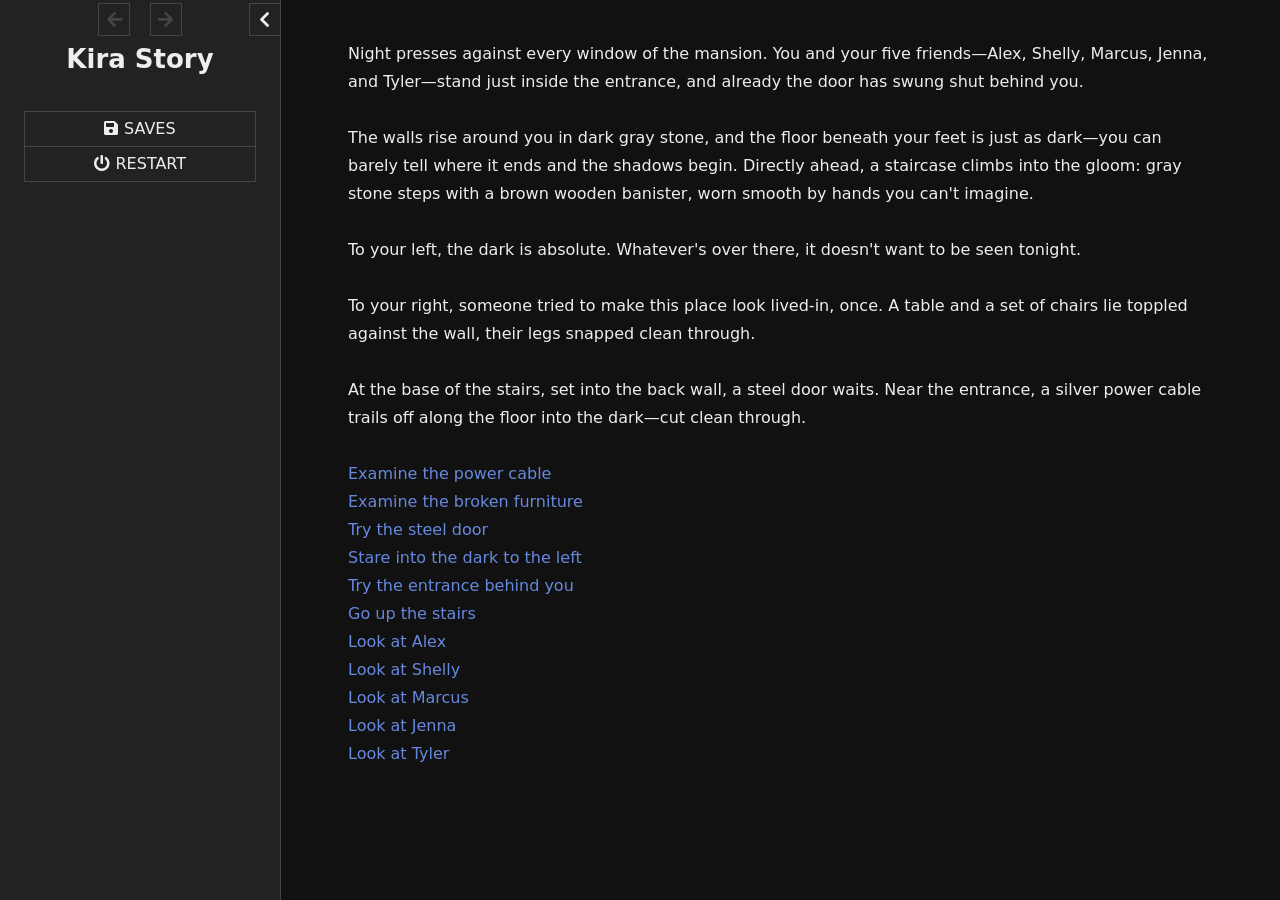
==== commit 5416631e: "Add the stairs scene: a scream, and a fork Going up the stairs, a scream cuts through the house. Pla" ====
--- a/kira_story/index.html
+++ b/kira_story/index.html
@@ -120,6 +120,7 @@
 [[Try the steel door-&gt;Steel Door]]
 [[Stare into the dark to the left-&gt;Dark Corner]]
 [[Try the entrance behind you-&gt;Mansion Entrance]]
+[[Go up the stairs-&gt;Stairs]]
 [[Look at Alex-&gt;Alex]]
 [[Look at Shelly-&gt;Shelly]]
 [[Look at Marcus-&gt;Marcus]]
@@ -177,6 +178,26 @@
 It&apos;s locked. From which side, you can&apos;t tell—but it&apos;s locked, and the mansion has no intention of letting you leave the way you came.
 
 [[Back-&gt;Entrance Hall]]</tw-passagedata>
+	<tw-passagedata pid="12" name="Stairs" tags="" >You start up the staircase, the stone steps cold even through your shoes. Alex, Shelly, Marcus, Jenna, and Tyler follow close behind—nobody wants to be the one at the back.
+
+You&apos;re only a few steps up when a scream tears through the house. Short, sharp, and cut off almost as soon as it starts. It came from somewhere down below, back the way you came.
+
+Everyone freezes. Then everyone looks at you.
+
+[[Keep climbing-&gt;Upper Landing]]
+[[Go back down and investigate-&gt;Back Down The Stairs]]</tw-passagedata>
+	<tw-passagedata pid="13" name="Upper Landing" tags="" >You keep climbing, taking the last steps two at a time, telling yourself whatever made that sound is a problem for later.
+
+The staircase ends at a long hallway. Doors line both walls, all of them shut. Whatever screamed downstairs, up here it&apos;s gone quiet again—too quiet to feel like relief.
+
+You made it up. Whether that was the right call is still an open question.</tw-passagedata>
+	<tw-passagedata pid="14" name="Back Down The Stairs" tags="" >You spin around and take the stairs back down two at a time, the others close behind you. You all spill back into the entrance hall, braced for the worst.
+
+But when you count heads, everyone&apos;s there. Alex. Shelly. Marcus. Jenna. Tyler. All five, all present, all just as shaken as you are.
+
+None of you made that sound.
+
+The room looks exactly like you left it—the cut cable, the broken chairs, the locked steel door. Whatever screamed, it wasn&apos;t one of you. And whatever it was, it isn&apos;t in this room now.</tw-passagedata>
 </tw-storydata>
 	<script id="script-sugarcube" type="text/javascript">
 	/*! SugarCube JS */
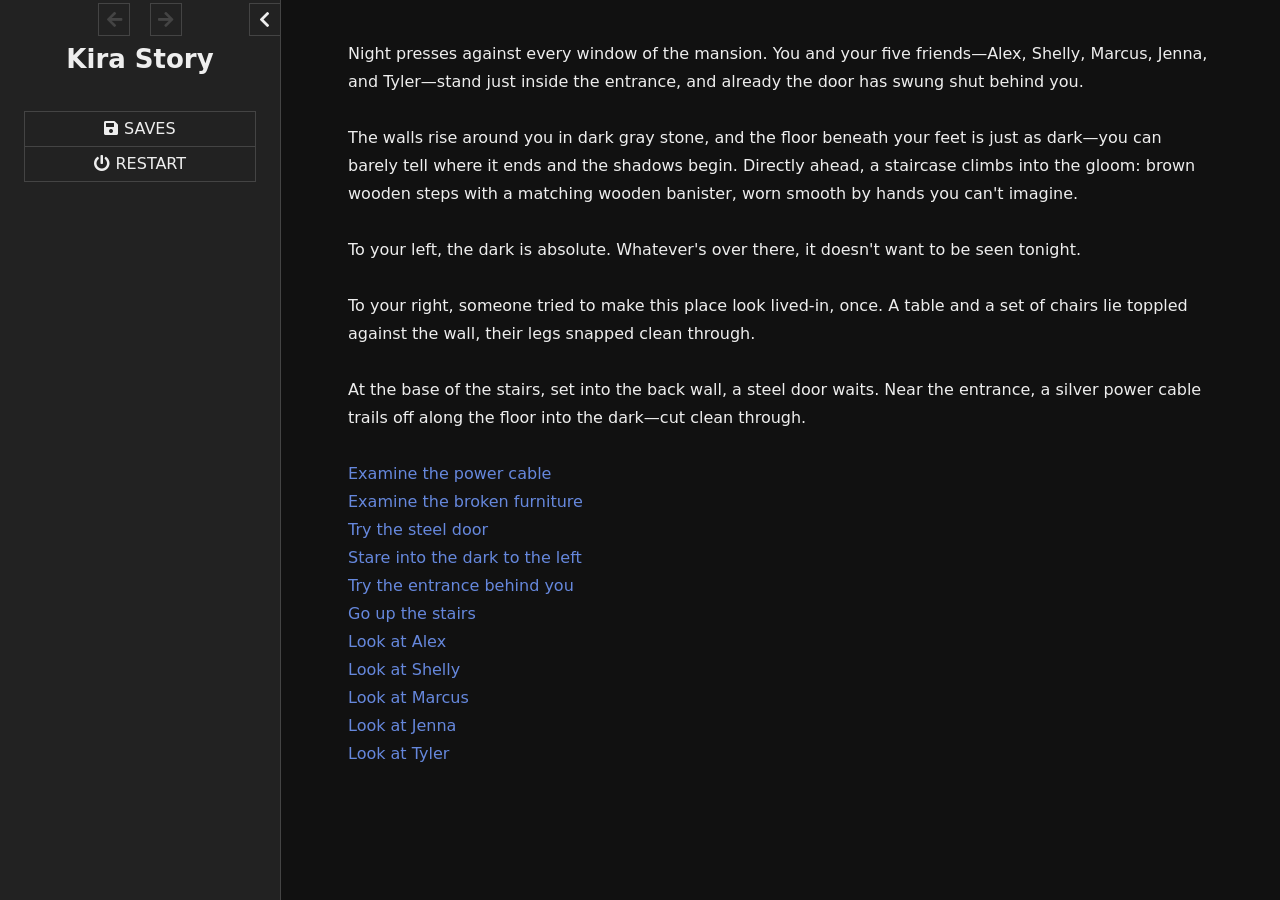
==== commit 966ea7c4: "Make the stairs wooden instead of stone" ====
--- a/kira_story/index.html
+++ b/kira_story/index.html
@@ -107,7 +107,7 @@
 	<tw-storydata name="Kira Story" ifid="1B9D2C4A-6E3F-4B7A-9C1D-000000000001" startnode="1" creator="extwee" creator-version="2.3.18" format="SugarCube" format-version="2.37.3" options hidden>
 	<tw-passagedata pid="1" name="Entrance Hall" tags="" >Night presses against every window of the mansion. You and your five friends—Alex, Shelly, Marcus, Jenna, and Tyler—stand just inside the entrance, and already the door has swung shut behind you.
 
-The walls rise around you in dark gray stone, and the floor beneath your feet is just as dark—you can barely tell where it ends and the shadows begin. Directly ahead, a staircase climbs into the gloom: gray stone steps with a brown wooden banister, worn smooth by hands you can&apos;t imagine.
+The walls rise around you in dark gray stone, and the floor beneath your feet is just as dark—you can barely tell where it ends and the shadows begin. Directly ahead, a staircase climbs into the gloom: brown wooden steps with a matching wooden banister, worn smooth by hands you can&apos;t imagine.
 
 To your left, the dark is absolute. Whatever&apos;s over there, it doesn&apos;t want to be seen tonight.
 
@@ -178,7 +178,7 @@
 It&apos;s locked. From which side, you can&apos;t tell—but it&apos;s locked, and the mansion has no intention of letting you leave the way you came.
 
 [[Back-&gt;Entrance Hall]]</tw-passagedata>
-	<tw-passagedata pid="12" name="Stairs" tags="" >You start up the staircase, the stone steps cold even through your shoes. Alex, Shelly, Marcus, Jenna, and Tyler follow close behind—nobody wants to be the one at the back.
+	<tw-passagedata pid="12" name="Stairs" tags="" >You start up the staircase, the wooden steps creaking under your weight. Alex, Shelly, Marcus, Jenna, and Tyler follow close behind—nobody wants to be the one at the back.
 
 You&apos;re only a few steps up when a scream tears through the house. Short, sharp, and cut off almost as soon as it starts. It came from somewhere down below, back the way you came.
 
@@ -191,13 +191,15 @@
 The staircase ends at a long hallway. Doors line both walls, all of them shut. Whatever screamed downstairs, up here it&apos;s gone quiet again—too quiet to feel like relief.
 
 You made it up. Whether that was the right call is still an open question.</tw-passagedata>
-	<tw-passagedata pid="14" name="Back Down The Stairs" tags="" >You spin around and take the stairs back down two at a time, the others close behind you. You all spill back into the entrance hall, braced for the worst.
-
-But when you count heads, everyone&apos;s there. Alex. Shelly. Marcus. Jenna. Tyler. All five, all present, all just as shaken as you are.
-
-None of you made that sound.
-
-The room looks exactly like you left it—the cut cable, the broken chairs, the locked steel door. Whatever screamed, it wasn&apos;t one of you. And whatever it was, it isn&apos;t in this room now.</tw-passagedata>
+	<tw-passagedata pid="14" name="Back Down The Stairs" tags="" >You spin around and take the stairs back down two at a time, expecting the others right on your heels.
+
+You hit the bottom step and swing back into the entrance hall alone.
+
+Alex. Shelly. Marcus. Jenna. Tyler. Gone. Not by the door, not against the wall, not anywhere the light reaches. Five people who were half a step behind you a moment ago, and now the room is just you.
+
+Everything else looks exactly like you left it—the cut cable, the broken chairs, the locked steel door. Nothing&apos;s changed except the five people who aren&apos;t in it anymore.
+
+The house is very, very quiet.</tw-passagedata>
 </tw-storydata>
 	<script id="script-sugarcube" type="text/javascript">
 	/*! SugarCube JS */
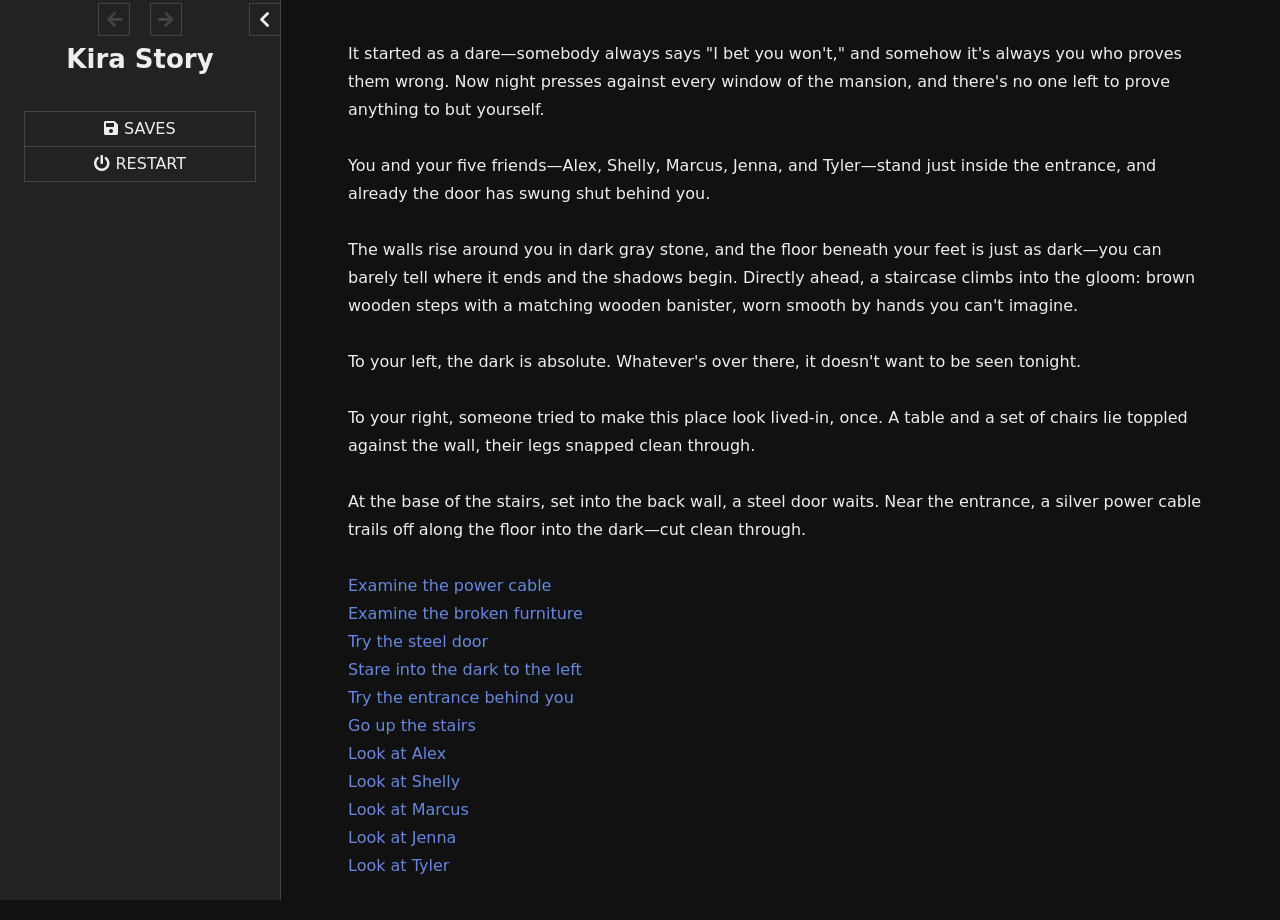
==== commit 71f4ce30: "Add dare backstory to the opening description" ====
--- a/kira_story/index.html
+++ b/kira_story/index.html
@@ -105,7 +105,9 @@
 		<div id="init-loading"><div>Loading&hellip;</div></div>
 	</div>
 	<tw-storydata name="Kira Story" ifid="1B9D2C4A-6E3F-4B7A-9C1D-000000000001" startnode="1" creator="extwee" creator-version="2.3.18" format="SugarCube" format-version="2.37.3" options hidden>
-	<tw-passagedata pid="1" name="Entrance Hall" tags="" >Night presses against every window of the mansion. You and your five friends—Alex, Shelly, Marcus, Jenna, and Tyler—stand just inside the entrance, and already the door has swung shut behind you.
+	<tw-passagedata pid="1" name="Entrance Hall" tags="" >It started as a dare—somebody always says &quot;I bet you won&apos;t,&quot; and somehow it&apos;s always you who proves them wrong. Now night presses against every window of the mansion, and there&apos;s no one left to prove anything to but yourself.
+
+You and your five friends—Alex, Shelly, Marcus, Jenna, and Tyler—stand just inside the entrance, and already the door has swung shut behind you.
 
 The walls rise around you in dark gray stone, and the floor beneath your feet is just as dark—you can barely tell where it ends and the shadows begin. Directly ahead, a staircase climbs into the gloom: brown wooden steps with a matching wooden banister, worn smooth by hands you can&apos;t imagine.
 
@@ -178,11 +180,11 @@
 It&apos;s locked. From which side, you can&apos;t tell—but it&apos;s locked, and the mansion has no intention of letting you leave the way you came.
 
 [[Back-&gt;Entrance Hall]]</tw-passagedata>
-	<tw-passagedata pid="12" name="Stairs" tags="" >You start up the staircase, the wooden steps creaking under your weight. Alex, Shelly, Marcus, Jenna, and Tyler follow close behind—nobody wants to be the one at the back.
-
-You&apos;re only a few steps up when a scream tears through the house. Short, sharp, and cut off almost as soon as it starts. It came from somewhere down below, back the way you came.
-
-Everyone freezes. Then everyone looks at you.
+	<tw-passagedata pid="12" name="Stairs" tags="" >You start up the staircase alone, the wooden steps creaking under your weight. Nobody follows. Alex, Shelly, Marcus, Jenna, and Tyler stay put at the bottom, none of them in a hurry to go first.
+
+You&apos;re only a few steps up when a scream tears through the house. Short, sharp, and cut off almost as soon as it starts. It came from somewhere down below—right where you left them.
+
+You freeze halfway up the stairs, alone, with no one there to decide this with you.
 
 [[Keep climbing-&gt;Upper Landing]]
 [[Go back down and investigate-&gt;Back Down The Stairs]]</tw-passagedata>
@@ -191,11 +193,11 @@
 The staircase ends at a long hallway. Doors line both walls, all of them shut. Whatever screamed downstairs, up here it&apos;s gone quiet again—too quiet to feel like relief.
 
 You made it up. Whether that was the right call is still an open question.</tw-passagedata>
-	<tw-passagedata pid="14" name="Back Down The Stairs" tags="" >You spin around and take the stairs back down two at a time, expecting the others right on your heels.
-
-You hit the bottom step and swing back into the entrance hall alone.
-
-Alex. Shelly. Marcus. Jenna. Tyler. Gone. Not by the door, not against the wall, not anywhere the light reaches. Five people who were half a step behind you a moment ago, and now the room is just you.
+	<tw-passagedata pid="14" name="Back Down The Stairs" tags="" >You spin around and take the stairs back down two at a time, expecting to find them exactly where you left them.
+
+You hit the bottom step and swing back into an empty entrance hall.
+
+Alex. Shelly. Marcus. Jenna. Tyler. Gone. Not by the door, not against the wall, not anywhere the light reaches. Five people who were standing right here a minute ago, and now the room is just you.
 
 Everything else looks exactly like you left it—the cut cable, the broken chairs, the locked steel door. Nothing&apos;s changed except the five people who aren&apos;t in it anymore.
 
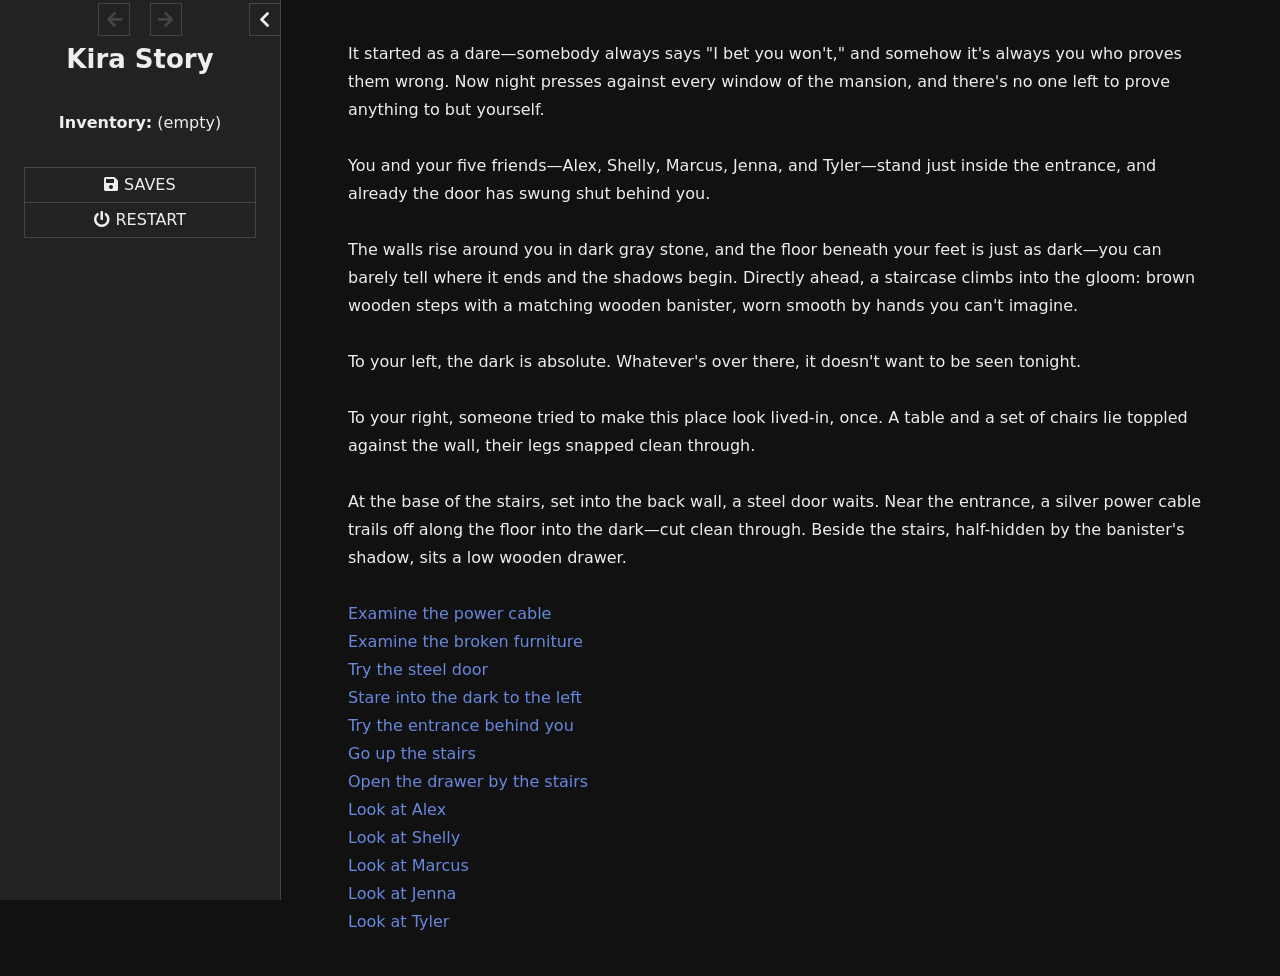
==== commit cdf589d0: "Add drawer with matches, storybook, and notebook Adds an inventory system: $inventory array + StoryC" ====
--- a/kira_story/index.html
+++ b/kira_story/index.html
@@ -104,8 +104,10 @@
 		<div id="init-lacking"><p>Browser lacks capabilities required to play.</p><p>Upgrade or switch to another browser.</p></div>
 		<div id="init-loading"><div>Loading&hellip;</div></div>
 	</div>
-	<tw-storydata name="Kira Story" ifid="1B9D2C4A-6E3F-4B7A-9C1D-000000000001" startnode="1" creator="extwee" creator-version="2.3.18" format="SugarCube" format-version="2.37.3" options hidden>
-	<tw-passagedata pid="1" name="Entrance Hall" tags="" >It started as a dare—somebody always says &quot;I bet you won&apos;t,&quot; and somehow it&apos;s always you who proves them wrong. Now night presses against every window of the mansion, and there&apos;s no one left to prove anything to but yourself.
+	<tw-storydata name="Kira Story" ifid="1B9D2C4A-6E3F-4B7A-9C1D-000000000001" startnode="3" creator="extwee" creator-version="2.3.18" format="SugarCube" format-version="2.37.3" options hidden>
+	<tw-passagedata pid="1" name="StoryInit" tags="" >&lt;&lt;set $inventory to []&gt;&gt;</tw-passagedata>
+	<tw-passagedata pid="2" name="StoryCaption" tags="" >&lt;b&gt;Inventory:&lt;/b&gt; &lt;&lt;if $inventory.length is 0&gt;&gt;(empty)&lt;&lt;else&gt;&gt;&lt;&lt;= $inventory.join(&apos;, &apos;)&gt;&gt;&lt;&lt;/if&gt;&gt;</tw-passagedata>
+	<tw-passagedata pid="3" name="Entrance Hall" tags="" >It started as a dare—somebody always says &quot;I bet you won&apos;t,&quot; and somehow it&apos;s always you who proves them wrong. Now night presses against every window of the mansion, and there&apos;s no one left to prove anything to but yourself.
 
 You and your five friends—Alex, Shelly, Marcus, Jenna, and Tyler—stand just inside the entrance, and already the door has swung shut behind you.
 
@@ -115,7 +117,7 @@
 
 To your right, someone tried to make this place look lived-in, once. A table and a set of chairs lie toppled against the wall, their legs snapped clean through.
 
-At the base of the stairs, set into the back wall, a steel door waits. Near the entrance, a silver power cable trails off along the floor into the dark—cut clean through.
+At the base of the stairs, set into the back wall, a steel door waits. Near the entrance, a silver power cable trails off along the floor into the dark—cut clean through. Beside the stairs, half-hidden by the banister&apos;s shadow, sits a low wooden drawer.
 
 [[Examine the power cable-&gt;Power Cable]]
 [[Examine the broken furniture-&gt;Broken Furniture]]
@@ -123,64 +125,65 @@
 [[Stare into the dark to the left-&gt;Dark Corner]]
 [[Try the entrance behind you-&gt;Mansion Entrance]]
 [[Go up the stairs-&gt;Stairs]]
+[[Open the drawer by the stairs-&gt;Drawer]]
 [[Look at Alex-&gt;Alex]]
 [[Look at Shelly-&gt;Shelly]]
 [[Look at Marcus-&gt;Marcus]]
 [[Look at Jenna-&gt;Jenna]]
 [[Look at Tyler-&gt;Tyler]]</tw-passagedata>
-	<tw-passagedata pid="2" name="Alex" tags="" >! Alex
+	<tw-passagedata pid="4" name="Alex" tags="" >! Alex
 
 He&apos;s close by, arms crossed, eyes moving over the room the same way yours are.
 
 [[Back-&gt;Entrance Hall]]</tw-passagedata>
-	<tw-passagedata pid="3" name="Shelly" tags="" >! Shelly
+	<tw-passagedata pid="5" name="Shelly" tags="" >! Shelly
 
 She&apos;s gone quiet, standing near the stairs, waiting to see what everyone else does first.
 
 [[Back-&gt;Entrance Hall]]</tw-passagedata>
-	<tw-passagedata pid="4" name="Marcus" tags="" >! Marcus
+	<tw-passagedata pid="6" name="Marcus" tags="" >! Marcus
 
 He&apos;s already edging toward the dark corner before anyone&apos;s agreed that&apos;s a good idea.
 
 [[Back-&gt;Entrance Hall]]</tw-passagedata>
-	<tw-passagedata pid="5" name="Jenna" tags="" >! Jenna
+	<tw-passagedata pid="7" name="Jenna" tags="" >! Jenna
 
 She&apos;s keeping her back to the wall, watching the steel door like it might open on its own.
 
 [[Back-&gt;Entrance Hall]]</tw-passagedata>
-	<tw-passagedata pid="6" name="Tyler" tags="" >! Tyler
+	<tw-passagedata pid="8" name="Tyler" tags="" >! Tyler
 
 He hasn&apos;t said anything since the door shut. He&apos;s just staring at the blood on the chair.
 
 [[Back-&gt;Entrance Hall]]</tw-passagedata>
-	<tw-passagedata pid="7" name="Power Cable" tags="" >You crouch down for a closer look. The cable is thick, sheathed in silver, clearly meant to carry serious power to whatever this place used to run.
+	<tw-passagedata pid="9" name="Power Cable" tags="" >You crouch down for a closer look. The cable is thick, sheathed in silver, clearly meant to carry serious power to whatever this place used to run.
 
 It&apos;s cut. Not frayed, not chewed through—//cut//, clean and deliberate, like something wanted this house exactly this dark.
 
 [[Back-&gt;Entrance Hall]]</tw-passagedata>
-	<tw-passagedata pid="8" name="Broken Furniture" tags="" >Up close, the damage is worse than it looked from across the room. The table&apos;s legs aren&apos;t just broken—they&apos;re snapped and splintered, like something slammed into them at speed. The chairs are worse: deep scratches gouge the wood, long and parallel, the kind claws leave.
+	<tw-passagedata pid="10" name="Broken Furniture" tags="" >Up close, the damage is worse than it looked from across the room. The table&apos;s legs aren&apos;t just broken—they&apos;re snapped and splintered, like something slammed into them at speed. The chairs are worse: deep scratches gouge the wood, long and parallel, the kind claws leave.
 
 And on the seat of the nearest chair, dark stains have soaked into the grain. You don&apos;t need good lighting to know what it is.
 
 Blood.
 
 [[Back-&gt;Entrance Hall]]</tw-passagedata>
-	<tw-passagedata pid="9" name="Steel Door" tags="" >The door is cold under your hand, heavier than it has any right to be. You push. You pull. It doesn&apos;t budge—not rattle-in-the-frame stuck, but bolted-from-somewhere-else locked.
+	<tw-passagedata pid="11" name="Steel Door" tags="" >The door is cold under your hand, heavier than it has any right to be. You push. You pull. It doesn&apos;t budge—not rattle-in-the-frame stuck, but bolted-from-somewhere-else locked.
 
 Whatever&apos;s on the other side, it isn&apos;t opening for you. Not yet.
 
 [[Back-&gt;Entrance Hall]]</tw-passagedata>
-	<tw-passagedata pid="10" name="Dark Corner" tags="" >You take a step toward the dark and immediately regret it—you can&apos;t see your own hand at arm&apos;s length. None of the others move to follow.
+	<tw-passagedata pid="12" name="Dark Corner" tags="" >You take a step toward the dark and immediately regret it—you can&apos;t see your own hand at arm&apos;s length. None of the others move to follow.
 
 Something about that dark doesn&apos;t feel empty.
 
 [[Back-&gt;Entrance Hall]]</tw-passagedata>
-	<tw-passagedata pid="11" name="Mansion Entrance" tags="" >You turn back to the door you all just walked through and try the handle anyway, half-hoping it was some kind of mistake.
+	<tw-passagedata pid="13" name="Mansion Entrance" tags="" >You turn back to the door you all just walked through and try the handle anyway, half-hoping it was some kind of mistake.
 
 It&apos;s locked. From which side, you can&apos;t tell—but it&apos;s locked, and the mansion has no intention of letting you leave the way you came.
 
 [[Back-&gt;Entrance Hall]]</tw-passagedata>
-	<tw-passagedata pid="12" name="Stairs" tags="" >You start up the staircase alone, the wooden steps creaking under your weight. Nobody follows. Alex, Shelly, Marcus, Jenna, and Tyler stay put at the bottom, none of them in a hurry to go first.
+	<tw-passagedata pid="14" name="Stairs" tags="" >You start up the staircase alone, the wooden steps creaking under your weight. Nobody follows. Alex, Shelly, Marcus, Jenna, and Tyler stay put at the bottom, none of them in a hurry to go first.
 
 You&apos;re only a few steps up when a scream tears through the house. Short, sharp, and cut off almost as soon as it starts. It came from somewhere down below—right where you left them.
 
@@ -188,12 +191,12 @@
 
 [[Keep climbing-&gt;Upper Landing]]
 [[Go back down and investigate-&gt;Back Down The Stairs]]</tw-passagedata>
-	<tw-passagedata pid="13" name="Upper Landing" tags="" >You keep climbing, taking the last steps two at a time, telling yourself whatever made that sound is a problem for later.
+	<tw-passagedata pid="15" name="Upper Landing" tags="" >You keep climbing, taking the last steps two at a time, telling yourself whatever made that sound is a problem for later.
 
 The staircase ends at a long hallway. Doors line both walls, all of them shut. Whatever screamed downstairs, up here it&apos;s gone quiet again—too quiet to feel like relief.
 
 You made it up. Whether that was the right call is still an open question.</tw-passagedata>
-	<tw-passagedata pid="14" name="Back Down The Stairs" tags="" >You spin around and take the stairs back down two at a time, expecting to find them exactly where you left them.
+	<tw-passagedata pid="16" name="Back Down The Stairs" tags="" >You spin around and take the stairs back down two at a time, expecting to find them exactly where you left them.
 
 You hit the bottom step and swing back into an empty entrance hall.
 
@@ -202,6 +205,37 @@
 Everything else looks exactly like you left it—the cut cable, the broken chairs, the locked steel door. Nothing&apos;s changed except the five people who aren&apos;t in it anymore.
 
 The house is very, very quiet.</tw-passagedata>
+	<tw-passagedata pid="17" name="Drawer" tags="" >The drawer sticks a little before it slides open. Inside: a box of matches, damp enough to warp the cardboard. A paperback with a broken spine. A thin, hand-bound notebook, its pages swollen like they&apos;ve dried out more than once.
+
+&lt;&lt;if $inventory.includes(&apos;Wet Matches&apos;)&gt;&gt;\
+The box of wet matches is already in your pocket.
+&lt;&lt;else&gt;&gt;\
+[[Take the box of wet matches-&gt;Take Matches]]
+&lt;&lt;/if&gt;&gt;
+[[Read the storybook-&gt;Storybook]]
+[[Read the notebook-&gt;Notebook]]
+
+[[Back-&gt;Entrance Hall]]</tw-passagedata>
+	<tw-passagedata pid="18" name="Take Matches" tags="" >&lt;&lt;set $inventory.pushUnique(&apos;Wet Matches&apos;)&gt;&gt;
+You pick up the box and give it a shake. The matches inside rattle, soft and damp—not exactly reliable, but it&apos;s something.
+
+[[Back-&gt;Drawer]]</tw-passagedata>
+	<tw-passagedata pid="19" name="Storybook" tags="" >! The Hollow Choir
+
+The cover&apos;s soft at the corners from being read too many times: &apos;&apos;THE HOLLOW CHOIR&apos;&apos;, by Everett Marne.
+
+The back cover blurb is still legible. //Seven believers gather in an old house to call something down from between the stars. Only one of them lives to tell it. Some say the choir never stopped singing.//
+
+Someone&apos;s underlined passages throughout in pencil, pressed hard enough to tear the page in places.
+
+[[Back-&gt;Drawer]]</tw-passagedata>
+	<tw-passagedata pid="20" name="Notebook" tags="" >! Notebook
+
+The pages are warped, like it&apos;s been wet and dried more than once. Whoever filled it wrote in small, careful handwriting, boxed in around the drawings—a skull sketched from three different angles, a plant with roots drawn thicker than its stem, symbols that don&apos;t match any alphabet you recognize.
+
+Some of the writing reads like instructions. You don&apos;t understand enough of it to know instructions for what.
+
+[[Back-&gt;Drawer]]</tw-passagedata>
 </tw-storydata>
 	<script id="script-sugarcube" type="text/javascript">
 	/*! SugarCube JS */
